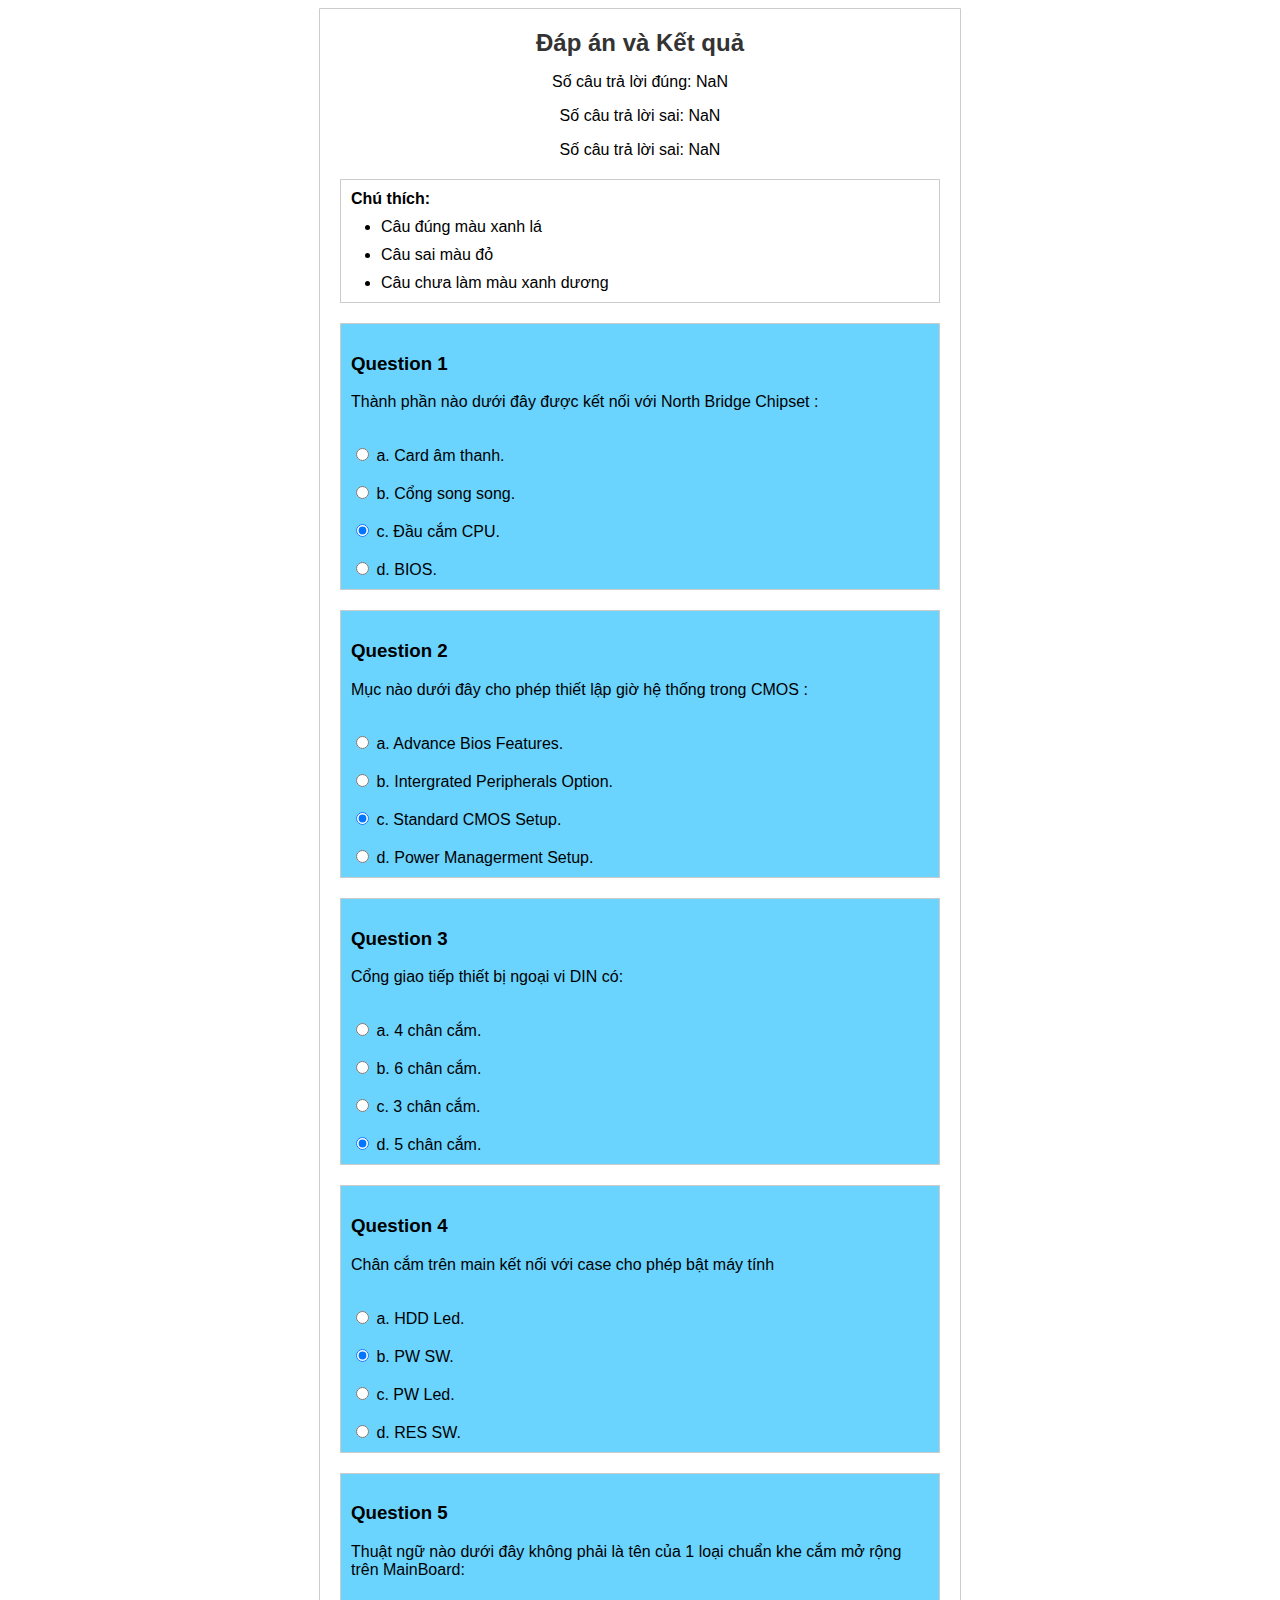
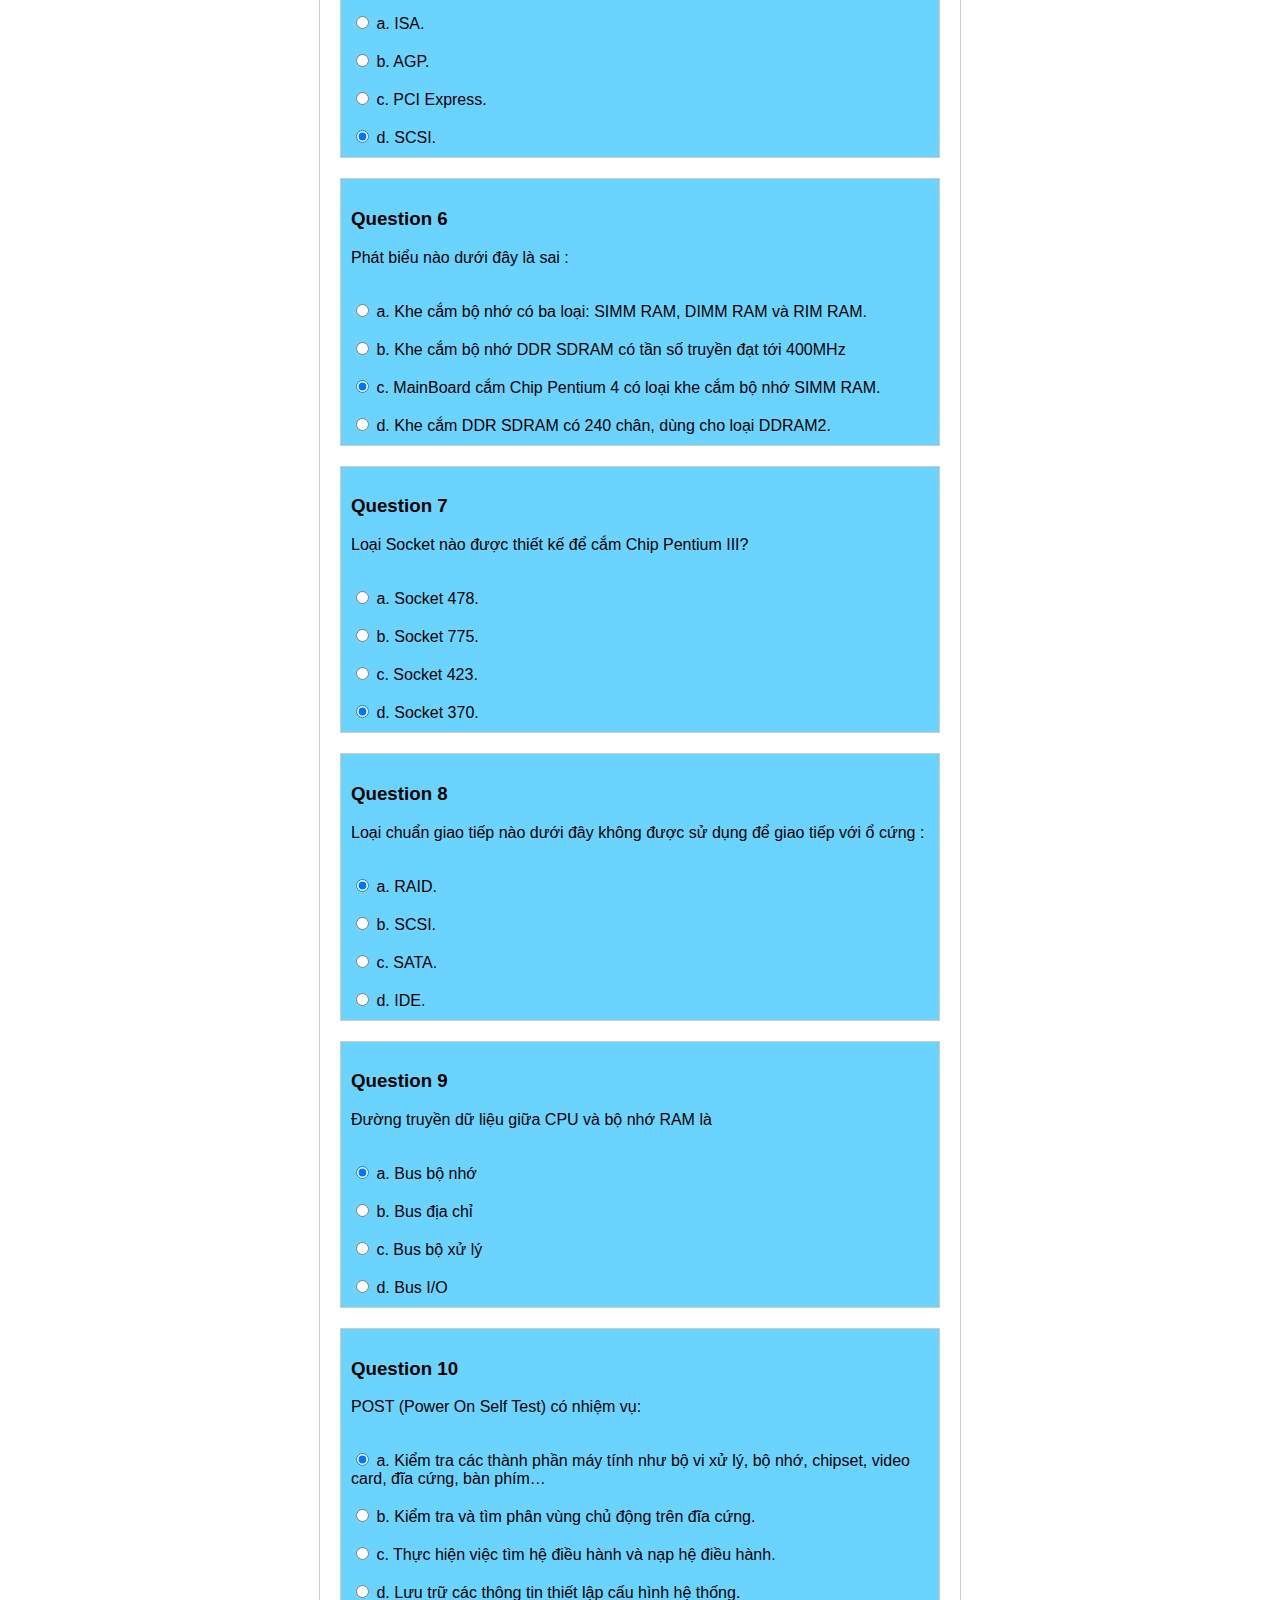
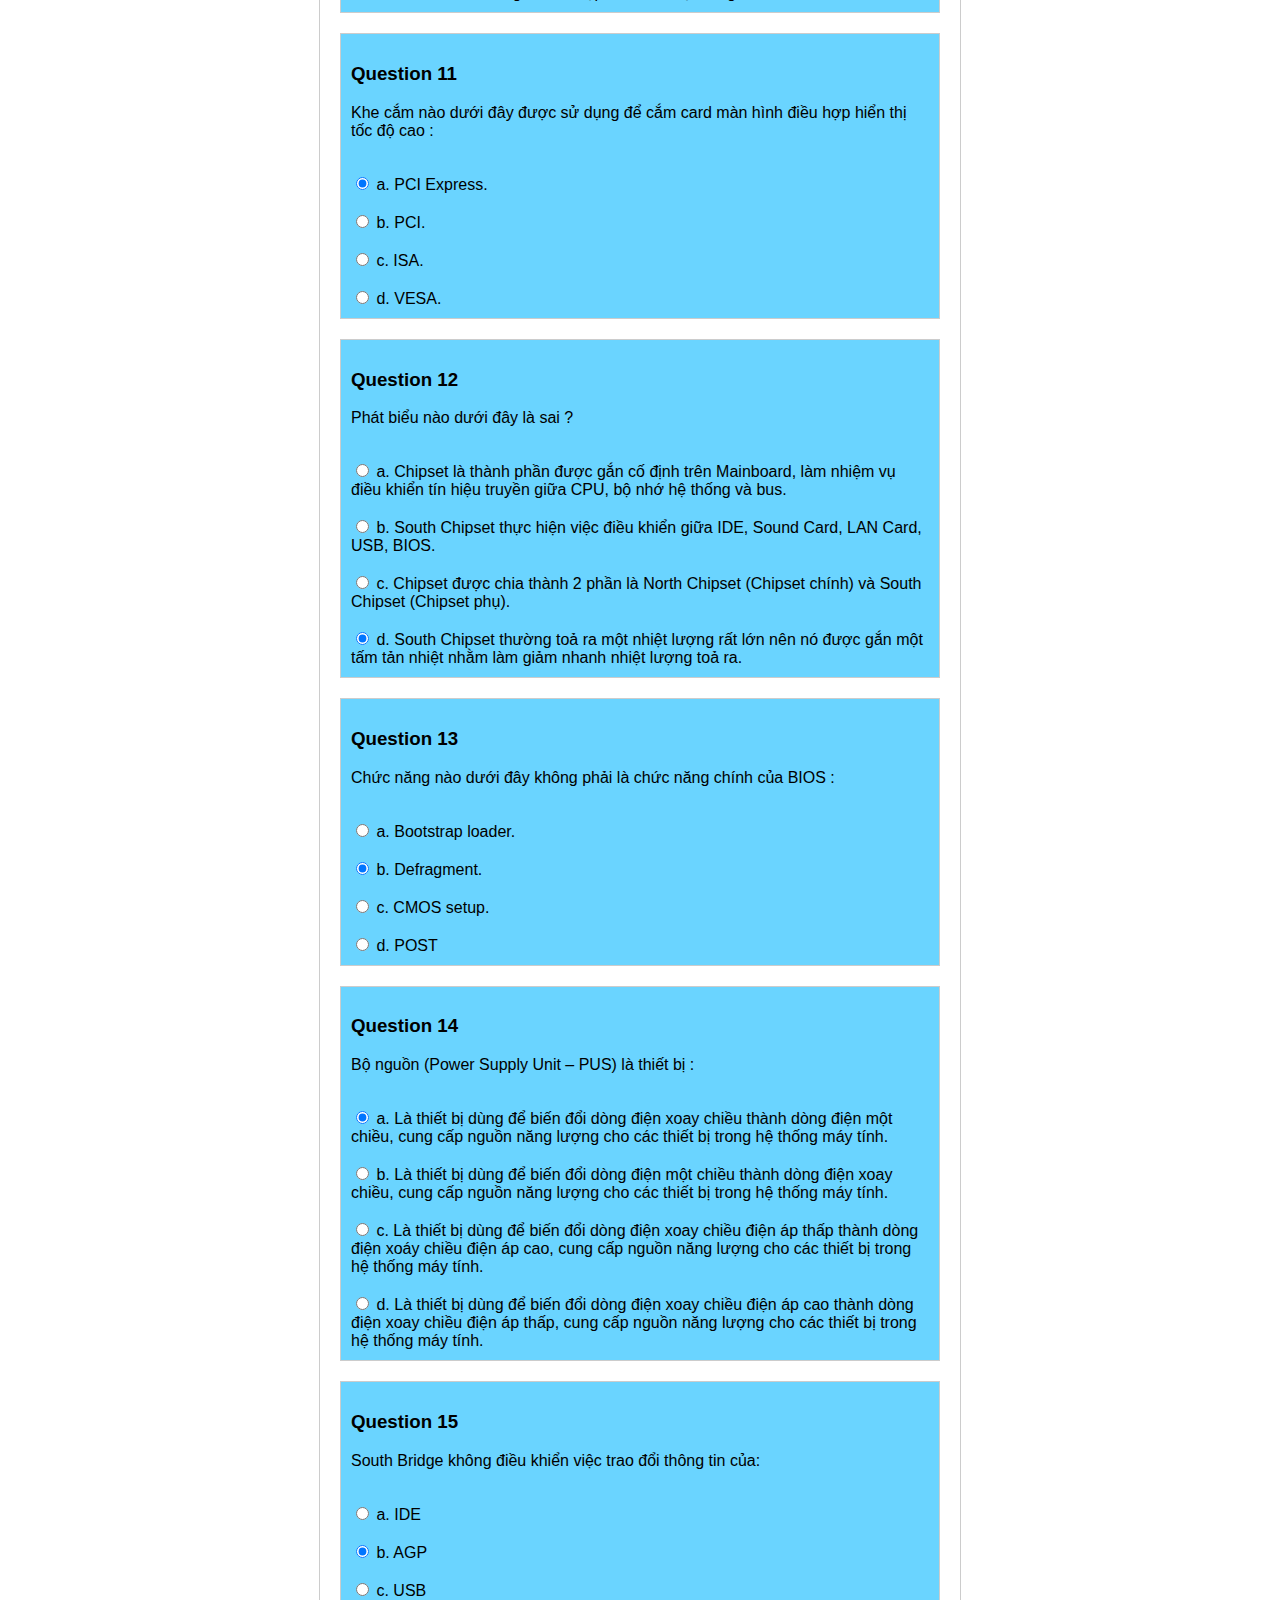
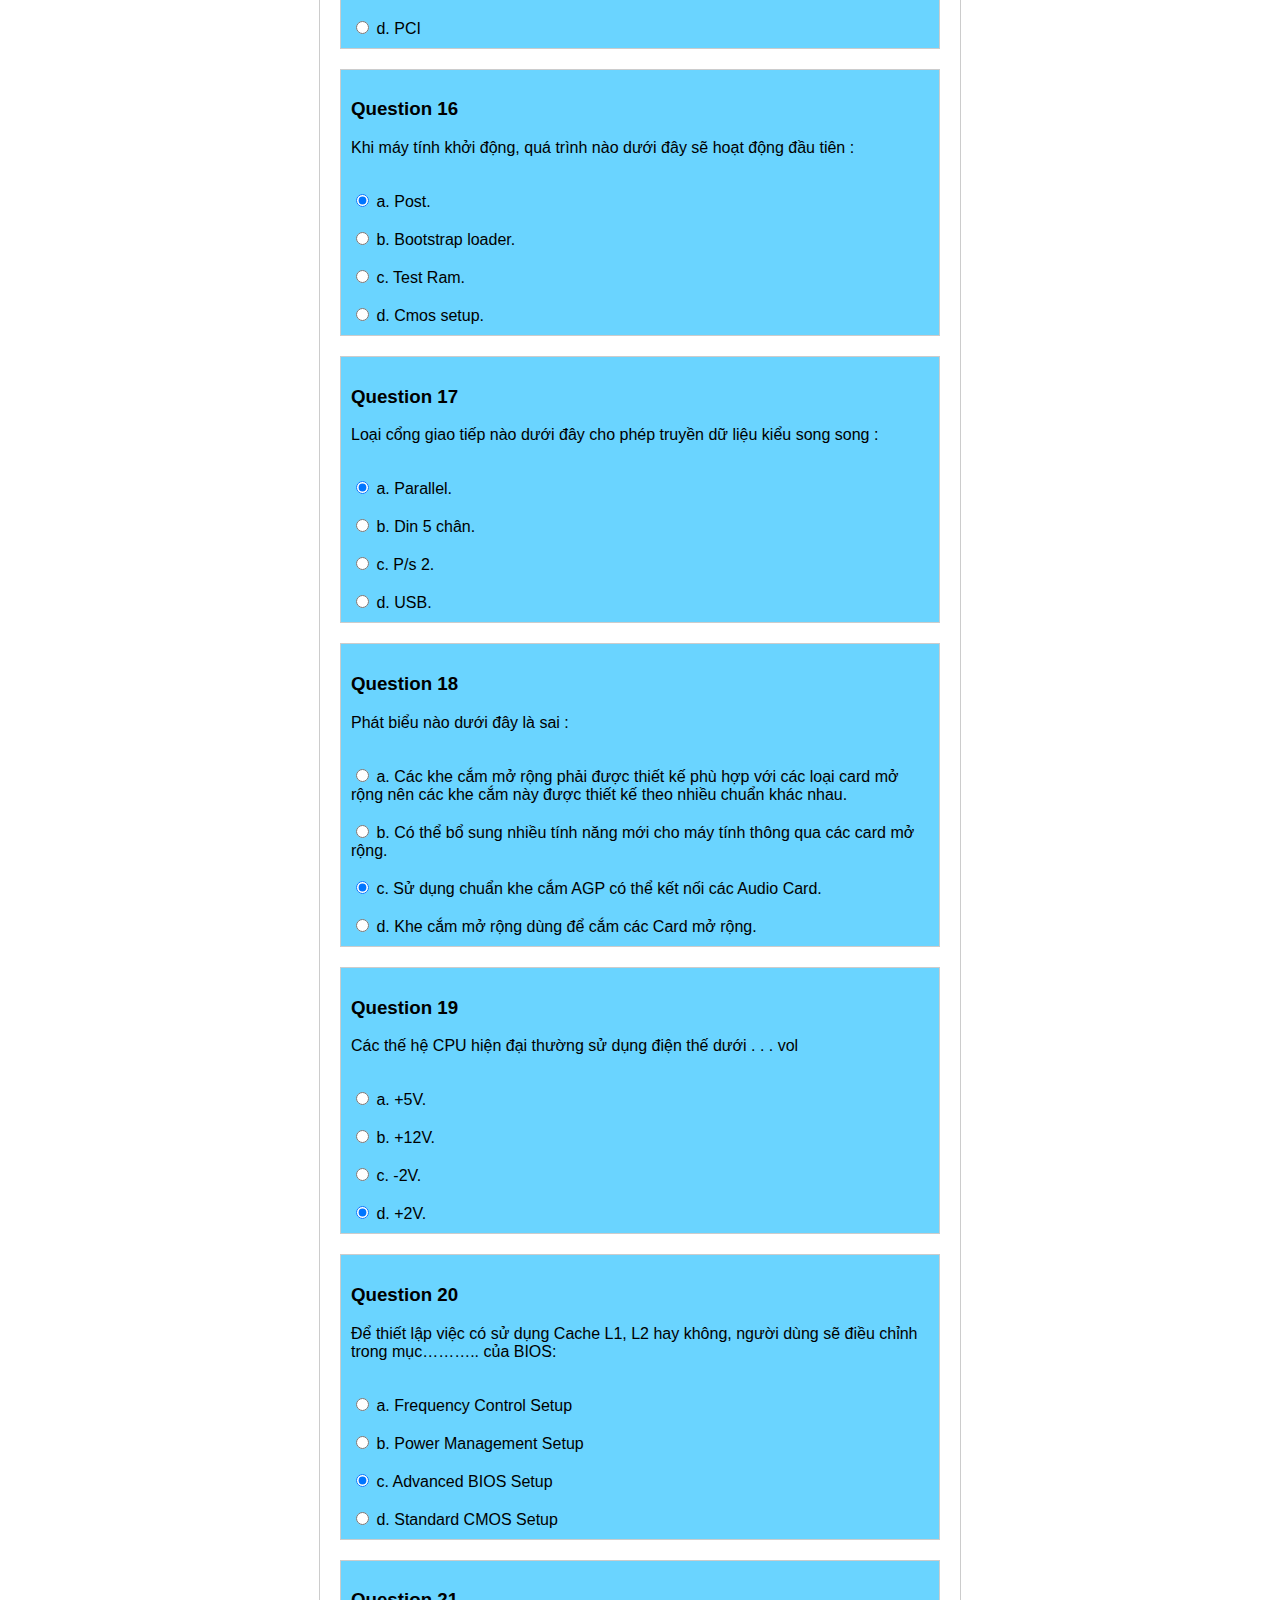
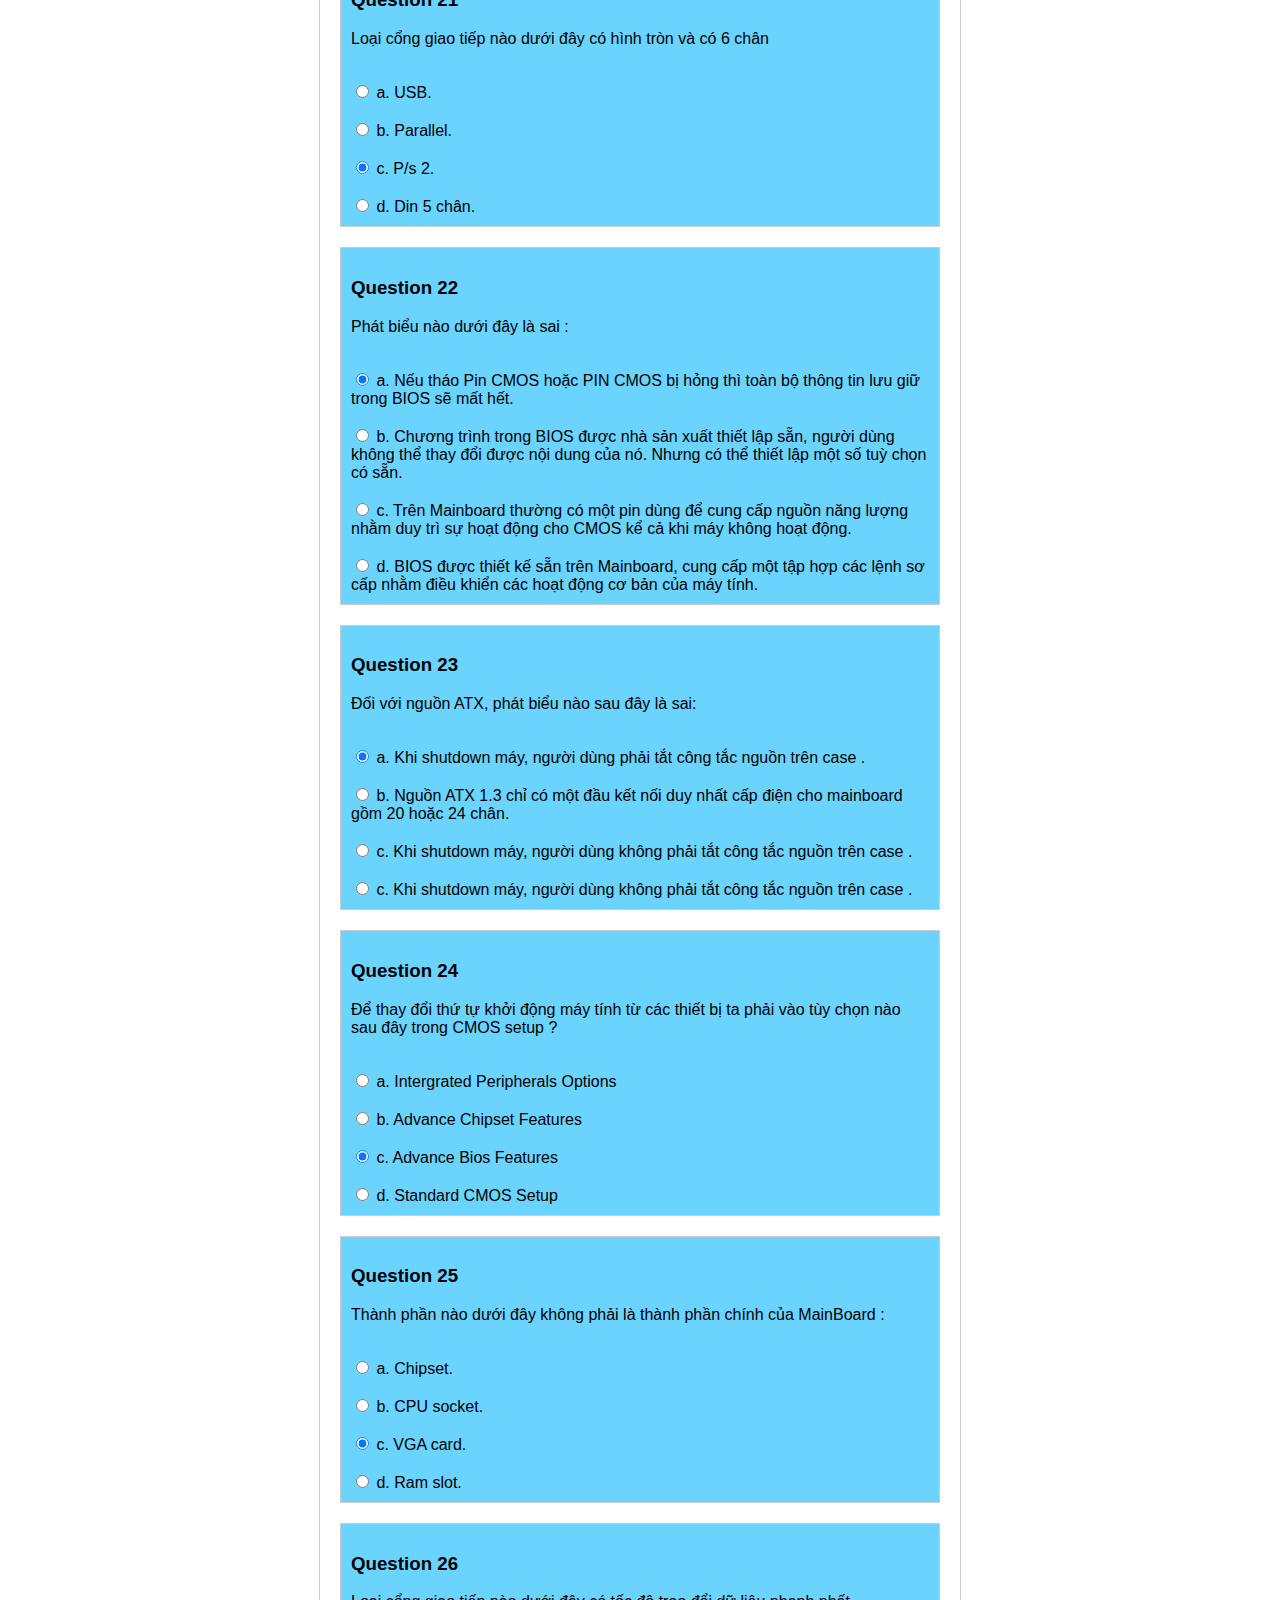
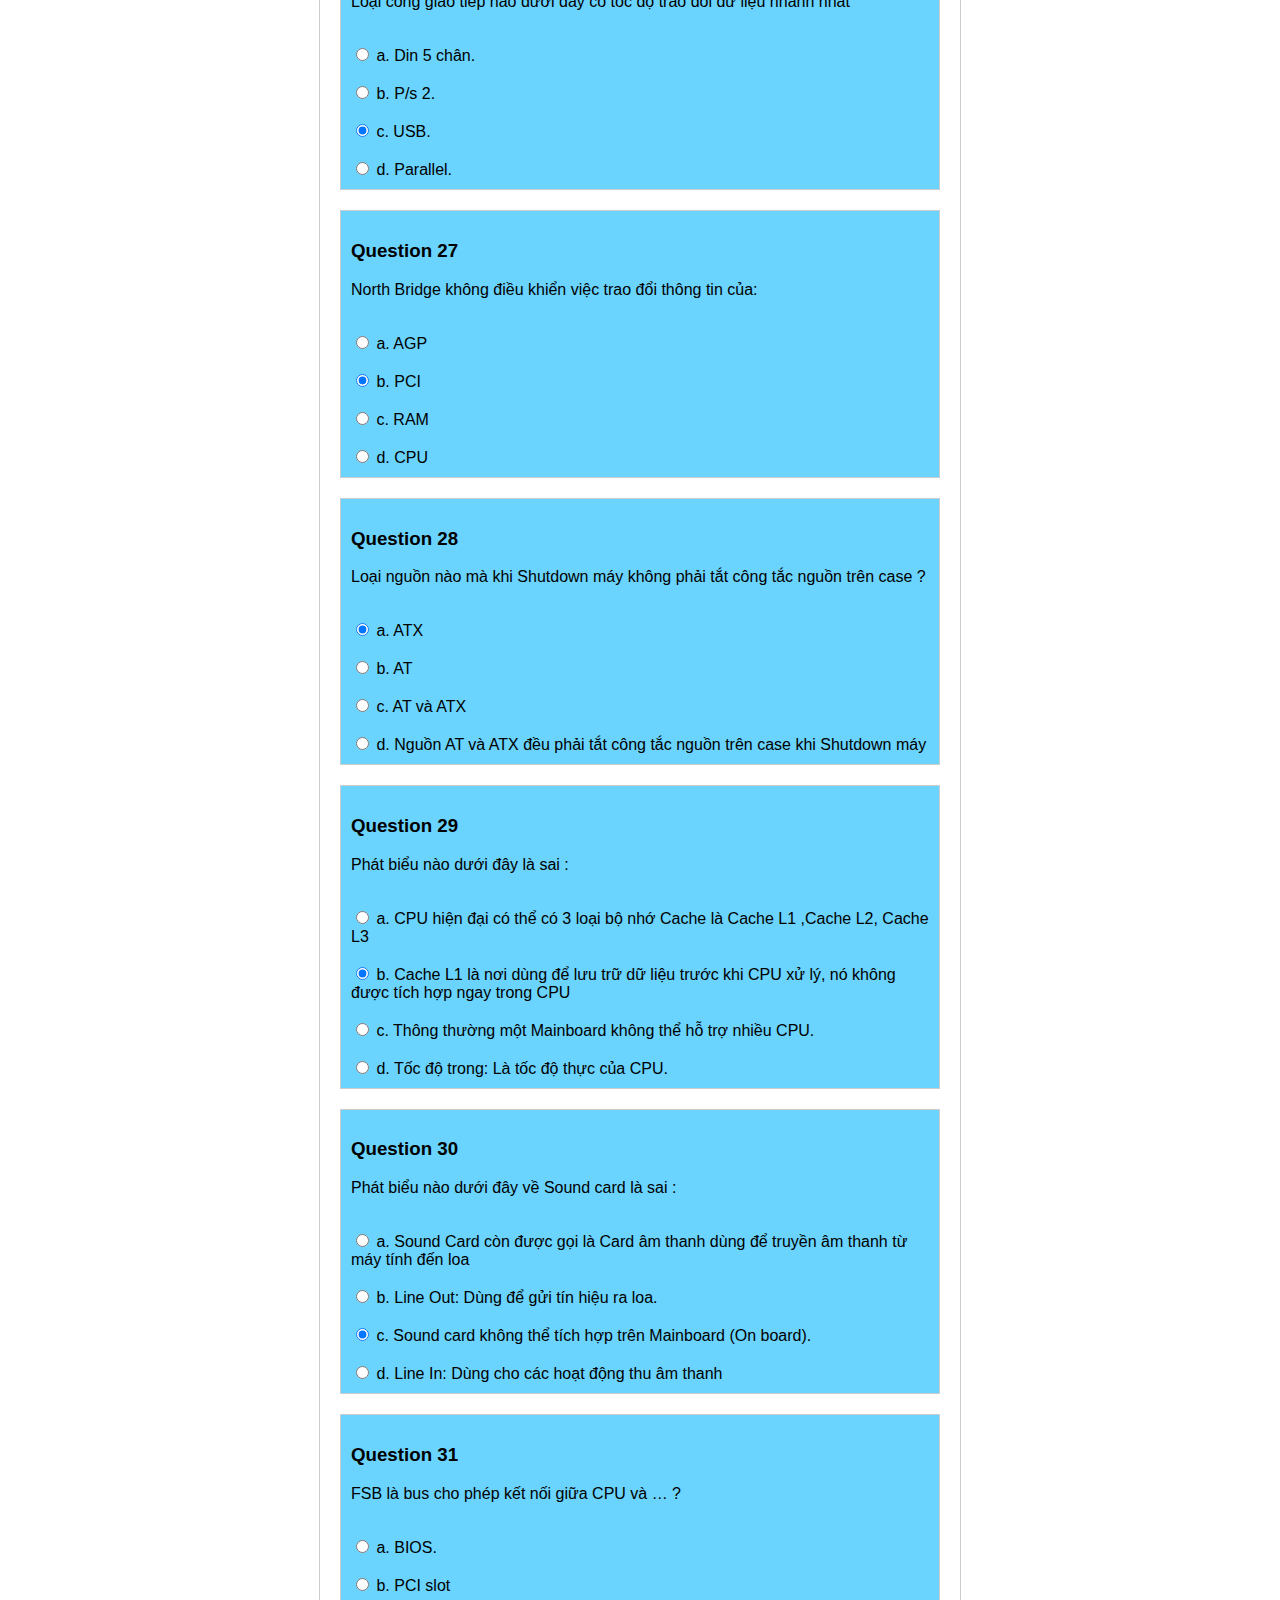
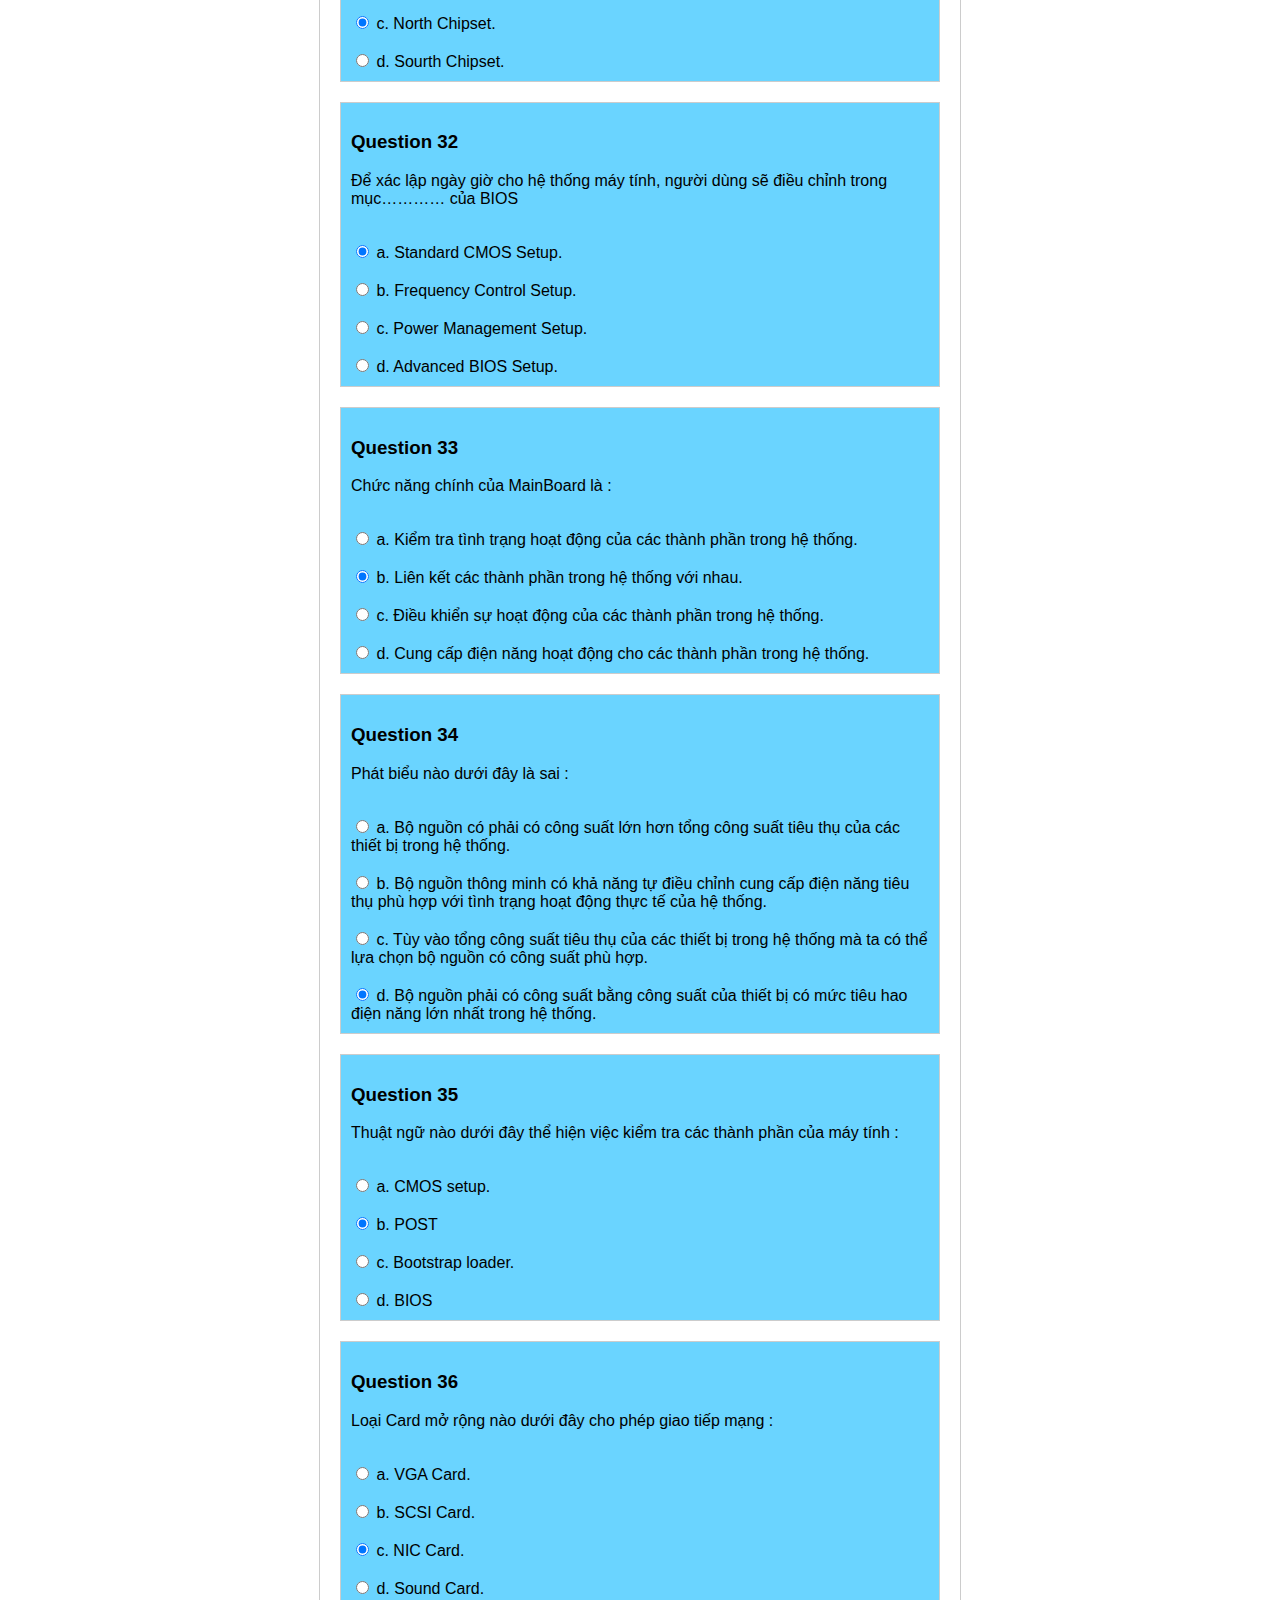
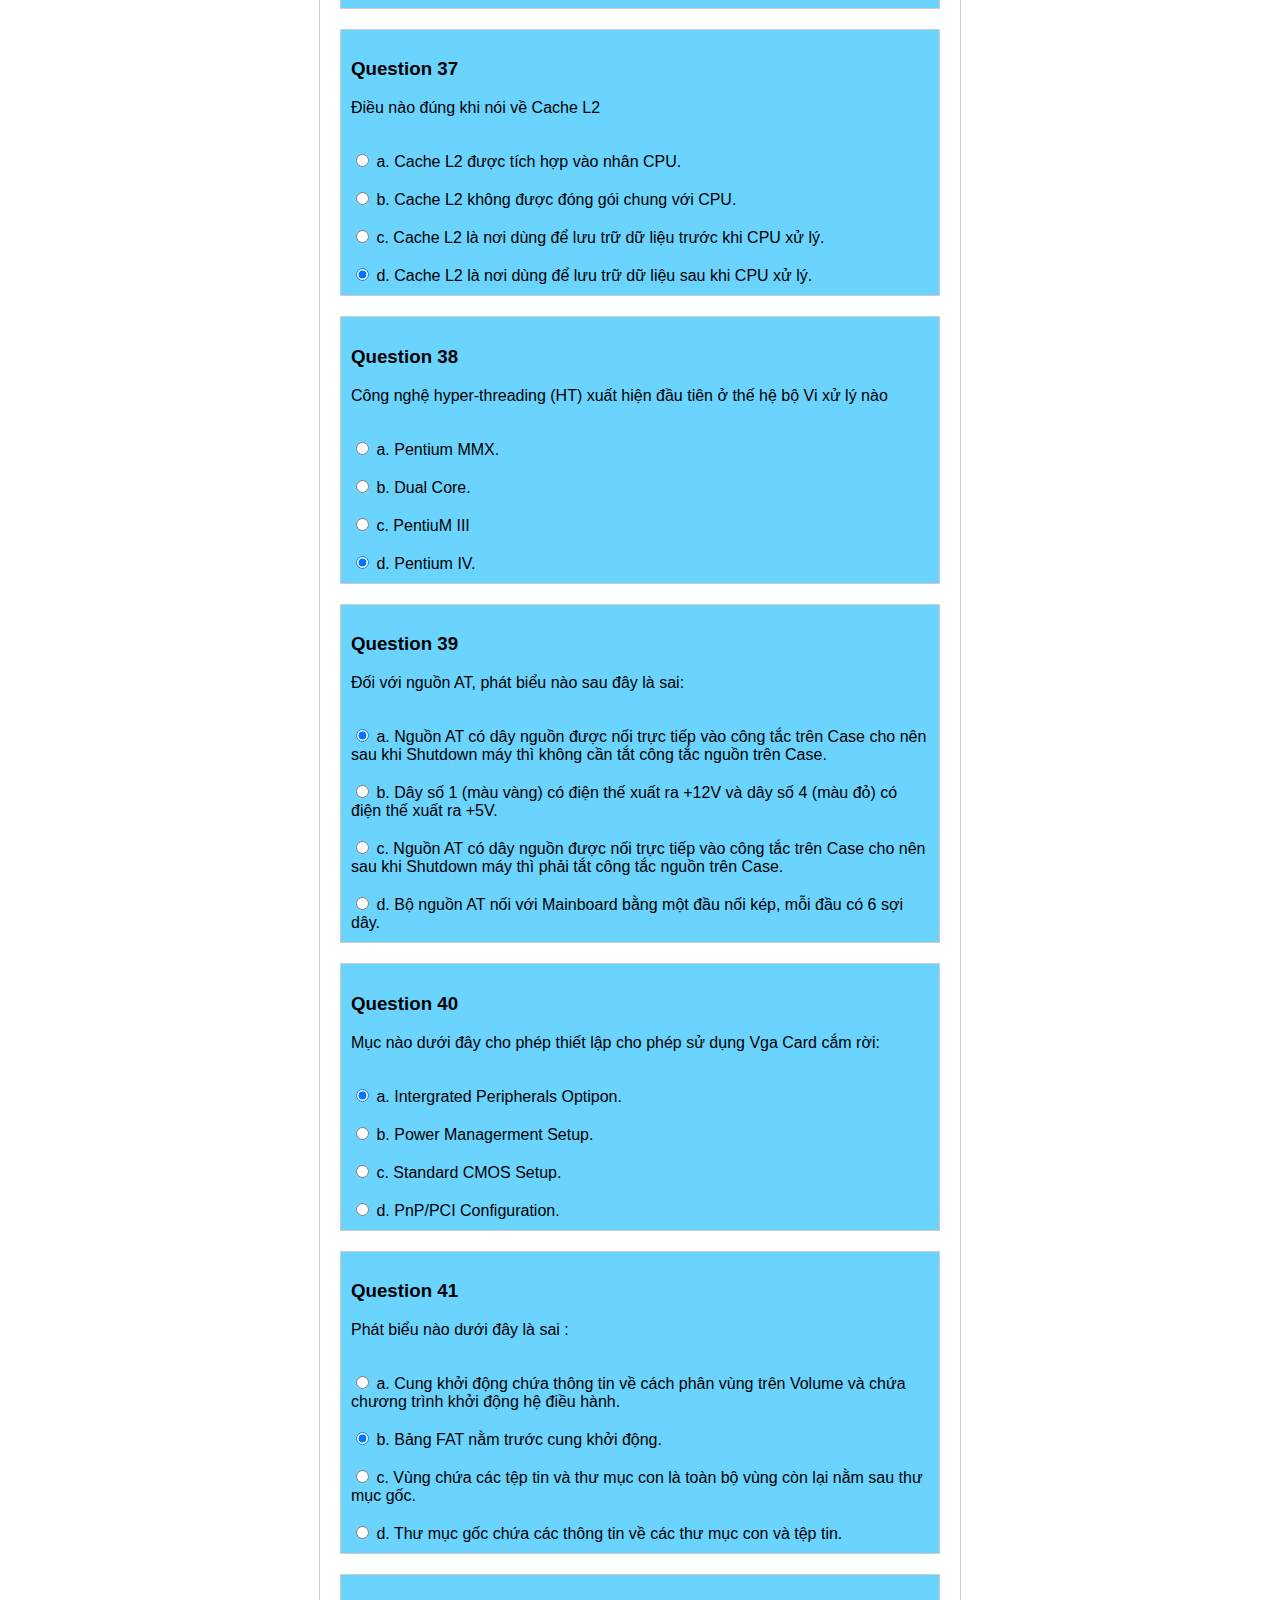
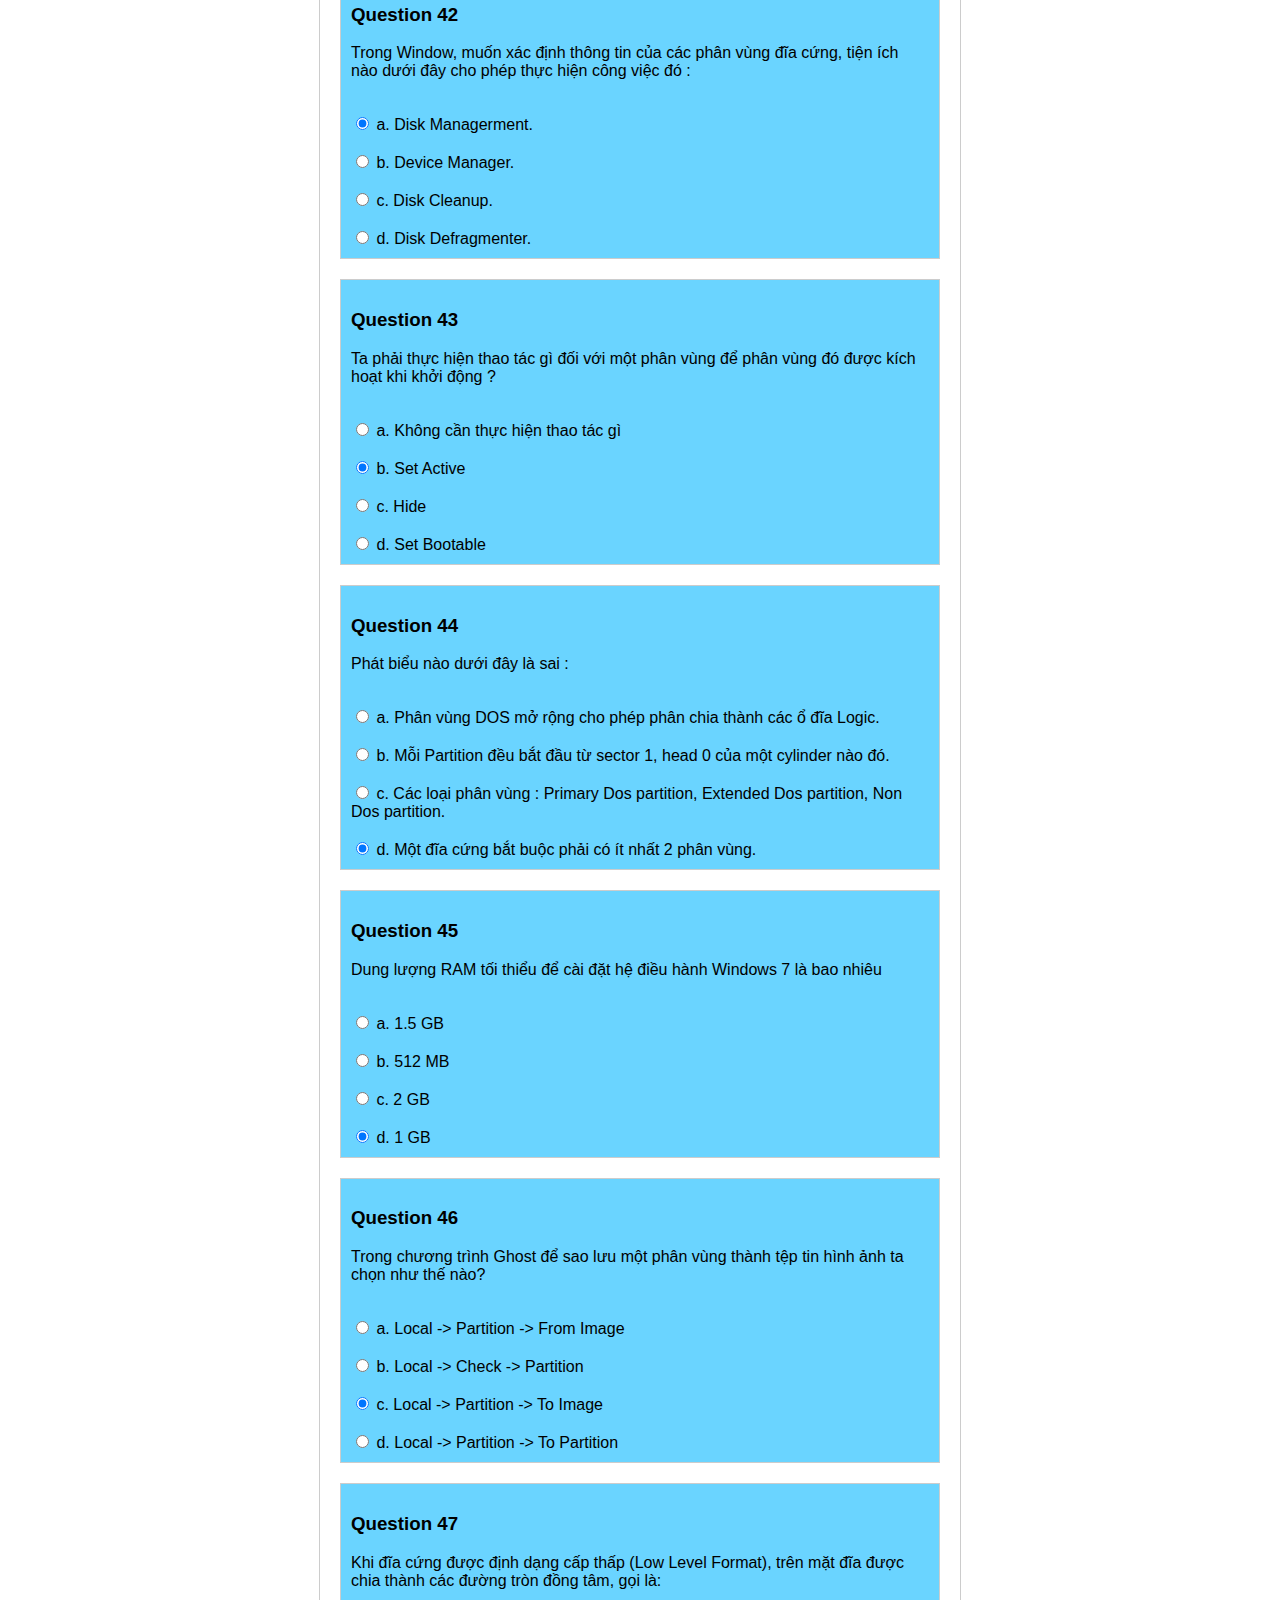
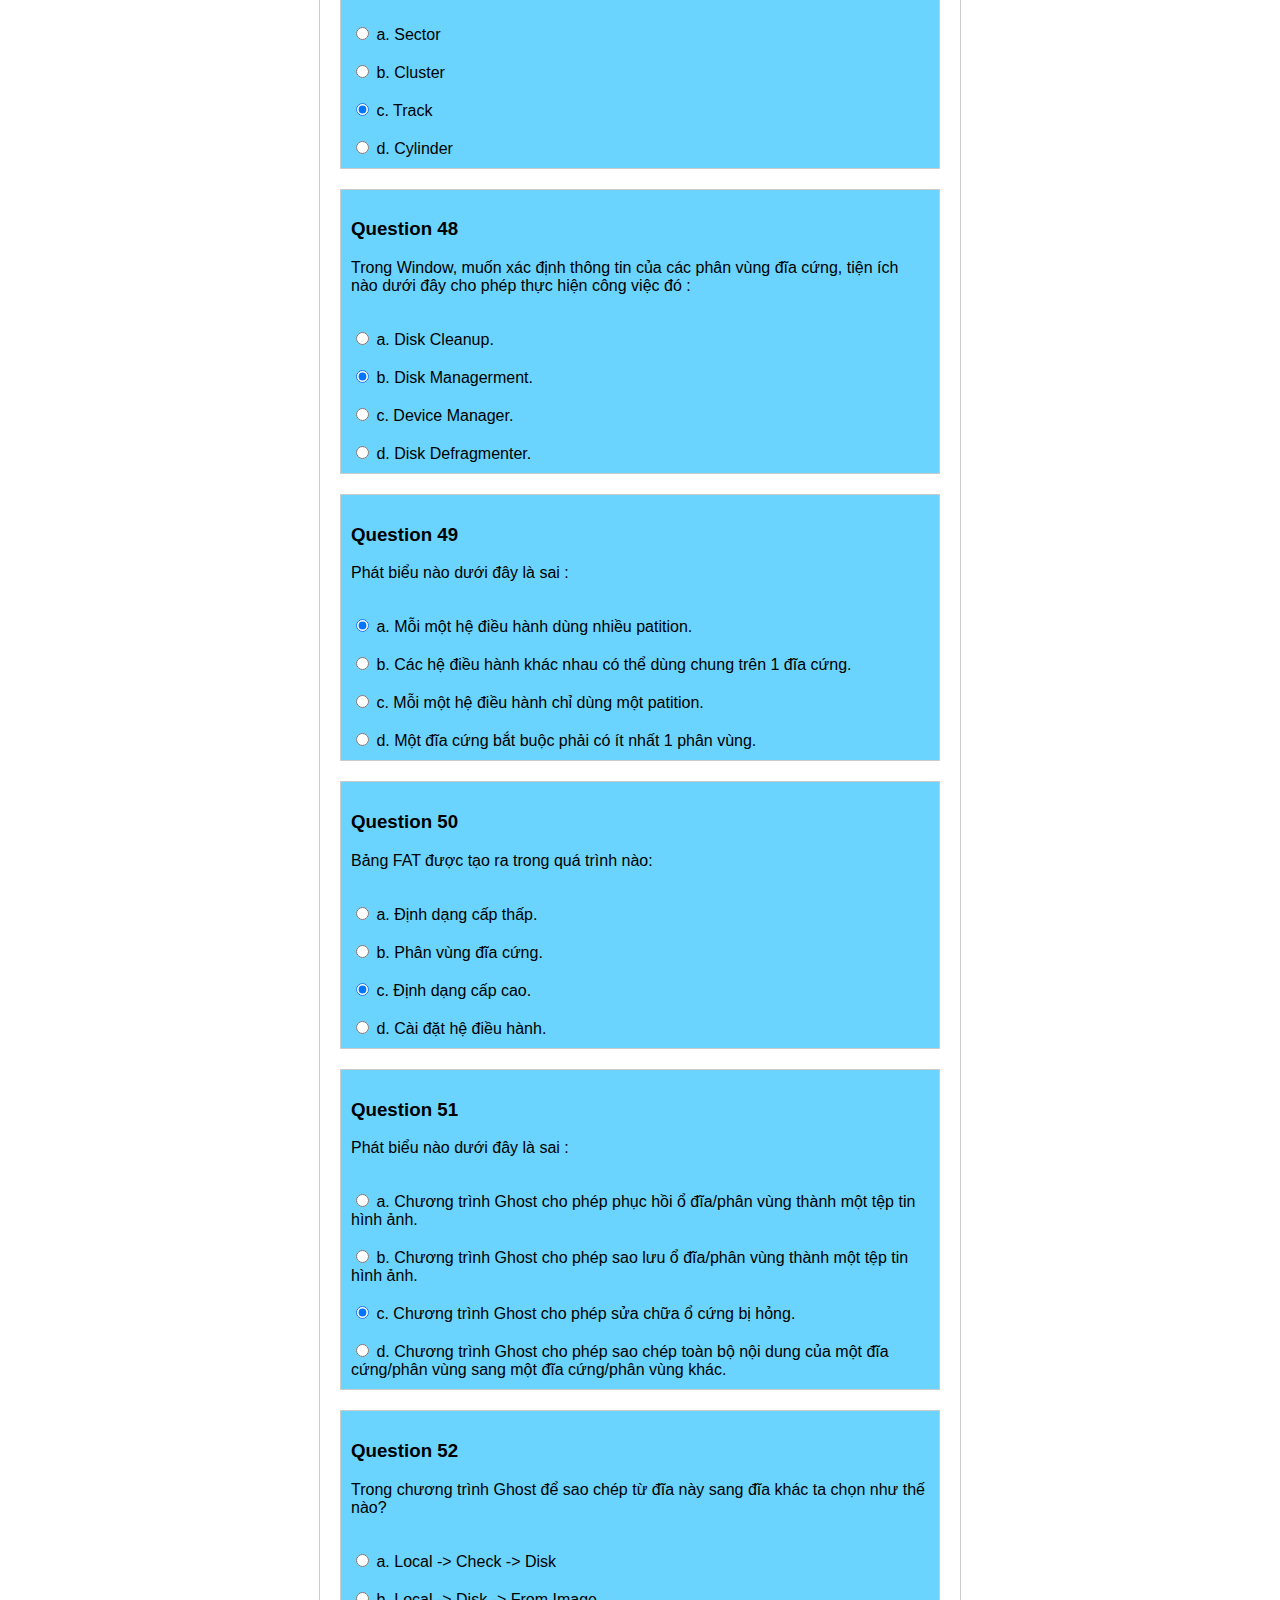
==== diem.html @ a9c38ac4 "update 450 câu" ====
<!DOCTYPE html>
<html lang="vi">
<head>
	<meta charset="UTF-8">
	<meta name="viewport" content="width=device-width, initial-scale=1.0">
	<title>Đáp án và Kết quả</title>
	<link rel="stylesheet" href="style.css">
    <script src="diem.js"></script>
</head>

<body>
	<div class="container">
		<h2>Đáp án và Kết quả</h2>
		
        <p class="socaudung" style ="display: flex; align-items: center; justify-content: center;"></p>
		<p class="socausai"  style ="display: flex; align-items: center; justify-content: center;"></p>
		<p class="chuatraloi"  style ="display: flex; align-items: center; justify-content: center;"></p>

        <ul>
            Chú thích:
            <li>Câu đúng màu xanh lá</li>
            <li>Câu sai màu đỏ</li>
            <li>Câu chưa làm màu xanh dương</li>
        </ul>

		<div class="question correct">
			<h3>Question 1</h3>
			<p>Thành phần nào dưới đây được kết nối với North Bridge Chipset :</p>
			<label><br>
				<input type="radio" name="q1" value="a">
				a. Card âm thanh.
			</label><br>
			<label><br>
				<input type="radio" name="q1" value="b">
				b. Cổng song song.
			</label><br>
			<label><br>
				<input type="radio" name="q1" value="c" class="correct">
				c. Đầu cắm CPU.
			</label><br>
			<label><br>
				<input type="radio" name="q1" value="d">
				d. BIOS.
			</label>
		</div>

		<div class="question correct">
			<h3>Question 2</h3>
			<p>Mục nào dưới đây cho phép thiết lập giờ hệ thống trong CMOS :</p>
			<label><br>
				<input type="radio" name="q2" value="a">
				a. Advance Bios Features.
			</label><br>
			<label><br>
				<input type="radio" name="q2" value="b">
				b. Intergrated Peripherals Option.
			</label><br>
			<label><br>
				<input type="radio" name="q2" value="c" class="correct">
				c. Standard CMOS Setup.
			</label><br>
			<label><br>
				<input type="radio" name="q2" value="d" >
				d. Power Managerment Setup.
			</label>
		</div>

        <div class="question correct">
			<h3>Question 3</h3>
			<p>Cổng giao tiếp thiết bị ngoại vi DIN có:</p>
			<label><br>
				<input type="radio" name="q3" value="a">
				a. 4 chân cắm.
			</label><br>
			<label><br>
				<input type="radio" name="q3" value="b">
				b. 6 chân cắm.
			</label><br>
			<label><br>
				<input type="radio" name="q3" value="c" >
                c. 3 chân cắm.
            </label><br>
			<label><br>
				<input type="radio" name="q3" value="d" class="correct">
				d. 5 chân cắm.
			</label>
		</div>

        <div class="question correct">
			<h3>Question 4</h3>
			<p>Chân cắm trên main kết nối với case cho phép bật máy tính</p>
			<label><br>
				<input type="radio" name="q4" value="a">
				a. HDD Led.
			</label><br>
			<label><br>
				<input type="radio" name="q4" value="b"  class="correct">
				b. PW SW.
			</label><br>
			<label><br>
				<input type="radio" name="q4" value="c">
				c. PW Led.
			</label><br>
			<label><br>
				<input type="radio" name="q4" value="d" >
				d. RES SW.
			</label>
		</div>

        <div class="question correct">
			<h3>Question 5</h3>
			<p>Thuật ngữ nào dưới đây không phải là tên của 1 loại chuẩn khe cắm mở rộng trên MainBoard:</p>
			<label><br>
				<input type="radio" name="q5" value="a">
				a. ISA.
			</label><br>
			<label><br>
				<input type="radio" name="q5" value="b" >
				b. AGP.
			</label><br>
			<label><br>
				<input type="radio" name="q5" value="c">
				c. PCI Express.
			</label><br>
			<label><br>
				<input type="radio" name="q5" value="d" class="correct" >
				d. SCSI.
			</label>
		</div>
        
                
        <div class="question correct">
			<h3>Question 6</h3>
			<p>Phát biểu nào dưới đây là sai :</p>
			<label><br>
				<input type="radio" name="q6" value="a">
				a. Khe cắm bộ nhớ có ba loại: SIMM RAM, DIMM RAM và RIM RAM.
			</label><br>
			<label><br>
				<input type="radio" name="q6" value="b" >
				b. Khe cắm bộ nhớ DDR SDRAM có tần số truyền đạt tới 400MHz
			</label><br>
			<label><br>
				<input type="radio" name="q6" value="c"  class="correct">
				c. MainBoard cắm Chip Pentium 4 có loại khe cắm bộ nhớ SIMM RAM.
			</label><br>
			<label><br>
				<input type="radio" name="q6" value="d" >
				d. Khe cắm DDR SDRAM có 240 chân, dùng cho loại DDRAM2.
			</label>
		</div>
                
        <div class="question correct">
			<h3>Question 7</h3>
			<p>Loại Socket nào được thiết kế để cắm Chip Pentium III?</p>
			<label><br>
				<input type="radio" name="q7" value="a">
				a. Socket 478.
			</label><br>
			<label><br>
				<input type="radio" name="q7" value="b"  >
				b. Socket 775.
			</label><br>
			<label><br>
				<input type="radio" name="q7" value="c">
				c. Socket 423.
			</label><br>
			<label><br>
				<input type="radio" name="q7" value="d" class="correct">
				d. Socket 370. 
			</label>
		</div>
        
        <div class="question correct">
			<h3>Question 8</h3>
			<p>Loại chuẩn giao tiếp nào dưới đây không được sử dụng để giao tiếp với ổ cứng :</p>
			<label><br>
				<input type="radio" name="q8" value="a" class="correct">
				a. RAID.
			</label><br>
			<label><br>
				<input type="radio" name="q8" value="b"  >
				b. SCSI.
			</label><br>
			<label><br>
				<input type="radio" name="q8" value="c">
				c. SATA.
			</label><br>
			<label><br>
				<input type="radio" name="q8" value="d" >
				d. IDE. 
			</label>
		</div>
        
        <div class="question correct">
			<h3>Question 9</h3>
			<p>Đường truyền dữ liệu giữa CPU và bộ nhớ RAM là</p>
			<label><br>
				<input type="radio" name="q9" value="a" class="correct">
				a. Bus bộ nhớ 
			</label><br>
			<label><br>
				<input type="radio" name="q9" value="b"  >
				b. Bus địa chỉ
			</label><br>
			<label><br>
				<input type="radio" name="q9" value="c">
				c. Bus bộ xử lý
			</label><br>
			<label><br>
				<input type="radio" name="q9" value="d" >
				d. Bus I/O
			</label>
		</div>
        
        <div class="question correct">
			<h3>Question 10</h3>
			<p>POST (Power On Self Test) có nhiệm vụ:</p>
			<label><br>
				<input type="radio" name="q10" value="a" class="correct">
				a. Kiểm tra các thành phần máy tính như bộ vi xử lý, bộ nhớ, chipset, video card, đĩa cứng, bàn phím…
			</label><br>
			<label><br>
				<input type="radio" name="q10" value="b"  >
				b. Kiểm tra và tìm phân vùng chủ động trên đĩa cứng.
			</label><br>
			<label><br>
				<input type="radio" name="q10" value="c">
				c. Thực hiện việc tìm hệ điều hành và nạp hệ điều hành.
			</label><br>
			<label><br>
				<input type="radio" name="q10" value="d" >
				d. Lưu trữ các thông tin thiết lập cấu hình hệ thống.
			</label>
		</div>
        
        <div class="question correct">
			<h3>Question 11</h3>
			<p>Khe cắm nào dưới đây được sử dụng để cắm card màn hình điều hợp hiển thị tốc độ cao :</p>
			<label><br>
				<input type="radio" name="q11" value="a" class="correct">
				a. PCI Express.
			</label><br>
			<label><br>
				<input type="radio" name="q11" value="b"  >
				b. PCI.
			</label><br>
			<label><br>
				<input type="radio" name="q11" value="c">
				c. ISA.
			</label><br>
			<label><br>
				<input type="radio" name="q11" value="d" >
				d. VESA.
			</label>
		</div>
        
        <div class="question correct">
			<h3>Question 12</h3>
			<p>Phát biểu nào dưới đây là sai ?</p>
			<label><br>
				<input type="radio" name="q12" value="a">
				a. Chipset là thành phần được gắn cố định trên Mainboard, làm nhiệm vụ điều khiển tín hiệu truyền giữa CPU, bộ nhớ hệ thống và bus.
			</label><br>
			<label><br>
				<input type="radio" name="q12" value="b"  >
				b. South Chipset thực hiện việc điều khiển giữa IDE, Sound Card, LAN Card, USB, BIOS.
			</label><br>
			<label><br>
				<input type="radio" name="q12" value="c">
				c. Chipset được chia thành 2 phần là North Chipset (Chipset chính) và South Chipset (Chipset phụ).
			</label><br>
			<label><br>
				<input type="radio" name="q12" value="d" class="correct">
				d. South Chipset thường toả ra một nhiệt lượng rất lớn nên nó được gắn một tấm tản nhiệt nhằm làm giảm nhanh nhiệt lượng toả ra.
			</label>
		</div>
        
        <div class="question correct">
			<h3>Question 13</h3>
			<p>Chức năng nào dưới đây không phải là chức năng chính của BIOS :</p>
			<label><br>
				<input type="radio" name="q13" value="a">
				a. Bootstrap loader.
			</label><br>
			<label><br>
				<input type="radio" name="q13" value="b"  class="correct">
				b. Defragment.
			</label><br>
			<label><br>
				<input type="radio" name="q13" value="c">
				c. CMOS setup.
			</label><br>
			<label><br>
				<input type="radio" name="q13" value="d" >
				d. POST
			</label>
		</div>
        
        <div class="question correct">
			<h3>Question 14</h3>
			<p>Bộ nguồn (Power Supply Unit – PUS) là thiết bị :</p>
			<label><br>
				<input type="radio" name="q14" value="a" class="correct">
				a. Là thiết bị dùng để biến đổi dòng điện xoay chiều thành dòng điện một chiều, cung cấp nguồn năng lượng cho các thiết bị trong hệ thống máy tính. 
			</label><br>
			<label><br>
				<input type="radio" name="q14" value="b" >
				b. Là thiết bị dùng để biến đổi dòng điện một chiều thành dòng điện xoay chiều, cung cấp nguồn năng lượng cho các thiết bị trong hệ thống máy tính.
			</label><br>
			<label><br>
				<input type="radio" name="q14" value="c">
				c. Là thiết bị dùng để biến đổi dòng điện xoay chiều điện áp thấp thành dòng điện xoáy chiều điện áp cao, cung cấp nguồn năng lượng cho các thiết bị trong hệ thống máy tính.
			</label><br>
			<label><br>
				<input type="radio" name="q14" value="d" >
				d. Là thiết bị dùng để biến đổi dòng điện xoay chiều điện áp cao thành dòng điện xoay chiều điện áp thấp, cung cấp nguồn năng lượng cho các thiết bị trong hệ thống máy tính.
			</label>
		</div>
        
		<div class="question correct">
			<h3>Question 15</h3>
			<p>South Bridge không điều khiển việc trao đổi thông tin của:</p>
			<label><br>
				<input type="radio" name="q15" value="a">
				a. IDE
			</label><br>
			<label><br>
				<input type="radio" name="q15" value="b" class="correct">
				b. AGP
			</label><br>
			<label><br>
				<input type="radio" name="q15" value="c" >
				c. USB
			</label><br>
			<label><br>
				<input type="radio" name="q15" value="d" >
				d. PCI
			</label>
		</div>

		<div class="question correct">
			<h3>Question 16</h3>
			<p>Khi máy tính khởi động, quá trình nào dưới đây sẽ hoạt động đầu tiên :</p>
			<label><br>
				<input type="radio" name="q16" value="a" class="correct">
				a. Post.
			</label><br>
			<label><br>
				<input type="radio" name="q16" value="b">
				b. Bootstrap loader.
			</label><br>
			<label><br>
				<input type="radio" name="q16" value="c">
				c. Test Ram.
			</label><br>
			<label><br>
				<input type="radio" name="q16" value="d" >
				d. Cmos setup.
			</label>
		</div>


		<div class="question correct">
			<h3>Question 17</h3>
			<p>Loại cổng giao tiếp nào dưới đây cho phép truyền dữ liệu kiểu song song :</p>
			<label><br>
				<input type="radio" name="q17" value="a" class="correct">
				a. Parallel.
			</label><br>
			<label><br>
				<input type="radio" name="q17" value="b">
				b. Din 5 chân.
			</label><br>
			<label><br>
				<input type="radio" name="q17" value="c" >
				c. P/s 2.
			</label><br>
			<label><br>
				<input type="radio" name="q17" value="d" >
				d. USB.
			</label>
		</div>


		<div class="question correct">
			<h3>Question 18</h3>
			<p>Phát biểu nào dưới đây là sai :</p>
			<label><br>
				<input type="radio" name="q18" value="a">
				a. Các khe cắm mở rộng phải được thiết kế phù hợp với các loại card mở rộng nên các khe cắm này được thiết kế theo nhiều chuẩn khác nhau.
			</label><br>
			<label><br>
				<input type="radio" name="q18" value="b">
				b. Có thể bổ sung nhiều tính năng mới cho máy tính thông qua các card mở rộng.
			</label><br>
			<label><br>
				<input type="radio" name="q18" value="c" class="correct">
				c. Sử dụng chuẩn khe cắm AGP có thể kết nối các Audio Card. 
			</label><br>
			<label><br>
				<input type="radio" name="q18" value="d" >
				d. Khe cắm mở rộng dùng để cắm các Card mở rộng.
			</label>
		</div>


		<div class="question correct">
			<h3>Question 19</h3>
			<p>Các thế hệ CPU hiện đại thường sử dụng điện thế dưới . . . vol</p>
			<label><br>
				<input type="radio" name="q19" value="a">
				a. +5V.
			</label><br>
			<label><br>
				<input type="radio" name="q19" value="b">
				b. +12V.
			</label><br>
			<label><br>
				<input type="radio" name="q19" value="c">
				c. -2V.
			</label><br>
			<label><br>
				<input type="radio" name="q19" value="d" class="correct" >
				d. +2V. 
			</label>
		</div>


		<div class="question correct">
			<h3>Question 20</h3>
			<p>Để thiết lập việc có sử dụng Cache L1, L2 hay không, người dùng sẽ điều chỉnh trong mục……….. của BIOS:</p>
			<label><br>
				<input type="radio" name="q20" value="a">
				a. Frequency Control Setup
			</label><br>
			<label><br>
				<input type="radio" name="q20" value="b">
				b. Power Management Setup
			</label><br>
			<label><br>
				<input type="radio" name="q20" value="c" class="correct">
				c. Advanced BIOS Setup 
			</label><br>
			<label><br>
				<input type="radio" name="q20" value="d" >
				d. Standard CMOS Setup
			</label>
		</div>


		<div class="question correct">
			<h3>Question 21</h3>
			<p>Loại cổng giao tiếp nào dưới đây có hình tròn và có 6 chân</p>
			<label><br>
				<input type="radio" name="q21" value="a">
				a. USB.
			</label><br>
			<label><br>
				<input type="radio" name="q21" value="b">
				b. Parallel.
			</label><br>
			<label><br>
				<input type="radio" name="q21" value="c" class="correct">
				c. P/s 2. 
			</label><br>
			<label><br>
				<input type="radio" name="q21" value="d" >
				d. Din 5 chân.
			</label>
		</div>


		<div class="question correct">
			<h3>Question 22</h3>
			<p>Phát biểu nào dưới đây là sai :</p>
			<label><br>
				<input type="radio" name="q22" value="a" class="correct">
				a. Nếu tháo Pin CMOS hoặc PIN CMOS bị hỏng thì toàn bộ thông tin lưu giữ trong BIOS sẽ mất hết.
			</label><br>
			<label><br>
				<input type="radio" name="q22" value="b">
				b. Chương trình trong BIOS được nhà sản xuất thiết lập sẵn, người dùng không thể thay đổi được nội dung của nó. Nhưng có thể thiết lập một số tuỳ chọn có sẵn.
			</label><br>
			<label><br>
				<input type="radio" name="q22" value="c" >
				c. Trên Mainboard thường có một pin dùng để cung cấp nguồn năng lượng nhằm duy trì sự hoạt động cho CMOS kể cả khi máy không hoạt động.
			</label><br>
			<label><br>
				<input type="radio" name="q22" value="d" >
				d. BIOS được thiết kế sẵn trên Mainboard, cung cấp một tập hợp các lệnh sơ cấp nhằm điều khiển các hoạt động cơ bản của máy tính.
			</label>
		</div>


		<div class="question correct">
			<h3>Question 23</h3>
			<p>Đối với nguồn ATX, phát biểu nào sau đây là sai:</p>
			<label><br>
				<input type="radio" name="q23" value="a" class="correct">
				a. Khi shutdown máy, người dùng phải tắt công tắc nguồn trên case .
			</label><br>
			<label><br>
				<input type="radio" name="q23" value="b">
				b. Nguồn ATX 1.3 chỉ có một đầu kết nối duy nhất cấp điện cho mainboard gồm 20 hoặc 24 chân.
			</label><br>
			<label><br>
				<input type="radio" name="q23" value="c">
				c. Khi shutdown máy, người dùng không phải tắt công tắc nguồn trên case .
			</label><br>
			<label><br>
				<input type="radio" name="q23" value="d" >
				c. Khi shutdown máy, người dùng không phải tắt công tắc nguồn trên case .
			</label>
		</div>


		<div class="question correct">
			<h3>Question 24</h3>
			<p>Để thay đổi thứ tự khởi động máy tính từ các thiết bị ta phải vào tùy chọn nào sau đây trong CMOS setup ?</p>
			<label><br>
				<input type="radio" name="q24" value="a">
				a. Intergrated Peripherals Options
			</label><br>
			<label><br>
				<input type="radio" name="q24" value="b">
				b. Advance Chipset Features
			</label><br>
			<label><br>
				<input type="radio" name="q24" value="c" class="correct">
                c. Advance Bios Features
			</label><br>
			<label><br>
				<input type="radio" name="q24" value="d" >
				d. Standard CMOS Setup 
			</label>
		</div>


		<div class="question correct">
			<h3>Question 25</h3>
			<p>Thành phần nào dưới đây không phải là thành phần chính của MainBoard :</p>
			<label><br>
				<input type="radio" name="q25" value="a">
				a. Chipset.
			</label><br>
			<label><br>
				<input type="radio" name="q25" value="b">
				b. CPU socket.
			</label><br>
			<label><br>
				<input type="radio" name="q25" value="c" class="correct">
				c. VGA card. 
			</label><br>
			<label><br>
				<input type="radio" name="q25" value="d" >
				d. Ram slot.
			</label>
		</div>


		<div class="question correct">
			<h3>Question 26</h3>
			<p>Loại cổng giao tiếp nào dưới đây có tốc độ trao đổi dữ liệu nhanh nhất</p>
			<label><br>
				<input type="radio" name="q26" value="a">
				a. Din 5 chân.
			</label><br>
			<label><br>
				<input type="radio" name="q26" value="b">
				b. P/s 2.
			</label><br>
			<label><br>
				<input type="radio" name="q26" value="c" class="correct">
				c. USB.
			</label><br>
			<label><br>
				<input type="radio" name="q26" value="d" >
				d. Parallel.
			</label>
		</div>


		<div class="question correct">
			<h3>Question 27</h3>
			<p>North Bridge không điều khiển việc trao đổi thông tin của:</p>
			<label><br>
				<input type="radio" name="q27" value="a">
				a. AGP
			</label><br>
			<label><br>
				<input type="radio" name="q27" value="b" class="correct">
				b. PCI 
			</label><br>
			<label><br>
				<input type="radio" name="q27" value="c">
				c. RAM
			</label><br>
			<label><br>
				<input type="radio" name="q27" value="d" >
				d. CPU
			</label>
		</div>


		<div class="question correct">
			<h3>Question 28</h3>
			<p>Loại nguồn nào mà khi Shutdown máy không phải tắt công tắc nguồn trên case ?</p>
			<label><br>
				<input type="radio" name="q28" value="a" class="correct">
				a. ATX 
			</label><br>
			<label><br>
				<input type="radio" name="q28" value="b">
				b. AT
			</label><br>
			<label><br>
				<input type="radio" name="q28" value="c">
				c. AT và ATX
			</label><br>
			<label><br>
				<input type="radio" name="q28" value="d" >
				d. Nguồn AT và ATX đều phải tắt công tắc nguồn trên case khi Shutdown máy
			</label>
		</div>


		<div class="question correct">
			<h3>Question 29</h3>
			<p>Phát biểu nào dưới đây là sai :</p>
			<label><br>
				<input type="radio" name="q29" value="a">
				a. CPU hiện đại có thể có 3 loại bộ nhớ Cache là Cache L1 ,Cache L2, Cache L3
			</label><br>
			<label><br>
				<input type="radio" name="q29" value="b" class="correct">
				b. Cache L1 là nơi dùng để lưu trữ dữ liệu trước khi CPU xử lý, nó không được tích hợp ngay trong CPU
			</label><br>
			<label><br>
				<input type="radio" name="q29" value="c">
				c. Thông thường một Mainboard không thể hỗ trợ nhiều CPU.
			</label><br>
			<label><br>
				<input type="radio" name="q29" value="d" >
				d. Tốc độ trong: Là tốc độ thực của CPU.
			</label>
		</div>


		<div class="question correct">
			<h3>Question 30</h3>
			<p>Phát biểu nào dưới đây về Sound card là sai :</p>
			<label><br>
				<input type="radio" name="q30" value="a">
				a. Sound Card còn được gọi là Card âm thanh dùng để truyền âm thanh từ máy tính đến loa
			</label><br>
			<label><br>
				<input type="radio" name="q30" value="b">
				b. Line Out: Dùng để gửi tín hiệu ra loa.
			</label><br>
			<label><br>
				<input type="radio" name="q30" value="c" class="correct">
				c. Sound card không thể tích hợp trên Mainboard (On board). 
			</label><br>
			<label><br>
				<input type="radio" name="q30" value="d" >
				d. Line In: Dùng cho các hoạt động thu âm thanh
			</label>
		</div>


		<div class="question correct">
			<h3>Question 31</h3>
			<p>FSB là bus cho phép kết nối giữa CPU và … ?</p>
			<label><br>
				<input type="radio" name="q31" value="a">
				a. BIOS.
			</label><br>
			<label><br>
				<input type="radio" name="q31" value="b">
				b. PCI slot
			</label><br>
			<label><br>
				<input type="radio" name="q31" value="c" class="correct">
				c. North Chipset.
			</label><br>
			<label><br>
				<input type="radio" name="q31" value="d" >
				d. Sourth Chipset.
			</label>
		</div>


		<div class="question correct">
			<h3>Question 32</h3>
			<p>Để xác lập ngày giờ cho hệ thống máy tính, người dùng sẽ điều chỉnh trong mục………… của BIOS</p>
			<label><br>
				<input type="radio" name="q32" value="a" class="correct">
				a. Standard CMOS Setup.
			</label><br>
			<label><br>
				<input type="radio" name="q32" value="b">
				b. Frequency Control Setup.
			</label><br>
			<label><br>
				<input type="radio" name="q32" value="c">
				c. Power Management Setup.
			</label><br>
			<label><br>
				<input type="radio" name="q32" value="d" >
				d. Advanced BIOS Setup.
			</label>
		</div>


		<div class="question correct">
			<h3>Question 33</h3>
			<p>Chức năng chính của MainBoard là :</p>
			<label><br>
				<input type="radio" name="q33" value="a">
				a. Kiểm tra tình trạng hoạt động của các thành phần trong hệ thống.
			</label><br>
			<label><br>
				<input type="radio" name="q33" value="b" class="correct">
				b. Liên kết các thành phần trong hệ thống với nhau. 
			</label><br>
			<label><br>
				<input type="radio" name="q33" value="c">
				c. Điều khiển sự hoạt động của các thành phần trong hệ thống.
			</label><br>
			<label><br>
				<input type="radio" name="q33" value="d" >
				d. Cung cấp điện năng hoạt động cho các thành phần trong hệ thống.
			</label>
		</div>


		<div class="question correct">
			<h3>Question 34</h3>
			<p>Phát biểu nào dưới đây là sai :</p>
			<label><br>
				<input type="radio" name="q34" value="a">
				a. Bộ nguồn có phải có công suất lớn hơn tổng công suất tiêu thụ của các thiết bị trong hệ thống.
			</label><br>
			<label><br>
				<input type="radio" name="q34" value="b">
				b. Bộ nguồn thông minh có khả năng tự điều chỉnh cung cấp điện năng tiêu thụ phù hợp với tình trạng hoạt động thực tế của hệ thống.
			</label><br>
			<label><br>
				<input type="radio" name="q34" value="c">
				c. Tùy vào tổng công suất tiêu thụ của các thiết bị trong hệ thống mà ta có thể lựa chọn bộ nguồn có công suất phù hợp.
			</label><br>
			<label><br>
				<input type="radio" name="q34" value="d" class="correct" >
				d. Bộ nguồn phải có công suất bằng công suất của thiết bị có mức tiêu hao điện năng lớn nhất trong hệ thống.
			</label>
		</div>


		<div class="question correct">
			<h3>Question 35</h3>
			<p>Thuật ngữ nào dưới đây thể hiện việc kiểm tra các thành phần của máy tính :</p>
			<label><br>
				<input type="radio" name="q35" value="a">
				a. CMOS setup.
			</label><br>
			<label><br>
				<input type="radio" name="q35" value="b" class="correct">
				b. POST
			</label><br>
			<label><br>
				<input type="radio" name="q35" value="c" >
				c. Bootstrap loader.
			</label><br>
			<label><br>
				<input type="radio" name="q35" value="d" >
				d. BIOS
			</label>
		</div>


		<div class="question correct">
			<h3>Question 36</h3>
			<p>Loại Card mở rộng nào dưới đây cho phép giao tiếp mạng :</p>
			<label><br>
				<input type="radio" name="q36" value="a">
				a. VGA Card.
			</label><br>
			<label><br>
				<input type="radio" name="q36" value="b">
				b. SCSI Card.
			</label><br>
			<label><br>
				<input type="radio" name="q36" value="c" class="correct">
				c. NIC Card.
			</label><br>
			<label><br>
				<input type="radio" name="q36" value="d" >
				d. Sound Card.
			</label>
		</div>


		<div class="question correct">
			<h3>Question 37</h3>
			<p>Điều nào đúng khi nói về Cache L2</p>
			<label><br>
				<input type="radio" name="q37" value="a">
                a. Cache L2 được tích hợp vào nhân CPU.
			</label><br>
			<label><br>
				<input type="radio" name="q37" value="b">
				b. Cache L2 không được đóng gói chung với CPU.
			</label><br>
			<label><br>
				<input type="radio" name="q37" value="c" >
				c. Cache L2 là nơi dùng để lưu trữ dữ liệu trước khi CPU xử lý.
			</label><br>
			<label><br>
				<input type="radio" name="q37" value="d" class="correct">
                d. Cache L2 là nơi dùng để lưu trữ dữ liệu sau khi CPU xử lý. 
			</label>
		</div>


		<div class="question correct">
			<h3>Question 38</h3>
			<p>Công nghệ hyper-threading (HT) xuất hiện đầu tiên ở thế hệ bộ Vi xử lý nào</p>
			<label><br>
				<input type="radio" name="q38" value="a">
				a. Pentium MMX.
			</label><br>
			<label><br>
				<input type="radio" name="q38" value="b">
				b. Dual Core.
			</label><br>
			<label><br>
				<input type="radio" name="q38" value="c" >
				c. PentiuM III
			</label><br>
			<label><br>
				<input type="radio" name="q38" value="d" class="correct">
				d. Pentium IV.
			</label>
		</div>


		<div class="question correct">
			<h3>Question 39</h3>
			<p>Đối với nguồn AT, phát biểu nào sau đây là sai:</p>
			<label><br>
				<input type="radio" name="q39" value="a" class="correct">
				a. Nguồn AT có dây nguồn được nối trực tiếp vào công tắc trên Case cho nên sau khi Shutdown máy thì không cần tắt công tắc nguồn trên Case.
			</label><br>
			<label><br>
				<input type="radio" name="q39" value="b">
				b. Dây số 1 (màu vàng) có điện thế xuất ra +12V và dây số 4 (màu đỏ) có điện thế xuất ra +5V.
			</label><br>
			<label><br>
				<input type="radio" name="q39" value="c">
				c. Nguồn AT có dây nguồn được nối trực tiếp vào công tắc trên Case cho nên sau khi Shutdown máy thì phải tắt công tắc nguồn trên Case.
			</label><br>
			<label><br>
				<input type="radio" name="q39" value="d" >
				d. Bộ nguồn AT nối với Mainboard bằng một đầu nối kép, mỗi đầu có 6 sợi dây.
			</label>
		</div>


		<div class="question correct">
			<h3>Question 40</h3>
			<p>Mục nào dưới đây cho phép thiết lập cho phép sử dụng Vga Card cắm rời:</p>
			<label><br>
				<input type="radio" name="q40" value="a"  class="correct">
				a. Intergrated Peripherals Optipon.
			</label><br>
			<label><br>
				<input type="radio" name="q40" value="b">
				b. Power Managerment Setup. 
			</label><br>
			<label><br>
				<input type="radio" name="q40" value="c">
				c. Standard CMOS Setup.
			</label><br>
			<label><br>
				<input type="radio" name="q40" value="d" >
				d. PnP/PCI Configuration.
			</label>
		</div>


		<div class="question correct">
			<h3>Question 41</h3>
			<p>Phát biểu nào dưới đây là sai :</p>
			<label><br>
				<input type="radio" name="q41" value="a">
				a. Cung khởi động chứa thông tin về cách phân vùng trên Volume và chứa chương trình khởi động hệ điều hành.
			</label><br>
			<label><br>
				<input type="radio" name="q41" value="b" class="correct">
				b. Bảng FAT nằm trước cung khởi động.
			</label><br>
			<label><br>
				<input type="radio" name="q41" value="c">
				c. Vùng chứa các tệp tin và thư mục con là toàn bộ vùng còn lại nằm sau thư mục gốc. 
			</label><br>
			<label><br>
				<input type="radio" name="q41" value="d" >
				d. Thư mục gốc chứa các thông tin về các thư mục con và tệp tin.
			</label>
		</div>


		<div class="question correct">
			<h3>Question 42</h3>
			<p>Trong Window, muốn xác định thông tin của các phân vùng đĩa cứng, tiện ích nào dưới đây cho phép thực hiện công việc đó :</p>
			<label><br>
				<input type="radio" name="q42" value="a" class="correct">
                a. Disk Managerment. 
			</label><br>
			<label><br>
				<input type="radio" name="q42" value="b">
				b. Device Manager.
			</label><br>
			<label><br>
				<input type="radio" name="q42" value="c">
                c. Disk Cleanup.
			</label><br>
			<label><br>
				<input type="radio" name="q42" value="d" >
				d. Disk Defragmenter.
			</label>
		</div>


		<div class="question correct">
			<h3>Question 43</h3>
			<p>Ta phải thực hiện thao tác gì đối với một phân vùng để phân vùng đó được kích hoạt khi khởi động ?</p>
			<label><br>
				<input type="radio" name="q43" value="a">
				a. Không cần thực hiện thao tác gì 
			</label><br>
			<label><br>
				<input type="radio" name="q43" value="b" class="correct">
				b. Set Active
			</label><br>
			<label><br>
				<input type="radio" name="q43" value="c">
				c. Hide
			</label><br>
			<label><br>
				<input type="radio" name="q43" value="d" >
				d. Set Bootable
			</label>
		</div>


		<div class="question correct">
			<h3>Question 44</h3>
			<p>Phát biểu nào dưới đây là sai :</p>
			<label><br>
				<input type="radio" name="q44" value="a">
				a. Phân vùng DOS mở rộng cho phép phân chia thành các ổ đĩa Logic. 
			</label><br>
			<label><br>
				<input type="radio" name="q44" value="b">
				b. Mỗi Partition đều bắt đầu từ sector 1, head 0 của một cylinder nào đó.
			</label><br>
			<label><br>
				<input type="radio" name="q44" value="c">
				c. Các loại phân vùng : Primary Dos partition, Extended Dos partition, Non Dos partition.
			</label><br>
			<label><br>
				<input type="radio" name="q44" value="d" class="correct" >
                d. Một đĩa cứng bắt buộc phải có ít nhất 2 phân vùng.
			</label>
		</div>


		<div class="question correct">
			<h3>Question 45</h3>
			<p>Dung lượng RAM tối thiểu để cài đặt hệ điều hành Windows 7 là bao nhiêu</p>
			<label><br>
				<input type="radio" name="q45" value="a">
				a. 1.5 GB
			</label><br>
			<label><br>
				<input type="radio" name="q45" value="b">
				b. 512 MB
			</label><br>
			<label><br>
				<input type="radio" name="q45" value="c">
				c. 2 GB
			</label><br>
			<label><br>
				<input type="radio" name="q45" value="d"  class="correct">
				d. 1 GB
			</label>
		</div>


		<div class="question correct">
			<h3>Question 46</h3>
			<p>Trong chương trình Ghost để sao lưu một phân vùng thành tệp tin hình ảnh ta chọn như thế nào?</p>
			<label><br>
				<input type="radio" name="q46" value="a">
				a. Local -> Partition -> From Image
			</label><br>
			<label><br>
				<input type="radio" name="q46" value="b">
				b. Local -> Check -> Partition
			</label><br>
			<label><br>
				<input type="radio" name="q46" value="c" class="correct">
				c. Local -> Partition -> To Image
			</label><br>
			<label><br>
				<input type="radio" name="q46" value="d" >
				d. Local -> Partition -> To Partition
			</label>
		</div>


		<div class="question correct">
			<h3>Question 47</h3>
			<p>Khi đĩa cứng được định dạng cấp thấp (Low Level Format), trên mặt đĩa được chia thành các đường tròn đồng tâm, gọi là:</p>
			<label><br>
				<input type="radio" name="q47" value="a">
				a. Sector
			</label><br>
			<label><br>
				<input type="radio" name="q47" value="b">
				b. Cluster
			</label><br>
			<label><br>
				<input type="radio" name="q47" value="c" class="correct">
				c. Track
			</label><br>
			<label><br>
				<input type="radio" name="q47" value="d" >
				d. Cylinder
			</label>
		</div>


		<div class="question correct">
			<h3>Question 48</h3>
			<p>Trong Window, muốn xác định thông tin của các phân vùng đĩa cứng, tiện ích nào dưới đây cho phép thực hiện công việc đó :</p>
			<label><br>
				<input type="radio" name="q48" value="a">
				a. Disk Cleanup.
			</label><br>
			<label><br>
				<input type="radio" name="q48" value="b" class="correct">
				b. Disk Managerment.
			</label><br>
			<label><br>
				<input type="radio" name="q48" value="c" >
				c. Device Manager.
			</label><br>
			<label><br>
				<input type="radio" name="q48" value="d" >
				d. Disk Defragmenter.
			</label>
		</div>


		<div class="question correct">
			<h3>Question 49</h3>
			<p>Phát biểu nào dưới đây là sai :</p>
			<label><br>
				<input type="radio" name="q49" value="a" class="correct">
				a. Mỗi một hệ điều hành dùng nhiều patition.
			</label><br>
			<label><br>
				<input type="radio" name="q49" value="b">
				b. Các hệ điều hành khác nhau có thể dùng chung trên 1 đĩa cứng.
			</label><br>
			<label><br>
				<input type="radio" name="q49" value="c">
				c. Mỗi một hệ điều hành chỉ dùng một patition.
			</label><br>
			<label><br>
				<input type="radio" name="q49" value="d" >
				d. Một đĩa cứng bắt buộc phải có ít nhất 1 phân vùng.
			</label>
		</div>


		<div class="question correct">
			<h3>Question 50</h3>
			<p>Bảng FAT được tạo ra trong quá trình nào:</p>
			<label><br>
				<input type="radio" name="q50" value="a">
				a. Định dạng cấp thấp.
			</label><br>
			<label><br>
				<input type="radio" name="q50" value="b">
				b. Phân vùng đĩa cứng.
			</label><br>
			<label><br>
				<input type="radio" name="q50" value="c" class="correct">
				c. Định dạng cấp cao. 
			</label><br>
			<label><br>
				<input type="radio" name="q50" value="d" >
				d. Cài đặt hệ điều hành.
			</label>
		</div>


		<div class="question correct">
			<h3>Question 51</h3>
			<p>Phát biểu nào dưới đây là sai :</p>
			<label><br>
				<input type="radio" name="q51" value="a">
                a. Chương trình Ghost cho phép phục hồi ổ đĩa/phân vùng thành một tệp tin hình ảnh. 
			</label><br>
			<label><br>
				<input type="radio" name="q51" value="b">
				b. Chương trình Ghost cho phép sao lưu ổ đĩa/phân vùng thành một tệp tin hình ảnh.
			</label><br>
			<label><br>
				<input type="radio" name="q51" value="c" class="correct">
				c. Chương trình Ghost cho phép sửa chữa ổ cứng bị hỏng.
			</label><br>
			<label><br>
				<input type="radio" name="q51" value="d" >
				d. Chương trình Ghost cho phép sao chép toàn bộ nội dung của một đĩa cứng/phân vùng sang một đĩa cứng/phân vùng khác.
			</label>
		</div>


		<div class="question correct">
			<h3>Question 52</h3>
			<p>Trong chương trình Ghost để sao chép từ đĩa này sang đĩa khác ta chọn như thế nào?</p>
			<label><br>
				<input type="radio" name="q52" value="a">
				a. Local -> Check -> Disk
			</label><br>
			<label><br>
				<input type="radio" name="q52" value="b">
				b. Local -> Disk -> From Image
			</label><br>
			<label><br>
				<input type="radio" name="q52" value="c" class="correct">
				c. Local -> Disk -> To Disk 
			</label><br>
			<label><br>
				<input type="radio" name="q52" value="d" >
				d. Local -> Disk -> To Image
			</label>
		</div>


		<div class="question correct">
			<h3>Question 53</h3>
			<p>Trong chương trình Ghost để phục hồi một phân vùng từ tệp tin hình ảnh ta chọn như thế nào?</p>
			<label><br>
				<input type="radio" name="q53" value="a" class="correct">
				a. Local -> Partition -> From Image
			</label><br>
			<label><br>
				<input type="radio" name="q53" value="b">
                b. Local -> Partition -> To Partition
			</label><br>
			<label><br>
				<input type="radio" name="q53" value="c">
				c. Local -> Partition -> To Image
			</label><br>
			<label><br>
				<input type="radio" name="q53" value="d" >
				d. Local -> Check -> Partition
			</label>
		</div>


		<div class="question correct">
			<h3>Question 54</h3>
			<p>Đâu là một điểm khác nhau cơ bản trong tiện ích Task Manager của Windows 10 so với Windows 7 ?</p>
			<label><br>
				<input type="radio" name="q54" value="a">
				a. Có thẻ Performance
			</label><br>
			<label><br>
				<input type="radio" name="q54" value="b">
				b. Có thẻ Users
			</label><br>
			<label><br>
				<input type="radio" name="q54" value="c">
				c. Có thẻ Applications
			</label><br>
			<label><br>
				<input type="radio" name="q54" value="d"  class="correct">
				d. Có thẻ Startup
			</label>
		</div>


		<div class="question correct">
			<h3>Question 55</h3>
			<p>Phát biểu nào dưới đây là sai :</p>
			<label><br>
				<input type="radio" name="q55" value="a">
				a. Có thể thiết lập toàn bộ không gian của một đĩa cứng là một phân vùng Dos chính.
			</label><br>
			<label><br>
				<input type="radio" name="q55" value="b" class="correct">
                b. Primary Partition có thể được chia thành nhiều ổ đĩa logic. 
			</label><br>
			<label><br>
				<input type="radio" name="q55" value="c">
                c. Các loại phân vùng : Primary Dos partition, Extended Dos partition, Non Dos partition.
			</label><br>
			<label><br>
				<input type="radio" name="q55" value="d" >
				d. Phân vùng DOS mở rộng cho phép phân chia thành các ổ đĩa Logic.
			</label>
		</div>


		<div class="question correct">
			<h3>Question 56</h3>
			<p>Thành phần nào trên hệ điều hành Windows 7 cho phép kiểm tra thiết bị còn thiếu trình điều khiển thiết bị ?</p>
			<label><br>
				<input type="radio" name="q56" value="a">
				a. Disk Manager
			</label><br>
			<label><br>
				<input type="radio" name="q56" value="b">
				b. Sevices and Applications
			</label><br>
			<label><br>
				<input type="radio" name="q56" value="c" class="correct">
				c. Device Manager 
			</label><br>
			<label><br>
				<input type="radio" name="q56" value="d" >
				d. Disk Management
			</label>
		</div>


		<div class="question correct">
			<h3>Question 57</h3>
			<p>Chọn câu đúng nhất về cấu trúc của 1 Volume dưới đây :</p>
			<label><br>
				<input type="radio" name="q57" value="a">
                a. Bao gồm FAT1, FAT2.
			</label><br>
			<label><br>
				<input type="radio" name="q57" value="b">
				b. Bao gồm thư mục gốc, vùng chứa thư mục con và tệp tin.
			</label><br>
			<label><br>
				<input type="radio" name="q57" value="c" class="correct">
				c. Cả 3 ý trên.
			</label><br>
			<label><br>
				<input type="radio" name="q57" value="d" >
                d. Bao gồm cung khởi động.
			</label>
		</div>


		<div class="question correct">
			<h3>Question 58</h3>
			<p>Quá trình định dạng cấp thấp (Low Level Format) không thực hiện công việc:</p>
			<label><br>
				<input type="radio" name="q58" value="a">
                a. Chia Sector
			</label><br>
			<label><br>
				<input type="radio" name="q58" value="b">
                b. Chia track.
			</label><br>
			<label><br>
				<input type="radio" name="q58" value="c" class="correct">
                c. Chia phân vùng 
			</label><br>
			<label><br>
				<input type="radio" name="q58" value="d" >
                d. Đánh số thứ tự Sector trên Track
			</label>
		</div>


		<div class="question correct">
			<h3>Question 59</h3>
			<p>Khi nâng cấp từ Windows 7 lên Windows 10 thành phần mới nào sau đây được thêm vào ?</p>
			<label><br>
				<input type="radio" name="q59" value="a">
                a. Không có thành phần mới nào
			</label><br>
			<label><br>
				<input type="radio" name="q59" value="b" class="correct">
				b. Cortana
			</label><br>
			<label><br>
				<input type="radio" name="q59" value="c">
				c. Start Menu
			</label><br>
			<label><br>
				<input type="radio" name="q59" value="d" >
				d. Control Pannel
			</label>
		</div>


		<div class="question correct">
			<h3>Question 60</h3>
			<p>Dung lượng RAM tối thiểu để cài đặt hệ điều hành Windows 7 là bao nhiêu</p>
			<label><br>
				<input type="radio" name="q60" value="a" class="correct">
				a. 1 GB
			</label><br>
			<label><br>
				<input type="radio" name="q60" value="b">
				b. 2 GB
			</label><br>
			<label><br>
				<input type="radio" name="q60" value="c">
                c. 512 MB
			</label><br>
			<label><br>
				<input type="radio" name="q60" value="d" >
				d. 1.5 GB
			</label>
		</div>


		<div class="question correct">
			<h3>Question 61</h3>
			<p>Quá trình tạo ổ đĩa Logic chỉ thực hiện được sau khi :</p>
			<label><br>
				<input type="radio" name="q61" value="a">
				a. Trước khi tạo phân vùng Dos mở rộng.
			</label><br>
			<label><br>
				<input type="radio" name="q61" value="b">
                b. Sau khi tạo phân vùng Dos chính.
			</label><br>
			<label><br>
				<input type="radio" name="q61" value="c">
                c. Trước khi tạo phân vùng Dos chính.
			</label><br>
			<label><br>
				<input type="radio" name="q61" value="d" class="correct">
                d. Sau khi tạo phân vùng Dos mở rộng 
			</label>
		</div>


		<div class="question correct">
			<h3>Question 62</h3>
			<p>Thiết bị nào dưới đây không được sử dụng để sao lưu dữ liệu :</p>
			<label><br>
				<input type="radio" name="q62" value="a">
				a. Đĩa quang.
			</label><br>
			<label><br>
				<input type="radio" name="q62" value="b" class="correct">
				b. Ram.
			</label><br>
			<label><br>
				<input type="radio" name="q62" value="c">
				c. Đĩa từ.
			</label><br>
			<label><br>
				<input type="radio" name="q62" value="d" >
                d. USB.
			</label>
		</div>


		<div class="question correct">
			<h3>Question 63</h3>
			<p>Trong Window, muốn xác định tên của máy tính, bảng điều khiển nào dưới đây cho phép thực hiện đó :</p>
			<label><br>
				<input type="radio" name="q63" value="a">
				a. Computer Managerment Console.
			</label><br>
			<label><br>
				<input type="radio" name="q63" value="b">
				b. Task Scheduler.
			</label><br>
			<label><br>
				<input type="radio" name="q63" value="c">
				c. Task Manager.
			</label><br>
			<label><br>
				<input type="radio" name="q63" value="d"  class="correct">
				d. System Properties. 
			</label>
		</div>


		<div class="question correct">
			<h3>Question 64</h3>
			<p>Hệ điều hành DOS có thể quản lý tối đa mấy phân vùng ổ cứng</p>
			<label><br>
				<input type="radio" name="q64" value="a">
				a. 5 phân vùng.
			</label><br>
			<label><br>
				<input type="radio" name="q64" value="b" class="correct">
				b. 4 phân vùng.
			</label><br>
			<label><br>
				<input type="radio" name="q64" value="c">
				c. 3 phân vùng.
			</label><br>
			<label><br>
				<input type="radio" name="q64" value="d" >
				d. 2 phân vùng. 
			</label>
		</div>


		<div class="question correct">
			<h3>Question 65</h3>
			<p>Trong chương trình Ghost để sao chép từ đĩa này sang đĩa khác ta chọn như thế nào?</p>
			<label><br>
				<input type="radio" name="q65" value="a">
				a. Local -> Disk -> To Image
			</label><br>
			<label><br>
				<input type="radio" name="q65" value="b">
				b. Local -> Disk -> From Image
			</label><br>
			<label><br>
				<input type="radio" name="q65" value="c" class="correct">
				c. Local -> Disk -> To Disk
			</label><br>
			<label><br>
				<input type="radio" name="q65" value="d" >
				d. Local -> Check -> Disk
			</label>
		</div>


		<div class="question correct">
			<h3>Question 66</h3>
			<p>Đâu là một điểm khác nhau cơ bản trong tiện ích Task Manager của Windows 10 so với Windows 7 ?</p>
			<label><br>
				<input type="radio" name="q66" value="a">
				a. Có thẻ Users
			</label><br>
			<label><br>
				<input type="radio" name="q66" value="b">
				b. Có thẻ Applications
			</label><br>
			<label><br>
				<input type="radio" name="q66" value="c">
				c. Có thẻ Performance
			</label><br>
			<label><br>
				<input type="radio" name="q66" value="d"  class="correct">
				d. Có thẻ Startup
			</label>
		</div>


		<div class="question correct">
			<h3>Question 67</h3>
			<p>Để quản lý được file có dung lượng 5Gb, phân vùng phải thiết lập ở định dạng nào dưới đây :</p>
			<label><br>
				<input type="radio" name="q67" value="a" class="correct">
				a. NTFS. 
			</label><br>
			<label><br>
				<input type="radio" name="q67" value="b">
                b. Fat 12.
			</label><br>
			<label><br>
				<input type="radio" name="q67" value="c">
				c. Fat 16.
			</label><br>
			<label><br>
				<input type="radio" name="q67" value="d" >
				d. Fat 32.
			</label>
		</div>


		<div class="question correct">
			<h3>Question 68</h3>
			<p>Trong chương trình Ghost để phục hồi đĩa từ tệp tin hình ảnh ta chọn như thế nào?</p>
			<label><br>
				<input type="radio" name="q68" value="a">
				a. Local -> Check -> Disk
			</label><br>
			<label><br>
				<input type="radio" name="q68" value="b">
				b. Local -> Disk -> To Disk
			</label><br>
			<label><br>
				<input type="radio" name="q68" value="c">
				c. Local -> Disk -> To Image
			</label><br>
			<label><br>
				<input type="radio" name="q68" value="d"  class="correct">
                d. Local -> Disk -> From Image
			</label>
		</div>


		<div class="question correct">
			<h3>Question 69</h3>
			<p>Trong chương trình Ghost, sau khi nhập xong thông tin về tệp tin hình ảnh sao lưu và nhấn Save thì một hộp thoại hiện lên hỏi “Compress image file?”, trong đó nút No có ý nghĩa gì?</p>
			<label><br>
				<input type="radio" name="q69" value="a">
				a. Nén tệp tin hình ảnh ở mức thấp
			</label><br>
			<label><br>
				<input type="radio" name="q69" value="b">
                b. Nén tệp tin hình ảnh ở mức bình thường (Normal)
			</label><br>
			<label><br>
				<input type="radio" name="q69" value="c">
				c. Nén tệp tin hình ảnh ở mức cao
			</label><br>
			<label><br>
				<input type="radio" name="q69" value="d" class="correct" >
				d. Không nén tệp tin hình ảnh
			</label>
		</div>


		<div class="question correct">
			<h3>Question 70</h3>
			<p>Trong chương trình Ghost để phục hồi một phân vùng từ tệp tin hình ảnh ta chọn như thế nào?</p>
			<label><br>
				<input type="radio" name="q70" value="a">
				a. Local -> Partition -> To Image
			</label><br>
			<label><br>
				<input type="radio" name="q70" value="b">
				b. Local -> Partition -> To Partition
			</label><br>
			<label><br>
				<input type="radio" name="q70" value="c">
                c. Local -> Check -> Partition
			</label><br>
			<label><br>
				<input type="radio" name="q70" value="d"  class="correct">
				d. Local -> Partition -> From Image 
			</label>
		</div>


		<div class="question correct">
			<h3>Question 71</h3>
			<p>Trong chương trình Ghost để sao chép từ phân vùng này sang phân vùng khác ta chọn như thế nào?</p>
			<label><br>
				<input type="radio" name="q71" value="a" class="correct">
				a. Local -> Partition -> To Partition
			</label><br>
			<label><br>
				<input type="radio" name="q71" value="b">
				b. Local -> Check -> Partition
			</label><br>
			<label><br>
				<input type="radio" name="q71" value="c" >
				c. Local -> Partition -> From Image
			</label><br>
			<label><br>
				<input type="radio" name="q71" value="d" >
				d. Local -> Partition -> To Image
			</label>
		</div>


		<div class="question correct">
			<h3>Question 72</h3>
			<p>Thiết bị nào dưới đây không được sử dụng để sao lưu dữ liệu :</p>
			<label><br>
				<input type="radio" name="q72" value="a">
				a. Đĩa từ.
			</label><br>
			<label><br>
				<input type="radio" name="q72" value="b">
				b. Đĩa quang. 
			</label><br>
			<label><br>
				<input type="radio" name="q72" value="c" class="correct">
				c. Ram.
			</label><br>
			<label><br>
				<input type="radio" name="q72" value="d" >
				d. USB.
			</label>
		</div>


		<div class="question correct">
			<h3>Question 73</h3>
			<p>Phát biểu nào dưới đây là sai :</p>
			<label><br>
				<input type="radio" name="q73" value="a">
				a. Cài trình điều khiển cho thiết bị: Mỗi loại thiết bị có cách cài đặt trình điều khiển khác nhau. Trước khi cài đặt nên xem file hướng dẫn trong CD ROM hoặc đĩa mềm đi kèm với thiết bị.
			</label><br>
			<label><br>
				<input type="radio" name="q73" value="b">
				b. Tìm kiếm trình điều khiển cho thiết bị (thao tác chuẩn bị): Mỗi khi mua mới một thiết bị thì nhà cung cấp thiết bị thường cấp thêm một đĩa CD ROM hoặc đĩa mềm chứa trình điều khiển của thiết bị đó.
			</label><br>
			<label><br>
				<input type="radio" name="q73" value="c" class="correct">
				c. Cấu hình thiết bị: Sau khi cài đặt trình điều khiển thiết bị, phải cấu hình các thông số để phù hợp với nhu cầu tối đa của người sử dụng.
			</label><br>
			<label><br>
				<input type="radio" name="q73" value="d" >
				d. Kết nối thiết bị vào hệ thống: Muốn kết nối một thiết bị phần cứng mới vào hệ thống thì phải tắt máy trước khi kết nối. Tuỳ từng loại thiết bị mà ta có các cách kết nối khác nhau, có thể tham khảo hướng dẫn được cung cấp kèm theo thiết bị.
			</label>
		</div>


		<div class="question correct">
			<h3>Question 74</h3>
			<p>Phát biểu nào dưới đây là sai :</p>
			<label><br>
				<input type="radio" name="q74" value="a">
				a. Kết nối thiết bị vào hệ thống: Muốn kết nối một thiết bị phần cứng mới vào hệ thống thì phải tắt máy trước khi kết nối. Tuỳ từng loại thiết bị mà ta có các cách kết nối khác nhau, có thể tham khảo hướng dẫn được cung cấp kèm theo thiết bị. 
			</label><br>
			<label><br>
				<input type="radio" name="q74" value="b">
				b. Tìm kiếm trình điều khiển cho thiết bị (thao tác chuẩn bị): Mỗi khi mua mới một thiết bị thì nhà cung cấp thiết bị thường cấp thêm một đĩa CD ROM hoặc đĩa mềm chứa trình điều khiển của thiết bị đó.
			</label><br>
			<label><br>
				<input type="radio" name="q74" value="c" class="correct">
				c. Cấu hình thiết bị: Sau khi cài đặt trình điều khiển thiết bị, phải cấu hình các thông số để phù hợp với nhu cầu tối đa của người sử dụng.
			</label><br>
			<label><br>
				<input type="radio" name="q74" value="d" >
				d. Cài trình điều khiển cho thiết bị: Mỗi loại thiết bị có cách cài đặt trình điều khiển khác nhau. Trước khi cài đặt nên xem file hướng dẫn trong CD ROM hoặc đĩa mềm đi kèm với thiết bị.
			</label>
		</div>


		<div class="question correct">
			<h3>Question 75</h3>
			<p>Trong các cấu trúc của một Volume dưới đây, cấu trúc nào là đúng :</p>
			<label><br>
				<input type="radio" name="q75" value="a">
				a. FAT1, FAT2, thư mục gốc, cung khởi động, vùng chứa thư mục con và tệp tin.
			</label><br>
			<label><br>
				<input type="radio" name="q75" value="b" class="correct">
				b. Cung khởi động, FAT1, FAT2, thư mục gốc, vùng chứa thư mục con và tệp tin. 
			</label><br>
			<label><br>
				<input type="radio" name="q75" value="c">
				c. Cung khởi động, vùng chứa thư mục con và tệp tin,thư mục gốc, FAT1, FAT2.
			</label><br>
			<label><br>
				<input type="radio" name="q75" value="d" >
				d. Cung khởi động, vùng chứa thư mục con và tệp tin, FAT1, FAT2, thư mục gốc.
			</label>
		</div>


		<div class="question correct">
			<h3>Question 76
			</h3>
			<p>Phân vùng loại nào là phân vùng được dùng để khởi động hệ điều hành ?
			</p>
			<label><br>
			<input type="radio" name="q76" value="a">
			a. Phân vùng DOS mở rộng
			</label><br>
			<label><br>
			<input type="radio" name="q76" value="b">
			b. Phân vùng Logic
			</label><br>
			<label><br>
			<input type="radio" name="q76" value="c">
			c. Phân vùng Recovery
			</label><br>
			<label><br>
			<input type="radio" name="q76" value="d" class="correct">
			d. Phân vùng DOS chính 
			</label>
			</div>
			
			<div class="question correct">
			<h3>Question 77
			</h3>
			<p>Mục nào dưới đây cho phép thiết lập chọn ưu tiên thiết bị khởi động trong CMOS :
			</p>
			<label><br>
			<input type="radio" name="q77
			" value="a">
			a. PnP/PCI Configuration.
			</label><br>
			<label><br>
			<input type="radio" name="q77
			" value="b">
			b. Power Managerment Setup.
			</label><br>
			<label><br>
			<input type="radio" name="q77
			" value="c">
			c. Frequency Control Option.
			</label><br>
			<label><br>
			<input type="radio" name="q77
			" value="d" class="correct">
			d. Advance Bios Features. 
			</label>
			</div>
			
			<div class="question correct">
			<h3>Question 78
			</h3>
			<p>Trong Window, muốn xác định tên của máy tính, bảng điều khiển nào dưới đây cho phép thực hiện đó :
			</p>
			<label><br>
			<input type="radio" name="q78
			" value="a" class="correct">
			a. System Properties.
			</label><br>
			<label><br>
			<input type="radio" name="q78
			" value="b">
			b. Task Manager.
			</label><br>
			<label><br>
			<input type="radio" name="q78
			" value="c">
			c. Computer Managerment Console.
			</label><br>
			<label><br>
			<input type="radio" name="q78
			" value="d">
			d. Task Scheduler. 
			</label>
			</div>
			
			<div class="question correct">
			<h3>Question 79
			</h3>
			<p>Trong chương trình Ghost, sau khi nhập xong thông tin về tệp tin hình ảnh sao lưu và nhấn Save thì một hộp thoại hiện lên hỏi “Compress image file?”, trong đó nút High có ý nghĩa gì?
			</p>
			<label><br>
			<input type="radio" name="q79
			" value="a">
			a. Nén tệp tin hình ảnh ở mức bình thường (Normal)
			</label><br>
			<label><br>
			<input type="radio" name="q79
			" value="b">
			b. Không nén tệp tin hình ảnh
			</label><br>
			<label><br>
			<input type="radio" name="q79
			" value="c" class="correct">
			c. Nén tệp tin hình ảnh ở mức cao (High)
			</label><br>
			<label><br>
			<input type="radio" name="q79
			" value="d">
			d. Nén tệp tin hình ảnh ở mức thấp (Fast) 
			</label>
			</div>
			
			<div class="question correct">
			<h3>Question 80
			</h3>
			<p>Phát biểu nào dưới đây là sai :
			</p>
			<label><br>
			<input type="radio" name="q80
			" value="a">
			a. Chương trình Ghost cho phép phục hồi ổ đĩa/phân vùng thành một tệp tin hình ảnh.
			</label><br>
			<label><br>
			<input type="radio" name="q80
			" value="b">
			b. Chương trình Ghost cho phép sao chép toàn bộ nội dung của một đĩa cứng/phân vùng sang một đĩa cứng/phân vùng khác.
			</label><br>
			<label><br>
			<input type="radio" name="q80
			" value="c">
			c. Chương trình Ghost cho phép sao lưu ổ đĩa/phân vùng thành một tệp tin hình ảnh.
			</label><br>
			<label><br>
			<input type="radio" name="q80
			" value="d" class="correct">
			d. Chương trình Ghost cho phép sửa chữa ổ cứng bị hỏng. 
			</label>
			</div>
			
			<div class="question correct">
			<h3>Question 81
			</h3>
			<p>Trong chương trình Ghost để sao chép từ phân vùng này sang phân vùng khác ta chọn như thế nào?
			</p>
			<label><br>
			<input type="radio" name="q81
			" value="a" class="correct">
			a. Local -> Partition -> To Partition
			</label><br>
			<label><br>
			<input type="radio" name="q81
			" value="b">
			b. Local -> Partition -> From Image
			</label><br>
			<label><br>
			<input type="radio" name="q81
			" value="c">
			c. Local -> Check -> Partition
			</label><br>
			<label><br>
			<input type="radio" name="q81
			" value="d">
			d. Local -> Partition -> To Image 
			</label>
			</div>
			
			<div class="question correct">
			<h3>Question 82
			</h3>
			<p>Trong chương trình Ghost, sau khi nhập xong thông tin về tệp tin hình ảnh sao lưu và nhấn Save thì một hộp thoại hiện lên hỏi “Compress image file?”, trong đó nút High có ý nghĩa gì?
			</p>
			<label><br>
			<input type="radio" name="q82
			" value="a">
			a. Nén tệp tin hình ảnh ở mức thấp (Fast)
			</label><br>
			<label><br>
			<input type="radio" name="q82
			" value="b">
			b. Nén tệp tin hình ảnh ở mức bình thường (Normal)
			</label><br>
			<label><br>
			<input type="radio" name="q82
			" value="c" class="correct">
			c. Nén tệp tin hình ảnh ở mức cao (High)
			</label><br>
			<label><br>
			<input type="radio" name="q82
			" value="d">
			d. Không nén tệp tin hình ảnh 
			</label>
			</div>
			
			<div class="question correct">
			<h3>Question 83
			</h3>
			<p>Trong chương trình Ghost để sao lưu đĩa thành một tệp tin hình ảnh ta chọn như thế nào
			</p>
			<label><br>
			<input type="radio" name="q83
			" value="a">
			a. Local -> Disk -> From Image
			</label><br>
			<label><br>
			<input type="radio" name="q83
			" value="b">
			b. Local -> Check -> Disk
			</label><br>
			<label><br>
			<input type="radio" name="q83
			" value="c" class="correct">
			c. Local -> Disk -> To Image
			</label><br>
			<label><br>
			<input type="radio" name="q83
			" value="d">
			d. Local -> Disk -> To Disk 
			</label>
			</div>
			
			<div class="question correct">
			<h3>Question 84
			</h3>
			<p>Phát biểu nào dưới đây là sai :
			</p>
			<label><br>
			<input type="radio" name="q84
			" value="a" class="correct">
			a. Mỗi một phân vùng phải có một Root Directory.
			</label><br>
			<label><br>
			<input type="radio" name="q84
			" value="b">
			b. MBR được sử dụng để xác định các thông tin của các phân vùng.
			</label><br>
			<label><br>
			<input type="radio" name="q84
			" value="c">
			c. Phân vùng DOS chính và phân vùng DOS mở rộng đều có thể có Boot Sector.
			</label><br>
			<label><br>
			<input type="radio" name="q84
			" value="d">
			d. Bảng Fat2 có nội dung giống hệt bảng Fat1. 
			</label>
			</div>
			
			<div class="question correct">
			<h3>Question 85
			</h3>
			<p>Trong chương trình Ghost để sao lưu một phân vùng thành tệp tin hình ảnh ta chọn như thế nào?
			</p>
			<label><br>
			<input type="radio" name="q85
			" value="a">
			a. Local -> Partition -> To Partition
			</label><br>
			<label><br>
			<input type="radio" name="q85
			" value="b" class="correct">
			b. Local -> Partition -> To Image
			</label><br>
			<label><br>
			<input type="radio" name="q85
			" value="c">
			c. Local -> Check -> Partition
			</label><br>
			<label><br>
			<input type="radio" name="q85
			" value="d">
			d. Local -> Partition -> From Image 
			</label>
			</div>
			
			<div class="question correct">
			<h3>Question 86
			</h3>
			<p>Vào mục nào trên hệ điều hành Windows 7 để thay đổi các thiết lập hiển thị file và thư mục?
			</p>
			<label><br>
			<input type="radio" name="q86
			" value="a">
			a. Personalize
			</label><br>
			<label><br>
			<input type="radio" name="q86
			" value="b" class="correct">
			b. Folder Options
			</label><br>
			<label><br>
			<input type="radio" name="q86
			" value="c">
			c. Add or Remove Programs
			</label><br>
			<label><br>
			<input type="radio" name="q86
			" value="d">
			d. Display settings 
			</label>
			</div>
			
			<div class="question correct">
			<h3>Question 87
			</h3>
			<p>Thao tác tạo track / sector được thực thi trong quá trình nào dưới đây :
			</p>
			<label><br>
			<input type="radio" name="q87
			" value="a" class="correct">
			a. Low Level Format .
			</label><br>
			<label><br>
			<input type="radio" name="q87
			" value="b">
			b. Phân chia phân vùng.
			</label><br>
			<label><br>
			<input type="radio" name="q87
			" value="c">
			c. Format.
			</label><br>
			<label><br>
			<input type="radio" name="q87
			" value="d">
			d. Cài đặt Hệ điều hành. 
			</label>
			</div>
			
			<div class="question correct">
			<h3>Question 88
			</h3>
			<p>Vào mục nào trên hệ điều hành Windows 7 để thay đổi các thiết lập hiển thị file và thư mục?
			</p>
			<label><br>
			<input type="radio" name="q88
			" value="a">
			a. Personalize
			</label><br>
			<label><br>
			<input type="radio" name="q88
			" value="b">
			b. Add or Remove Programs
			</label><br>
			<label><br>
			<input type="radio" name="q88
			" value="c" class="correct">
			c. Folder Options
			</label><br>
			<label><br>
			<input type="radio" name="q88
			" value="d">
			d. Display settings 
			</label>
			</div>
			
			<div class="question correct">
				<h3>Question 89</h3>
				<p>Thành phần nào trên hệ điều hành Windows 7 cho phép thay đổi nhãn (lable) của phân vùng?</p>
				<label><br>
					<input type="radio" name="q89" value="a" class="correct">
					a. Disk Management
				</label><br>
				<label><br>
					<input type="radio" name="q89" value="b" >
					b. Device Manager
				</label><br>
				<label><br>
					<input type="radio" name="q89" value="c">
					c. Sevices and Applications
				</label><br>
				<label><br>
					<input type="radio" name="q89" value="d" >
					d. Disk Manager
				</label>
			</div>
	
			<div class="question correct">
				<h3>Question 90</h3>
				<p>Trong chương trình Ghost để phục hồi đĩa từ tệp tin hình ảnh ta chọn như thế nào?</p>
				<label><br>
					<input type="radio" name="q90" value="a">
					a. Local -> Check -> Disk
				</label><br>
				<label><br>
					<input type="radio" name="q90" value="b">
					b. Local -> Disk -> To Disk
				</label><br>
				<label><br>
					<input type="radio" name="q90" value="c" class="correct">
					c. Local -> Disk -> From Image 
				</label><br>
				<label><br>
					<input type="radio" name="q90" value="d" >
					d. Local -> Disk -> To Image
				</label>
			</div>
	<div class="question correct"><h3>Question 91</h3><p>Loại bộ nhớ nào có chức lưu trữ thông tin trong quá trình máy tính hoạt động và xóa hết thông tin khi mất điện?
</p><label><br><input type="radio" name="q91" value="a">CMOS.
</label><br><label><br><input type="radio" name="q91" value="b" class="correct">RAM.
</label><br><label><br><input type="radio" name="q91" value="c">BIOS
</label><br><label><br><input type="radio" name="q91" value="d">ROM.
</label></div>

<div class="question correct"><h3>Question 92</h3><p>AGP bus là bus kết nối giữa … và … ?
</p><label><br><input type="radio" name="q92" value="a">BIOS và AGP slot.
</label><br><label><br><input type="radio" name="q92" value="b">CPU Socket và AGP slot
</label><br><label><br><input type="radio" name="q92" value="c" class="correct">North Bridge và AGP slot.
</label><br><label><br><input type="radio" name="q92" value="d">South Bridge và AGP slot.
</label></div>

<div class="question correct"><h3>Question 93</h3><p>Phát biểu nào sau đây là đúng khi nói về đèn HDD trên case máy tính?
</p><label><br><input type="radio" name="q93" value="a">Đèn HDD được kết nối vào ổ cứng để báo hiệu khi ổ cứng được truy xuất.
</label><br><label><br><input type="radio" name="q93" value="b" class="correct">Đèn HDD được kết nối vào Mainboard để báo hiệu khi ổ cứng được truy xuất.
</label><br><label><br><input type="radio" name="q93" value="c">Tất cả các phát biểu đều đúng.
</label><br><label><br><input type="radio" name="q93" value="d">Đèn HDD được kết nối vào case để báo hiệu khi ổ cứng được truy xuất.
</label></div>

<div class="question correct"><h3>Question 94</h3><p>FSB là bus cho phép kết nối giữa CPU và … ?
</p><label><br><input type="radio" name="q94" value="a">BIOS.
</label><br><label><br><input type="radio" name="q94" value="b" class="correct">North Chipset.
</label><br><label><br><input type="radio" name="q94" value="c">Sourth Chipset.
</label><br><label><br><input type="radio" name="q94" value="d">PCI slot
</label></div>

<div class="question correct"><h3>Question 95</h3><p>Chuẩn VGA hỗ trợ màn hình độ phân giải tối đa bao nhiêu?
</p><label><br><input type="radio" name="q95" value="a">800 x 600 pixel.
</label><br><label><br><input type="radio" name="q95" value="b">640 x 350 pixel.
</label><br><label><br><input type="radio" name="q95" value="c">720 x 348 pixel.
</label><br><label><br><input type="radio" name="q95" value="d" class="correct">640 x 480 pixel.
</label></div>

<div class="question correct"><h3>Question 96</h3><p>Thành phần nào dưới đây được không kết nối với Sourth Bridge Chipset :
</p><label><br><input type="radio" name="q96" value="a">PCI slot.
</label><br><label><br><input type="radio" name="q96" value="b" class="correct">Ram slot
</label><br><label><br><input type="radio" name="q96" value="c">BIOS.
</label><br><label><br><input type="radio" name="q96" value="d">Parallel Port.
</label></div>

<div class="question correct"><h3>Question 97</h3><p>Thuật ngữ nào dưới đây không phải là tên của 1 loại chuẩn khe cắm mở rộng trên MainBoard?
</p><label><br><input type="radio" name="q97" value="a" class="correct">SCSI
</label><br><label><br><input type="radio" name="q97" value="b">AGP.
</label><br><label><br><input type="radio" name="q97" value="c">ISA
</label><br><label><br><input type="radio" name="q97" value="d">PCI Express.
</label></div>

<div class="question correct"><h3>Question 98</h3><p>Con chíp đặc biệt nào gắn trên Mainboard, tiêu thụ rất ít năng lượng, dùng để lưu trữ thông tin cấu hình của các thiết bị khác có trong hệ thống và đồng thời làm đồng hồ hệ thống?
</p><label><br><input type="radio" name="q98" value="a" class="correct">CMOS
</label><br><label><br><input type="radio" name="q98" value="b">BIOS
</label><br><label><br><input type="radio" name="q98" value="c">Chíp cầu bắc
</label><br><label><br><input type="radio" name="q98" value="d">Chíp cầu nam
</label></div>

<div class="question correct"><h3>Question 99</h3><p>Để kiểm tra một bộ nguồn còn hoạt động hay không ta sử dụng một dây dẫn điện, một đầu cắm vào một trong các chân 3, 5, 7, 13, 15, 16, 17 (màu đen) và một đầu cắm vào chân số bao nhiêu?
</p><label><br><input type="radio" name="q99" value="a">10
</label><br><label><br><input type="radio" name="q99" value="b">8
</label><br><label><br><input type="radio" name="q99" value="c">12
</label><br><label><br><input type="radio" name="q99" value="d" class="correct">14
</label></div>

<div class="question correct"><h3>Question 100</h3><p>Khi có 2 thiết bị ổ cứng được gắn vào một sợi cable IDE thì một thiết bị phải được thiết lập là Master, thiết bị còn lại được thiết lập là gì?
</p><label><br><input type="radio" name="q100" value="a" class="correct">Slave
</label><br><label><br><input type="radio" name="q100" value="b">Secondary
</label><br><label><br><input type="radio" name="q100" value="c">Minor
</label><br><label><br><input type="radio" name="q100" value="d">Master 2
</label></div>

<div class="question correct"><h3>Question 101</h3><p>Công nghệ hyper-threading (HT) xuất hiện đầu tiên ở thế hệ bộ Vi xử lý nào
</p><label><br><input type="radio" name="q101" value="a">Core 2 Duo
</label><br><label><br><input type="radio" name="q101" value="b">PentiuM III
</label><br><label><br><input type="radio" name="q101" value="c" class="correct">Pentium IV
</label><br><label><br><input type="radio" name="q101" value="d">Pentium MMX.
</label></div>

<div class="question correct"><h3>Question 102</h3><p>Loại bộ nhớ nào dùng để lưu trữ các chương trình giúp máy tính khởi động, giữ lại nội dung ngay cả khi máy đã tắt?
</p><label><br><input type="radio" name="q102" value="a">RAM.
</label><br><label><br><input type="radio" name="q102" value="b">Cache.
</label><br><label><br><input type="radio" name="q102" value="c" class="correct">ROM.
</label><br><label><br><input type="radio" name="q102" value="d">BIOS.
</label></div>

<div class="question correct"><h3>Question 103</h3><p>Thành phần nào dưới đây được kết nối với North Bridge Chipset :
</p><label><br><input type="radio" name="q103" value="a">BIOS.
</label><br><label><br><input type="radio" name="q103" value="b">Parallel Port.
</label><br><label><br><input type="radio" name="q103" value="c">Sound card.
</label><br><label><br><input type="radio" name="q103" value="d" class="correct">CPU socket.
</label></div>

<div class="question correct"><h3>Question 104</h3><p>Loại Cache nào được thiết kế trên Mainboard giữa CPU và RAM nhằm tối ưu hóa tốc độ giữa hai thiết bị này?
</p><label><br><input type="radio" name="q104" value="a">Cache L2 và L3.
</label><br><label><br><input type="radio" name="q104" value="b">Cache L2.
</label><br><label><br><input type="radio" name="q104" value="c">Cache L1.
</label><br><label><br><input type="radio" name="q104" value="d" class="correct">Cache L3.
</label></div>

<div class="question correct"><h3>Question 105</h3><p>Một hệ thống máy tính là sự kết hợp của ba khối cơ bản nào?
</p><label><br><input type="radio" name="q105" value="a">Khối nhập dữ liệu; Khối xử lý dữ liệu; Khối xuất thông tin.
</label><br><label><br><input type="radio" name="q105" value="b">Khối nhập dữ liệu; Khối lưu trữ dữ liệu; Khối xuất thông tin.
</label><br><label><br><input type="radio" name="q105" value="c" class="correct">Khối xử lý trung tâm; Khối bộ nhớ chính; Khối điều khiển vào/ra (nhập xuất thông tin).
</label><br><label><br><input type="radio" name="q105" value="d">Khối xử lý dữ liệu; Khối lưu trữ dữ liệu; Khối xuất thông tin.
</label></div>

<div class="question correct"><h3>Question 106</h3><p>Loại Cache nào dùng để lưu trữ dữ liệu sau khi CPU đã xử lý xong?
</p><label><br><input type="radio" name="q106" value="a">Cache L1.
</label><br><label><br><input type="radio" name="q106" value="b">Cache L3.
</label><br><label><br><input type="radio" name="q106" value="c">Cache L2 và L3.
</label><br><label><br><input type="radio" name="q106" value="d" class="correct">Cache L2.
</label></div>

<div class="question correct"><h3>Question 107</h3><p>Trong các loại cổng giao tiếp sau, cổng giao tiếp nào không dùng cho kết nối chuột với máy tính?
</p><label><br><input type="radio" name="q107" value="a">COM
</label><br><label><br><input type="radio" name="q107" value="b" class="correct">Parallel
</label><br><label><br><input type="radio" name="q107" value="c">USB
</label><br><label><br><input type="radio" name="q107" value="d">PS/2
</label></div>

<div class="question correct"><h3>Question 108</h3><p>Chuột không dây sử dụng công nghệ nào để kết nối tín hiệu với máy tính?
</p><label><br><input type="radio" name="q108" value="a">WiMax
</label><br><label><br><input type="radio" name="q108" value="b">WiFi
</label><br><label><br><input type="radio" name="q108" value="c" class="correct">Bluetooth
</label><br><label><br><input type="radio" name="q108" value="d">Infrared
</label></div>

<div class="question correct"><h3>Question 109</h3><p>Phát biểu nào dưới đây về bộ nguồn là sai?
</p><label><br><input type="radio" name="q109" value="a">Bộ nguồn có phải có công suất lớn hơn tổng công suất tiêu thụ của các thiết bị trong hệ thống.
</label><br><label><br><input type="radio" name="q109" value="b" class="correct">Bộ nguồn phải có công suất bằng công suất của thiết bị có mức tiêu hao điện năng lớn nhất trong hệ thống.
</label><br><label><br><input type="radio" name="q109" value="c">Bộ nguồn thông minh có khả năng tự điều chỉnh cung cấp điện năng tiêu thụ phù hợp với tình trạng hoạt động thực tế của hệ thống.
</label><br><label><br><input type="radio" name="q109" value="d">Tùy vào tổng công suất tiêu thụ của các thiết bị trong hệ thống mà ta có thể lựa chọn bộ nguồn có công suất phù hợp.
</label></div>

<div class="question correct"><h3>Question 110</h3><p>Trong các loại khe cắm sau, loại nào không phải là một loại khe cắm cable ổ cứng?
</p><label><br><input type="radio" name="q110" value="a">SATA
</label><br><label><br><input type="radio" name="q110" value="b">SCSI
</label><br><label><br><input type="radio" name="q110" value="c">IDE
</label><br><label><br><input type="radio" name="q110" value="d" class="correct">PCI
</label></div>

<div class="question correct"><h3>Question 111</h3><p>Mục nào dưới đây cho phép xem thông tin về Ram và CPU trong  BIOS Setup:
</p><label><br><input type="radio" name="q111" value="a">PnP/PCI Configuration.
</label><br><label><br><input type="radio" name="q111" value="b">Advance Bios Features.
</label><br><label><br><input type="radio" name="q111" value="c">Frequency Control Option.
</label><br><label><br><input type="radio" name="q111" value="d" class="correct">Standard CMOS Setup.
</label></div>

<div class="question correct"><h3>Question 112</h3><p>Có thể thay đổi thứ tự các thiết bị khởi động theo các thứ tự ưu tiên thông qua mục…. trong BIOS:
</p><label><br><input type="radio" name="q112" value="a">Frequency Control Setup
</label><br><label><br><input type="radio" name="q112" value="b" class="correct">Advanced BIOS Setup
</label><br><label><br><input type="radio" name="q112" value="c">Power Management Setup
</label><br><label><br><input type="radio" name="q112" value="d">Standard CMOS Setup
</label></div>

<div class="question correct"><h3>Question 113</h3><p>Với AWARD BIOS, đểthiết lập tốc độ cho CPU thông qua BIOS mà không phải thiết lập Jumper trên Mainboard, người dùng sẽ điều chỉnh trong mục?
</p><label><br><input type="radio" name="q113" value="a">Power Management Setup
</label><br><label><br><input type="radio" name="q113" value="b">Advanced BIOS Setup
</label><br><label><br><input type="radio" name="q113" value="c">Standard CMOS Setup
</label><br><label><br><input type="radio" name="q113" value="d" class="correct">Frequency Control Setup
</label></div>

<div class="question correct"><h3>Question 114</h3><p>Với AWARD BIOS, để cho phép kết nối USB với bàn phím hoạt động, ta vào mục nào trong Main Menu của chương trình BIOS SETUP?
</p><label><br><input type="radio" name="q114" value="a">Advance BIOS Features.
</label><br><label><br><input type="radio" name="q114" value="b">Standard CMOS Setup.
</label><br><label><br><input type="radio" name="q114" value="c" class="correct">Intergrated Peripherals Option.
</label><br><label><br><input type="radio" name="q114" value="d">Advance Chipset Features.
</label></div>

<div class="question correct"><h3>Question 115</h3><p>Với AWARD BIOS, để thiết lập ngưỡng nhiệt độ tối đa an toàn cho CPU, ta vào mục nào trong Main Menu của chương trình BIOS SETUP?
</p><label><br><input type="radio" name="q115" value="a">Advance BIOS Features
</label><br><label><br><input type="radio" name="q115" value="b">Advance Chipset Features
</label><br><label><br><input type="radio" name="q115" value="c">Standard CMOS Setup
</label><br><label><br><input type="radio" name="q115" value="d" class="correct">Power Management Setup
</label></div>

<div class="question correct"><h3>Question 116</h3><p>Trong hệ thống có HDD0 và HDD1 được cắm vào IDE0 (HDD0 : Master ; HDD1 : Slaver), HDD3 và DVD được cắm vào IDE2 (HDD2 : Master ; DVD : Slaver), thứ tự mức ưu tiên nào dưới đây là đúng:
</p><label><br><input type="radio" name="q116" value="a">HDD1 - HDD0 - DVD - HDD2.
</label><br><label><br><input type="radio" name="q116" value="b" class="correct">HDD0 - HDD1 - HDD2 - DVD.
</label><br><label><br><input type="radio" name="q116" value="c">HDD2 - DVD - HDD0 - HDD1.
</label><br><label><br><input type="radio" name="q116" value="d">DVD - HDD2 - HDD1 - HDD0.
</label></div>

<div class="question correct"><h3>Question 117</h3><p>Với AWARD BIOS, để vô hiệu hóa các cổng USB tích hợp trên Mainboard, ta vào mục nào trong Main Menu của chương trình BIOS SETUP?
</p><label><br><input type="radio" name="q117" value="a">Advance BIOS Features
</label><br><label><br><input type="radio" name="q117" value="b">Standard CMOS Setup
</label><br><label><br><input type="radio" name="q117" value="c">Advance Chipset Features
</label><br><label><br><input type="radio" name="q117" value="d" class="correct">Intergrated Peripherals Option
</label></div>

<div class="question correct"><h3>Question 118</h3><p>Với AWARD BIOS, để thiết lập ngày giờ hệ thống, ta vào mục nào trong Main Menu của chương trình BIOS SETUP?
</p><label><br><input type="radio" name="q118" value="a">Advance Chipset Features
</label><br><label><br><input type="radio" name="q118" value="b">Intergrated Peripherals Option
</label><br><label><br><input type="radio" name="q118" value="c">Advance BIOS Features
</label><br><label><br><input type="radio" name="q118" value="d" class="correct">Standard CMOS Setup
</label></div>

<div class="question correct"><h3>Question 119</h3><p>Với AWARD BIOS, để thiết lập việc có sử dụng Cache L1, L2 hay không, ta vào mục nào trong Main Menu của chương trình BIOS SETUP?
</p><label><br><input type="radio" name="q119" value="a">Power Management Setup
</label><br><label><br><input type="radio" name="q119" value="b">Standard CMOS Setup
</label><br><label><br><input type="radio" name="q119" value="c">Frequency Control Setup
</label><br><label><br><input type="radio" name="q119" value="d" class="correct">Advanced BIOS Setup
</label></div>

<div class="question correct"><h3>Question 120</h3><p>Trong chương trình BIOS SETUP để thay đổi giá trị của các mục được chọn, ta sử dụng các phím nào?
</p><label><br><input type="radio" name="q120" value="a">Phím mũi tên sang trái hoặc sang phải.
</label><br><label><br><input type="radio" name="q120" value="b">Phím Home hoặc End.
</label><br><label><br><input type="radio" name="q120" value="c" class="correct">PageUp hoặc PageDown.
</label><br><label><br><input type="radio" name="q120" value="d">Phím mũi tên lên trên hoặc xuống dưới.
</label></div>

<div class="question correct"><h3>Question 121</h3><p>Với AWARD BIOS, để thiết lập ổ đĩa chủ thứ nhất, ta vào mục nào trong Main Menu của chương trình BIOS SETUP?
</p><label><br><input type="radio" name="q121" value="a" class="correct">Standard CMOS Setup
</label><br><label><br><input type="radio" name="q121" value="b">Advance BIOS Features
</label><br><label><br><input type="radio" name="q121" value="c">Advance Chipset Features
</label><br><label><br><input type="radio" name="q121" value="d">Intergrated Peripherals Option
</label></div>

<div class="question correct"><h3>Question 122</h3><p>Mục nào dưới đây cho phép thiết lập cho phép sử dụng Vga Card cắm rời:
</p><label><br><input type="radio" name="q122" value="a">Power Managerment Setup.
</label><br><label><br><input type="radio" name="q122" value="b">PnP/PCI Configuration.
</label><br><label><br><input type="radio" name="q122" value="c">Standard CMOS Setup.
</label><br><label><br><input type="radio" name="q122" value="d" class="correct">Intergrated Peripherals Optipon.
</label></div>

<div class="question correct"><h3>Question 123</h3><p>Để thiết lập tốc độ cho CPU thông qua BIOS mà không phải thiết lập Jumper trên Mainboard, người dùng sẽ điều chỉnh trong mục:
</p><label><br><input type="radio" name="q123" value="a">Power Management Setup
</label><br><label><br><input type="radio" name="q123" value="b">Advanced BIOS Setup
</label><br><label><br><input type="radio" name="q123" value="c">Standard CMOS Setup
</label><br><label><br><input type="radio" name="q123" value="d" class="correct">Frequency Control Setup
</label></div>

<div class="question correct"><h3>Question 124</h3><p>Tập tin thi hành việc tìm hệ điều hành và nạp hệ điều hành gọi là gì?
</p><label><br><input type="radio" name="q124" value="a">BIOS
</label><br><label><br><input type="radio" name="q124" value="b">CMOS Setup.
</label><br><label><br><input type="radio" name="q124" value="c" class="correct">Bootstrap Loader
</label><br><label><br><input type="radio" name="q124" value="d">Power On Selt Test
</label></div>

<div class="question correct"><h3>Question 125</h3><p>Thứ tự các bước thực hiện nào dưới đây là đúng trong quy trình lắp máy tính :
</p><label><br><input type="radio" name="q125" value="a">Lắp thiết bị ngoại vi vào Case - lắp hộp nguồn vào Case - lắp Mainboard vào Ccase.
</label><br><label><br><input type="radio" name="q125" value="b">Lắp hộp nguồn vào Mainboard - lắp quạt tản nhiệt vào Mainboard - lắp Ram vào Mainboard.
</label><br><label><br><input type="radio" name="q125" value="c" class="correct">Lắp CPU vào Mainboard - lắp quạt tản nhiệt vào Mainboard - lắp Ram vào Mainboard.
</label><br><label><br><input type="radio" name="q125" value="d">Lắp Ram vào Mainboard - lắp hộp nguồn vào Case - lắp ổ đĩa vào Case
</label></div>

<div class="question correct"><h3>Question 126</h3><p>Với AWARD BIOS, để quan sát các tham số như điện áp tới hạn, nhiệt độ tới hạn và tốc độ quạt, ta vào mục nào trong Main Menu của chương trình BIOS SETUP?
</p><label><br><input type="radio" name="q126" value="a">PnP/PCI Configuration.
</label><br><label><br><input type="radio" name="q126" value="b">Standard CMOS Setup.
</label><br><label><br><input type="radio" name="q126" value="c">Advance BIOS Features.
</label><br><label><br><input type="radio" name="q126" value="d" class="correct">PCI Health Status Option
</label></div>

<div class="question correct"><h3>Question 127</h3><p>Để thiết lập việc cho phép hay không cho phép cổng USB trên mainboard hoạt động, người dùng có thể điều chỉnh trong mục…… của BIOS
</p><label><br><input type="radio" name="q127" value="a">Power Management Setup
</label><br><label><br><input type="radio" name="q127" value="b">Advanced BIOS Setup
</label><br><label><br><input type="radio" name="q127" value="c" class="correct">Intergrated Peripherals Option
</label><br><label><br><input type="radio" name="q127" value="d">Frequency Control Setup
</label></div>

<div class="question correct"><h3>Question 128</h3><p>Chức năng nào dưới đây không phải là chức năng chính của BIOS :
</p><label><br><input type="radio" name="q128" value="a">CMOS setup.
</label><br><label><br><input type="radio" name="q128" value="b">POST
</label><br><label><br><input type="radio" name="q128" value="c" class="correct">Defragment.
</label><br><label><br><input type="radio" name="q128" value="d">Bootstrap loader.
</label></div>

<div class="question correct"><h3>Question 129</h3><p>Với AWARD BIOS, để xác lập thời gian trước khi vào chế độ tạm ngưng máy tính khi không sử dụng chuột và bàn phím, ta vào mục nào trong Main Menu của chương trình BIOS SETUP?
</p><label><br><input type="radio" name="q129" value="a">Advance BIOS Features.
</label><br><label><br><input type="radio" name="q129" value="b">Standard CMOS Setup.
</label><br><label><br><input type="radio" name="q129" value="c" class="correct">Power Management Setup
</label><br><label><br><input type="radio" name="q129" value="d">Advance Chipset Features.
</label></div>

<div class="question correct"><h3>Question 130</h3><p>Phát biểu nào dưới đây là sai?
</p><label><br><input type="radio" name="q130" value="a">CMOS Setup là một bộ phận của BIOS.
</label><br><label><br><input type="radio" name="q130" value="b" class="correct">CMOS được thiết kế sẵn trên Mainboard, cung cấp một tập các lệnh sơ cấp nhằm điều khiển hoạt động cơ bản của máy tính.
</label><br><label><br><input type="radio" name="q130" value="c">CMOS Setup là nơi lưu giữ các dữ liệu cài đặt chuyên biệt của người dùng như : thời gian hệ thống, mật mã khởi động máy, lựa chọn thiết bị lưu trữ nào khởi động trước . . .
</label><br><label><br><input type="radio" name="q130" value="d">BIOS được lưu sẵn trong các con chip như là PROM, EPROM hoặc FLASH ROM của MainBoard.
</label></div>

<div class="question correct"><h3>Question 131</h3><p>Mục nào dưới đây cho phép thiết lập chọn ưu tiên thiết bị khởi động trong BIOS SETUP?
</p><label><br><input type="radio" name="q131" value="a" class="correct">Advance Bios Features.
</label><br><label><br><input type="radio" name="q131" value="b">Frequency Control Option.
</label><br><label><br><input type="radio" name="q131" value="c">Power Managerment Setup.
</label><br><label><br><input type="radio" name="q131" value="d">PnP/PCI Configuration.
</label></div>

<div class="question correct"><h3>Question 132</h3><p>Trong điều kiện an toàn bảo trì máy tính, phát biểu nào sau đây là sai :
</p><label><br><input type="radio" name="q132" value="a">Tránh độ rung.
</label><br><label><br><input type="radio" name="q132" value="b">Điện áp ổn định.
</label><br><label><br><input type="radio" name="q132" value="c" class="correct">Hệ thống tiếp đất không cần lắp đặt.
</label><br><label><br><input type="radio" name="q132" value="d">Nhiệt độ : 18 - 22oC.
</label></div>

<div class="question correct"><h3>Question 133</h3><p>Phát biểu nào dưới đây là sai :
</p><label><br><input type="radio" name="q133" value="a">Các hệ điều hành khác nhau có thể dùng chung trên 1 đĩa cứng.
</label><br><label><br><input type="radio" name="q133" value="b">Một đĩa cứng bắt buộc phải có ít nhất 1 phân vùng.
</label><br><label><br><input type="radio" name="q133" value="c">Mỗi một hệ điều hành chỉ dùng một patition.
</label><br><label><br><input type="radio" name="q133" value="d" class="correct">Mỗi một hệ điều hành dùng nhiều patition.
</label></div>

<div class="question correct"><h3>Question 134</h3><p>Bảng thông tin nào dưới đây cho phép xác định các thông tin của các phân vùng :
</p><label><br><input type="radio" name="q134" value="a">Boot sector.
</label><br><label><br><input type="radio" name="q134" value="b">Root Directory.
</label><br><label><br><input type="radio" name="q134" value="c" class="correct">MBR.
</label><br><label><br><input type="radio" name="q134" value="d">FAT.
</label></div>

<div class="question correct"><h3>Question 135</h3><p>Việc sao lưu lại dữ liệu của máy tính là việc nên làm:
</p><label><br><input type="radio" name="q135" value="a">Hàng năm.
</label><br><label><br><input type="radio" name="q135" value="b" class="correct">Hàng ngày.
</label><br><label><br><input type="radio" name="q135" value="c">Hàng quý.
</label><br><label><br><input type="radio" name="q135" value="d">Hàng tuần.
</label></div>

<div class="question correct"><h3>Question 136</h3><p>Thiết lập jumper master cho ổ đĩa cứng để nhằm mục đích?
</p><label><br><input type="radio" name="q136" value="a">Theo mặc định của nhà sản xuất
</label><br><label><br><input type="radio" name="q136" value="b">Xác định ổ đĩa phụ
</label><br><label><br><input type="radio" name="q136" value="c" class="correct">Xác định ổ đĩa chính
</label><br><label><br><input type="radio" name="q136" value="d">Giúp tăng tốc truy xuất đĩa cứng
</label></div>

<div class="question correct"><h3>Question 137</h3><p>Boot Record được tạo ra trong quá trình:
</p><label><br><input type="radio" name="q137" value="a">Định dạng cấp thấp
</label><br><label><br><input type="radio" name="q137" value="b">POST
</label><br><label><br><input type="radio" name="q137" value="c" class="correct">Định dạng cấp cao
</label><br><label><br><input type="radio" name="q137" value="d">Khởi động hệ thống
</label></div>

<div class="question correct"><h3>Question 138</h3><p>Để kết nối các máy tính trong một hệ thống thành một mạng, người ta thường dùng?
</p><label><br><input type="radio" name="q138" value="a" class="correct">Switch 
</label><br><label><br><input type="radio" name="q138" value="b">ADSL router  
</label><br><label><br><input type="radio" name="q138" value="c">Thiết bị nhận mạng 3G 
</label><br><label><br><input type="radio" name="q138" value="d">Access point
</label></div>

<div class="question correct"><h3>Question 139</h3><p>Thao tác tạo track / sector được thực thi trong quá trình nào dưới đây :
</p><label><br><input type="radio" name="q139" value="a" class="correct">Low Level Format .
</label><br><label><br><input type="radio" name="q139" value="b">Phân chia phân vùng.
</label><br><label><br><input type="radio" name="q139" value="c">Format.
</label><br><label><br><input type="radio" name="q139" value="d">Cài đặt Hệ điều hành.
</label></div>

<div class="question correct"><h3>Question 140</h3><p>Dung lượng của 1 sector là bao nhiêu :
</p><label><br><input type="radio" name="q140" value="a">512 Kb.
</label><br><label><br><input type="radio" name="q140" value="b">1 Mb.
</label><br><label><br><input type="radio" name="q140" value="c" class="correct">512 byte .
</label><br><label><br><input type="radio" name="q140" value="d">1024 byte.
</label></div>

<div class="question correct"><h3>Question 141</h3><p>Các hệ điều hành của hãng Microsoft có thể quản lý tối đa mấy loại phân vùng được thiết lập trên ổ cứng?
</p><label><br><input type="radio" name="q141" value="a">2 loại phân vùng.
</label><br><label><br><input type="radio" name="q141" value="b">5 loại phân vùng.
</label><br><label><br><input type="radio" name="q141" value="c">3 loại phân vùng.
</label><br><label><br><input type="radio" name="q141" value="d" class="correct">4 loại phân vùng.
</label></div>

<div class="question correct"><h3>Question 142</h3><p>Bảng FAT được tạo ra trong quá trình nào:
</p><label><br><input type="radio" name="q142" value="a" class="correct">Định dạng cấp cao.
</label><br><label><br><input type="radio" name="q142" value="b">Định dạng cấp thấp.
</label><br><label><br><input type="radio" name="q142" value="c">Phân vùng đĩa cứng.
</label><br><label><br><input type="radio" name="q142" value="d">Cài đặt hệ điều hành.
</label></div>

<div class="question correct"><h3>Question 143</h3><p>Để cài đặt thêm một font chữ mới trong môi trường Windows ta sử dụng chức năng nào sau đây?
</p><label><br><input type="radio" name="q143" value="a" class="correct">Fonts của Control Panel 
</label><br><label><br><input type="radio" name="q143" value="b">System của Control Panel
</label><br><label><br><input type="radio" name="q143" value="c">Desktop của Control Panel 
</label><br><label><br><input type="radio" name="q143" value="d">Regional and Language Options của Control Panel
</label></div>

<div class="question correct"><h3>Question 144</h3><p>Khi lắp thêm 1 ổ cứng thứ 2 vào máy tính, công việc nào dưới đây cần phải thực hiện :
</p><label><br><input type="radio" name="q144" value="a">Tiến hành Format ổ đĩa thứ 2.
</label><br><label><br><input type="radio" name="q144" value="b">Tiến hành phân chia lại các phân vùng cho các ổ cứng.
</label><br><label><br><input type="radio" name="q144" value="c" class="correct">Xác định và thiết lập chế độ ưu tiên cho các ổ cứng.
</label><br><label><br><input type="radio" name="q144" value="d">Thay pin Cmos.
</label></div>

<div class="question correct"><h3>Question 145</h3><p>Trong bảng thông số về đĩa của Boot Record, để biết được số cung từ dành cho một bảng FAT, cần truy nhập vào địa chỉ:
</p><label><br><input type="radio" name="q145" value="a">18h
</label><br><label><br><input type="radio" name="q145" value="b" class="correct">16h
</label><br><label><br><input type="radio" name="q145" value="c">1Ah
</label><br><label><br><input type="radio" name="q145" value="d">1Ch
</label></div>

<div class="question correct"><h3>Question 146</h3><p>Phân vùng loại nào là phân vùng được dùng để khởi động hệ điều hành ?
</p><label><br><input type="radio" name="q146" value="a">Phân vùng Logic
</label><br><label><br><input type="radio" name="q146" value="b">Phân vùng Recovery
</label><br><label><br><input type="radio" name="q146" value="c" class="correct">Phân vùng DOS chính
</label><br><label><br><input type="radio" name="q146" value="d">Phân vùng DOS mở rộng
</label></div>

<div class="question correct"><h3>Question 147</h3><p>Công cụ Disk Defragmenter nên thực hiện :
</p><label><br><input type="radio" name="q147" value="a">Hàng tuần.
</label><br><label><br><input type="radio" name="q147" value="b">Hàng năm.
</label><br><label><br><input type="radio" name="q147" value="c" class="correct">Hàng quý.
</label><br><label><br><input type="radio" name="q147" value="d">Hàng ngày.
</label></div>

<div class="question correct"><h3>Question 148</h3><p>Điều kiện về môi trường nào sau đây không đúng trong việc bảo trì máy tính:
</p><label><br><input type="radio" name="q148" value="a">Tránh độ rung.
</label><br><label><br><input type="radio" name="q148" value="b">Nhiệt độ từ 18 ÷ 220C.
</label><br><label><br><input type="radio" name="q148" value="c">Các hệ thống tính toán phải được tránh bụi, thoáng, tỏa nhiệt nhanh.
</label><br><label><br><input type="radio" name="q148" value="d" class="correct">Độ ẩm &gt; 80%.
</label></div>

<div class="question correct"><h3>Question 149</h3><p>Trong bảng thông số về đĩa của Boot Record, để biết được thông tin số byte mỗi cung từ, cần truy nhập vào địa chỉ:
</p><label><br><input type="radio" name="q149" value="a" class="correct">0Bh
</label><br><label><br><input type="radio" name="q149" value="b">10h
</label><br><label><br><input type="radio" name="q149" value="c">0Dh
</label><br><label><br><input type="radio" name="q149" value="d">0Eh
</label></div>

<div class="question correct"><h3>Question 150</h3><p>Ta phải thực hiện thao tác gì đối với một phân vùng để phân vùng đó được kích hoạt khi khởi động ?
</p><label><br><input type="radio" name="q150" value="a">Không cần thực hiện thao tác gì
</label><br><label><br><input type="radio" name="q150" value="b">Set Bootable
</label><br><label><br><input type="radio" name="q150" value="c" class="correct">Set Active
</label><br><label><br><input type="radio" name="q150" value="d">Hide
</label></div>

<div class="question correct"><h3>Question 151</h3><p>Vì sao việc mở các tập tin đính kèm theo thư điện tử lại nguy hiểm
</p><label><br><input type="radio" name="q151" value="a">Vì khi mở tệp đính kèm phải trả tiền dịch vụ
</label><br><label><br><input type="radio" name="q151" value="b">Vì tệp đính kèm có dung lượng lớn nên máy tính không chứa được
</label><br><label><br><input type="radio" name="q151" value="c" class="correct">Vì các tệp đính kèm thư điện tử là nguồn lây nhiễm của virus máy tính
</label></div>

<div class="question correct"><h3>Question 152</h3><p>Khi máy tính khởi động có xuất hiện dòng thông báo CMOS Date/Time Not Set, lỗi do đâu ?
</p><label><br><input type="radio" name="q152" value="a" class="correct">Hết pin CMOS.
</label><br><label><br><input type="radio" name="q152" value="b">CMOS lỗi Firmware.
</label><br><label><br><input type="radio" name="q152" value="c">Quạt CPU không chạy.
</label><br><label><br><input type="radio" name="q152" value="d">Card mạng bị hỏng, không thể cập nhật thời gian.
</label></div>

<div class="question correct"><h3>Question 153</h3><p>Khi khởi động hệ thống phát ra một tiếng bip dài và theo sau là ba tiếng bíp ngắn là do lỗi của:
</p><label><br><input type="radio" name="q153" value="a">Sound Card.
</label><br><label><br><input type="radio" name="q153" value="b">RAM.
</label><br><label><br><input type="radio" name="q153" value="c">HDD.
</label><br><label><br><input type="radio" name="q153" value="d" class="correct">Video Card.
</label></div>

<div class="question correct"><h3>Question 154</h3><p>Nếu có lỗi về Ram, khi khởi động máy tính sẽ phát ra âm thanh :
</p><label><br><input type="radio" name="q154" value="a">Một tiếng bip dài và theo sau là ba tiếng bip ngắn.
</label><br><label><br><input type="radio" name="q154" value="b">Một tiếng bip ngắn và tiếp theo là một tiếng bip dài.
</label><br><label><br><input type="radio" name="q154" value="c">Chỉ có 1 tiếng bip ngắn.
</label><br><label><br><input type="radio" name="q154" value="d" class="correct">Một tiền bip dài hoặc một loạt tiếng bip ngắn liên tục.
</label></div>

<div class="question correct"><h3>Question 155</h3><p>Trong chương trình Ghost để sao lưu một phân vùng thành tệp tin hình ảnh ta chọn như thế nào?
</p><label><br><input type="radio" name="q155" value="a">Local -&gt; Partition -&gt; From Image
</label><br><label><br><input type="radio" name="q155" value="b">Local -&gt; Check -&gt; Partition
</label><br><label><br><input type="radio" name="q155" value="c">Local -&gt; Partition -&gt; To Partition
</label><br><label><br><input type="radio" name="q155" value="d" class="correct">Local -&gt; Partition -&gt; To Image
</label></div>

<div class="question correct"><h3>Question 156</h3><p>Loại Virus nào sau đây thường có thể phá hoại cả các phần mềm diệt Virus đang cài đặt trong hệ thống:
</p><label><br><input type="radio" name="q156" value="a">B-Virus và F-Virus
</label><br><label><br><input type="radio" name="q156" value="b" class="correct">F-Virus
</label><br><label><br><input type="radio" name="q156" value="c">B-Virus
</label><br><label><br><input type="radio" name="q156" value="d">Trojan Horse
</label></div>

<div class="question correct"><h3>Question 157</h3><p>Nếu phân loại theo phương pháp tìm đối tượng lây nhiễm thì sẽ có các loại virus:
</p><label><br><input type="radio" name="q157" value="a" class="correct">Virus thường trú và Virus không thường trú
</label><br><label><br><input type="radio" name="q157" value="b">B-Virus và F-Virus
</label><br><label><br><input type="radio" name="q157" value="c">Virus thông thường và Virus hủy diệt
</label><br><label><br><input type="radio" name="q157" value="d">Compiled Virus và Interpreted Virus
</label></div>

<div class="question correct"><h3>Question 158</h3><p>Loại Virus kiểm soát hoạt động của môi trường hệ điều hành và tiến hành các tác vụ ngụy trang để phá hoại là loại Virus nào dưới đây :
</p><label><br><input type="radio" name="q158" value="a">Virus không thường trú.
</label><br><label><br><input type="radio" name="q158" value="b">F-Virus.
</label><br><label><br><input type="radio" name="q158" value="c">B- Virus.
</label><br><label><br><input type="radio" name="q158" value="d" class="correct">Virus thường trú.
</label></div>

<div class="question correct"><h3>Question 159</h3><p>Đâu không phải là một mục tiêu tấn công chủ yếu của B-Virus
</p><label><br><input type="radio" name="q159" value="a" class="correct">Vùng dữ liệu
</label><br><label><br><input type="radio" name="q159" value="b">Bảng FAT
</label><br><label><br><input type="radio" name="q159" value="c">MBR
</label><br><label><br><input type="radio" name="q159" value="d">Boot Sector
</label></div>

<div class="question correct"><h3>Question 160</h3><p>Khi kết nối mạng và phải chia sẻ tài nguyên để dùng chung thì nên thiết lập thuộc tính để phòng chống virus :
</p><label><br><input type="radio" name="q160" value="a">Hidden
</label><br><label><br><input type="radio" name="q160" value="b">Encrypt
</label><br><label><br><input type="radio" name="q160" value="c" class="correct">Read Only
</label><br><label><br><input type="radio" name="q160" value="d">Write Only
</label></div>

<div class="question correct"><h3>Question 161</h3><p>Khi thấy kích thước của các tệp tin lớn hơn kích thước thực sự ban đầu của nó thì có thể là dấu hiệu phá hoại chủ yếu của loại Virus nào sau đây :
</p><label><br><input type="radio" name="q161" value="a" class="correct">F-Virus
</label><br><label><br><input type="radio" name="q161" value="b">Trojan Horse
</label><br><label><br><input type="radio" name="q161" value="c">B-Virus
</label><br><label><br><input type="radio" name="q161" value="d">B-Virus và F-Virus
</label></div>

<div class="question correct"><h3>Question 162</h3><p>Nếu phân loại theo mức độ phá hoại thì sẽ có các loại virus:
</p><label><br><input type="radio" name="q162" value="a">Virus thường trú và Virus không thường trú.
</label><br><label><br><input type="radio" name="q162" value="b" class="correct">Virus thông thường và Virus hủy diệt.
</label><br><label><br><input type="radio" name="q162" value="c">Compiled Virus và Interpreted Virus.
</label><br><label><br><input type="radio" name="q162" value="d">B-Virus và F-Virus.
</label></div>

<div class="question correct"><h3>Question 163</h3><p>Để phòng chống virus Macro trong phần mềm MS Word nên kích hoạt tùy chọn nào sau đây :
</p><label><br><input type="radio" name="q163" value="a">Tools\Macro\Security chọn Low
</label><br><label><br><input type="radio" name="q163" value="b">Không có virus lây nhiễm qua Macro nên không cần bảo vệ
</label><br><label><br><input type="radio" name="q163" value="c" class="correct">Tools\Macro\Security chọn High hoặc Medium
</label><br><label><br><input type="radio" name="q163" value="d">Không có tùy chọn bảo vệ Macro trong phần mềm MS Word
</label></div>

<div class="question correct"><h3>Question 164</h3><p>System Hacking là một phương thức tấn công kiểu:
</p><label><br><input type="radio" name="q164" value="a">Đánh cắp dữ liệu của nạn nhân truyền trên mạng
</label><br><label><br><input type="radio" name="q164" value="b">Tấn công làm tê liệt hệ thống mạng của nạn nhân
</label><br><label><br><input type="radio" name="q164" value="c">Điều khiển máy tính nạn nhân từ xa
</label><br><label><br><input type="radio" name="q164" value="d" class="correct">Can thiệp trực tiếp vào máy nạn nhân để lấy các thông tin quan trọng
</label></div>

<div class="question correct"><h3>Question 165</h3><p>Nguyên nhân nào khiển máy tính khi khởi động màn hình hiện lỗi No device boot Fount
</p><label><br><input type="radio" name="q165" value="a">Chưa cài đặt hệ điều hành.
</label><br><label><br><input type="radio" name="q165" value="b" class="correct">Chưa kích hoạt phân vùng cài đặt hệ điều hành.
</label><br><label><br><input type="radio" name="q165" value="c">Quạt tản nhiệt không hoạt động.
</label><br><label><br><input type="radio" name="q165" value="d">Lỗi card mạng.
</label></div>

<div class="question correct"><h3>Question 166</h3><p>Nguyên nhân nào sau đây có thể khiến màn hình không hiển thị hình ảnh dù đã cắm cáp dữ liệu (đèn numlock tắt mở tốt) ?
</p><label><br><input type="radio" name="q166" value="a" class="correct">Tín hiệu ở CPU (case) chưa sang màn hình.
</label><br><label><br><input type="radio" name="q166" value="b">Hỏng quạt.
</label><br><label><br><input type="radio" name="q166" value="c">Hỏng nguồn.
</label><br><label><br><input type="radio" name="q166" value="d">Cáp dữ liệu từ ổ quang ra màn hình bị lỗi.
</label></div>

<div class="question correct"><h3>Question 167</h3><p>Thành phần nào trên hệ điều hành Windows 7 cho phép kiểm tra thiết bị còn thiếu trình điều khiển thiết bị ?
</p><label><br><input type="radio" name="q167" value="a" class="correct">Device Manager
</label><br><label><br><input type="radio" name="q167" value="b">Disk Management
</label><br><label><br><input type="radio" name="q167" value="c">Disk Manager
</label><br><label><br><input type="radio" name="q167" value="d">Sevices and Applications
</label></div>

<div class="question correct"><h3>Question 168</h3><p>Khi máy tính khởi động và hoạt động bình thường, nhưng màn hình không hiển thị hình ảnh nào, cách khắc phục nào dưới đây nên được áp dụng :
</p><label><br><input type="radio" name="q168" value="a" class="correct">Kiểm tra lại cáp tín hiệu màn hình, card màn hình và các chân tiếp xúc.
</label><br><label><br><input type="radio" name="q168" value="b">Vệ sinh lại chân Ram và khe cắm Ram.
</label><br><label><br><input type="radio" name="q168" value="c">Đặt lại độ phân giải màn hình.
</label><br><label><br><input type="radio" name="q168" value="d">Kiểm tra lại các dây cáp tín hiệu nối ổ cứng.
</label></div>

<div class="question correct"><h3>Question 169</h3><p>Phải xử lý như thế nào khi máy in có chức năng in hai mặt nhưng phải tự lật giấy bằng tay ?
</p><label><br><input type="radio" name="q169" value="a" class="correct">Cài trình điều khiển thiết bị phù hợp cho máy in.
</label><br><label><br><input type="radio" name="q169" value="b">Kiểm tra khay giấy xem kích thước có phù hợp với khổ giấy không?
</label><br><label><br><input type="radio" name="q169" value="c">Tắt nguồn máy in và bật lại.
</label><br><label><br><input type="radio" name="q169" value="d">Rút dây máy in nối vào máy tính ra và cắm lại.
</label></div>

<div class="question correct"><h3>Question 170</h3><p>Khi khởi động hệ thống màn hình hiển thị mã lỗi 305 là do:
</p><label><br><input type="radio" name="q170" value="a" class="correct">Lỗi bàn phím.
</label><br><label><br><input type="radio" name="q170" value="b">Lỗi màn hình.
</label><br><label><br><input type="radio" name="q170" value="c">Lỗi chuột.
</label><br><label><br><input type="radio" name="q170" value="d">Lỗi RAM.
</label></div>

<div class="question correct"><h3>Question 171</h3><p>Các con đường nào lây lan virus máy tính:
</p><label><br><input type="radio" name="q171" value="a">Qua thiết bị nhớ USB, ổ đĩa di động.
</label><br><label><br><input type="radio" name="q171" value="b">Qua sao chép file
</label><br><label><br><input type="radio" name="q171" value="c">Qua web đen, qua các phần mềm crack, keygen
</label><br><label><br><input type="radio" name="q171" value="d" class="correct">Cả 3 phương án trên
</label></div>

<div class="question correct"><h3>Question 172</h3><p>Trong chương trình Ghost để sao chép từ đĩa này sang đĩa khác ta chọn như thế nào?
</p><label><br><input type="radio" name="q172" value="a">Local -&gt; Disk -&gt; From Image
</label><br><label><br><input type="radio" name="q172" value="b">Local -&gt; Disk -&gt; To Image
</label><br><label><br><input type="radio" name="q172" value="c">Local -&gt; Check -&gt; Disk
</label><br><label><br><input type="radio" name="q172" value="d" class="correct">Local -&gt; Disk -&gt; To Disk
</label></div>

<div class="question correct"><h3>Question 173</h3><p>Khi nâng cấp từ Windows 7 lên Windows 10 thành phần mới nào sau đây được thêm vào ?
</p><label><br><input type="radio" name="q173" value="a">Control Pannel
</label><br><label><br><input type="radio" name="q173" value="b">Không có thành phần mới nào
</label><br><label><br><input type="radio" name="q173" value="c" class="correct">Cortana
</label><br><label><br><input type="radio" name="q173" value="d">Start Menu
</label></div>

<div class="question correct"><h3>Question 174</h3><p>Trong chương trình Ghost để phục hồi một phân vùng từ tệp tin hình ảnh ta chọn như thế nào?
</p><label><br><input type="radio" name="q174" value="a">Local -&gt; Check -&gt; Partition
</label><br><label><br><input type="radio" name="q174" value="b">Local -&gt; Partition -&gt; To Partition
</label><br><label><br><input type="radio" name="q174" value="c" class="correct">Local -&gt; Partition -&gt; From Image
</label><br><label><br><input type="radio" name="q174" value="d">Local -&gt; Partition -&gt; To Image
</label></div>

<div class="question correct"><h3>Question 175</h3><p>Phát biểu nào dưới đây là sai :
</p><label><br><input type="radio" name="q175" value="a" class="correct">Cấu hình thiết bị: Sau khi cài đặt trình điều khiển thiết bị, phải cấu hình các thông số để phù hợp với nhu cầu tối đa của người sử dụng.
</label><br><label><br><input type="radio" name="q175" value="b">Cài trình điều khiển cho thiết bị: Mỗi loại thiết bị có cách cài đặt trình điều khiển khác nhau.
</label><br><label><br><input type="radio" name="q175" value="c">Trước khi cài đặt nên xem file hướng dẫn trong CD ROM đi kèm với thiết bị.
</label><br><label><br><input type="radio" name="q175" value="d">Tìm kiếm trình điều khiển cho thiết bị (thao tác chuẩn bị): Mỗi khi mua mới một thiết bị thì nhà cung cấp thiết bị thường cấp thêm một đĩa CD ROM chứa trình điều khiển của thiết bị đó.
</label></div>

<div class="question correct"><h3>Question 176</h3><p>Nguyên nhân nào dưới đây gây ra thông báo lỗi “No operating system found”
</p><label><br><input type="radio" name="q176" value="a">Các thiết bị phần cứng không được cài đặt đúng Driver.
</label><br><label><br><input type="radio" name="q176" value="b">Máy tính không nhận diện các ổ cứng.
</label><br><label><br><input type="radio" name="q176" value="c" class="correct">Hệ điều hành chưa được cài đặt.
</label><br><label><br><input type="radio" name="q176" value="d">Hết pin Cmos.
</label></div>

<div class="question correct"><h3>Question 177</h3><p>Trong chương trình Ghost, sau khi nhập xong thông tin về tệp tin hình ảnh sao lưu và nhấn Save thì một hộp thoại hiện lên hỏi “Compress image file?”, trong đó nút High có ý nghĩa gì?
</p><label><br><input type="radio" name="q177" value="a">Nén tệp tin hình ảnh ở mức bình thường (Normal)
</label><br><label><br><input type="radio" name="q177" value="b">Không nén tệp tin hình ảnh
</label><br><label><br><input type="radio" name="q177" value="c" class="correct">Nén tệp tin hình ảnh ở mức cao (High)
</label><br><label><br><input type="radio" name="q177" value="d">Nén tệp tin hình ảnh ở mức thấp (Fast)
</label></div>

<div class="question correct"><h3>Question 178</h3><p>Khi thay đổi độ phận giải màn hình, thì màn hình không có tín hiệu (đèn báo nguồn màn hình vẫn sáng). Nguyên nhân nào dưới đây gây ra lỗi đó :
</p><label><br><input type="radio" name="q178" value="a">Tràn bộ nhớ Ram.
</label><br><label><br><input type="radio" name="q178" value="b">CPU có tần số hoạt động không đáp ứng nhu cầu công việc.
</label><br><label><br><input type="radio" name="q178" value="c" class="correct">Màn hình không hoạt động được với độ phân giải đã lựa chọn.
</label><br><label><br><input type="radio" name="q178" value="d">Dung lượng ổ cứng còn trống không đáp ứng nhu cầu công việc.
</label></div>

<div class="question correct"><h3>Question 179</h3><p>Loại virus nào lấy nhiễm các tệp tin thực thi như các tệp tin có dạng *.EXE, *.COM, *.BAT, *.DOC, *.XLS,…
</p><label><br><input type="radio" name="q179" value="a">Internet Worm
</label><br><label><br><input type="radio" name="q179" value="b">Trojan Horse
</label><br><label><br><input type="radio" name="q179" value="c">B- Virus.
</label><br><label><br><input type="radio" name="q179" value="d" class="correct">F-Virus
</label></div>

<div class="question correct"><h3>Question 180</h3><p>Người và máy tính giao tiếp với nhau thông qua?
</p><label><br><input type="radio" name="q180" value="a">Chuột
</label><br><label><br><input type="radio" name="q180" value="b">Đĩa cứng
</label><br><label><br><input type="radio" name="q180" value="c" class="correct">Hệ điều hành
</label><br><label><br><input type="radio" name="q180" value="d">Bàn phím
</label></div>

<div class="question correct"><h3>Question 181</h3><p>Phát biểu nào dưới đây là đúng khi nói về bộ nguồn máy tính?
</p><label><br><input type="radio" name="q181" value="a" class="correct">Bộ nguồn máy tính là thiết bị dùng để biến đổi dòng điện xoay chiều thành dòng điện một chiều, cung cấp nguồn năng lượng cho các thiết bị trong hệ thống máy tính.
</label><br><label><br><input type="radio" name="q181" value="b">Bộ nguồn máy tính là thiết bị dùng để biến đổi dòng điện một chiều chiều thành dòng điện xoay chiều, cung cấp nguồn năng lượng cho các thiết bị trong hệ thống máy tính.
</label><br><label><br><input type="radio" name="q181" value="c">Bộ nguồn máy tính là thiết bị dùng để biến đổi dòng điện 220V thành dòng điện 110V, cung cấp nguồn năng lượng cho các thiết bị trong hệ thống máy tính.
</label></div>

<div class="question correct"><h3>Question 182</h3><p>Phát biểu nào sau đây là đúng khi nói về Chipset cầu bắc?
</p><label><br><input type="radio" name="q182" value="a">Chipset cầu bắc thường tỏa ra nhiệt lượng thấp hơn nhiều nên không được gắn thêm tấm tản nhiệt như Chipset cầu nam.
</label><br><label><br><input type="radio" name="q182" value="b">Chipset cầu bắc thực hiện việc điều khiển giữa IDE, Sound Card, LAN Card, USB, BIOS.
</label><br><label><br><input type="radio" name="q182" value="c" class="correct">Chipset cầu bắc thường tỏa ra một nhiệt lượng rất lớn nên nó được gắn một tấm tản nhiệt nhằm giảm nhanh nhiệt lượng tỏa ra.
</label><br><label><br><input type="radio" name="q182" value="d">Trên Chipset cầu bắc thường được ghi các thông tin liên quan đến chipset và bo mạch chủ.
</label></div>

<div class="question correct"><h3>Question 183</h3><p>Khi có 2 thiết bị ổ cứng được gắn vào một sợi cable IDE thì một thiết bị phải được thiết lập là Master, thiết bị còn lại được thiết lập là gì?
</p><label><br><input type="radio" name="q183" value="a">Master 2
</label><br><label><br><input type="radio" name="q183" value="b" class="correct">Slave
</label><br><label><br><input type="radio" name="q183" value="c">Minor
</label><br><label><br><input type="radio" name="q183" value="d">Secondary
</label></div>

<div class="question correct"><h3>Question 184</h3><p>Bus nào được sử dụng để truyền dữ liệu giữa CPU và RAM?
</p><label><br><input type="radio" name="q184" value="a">Bus bộ xử lý.
</label><br><label><br><input type="radio" name="q184" value="b">Bus địa chỉ.
</label><br><label><br><input type="radio" name="q184" value="c">Bus I/O.
</label><br><label><br><input type="radio" name="q184" value="d" class="correct">Bus bộ nhớ.
</label></div>

<div class="question correct"><h3>Question 185</h3><p>Thành phần nào dưới đây được kết nối với North Bridge Chipset :
</p><label><br><input type="radio" name="q185" value="a">BIOS.
</label><br><label><br><input type="radio" name="q185" value="b" class="correct">CPU socket.
</label><br><label><br><input type="radio" name="q185" value="c">Sound card.
</label><br><label><br><input type="radio" name="q185" value="d">Parallel Port.
</label></div>

<div class="question correct"><h3>Question 186</h3><p>Một hệ thống máy tính là sự kết hợp của ba khối cơ bản nào?
</p><label><br><input type="radio" name="q186" value="a">Khối nhập dữ liệu; Khối xử lý dữ liệu; Khối xuất thông tin.
</label><br><label><br><input type="radio" name="q186" value="b">Khối xử lý dữ liệu; Khối lưu trữ dữ liệu; Khối xuất thông tin.
</label><br><label><br><input type="radio" name="q186" value="c" class="correct">Khối xử lý trung tâm; Khối bộ nhớ chính; Khối điều khiển vào/ra (nhập xuất thông tin).
</label><br><label><br><input type="radio" name="q186" value="d">Khối nhập dữ liệu; Khối lưu trữ dữ liệu; Khối xuất thông tin.
</label></div>

<div class="question correct"><h3>Question 187</h3><p>Loại nguồn máy tính nào mà sau khi Shutdown máy thì không phải tắt công tắc nguồn trên case?
</p><label><br><input type="radio" name="q187" value="a">Không có loại nguồn nào như vậy.
</label><br><label><br><input type="radio" name="q187" value="b">Nguồn AT.
</label><br><label><br><input type="radio" name="q187" value="c" class="correct">Nguồn ATX.
</label><br><label><br><input type="radio" name="q187" value="d">Nguồn AT và ATX.
</label></div>

<div class="question correct"><h3>Question 188</h3><p>Loại bộ nhớ Cache nào dùng để lưu trữ dữ liệu trước khi CPU xử lý?
</p><label><br><input type="radio" name="q188" value="a">Cache L2 và L3
</label><br><label><br><input type="radio" name="q188" value="b">Cache L3.
</label><br><label><br><input type="radio" name="q188" value="c" class="correct">Cache L1.
</label><br><label><br><input type="radio" name="q188" value="d">Cache L2.
</label></div>

<div class="question correct"><h3>Question 189</h3><p>Công nghệ nào sau đây cho phép CPU mô phỏng thành 2 bộ vi xử lý logic cùng chia sẻ tài nguyên của CPU vật lý duy nhất?
</p><label><br><input type="radio" name="q189" value="a">Core 2 Duo
</label><br><label><br><input type="radio" name="q189" value="b">Nano
</label><br><label><br><input type="radio" name="q189" value="c">Core Duo
</label><br><label><br><input type="radio" name="q189" value="d" class="correct">Hyper Threading
</label></div>

<div class="question correct"><h3>Question 190</h3><p>Phát biểu nào dưới đây về bộ nguồn là sai?
</p><label><br><input type="radio" name="q190" value="a">Tùy vào tổng công suất tiêu thụ của các thiết bị trong hệ thống mà ta có thể lựa chọn bộ nguồn có công suất phù hợp.
</label><br><label><br><input type="radio" name="q190" value="b">Bộ nguồn thông minh có khả năng tự điều chỉnh cung cấp điện năng tiêu thụ phù hợp với tình trạng hoạt động thực tế của hệ thống.
</label><br><label><br><input type="radio" name="q190" value="c">Bộ nguồn có phải có công suất lớn hơn tổng công suất tiêu thụ của các thiết bị trong hệ thống.
</label><br><label><br><input type="radio" name="q190" value="d" class="correct">Bộ nguồn phải có công suất bằng công suất của thiết bị có mức tiêu hao điện năng lớn nhất trong hệ thống.
</label></div>

<div class="question correct"><h3>Question 191</h3><p>Bus nào được sử dụng để CPU liên lạc với các thiết bị ngoại vi?
</p><label><br><input type="radio" name="q191" value="a" class="correct">Bus I/O.
</label><br><label><br><input type="radio" name="q191" value="b">Bus địa chỉ.
</label><br><label><br><input type="radio" name="q191" value="c">Bus bộ xử lý.
</label><br><label><br><input type="radio" name="q191" value="d">Bus bộ nhớ.
</label></div>

<div class="question correct"><h3>Question 192</h3><p>AGP bus là bus kết nối giữa … và … ?
</p><label><br><input type="radio" name="q192" value="a" class="correct">North Bridge và AGP slot.
</label><br><label><br><input type="radio" name="q192" value="b">South Bridge và AGP slot.
</label><br><label><br><input type="radio" name="q192" value="c">BIOS và AGP slot.
</label><br><label><br><input type="radio" name="q192" value="d">CPU Socket và AGP slot
</label></div>

<div class="question correct"><h3>Question 193</h3><p>Chuột không dây sử dụng công nghệ nào để kết nối tín hiệu với máy tính?
</p><label><br><input type="radio" name="q193" value="a" class="correct">Bluetooth
</label><br><label><br><input type="radio" name="q193" value="b">WiMax
</label><br><label><br><input type="radio" name="q193" value="c">WiFi
</label><br><label><br><input type="radio" name="q193" value="d">Infrared
</label></div>

<div class="question correct"><h3>Question 194</h3><p>Chipset là thành phần được gắn cố định trên Mainboard, làm nhiệm vụ điều khiển tín hiệu truyền giữa các thành phần nào?
</p><label><br><input type="radio" name="q194" value="a">CPU, thiết bị ngoại vi và bus
</label><br><label><br><input type="radio" name="q194" value="b">Bộ nhớ hệ thống và bus
</label><br><label><br><input type="radio" name="q194" value="c" class="correct">CPU, bộ nhớ hệ thống và bus
</label><br><label><br><input type="radio" name="q194" value="d">CPU và bộ nhớ
</label></div>

<div class="question correct"><h3>Question 195</h3><p>FSB là bus cho phép kết nối giữa CPU và … ?
</p><label><br><input type="radio" name="q195" value="a" class="correct">North Chipset.
</label><br><label><br><input type="radio" name="q195" value="b">Sourth Chipset.
</label><br><label><br><input type="radio" name="q195" value="c">BIOS.
</label><br><label><br><input type="radio" name="q195" value="d">PCI slot
</label></div>

<div class="question correct"><h3>Question 196</h3><p>Loại Bus nào trên MainBoard cho phép truyền tín hiệu giữa CPU và Chipset ?
</p><label><br><input type="radio" name="q196" value="a">Bus I/O.
</label><br><label><br><input type="radio" name="q196" value="b">Bus địa chỉ.
</label><br><label><br><input type="radio" name="q196" value="c">Bus bộ nhớ.
</label><br><label><br><input type="radio" name="q196" value="d" class="correct">Bus bộ xử lý.
</label></div>

<div class="question correct"><h3>Question 197</h3><p>Trong các loại cổng giao tiếp sau, cổng giao tiếp nào không dùng cho kết nối bàn phím với máy tính?
</p><label><br><input type="radio" name="q197" value="a" class="correct">LPT
</label><br><label><br><input type="radio" name="q197" value="b">DIN
</label><br><label><br><input type="radio" name="q197" value="c">PS/2
</label><br><label><br><input type="radio" name="q197" value="d">USB
</label></div>

<div class="question correct"><h3>Question 198</h3><p>Chuẩn VGA hỗ trợ màn hình độ phân giải tối đa bao nhiêu?
</p><label><br><input type="radio" name="q198" value="a">640 x 350 pixel.
</label><br><label><br><input type="radio" name="q198" value="b">720 x 348 pixel.
</label><br><label><br><input type="radio" name="q198" value="c">800 x 600 pixel.
</label><br><label><br><input type="radio" name="q198" value="d" class="correct">640 x 480 pixel.
</label></div>

<div class="question correct"><h3>Question 199</h3><p>Bus nào được sử dụng để truyền tín hiệu giữa CPU và Chipset?
</p><label><br><input type="radio" name="q199" value="a">Bus I/O.
</label><br><label><br><input type="radio" name="q199" value="b">Bus bộ nhớ.
</label><br><label><br><input type="radio" name="q199" value="c" class="correct">Bus bộ xử lý.
</label><br><label><br><input type="radio" name="q199" value="d">Bus địa chỉ.
</label></div>

<div class="question correct"><h3>Question 200</h3><p>Trong các loại cổng giao tiếp sau, cổng giao tiếp nào không dùng cho kết nối chuột với máy tính?
</p><label><br><input type="radio" name="q200" value="a">COM
</label><br><label><br><input type="radio" name="q200" value="b">PS/2
</label><br><label><br><input type="radio" name="q200" value="c">USB
</label><br><label><br><input type="radio" name="q200" value="d" class="correct">Parallel
</label></div>

<div class="question correct"><h3>Question 201</h3><p>Phát biểu nào dưới đây là sai?
</p><label><br><input type="radio" name="q201" value="a">Trên Mainboard thường có một pin dùng để cung cấp nguồn năng lượng nhằm duy trì sự hoạt động cho BIOS kể cả khi máy không hoạt động.
</label><br><label><br><input type="radio" name="q201" value="b">Chương trình trong BIOS được nhà sản xuất thiết lập sẵn, người dùng không thể thay đổi được nội dung của nó. Nhưng có thể thiết lập một số tuỳ chọn có sẵn.
</label><br><label><br><input type="radio" name="q201" value="c">BIOS được thiết kế sẵn trên Mainboard, cung cấp một tập hợp các lệnh sơ cấp nhằm điều khiển các hoạt động cơ bản của máy tính.
</label><br><label><br><input type="radio" name="q201" value="d" class="correct">Các thông tin thiết lập trong BIOS SETUP sẽ không bị thay đổi khi PIN CMOS bị mất
</label></div>

<div class="question correct"><h3>Question 202</h3><p>Với AWARD BIOS, để vô hiệu hóa các cổng USB tích hợp trên Mainboard, ta vào mục nào trong Main Menu của chương trình BIOS SETUP?
</p><label><br><input type="radio" name="q202" value="a">Standard CMOS Setup
</label><br><label><br><input type="radio" name="q202" value="b" class="correct">Intergrated Peripherals Option
</label><br><label><br><input type="radio" name="q202" value="c">Advance BIOS Features
</label><br><label><br><input type="radio" name="q202" value="d">Advance Chipset Features
</label></div>

<div class="question correct"><h3>Question 203</h3><p>Với AWARD BIOS, để kích hoạt quá trình khởi động nhanh hơn, ta vào mục nào trong Main Menu của chương trình BIOS SETUP?
</p><label><br><input type="radio" name="q203" value="a">Standard CMOS Setup.
</label><br><label><br><input type="radio" name="q203" value="b">Advance Chipset Features.
</label><br><label><br><input type="radio" name="q203" value="c">Intergrated Peripherals Option.
</label><br><label><br><input type="radio" name="q203" value="d" class="correct">Advance BIOS Features.
</label></div>

<div class="question correct"><h3>Question 204</h3><p>Thứ tự đúng khi tháo CPU ra khỏi máy tính?
</p><label><br><input type="radio" name="q204" value="a">Nhấc quạt tản nhiệt ra, nhấc đòn bẩy lên một góc 45 độ rồi lấy CPU ra.
</label><br><label><br><input type="radio" name="q204" value="b">Rút dây nguồn của CPU ra, gỡ quạt tản nhiệt, nhấc đòn bẩy lên một góc 45 độ rồi lấy CPU ra.
</label><br><label><br><input type="radio" name="q204" value="c">Nhấc đòn bẩy lên một góc 45 độ rồi lấy CPU ra.
</label><br><label><br><input type="radio" name="q204" value="d" class="correct">Rút dây nguồn của quạt tản nhiệt, gỡ quạt tản nhiệt, nhấc đòn bẩy lên một góc 90 độ rồi lấy CPU ra.
</label></div>

<div class="question correct"><h3>Question 205</h3><p>Với AWARD BIOS, để thay đổi thứ tự thiết bị ưu tiên khởi động, ta vào mục nào trong Main Menu của chương trình BIOS SETUP?
</p><label><br><input type="radio" name="q205" value="a" class="correct">Advance BIOS Features
</label><br><label><br><input type="radio" name="q205" value="b">Advance Chipset Features
</label><br><label><br><input type="radio" name="q205" value="c">Intergrated Peripherals Option
</label><br><label><br><input type="radio" name="q205" value="d">Standard CMOS Setup
</label></div>

<div class="question correct"><h3>Question 206</h3><p>Với AWARD BIOS, để cho phép kết nối USB với bàn phím hoạt động, ta vào mục nào trong Main Menu của chương trình BIOS SETUP?
</p><label><br><input type="radio" name="q206" value="a">Advance Chipset Features.
</label><br><label><br><input type="radio" name="q206" value="b" class="correct">Intergrated Peripherals Option.
</label><br><label><br><input type="radio" name="q206" value="c">Advance BIOS Features.
</label><br><label><br><input type="radio" name="q206" value="d">Standard CMOS Setup.
</label></div>

<div class="question correct"><h3>Question 207</h3><p>Với AWARD BIOS, để thiết lập việc tắt màn hình khi máy tính ở trạng thái tạm ngưng, ta vào mục nào trong Main Menu của chương trình BIOS SETUP?
</p><label><br><input type="radio" name="q207" value="a">Standard CMOS Setup.
</label><br><label><br><input type="radio" name="q207" value="b">Advanced BIOS Features.
</label><br><label><br><input type="radio" name="q207" value="c" class="correct">Power Management Setup.
</label><br><label><br><input type="radio" name="q207" value="d">Frequency Control Option.
</label></div>

<div class="question correct"><h3>Question 208</h3><p>Trong hệ thống có HDD0 và HDD1 được cắm vào IDE0 (HDD0 : Master ; HDD1 : Slaver), HDD3 và DVD được cắm vào IDE2 (HDD2 : Master ; DVD : Slaver), thứ tự mức ưu tiên nào dưới đây là đúng:
</p><label><br><input type="radio" name="q208" value="a">HDD1 – HDD0 – DVD – HDD2.
</label><br><label><br><input type="radio" name="q208" value="b">HDD2 – DVD – HDD0 – HDD1.
</label><br><label><br><input type="radio" name="q208" value="c">DVD – HDD2 – HDD1 – HDD0.
</label><br><label><br><input type="radio" name="q208" value="d" class="correct">HDD0 – HDD1 – HDD2 – DVD.
</label></div>

<div class="question correct"><h3>Question 209</h3><p>Với AWARD BIOS, để xác lập thời gian trước khi vào chế độ tạm ngưng máy tính khi không sử dụng chuột và bàn phím, ta vào mục nào trong Main Menu của chương trình BIOS SETUP?
</p><label><br><input type="radio" name="q209" value="a">Advance BIOS Features.
</label><br><label><br><input type="radio" name="q209" value="b">Advance Chipset Features.
</label><br><label><br><input type="radio" name="q209" value="c">Standard CMOS Setup.
</label><br><label><br><input type="radio" name="q209" value="d" class="correct">Power Management Setup
</label></div>

<div class="question correct"><h3>Question 210</h3><p>Sử dụng phím chức năng nào để thoát khỏi trình BIOS SETUP?
</p><label><br><input type="radio" name="q210" value="a">F2
</label><br><label><br><input type="radio" name="q210" value="b">F8
</label><br><label><br><input type="radio" name="q210" value="c" class="correct">F10
</label><br><label><br><input type="radio" name="q210" value="d">F7
</label></div>

<div class="question correct"><h3>Question 211</h3><p>Có thể thay đổi thứ tự các thiết bị khởi động theo các thứ tự ưu tiên thông qua mục…. trong BIOS:
</p><label><br><input type="radio" name="q211" value="a">Power Management Setup
</label><br><label><br><input type="radio" name="q211" value="b" class="correct">Advanced BIOS Setup
</label><br><label><br><input type="radio" name="q211" value="c">Standard CMOS Setup
</label><br><label><br><input type="radio" name="q211" value="d">Frequency Control Setup
</label></div>

<div class="question correct"><h3>Question 212</h3><p>Với AWARD BIOS, để quan sát các tham số như điện áp tới hạn, nhiệt độ tới hạn và tốc độ quạt, ta vào mục nào trong Main Menu của chương trình BIOS SETUP?
</p><label><br><input type="radio" name="q212" value="a">Standard CMOS Setup.
</label><br><label><br><input type="radio" name="q212" value="b">PnP/PCI Configuration.
</label><br><label><br><input type="radio" name="q212" value="c" class="correct">PCI Health Status Option
</label><br><label><br><input type="radio" name="q212" value="d">Advance BIOS Features.
</label></div>

<div class="question correct"><h3>Question 213</h3><p>Với AWARD BIOS, để thiết lập ngày giờ hệ thống, ta vào mục nào trong Main Menu của chương trình BIOS SETUP?
</p><label><br><input type="radio" name="q213" value="a">Intergrated Peripherals Option
</label><br><label><br><input type="radio" name="q213" value="b">Advance Chipset Features
</label><br><label><br><input type="radio" name="q213" value="c">Advance BIOS Features
</label><br><label><br><input type="radio" name="q213" value="d" class="correct">Standard CMOS Setup
</label></div>

<div class="question correct"><h3>Question 214</h3><p>Với AWARD BIOS, để thiết lập Over Clock của CPU, ta vào mục nào trong Main Menu của chương trình BIOS SETUP?
</p><label><br><input type="radio" name="q214" value="a">Power Managerment Setup.
</label><br><label><br><input type="radio" name="q214" value="b" class="correct">Frequency Control Option.
</label><br><label><br><input type="radio" name="q214" value="c">Intergrated Peripherals Optipon.
</label><br><label><br><input type="radio" name="q214" value="d">PnP/PCI Configuration.
</label></div>

<div class="question correct"><h3>Question 215</h3><p>Để thiết lập tốc độ cho CPU thông qua BIOS mà không phải thiết lập Jumper trên Mainboard, người dùng sẽ điều chỉnh trong mục:
</p><label><br><input type="radio" name="q215" value="a" class="correct">Frequency Control Setup
</label><br><label><br><input type="radio" name="q215" value="b">Advanced BIOS Setup
</label><br><label><br><input type="radio" name="q215" value="c">Standard CMOS Setup
</label><br><label><br><input type="radio" name="q215" value="d">Power Management Setup
</label></div>

<div class="question correct"><h3>Question 216</h3><p>Để thiết lập việc tắt màn hình khi máy tính ở trạng thái tạm ngưng, ta sẽ điều chỉnh trong mục….. của BIOS:
</p><label><br><input type="radio" name="q216" value="a">Standard CMOS Setup.
</label><br><label><br><input type="radio" name="q216" value="b" class="correct">Power Management Setup.
</label><br><label><br><input type="radio" name="q216" value="c">Frequency Control Option.
</label><br><label><br><input type="radio" name="q216" value="d">Advanced BIOS Features.
</label></div>

<div class="question correct"><h3>Question 217</h3><p>Chức năng nào dưới đây không phải là chức năng chính của BIOS :
</p><label><br><input type="radio" name="q217" value="a">POST
</label><br><label><br><input type="radio" name="q217" value="b" class="correct">Defragment.
</label><br><label><br><input type="radio" name="q217" value="c">CMOS setup.
</label><br><label><br><input type="radio" name="q217" value="d">Bootstrap loader.
</label></div>

<div class="question correct"><h3>Question 218</h3><p>Để xác lập ngày giờ cho hệ thống máy tính, người dùng sẽ điều chỉnh trong mục………… của BIOS
</p><label><br><input type="radio" name="q218" value="a" class="correct">Standard CMOS Setup.
</label><br><label><br><input type="radio" name="q218" value="b">Frequency Control Setup.
</label><br><label><br><input type="radio" name="q218" value="c">Power Management Setup.
</label><br><label><br><input type="radio" name="q218" value="d">Advanced BIOS Setup.
</label></div>

<div class="question correct"><h3>Question 219</h3><p>Với AWARD BIOS, để thiết lập mật khẩu khi vào BIOS, ta vào mục nào trong Main Menu của chương trình BIOS SETUP?
</p><label><br><input type="radio" name="q219" value="a" class="correct">Advance BIOS Features
</label><br><label><br><input type="radio" name="q219" value="b">Intergrated Peripherals Option
</label><br><label><br><input type="radio" name="q219" value="c">Advance Chipset Features
</label><br><label><br><input type="radio" name="q219" value="d">Standard CMOS Setup
</label></div>

<div class="question correct"><h3>Question 220</h3><p>Với AWARD BIOS, để điều chỉnh thời gian tự tắt ổ cứng, ta vào mục nào trong Main Menu của chương trình BIOS SETUP?
</p><label><br><input type="radio" name="q220" value="a" class="correct">Power Management Setup
</label><br><label><br><input type="radio" name="q220" value="b">Advance BIOS Features
</label><br><label><br><input type="radio" name="q220" value="c">Advance Chipset Features
</label><br><label><br><input type="radio" name="q220" value="d">Standard CMOS Setup
</label></div>

<div class="question correct"><h3>Question 221</h3><p>Phát biểu nào dưới đây là sai :
</p><label><br><input type="radio" name="q221" value="a" class="correct">Bảng FAT nằm trước cung khởi động.
</label><br><label><br><input type="radio" name="q221" value="b">Thư mục gốc chứa các thông tin về các thư mục con và tệp tin.
</label><br><label><br><input type="radio" name="q221" value="c">Vùng chứa các tệp tin và thư mục con là toàn bộ vùng còn lại nằm sau thư mục gốc.
</label><br><label><br><input type="radio" name="q221" value="d">Cung khởi động chứa thông tin về cách phân vùng trên Volume và chứa chương trình khởi động hệ điều hành.
</label></div>

<div class="question correct"><h3>Question 222</h3><p>Trong điều kiện an toàn bảo trì máy tính, phát biểu nào sau đây là sai :
</p><label><br><input type="radio" name="q222" value="a">Tránh độ rung.
</label><br><label><br><input type="radio" name="q222" value="b">Điện áp ổn định.
</label><br><label><br><input type="radio" name="q222" value="c">Nhiệt độ : 18 – 22oC.
</label><br><label><br><input type="radio" name="q222" value="d" class="correct">Hệ thống tiếp đất không cần lắp đặt.
</label></div>

<div class="question correct"><h3>Question 223</h3><p>Quá trình định dạng cấp thấp (Low Level Format) không thực hiện công việc:
</p><label><br><input type="radio" name="q223" value="a" class="correct">Chia phân vùng
</label><br><label><br><input type="radio" name="q223" value="b">Đánh số thứ tự Sector trên Track
</label><br><label><br><input type="radio" name="q223" value="c">Chia track.
</label><br><label><br><input type="radio" name="q223" value="d">Chia Sector
</label></div>

<div class="question correct"><h3>Question 224</h3><p>Để xác định số lượng sector cho 1 cluster của một đĩa cứng, khi truy xuất bảng Boot Sector, phải truy nhập vào địa chỉ nào dưới đây :
</p><label><br><input type="radio" name="q224" value="a">13h
</label><br><label><br><input type="radio" name="q224" value="b" class="correct">0Dh
</label><br><label><br><input type="radio" name="q224" value="c">24h
</label><br><label><br><input type="radio" name="q224" value="d">1Ah
</label></div>

<div class="question correct"><h3>Question 225</h3><p>Trong thư mục gốc Root Directory, phần thông tin nào không được lưu trữ:
</p><label><br><input type="radio" name="q225" value="a">Số hiệu cluster đầu tiên
</label><br><label><br><input type="radio" name="q225" value="b">Thông tin thuộc tính tệp tin
</label><br><label><br><input type="radio" name="q225" value="c" class="correct">Thông tin phân vùng
</label><br><label><br><input type="radio" name="q225" value="d">Thông tin tên tệp tin
</label></div>

<div class="question correct"><h3>Question 226</h3><p>Trong một entry của Root Directory, muốn xác định giờ cập nhật của tập tin thì phải truy xuất từ địa chỉ nào :
</p><label><br><input type="radio" name="q226" value="a" class="correct">16h
</label><br><label><br><input type="radio" name="q226" value="b">0Ch
</label><br><label><br><input type="radio" name="q226" value="c">0Bh
</label><br><label><br><input type="radio" name="q226" value="d">08h
</label></div>

<div class="question correct"><h3>Question 227</h3><p>Thao tác tạo track / sector được thực thi trong quá trình nào dưới đây :
</p><label><br><input type="radio" name="q227" value="a" class="correct">Low Level Format .
</label><br><label><br><input type="radio" name="q227" value="b">Cài đặt Hệ điều hành.
</label><br><label><br><input type="radio" name="q227" value="c">Phân chia phân vùng.
</label><br><label><br><input type="radio" name="q227" value="d">Format.
</label></div>

<div class="question correct"><h3>Question 228</h3><p>Điều kiện về môi trường nào sau đây không đúng trong việc bảo trì máy tính:
</p><label><br><input type="radio" name="q228" value="a">Tránh độ rung.
</label><br><label><br><input type="radio" name="q228" value="b">Nhiệt độ từ 18 ÷ 220C.
</label><br><label><br><input type="radio" name="q228" value="c">Các hệ thống tính toán phải được tránh bụi, thoáng, tỏa nhiệt nhanh.
</label><br><label><br><input type="radio" name="q228" value="d" class="correct">Độ ẩm &gt; 80%.
</label></div>

<div class="question correct"><h3>Question 229</h3><p>Để chọn một máy in có sẵn trong hệ thống làm máy in ngầm định chọn? 
</p><label><br><input type="radio" name="q229" value="a">Start / Hardware, nhấp chọn máy in và nhấn set as default printer
</label><br><label><br><input type="radio" name="q229" value="b">Control Panel / Add Hardware
</label><br><label><br><input type="radio" name="q229" value="c" class="correct">Control Panel / Printer, nhấp chọn máy in và nhấn set as default printer
</label><br><label><br><input type="radio" name="q229" value="d">Control Panel / Display
</label></div>

<div class="question correct"><h3>Question 230</h3><p>Thông tin về dung lượng của 1 file được lưu trữ trong bảng thông tin nào dưới đây :
</p><label><br><input type="radio" name="q230" value="a">FAT.
</label><br><label><br><input type="radio" name="q230" value="b">MBR.
</label><br><label><br><input type="radio" name="q230" value="c" class="correct">Root Directory.
</label><br><label><br><input type="radio" name="q230" value="d">Boot Sector.
</label></div>

<div class="question correct"><h3>Question 231</h3><p>Phát biểu nào dưới đây là sai :
</p><label><br><input type="radio" name="q231" value="a">Mỗi Volume có một thư mục gốc nằm ngay sau bảng Fat2.
</label><br><label><br><input type="radio" name="q231" value="b">Cung khởi động (Boot Sector) là cung đầu tiên trên mỗi Volume.
</label><br><label><br><input type="radio" name="q231" value="c" class="correct">Nội dung bảng Fat1 và Fat2 khác nhau.
</label><br><label><br><input type="radio" name="q231" value="d">Bảng Fat được dùng để quản lý các Cluster.
</label></div>

<div class="question correct"><h3>Question 232</h3><p>Công cụ nào trên hệ điều hành Windows cho phép dọn dẹp rác ổ cứng ?
</p><label><br><input type="radio" name="q232" value="a">Device Cleanup
</label><br><label><br><input type="radio" name="q232" value="b">CCleaner
</label><br><label><br><input type="radio" name="q232" value="c">Disk manager
</label><br><label><br><input type="radio" name="q232" value="d" class="correct">Disk Cleanup
</label></div>

<div class="question correct"><h3>Question 233</h3><p>Phát biểu nào dưới đây là sai :
</p><label><br><input type="radio" name="q233" value="a">Có thể thiết lập toàn bộ không gian của một đĩa cứng là một phân vùng Dos chính.
</label><br><label><br><input type="radio" name="q233" value="b">Phân vùng DOS mở rộng cho phép phân chia thành các ổ đĩa Logic.
</label><br><label><br><input type="radio" name="q233" value="c">Các loại phân vùng : Primary Dos partition, Extended Dos partition, Non Dos partition.
</label><br><label><br><input type="radio" name="q233" value="d" class="correct">Primary Partition có thể được chia thành nhiều ổ đĩa logic.
</label></div>

<div class="question correct"><h3>Question 234</h3><p>Cần phải làm gì sau khi thay thế pin CMOS?
</p><label><br><input type="radio" name="q234" value="a" class="correct">Thiết lập cấu hình BIOS
</label><br><label><br><input type="radio" name="q234" value="b">Sử dụng chương trình Fdisk
</label><br><label><br><input type="radio" name="q234" value="c">Cài đặt lại Hệ điều hành
</label><br><label><br><input type="radio" name="q234" value="d">Định dạng lại ổ đĩa
</label></div>

<div class="question correct"><h3>Question 235</h3><p>Partition C được định theo hệ thống tập tin FAT32. Lệnh nào sau đây cho phép dịnh dạng lại Partition C theo hệ thống tập tin NTFS mà không làm mất dữ liệu trên phân vùng này?
</p><label><br><input type="radio" name="q235" value="a">Fdisk c:/fs:ntfs
</label><br><label><br><input type="radio" name="q235" value="b" class="correct">Convert c:/fs:ntfs
</label><br><label><br><input type="radio" name="q235" value="c">Defrag c
</label><br><label><br><input type="radio" name="q235" value="d">Format c:/s
</label></div>

<div class="question correct"><h3>Question 236</h3><p>Bộ công cụ nào sau đây dùng để cứu hộ máy tính ?
</p><label><br><input type="radio" name="q236" value="a">Administrator Tool
</label><br><label><br><input type="radio" name="q236" value="b">Tất cả đều không phải
</label><br><label><br><input type="radio" name="q236" value="c">Hiren CD
</label><br><label><br><input type="radio" name="q236" value="d" class="correct">Hiren’s BootCD.
</label></div>

<div class="question correct"><h3>Question 237</h3><p>Khi lắp thêm 1 ổ cứng thứ 2 vào máy tính, công việc nào dưới đây cần phải thực hiện :
</p><label><br><input type="radio" name="q237" value="a">Tiến hành Format ổ đĩa thứ 2.
</label><br><label><br><input type="radio" name="q237" value="b" class="correct">Xác định và thiết lập chế độ ưu tiên cho các ổ cứng.
</label><br><label><br><input type="radio" name="q237" value="c">Thay pin Cmos.
</label><br><label><br><input type="radio" name="q237" value="d">Tiến hành phân chia lại các phân vùng cho các ổ cứng.
</label></div>

<div class="question correct"><h3>Question 238</h3><p>Để kết nối các máy tính trong một hệ thống thành một mạng, người ta thường dùng?
</p><label><br><input type="radio" name="q238" value="a">ADSL router  
</label><br><label><br><input type="radio" name="q238" value="b">Thiết bị nhận mạng 3G 
</label><br><label><br><input type="radio" name="q238" value="c" class="correct">Switch 
</label><br><label><br><input type="radio" name="q238" value="d">Access point
</label></div>

<div class="question correct"><h3>Question 239</h3><p>Phát biểu nào dưới đây là sai :
</p><label><br><input type="radio" name="q239" value="a">Các hệ điều hành khác nhau có thể dùng chung trên 1 đĩa cứng.
</label><br><label><br><input type="radio" name="q239" value="b">Mỗi một hệ điều hành chỉ được cài đặt trên một patition.
</label><br><label><br><input type="radio" name="q239" value="c" class="correct">Mỗi một hệ điều hành được cài đặt trên nhiều patition.
</label><br><label><br><input type="radio" name="q239" value="d">Một đĩa cứng bắt buộc phải có ít nhất 1 phân vùng.
</label></div>

<div class="question correct"><h3>Question 240</h3><p>Trong thư mục gốc Root Directory, để biết thông tin ngày cập nhật tệp tin, cần truy nhập vào vùng địa chỉ:
</p><label><br><input type="radio" name="q240" value="a" class="correct">18h
</label><br><label><br><input type="radio" name="q240" value="b">0Ch
</label><br><label><br><input type="radio" name="q240" value="c">16h
</label><br><label><br><input type="radio" name="q240" value="d">1Ah
</label></div>

<div class="question correct"><h3>Question 241</h3><p>Màn hình hiển thị có 4 phía bằng nhau, chỉ còn 2/3 ở giữa là do:
</p><label><br><input type="radio" name="q241" value="a">Mainboard bị lỗi.
</label><br><label><br><input type="radio" name="q241" value="b">Cable màn hình bị hỏng.
</label><br><label><br><input type="radio" name="q241" value="c" class="correct">Điện áp nguồn chính yếu.
</label><br><label><br><input type="radio" name="q241" value="d">Video Card bị hỏng.
</label></div>

<div class="question correct"><h3>Question 242</h3><p>Trong chương trình Ghost để phục hồi một phân vùng từ tệp tin hình ảnh ta chọn như thế nào?
</p><label><br><input type="radio" name="q242" value="a">Local -&gt; Partition -&gt; To Partition
</label><br><label><br><input type="radio" name="q242" value="b">Local -&gt; Partition -&gt; To Image
</label><br><label><br><input type="radio" name="q242" value="c" class="correct">Local -&gt; Partition -&gt; From Image
</label><br><label><br><input type="radio" name="q242" value="d">Local -&gt; Check -&gt; Partition
</label></div>

<div class="question correct"><h3>Question 243</h3><p>…….. là loại virus thường lây qua mạng internet bằng các chương trình thư điện tử, tốc độ phát tán nhanh và rộng.
</p><label><br><input type="radio" name="q243" value="a">Malware
</label><br><label><br><input type="radio" name="q243" value="b" class="correct">Internet Worm
</label><br><label><br><input type="radio" name="q243" value="c">Spyware
</label><br><label><br><input type="radio" name="q243" value="d">Trojan Horse
</label></div>

<div class="question correct"><h3>Question 244</h3><p>Nguyên nhân nào dưới đây gây ra lỗi bản in bẩn, có các dòng trắng nhỏ dọc trang giấy hoặc từng điểm bẩn cách đều nhau :
</p><label><br><input type="radio" name="q244" value="a">Gạt mực không đều.
</label><br><label><br><input type="radio" name="q244" value="b" class="correct">Trống bị mòn, xước hoặc bị thủng.
</label><br><label><br><input type="radio" name="q244" value="c">Hết mực in.
</label><br><label><br><input type="radio" name="q244" value="d">Hỏng phần quang đèn chiếu lazer.
</label></div>

<div class="question correct"><h3>Question 245</h3><p>Virus máy tính không thể lây lan qua
</p><label><br><input type="radio" name="q245" value="a">USB
</label><br><label><br><input type="radio" name="q245" value="b" class="correct">Đĩa CD
</label><br><label><br><input type="radio" name="q245" value="c">Thẻ nhớ Flash
</label><br><label><br><input type="radio" name="q245" value="d">Mạng máy tính
</label></div>

<div class="question correct"><h3>Question 246</h3><p>Nếu có lỗi về Ram, khi khởi động máy tính sẽ phát ra âm thanh :
</p><label><br><input type="radio" name="q246" value="a">Một tiếng bip dài và theo sau là ba tiếng bip ngắn.
</label><br><label><br><input type="radio" name="q246" value="b">Chỉ có 1 tiếng bip ngắn.
</label><br><label><br><input type="radio" name="q246" value="c">Một tiếng bip ngắn và tiếp theo là một tiếng bip dài.
</label><br><label><br><input type="radio" name="q246" value="d" class="correct">Một tiền bip dài hoặc một loạt tiếng bip ngắn liên tục.
</label></div>

<div class="question correct"><h3>Question 247</h3><p>Trong chương trình Ghost để sao chép từ đĩa này sang đĩa khác ta chọn như thế nào?
</p><label><br><input type="radio" name="q247" value="a">Local -&gt; Check -&gt; Disk
</label><br><label><br><input type="radio" name="q247" value="b">Local -&gt; Disk -&gt; To Image
</label><br><label><br><input type="radio" name="q247" value="c">Local -&gt; Disk -&gt; From Image
</label><br><label><br><input type="radio" name="q247" value="d" class="correct">Local -&gt; Disk -&gt; To Disk
</label></div>

<div class="question correct"><h3>Question 248</h3><p>Trong lúc đang làm việc với máy tính mà gặp một sự cố nào đó, ta khởi động lại nhanh máy tính bằng cách nào sau đây:
</p><label><br><input type="radio" name="q248" value="a" class="correct">Ctrl+Alt+Delete
</label><br><label><br><input type="radio" name="q248" value="b">Ctrl+shift+Delete
</label><br><label><br><input type="radio" name="q248" value="c">Ctrl+Alt+Delete+Shift
</label></div>

<div class="question correct"><h3>Question 249</h3><p>Khi hệ thống quá nóng hoặc do xung đột phần cứng thì thường có lỗi nào dưới đây :
</p><label><br><input type="radio" name="q249" value="a">Khi khởi động máy màn hình hiện thông báo lỗi "Bad or missing Command Interpreter".
</label><br><label><br><input type="radio" name="q249" value="b" class="correct">Máy tính bị ngắt trong quá trình khởi động.
</label><br><label><br><input type="radio" name="q249" value="c">Màn hình dừng lại ở trang đầu tiên, hiện thị sai dung lượng RAM.
</label><br><label><br><input type="radio" name="q249" value="d">Hệ thống không nhận diện được đĩa cứng .
</label></div>

<div class="question correct"><h3>Question 250</h3><p>Khi khởi động màn hình xuất hiện thông báo lỗi “NO ROM BASIC – SYSTEM HALTED” thường là do:
</p><label><br><input type="radio" name="q250" value="a">Hết pin CMOS.
</label><br><label><br><input type="radio" name="q250" value="b">HDD bị hỏng.
</label><br><label><br><input type="radio" name="q250" value="c">ROM – BIOS bị hỏng.
</label><br><label><br><input type="radio" name="q250" value="d" class="correct">Không tìm thấy phân vùng khởi động (Active Partition) để nạp hệ điều hành.
</label></div>

<div class="question correct"><h3>Question 251</h3><p>Thành phần nào trên hệ điều hành Windows 7 cho phép kiểm tra thiết bị còn thiếu trình điều khiển thiết bị ?
</p><label><br><input type="radio" name="q251" value="a" class="correct">Device Manager
</label><br><label><br><input type="radio" name="q251" value="b">Sevices and Applications
</label><br><label><br><input type="radio" name="q251" value="c">Disk Manager
</label><br><label><br><input type="radio" name="q251" value="d">Disk Management
</label></div>

<div class="question correct"><h3>Question 252</h3><p>Kiểm tra lại giấy in, kiểm tra lại lò xo quả đào con lăn của cơ chế nhận giấy cuộn giấy khi in văn bản có hiện tượng :
</p><label><br><input type="radio" name="q252" value="a">Trong một trang in có chữ đọc được , có chữ không.
</label><br><label><br><input type="radio" name="q252" value="b">Bản in dãy đậm, dãy nhạt.
</label><br><label><br><input type="radio" name="q252" value="c" class="correct">Máy nhận nhiều trang giấy cùng một lúc - Kẹt giấy.
</label><br><label><br><input type="radio" name="q252" value="d">Bản in trắng không có chữ.
</label></div>

<div class="question correct"><h3>Question 253</h3><p>Trong Window, muốn xác định thông tin của các phân vùng đĩa cứng, tiện ích nào dưới đây cho phép thực hiện công việc đó :
</p><label><br><input type="radio" name="q253" value="a">Disk Defragmenter.
</label><br><label><br><input type="radio" name="q253" value="b" class="correct">Disk Managerment.
</label><br><label><br><input type="radio" name="q253" value="c">Disk Cleanup.
</label><br><label><br><input type="radio" name="q253" value="d">Device Manager.
</label></div>

<div class="question correct"><h3>Question 254</h3><p>Nguyên nhân nào khiến quạt bộ nguồn quay nhưng máy không hoạt động ?
</p><label><br><input type="radio" name="q254" value="a">Mainboard bị đoản mạch.
</label><br><label><br><input type="radio" name="q254" value="b">Dây công tắc nguồn của Case nối với Mainboard chưa chính xác.
</label><br><label><br><input type="radio" name="q254" value="c">CPU hoặc quạt CPU được lắp đặt chưa chính xác.
</label><br><label><br><input type="radio" name="q254" value="d" class="correct">Tất cả các nguyên nhân đã liệt kê.
</label></div>

<div class="question correct"><h3>Question 255</h3><p>Loại virus nào dưới đấy sau khi lây nhiễm vào hệ thống máy tính, nằm im trong máy chờ đến một ngày nhất định nào đó mới bung ra phá hoại :
</p><label><br><input type="radio" name="q255" value="a">B-Virus.
</label><br><label><br><input type="radio" name="q255" value="b">F-Virus.
</label><br><label><br><input type="radio" name="q255" value="c" class="correct">Trojan.
</label><br><label><br><input type="radio" name="q255" value="d">Worm.
</label></div>

<div class="question correct"><h3>Question 256</h3><p>Nguyên nhân nào khiển máy tính khi khởi động màn hình hiện lỗi No device boot Fount
</p><label><br><input type="radio" name="q256" value="a">Lỗi card mạng.
</label><br><label><br><input type="radio" name="q256" value="b" class="correct">Chưa kích hoạt phân vùng cài đặt hệ điều hành.
</label><br><label><br><input type="radio" name="q256" value="c">Quạt tản nhiệt không hoạt động.
</label><br><label><br><input type="radio" name="q256" value="d">Chưa cài đặt hệ điều hành.
</label></div>

<div class="question correct"><h3>Question 257</h3><p>Phải xử lý như thế nào khi máy in có chức năng in hai mặt nhưng phải tự lật giấy bằng tay ?
</p><label><br><input type="radio" name="q257" value="a" class="correct">Cài trình điều khiển thiết bị phù hợp cho máy in.
</label><br><label><br><input type="radio" name="q257" value="b">Tắt nguồn máy in và bật lại.
</label><br><label><br><input type="radio" name="q257" value="c">Rút dây máy in nối vào máy tính ra và cắm lại.
</label><br><label><br><input type="radio" name="q257" value="d">Kiểm tra khay giấy xem kích thước có phù hợp với khổ giấy không?
</label></div>

<div class="question correct"><h3>Question 258</h3><p>Khi thấy kích thước của các tệp tin lớn hơn kích thước thực sự ban đầu của nó thì có thể là dấu hiệu phá hoại chủ yếu của loại Virus nào sau đây :
</p><label><br><input type="radio" name="q258" value="a">Trojan Horse
</label><br><label><br><input type="radio" name="q258" value="b">B-Virus
</label><br><label><br><input type="radio" name="q258" value="c">B-Virus và F-Virus
</label><br><label><br><input type="radio" name="q258" value="d" class="correct">F-Virus
</label></div>

<div class="question correct"><h3>Question 259</h3><p>Tên thư mục trong hệ điều hành Windown cần thỏa mãn điều kiện nào trong những điều kiện sau:
</p><label><br><input type="radio" name="q259" value="a">Tối đa 255 ký tự, không bắt đầu bằng chữ số, không chứa khoảng trắng.
</label><br><label><br><input type="radio" name="q259" value="b" class="correct">Không quá 255 ký tự; không được trùng tên nếu trong cùng một cấp thư mục (cùng thư mục cha) và không chứa các ký tự đặc biệt (/ \ “ * ! &lt;&gt;?)
</label><br><label><br><input type="radio" name="q259" value="c">Tối đa 256 ký tự.
</label><br><label><br><input type="radio" name="q259" value="d">Tối đa 8 ký tự, không có khoảng trắng và các ký tự đặc biệt (/ \ “ * ! &lt;&gt;?)
</label></div>

<div class="question correct"><h3>Question 260</h3><p>Dung lượng RAM tối thiểu để cài đặt hệ điều hành Windows 7 là bao nhiêu
</p><label><br><input type="radio" name="q260" value="a">1.5 GB
</label><br><label><br><input type="radio" name="q260" value="b">512 MB
</label><br><label><br><input type="radio" name="q260" value="c">2 GB
</label><br><label><br><input type="radio" name="q260" value="d" class="correct">1 GB
</label></div>

<div class="question correct"><h3>Question 261</h3><p>Khi thay đổi độ phận giải màn hình, thì màn hình không có tín hiệu (đèn báo nguồn màn hình vẫn sáng). Nguyên nhân nào dưới đây gây ra lỗi đó :
</p><label><br><input type="radio" name="q261" value="a">Tràn bộ nhớ Ram.
</label><br><label><br><input type="radio" name="q261" value="b">CPU có tần số hoạt động không đáp ứng nhu cầu công việc.
</label><br><label><br><input type="radio" name="q261" value="c">Dung lượng ổ cứng còn trống không đáp ứng nhu cầu công việc.
</label><br><label><br><input type="radio" name="q261" value="d" class="correct">Màn hình không hoạt động được với độ phân giải đã lựa chọn.
</label></div>

<div class="question correct"><h3>Question 262</h3><p>Trong chương trình Ghost để sao lưu đĩa thành một tệp tin hình ảnh ta chọn như thế nào
</p><label><br><input type="radio" name="q262" value="a">Local -&gt; Disk -&gt; From Image
</label><br><label><br><input type="radio" name="q262" value="b" class="correct">Local -&gt; Disk -&gt; To Image
</label><br><label><br><input type="radio" name="q262" value="c">Local -&gt; Disk -&gt; To Disk
</label><br><label><br><input type="radio" name="q262" value="d">Local -&gt; Check -&gt; Disk
</label></div>

<div class="question correct"><h3>Question 263</h3><p>Đâu là một điểm khác nhau cơ bản trong tiện ích Task Manager của Windows 10 so với Windows 7 ?
</p><label><br><input type="radio" name="q263" value="a" class="correct">Có thẻ Startup
</label><br><label><br><input type="radio" name="q263" value="b">Có thẻ Users
</label><br><label><br><input type="radio" name="q263" value="c">Có thẻ Performance
</label><br><label><br><input type="radio" name="q263" value="d">Có thẻ Applications
</label></div>

<div class="question correct"><h3>Question 264</h3><p>Loại Virus không kiểm soát các hoạt động của hệ thống máy tính và mỗ khi được kích hoạt sẽ tiến hành tìm kiếm các đối tượng khác để lây nhiễm là loại Virus nào dưới đây :
</p><label><br><input type="radio" name="q264" value="a">F-Virus.
</label><br><label><br><input type="radio" name="q264" value="b" class="correct">Virus không thường trú.
</label><br><label><br><input type="radio" name="q264" value="c">Virus thường trú.
</label><br><label><br><input type="radio" name="q264" value="d">B- Virus.
</label></div>

<div class="question correct"><h3>Question 265</h3><p>Nếu phân loại theo mức độ phá hoại thì sẽ có các loại virus:
</p><label><br><input type="radio" name="q265" value="a">Virus thường trú và Virus không thường trú.
</label><br><label><br><input type="radio" name="q265" value="b" class="correct">Virus thông thường và Virus hủy diệt.
</label><br><label><br><input type="radio" name="q265" value="c">Compiled Virus và Interpreted Virus.
</label><br><label><br><input type="radio" name="q265" value="d">B-Virus và F-Virus.
</label></div>

<div class="question correct"><h3>Question 266</h3><p>Loại Virus nào sau đây thường có thể phá hoại cả các phần mềm diệt Virus đang cài đặt trong hệ thống:
</p><label><br><input type="radio" name="q266" value="a" class="correct">F-Virus
</label><br><label><br><input type="radio" name="q266" value="b">Trojan Horse
</label><br><label><br><input type="radio" name="q266" value="c">B-Virus và F-Virus
</label><br><label><br><input type="radio" name="q266" value="d">B-Virus
</label></div>

<div class="question correct"><h3>Question 267</h3><p>Khi khởi động hệ thống màn hình hiển thị mã lỗi 305 là do:
</p><label><br><input type="radio" name="q267" value="a">Lỗi RAM.
</label><br><label><br><input type="radio" name="q267" value="b">Lỗi chuột.
</label><br><label><br><input type="radio" name="q267" value="c">Lỗi màn hình.
</label><br><label><br><input type="radio" name="q267" value="d" class="correct">Lỗi bàn phím.
</label></div>

<div class="question correct"><h3>Question 268</h3><p>Nguyên nhân nào dưới đây gây ra thông báo lỗi “No operating system found”
</p><label><br><input type="radio" name="q268" value="a">Máy tính không nhận diện các ổ cứng.
</label><br><label><br><input type="radio" name="q268" value="b" class="correct">Hệ điều hành chưa được cài đặt.
</label><br><label><br><input type="radio" name="q268" value="c">Hết pin Cmos.
</label><br><label><br><input type="radio" name="q268" value="d">Các thiết bị phần cứng không được cài đặt đúng Driver.
</label></div>

<div class="question correct"><h3>Question 269</h3><p>Phát biểu nào dưới đây là sai :
</p><label><br><input type="radio" name="q269" value="a">Chương trình Ghost cho phép sao lưu ổ đĩa/phân vùng thành một tệp tin hình ảnh.
</label><br><label><br><input type="radio" name="q269" value="b" class="correct">Chương trình Ghost cho phép sửa chữa ổ cứng bị hỏng.
</label><br><label><br><input type="radio" name="q269" value="c">Chương trình Ghost cho phép sao chép toàn bộ nội dung của một đĩa cứng/phân vùng sang một đĩa cứng/phân vùng khác.
</label><br><label><br><input type="radio" name="q269" value="d">Chương trình Ghost cho phép phục hồi ổ đĩa/phân vùng thành một tệp tin hình ảnh.
</label></div>

<div class="question correct"><h3>Question 270</h3><p>Khi máy tính khởi động và hoạt động bình thường, nhưng màn hình không hiển thị hình ảnh nào, cách khắc phục nào dưới đây nên được áp dụng :
</p><label><br><input type="radio" name="q270" value="a">Vệ sinh lại chân Ram và khe cắm Ram.
</label><br><label><br><input type="radio" name="q270" value="b" class="correct">Kiểm tra lại cáp tín hiệu màn hình, card màn hình và các chân tiếp xúc.
</label><br><label><br><input type="radio" name="q270" value="c">Kiểm tra lại các dây cáp tín hiệu nối ổ cứng.
</label><br><label><br><input type="radio" name="q270" value="d">Đặt lại độ phân giải màn hình.
</label></div>

<div class="question correct"><h3>Question 271</h3><p>Con chíp đặc biệt nào gắn trên Mainboard, tiêu thụ rất ít năng lượng, dùng để lưu trữ thông tin cấu hình của các thiết bị khác có trong hệ thống và đồng thời làm đồng hồ hệ thống?
</p><label><br><input type="radio" name="q271" value="a">Chíp cầu nam
</label><br><label><br><input type="radio" name="q271" value="b">BIOS
</label><br><label><br><input type="radio" name="q271" value="c">Chíp cầu bắc
</label><br><label><br><input type="radio" name="q271" value="d" class="correct">CMOS
</label></div>

<div class="question correct"><h3>Question 272</h3><p>Trong các loại cổng giao tiếp sau, cổng giao tiếp nào không dùng cho kết nối bàn phím với máy tính?
</p><label><br><input type="radio" name="q272" value="a">USB
</label><br><label><br><input type="radio" name="q272" value="b">PS/2
</label><br><label><br><input type="radio" name="q272" value="c" class="correct">LPT
</label><br><label><br><input type="radio" name="q272" value="d">DIN
</label></div>

<div class="question correct"><h3>Question 273</h3><p>Thành phần nào dưới đây được kết nối với North Bridge Chipset :
</p><label><br><input type="radio" name="q273" value="a" class="correct">CPU socket.
</label><br><label><br><input type="radio" name="q273" value="b">Parallel Port.
</label><br><label><br><input type="radio" name="q273" value="c">BIOS.
</label><br><label><br><input type="radio" name="q273" value="d">Sound card.
</label></div>

<div class="question correct"><h3>Question 274</h3><p>Bus nào được sử dụng để truyền dữ liệu giữa CPU và RAM?
</p><label><br><input type="radio" name="q274" value="a">Bus địa chỉ.
</label><br><label><br><input type="radio" name="q274" value="b">Bus bộ xử lý.
</label><br><label><br><input type="radio" name="q274" value="c">Bus I/O.
</label><br><label><br><input type="radio" name="q274" value="d" class="correct">Bus bộ nhớ.
</label></div>

<div class="question correct"><h3>Question 275</h3><p>Phát biểu nào sau đây là đúng khi nói về Chipset cầu bắc?
</p><label><br><input type="radio" name="q275" value="a">Chipset cầu bắc thường tỏa ra nhiệt lượng thấp hơn nhiều nên không được gắn thêm tấm tản nhiệt như Chipset cầu nam.
</label><br><label><br><input type="radio" name="q275" value="b" class="correct">Chipset cầu bắc thường tỏa ra một nhiệt lượng rất lớn nên nó được gắn một tấm tản nhiệt nhằm giảm nhanh nhiệt lượng tỏa ra.
</label><br><label><br><input type="radio" name="q275" value="c">Chipset cầu bắc thực hiện việc điều khiển giữa IDE, Sound Card, LAN Card, USB, BIOS.
</label><br><label><br><input type="radio" name="q275" value="d">Trên Chipset cầu bắc thường được ghi các thông tin liên quan đến chipset và bo mạch chủ.
</label></div>

<div class="question correct"><h3>Question 276</h3><p>Chuẩn VGA hỗ trợ màn hình độ phân giải tối đa bao nhiêu?
</p><label><br><input type="radio" name="q276" value="a">720 x 348 pixel.
</label><br><label><br><input type="radio" name="q276" value="b">800 x 600 pixel.
</label><br><label><br><input type="radio" name="q276" value="c" class="correct">640 x 480 pixel.
</label><br><label><br><input type="radio" name="q276" value="d">640 x 350 pixel.
</label></div>

<div class="question correct"><h3>Question 277</h3><p>Thành phần cung cấp một tập hợp các lệnh sơ cấp nhằm điều khiển các hoạt động cơ bản của máy tính như kiểm tra khởi động, tìm nạp hệ điều hành, cung cấp chương trình cài đặt cấu hình máy,…, gọi là gì?
</p><label><br><input type="radio" name="q277" value="a">Jumper
</label><br><label><br><input type="radio" name="q277" value="b" class="correct">BIOS
</label><br><label><br><input type="radio" name="q277" value="c">DMA
</label><br><label><br><input type="radio" name="q277" value="d">CMOS
</label></div>

<div class="question correct"><h3>Question 278</h3><p>Phát biểu nào dưới đây về bộ nguồn là sai?
</p><label><br><input type="radio" name="q278" value="a">Bộ nguồn thông minh có khả năng tự điều chỉnh cung cấp điện năng tiêu thụ phù hợp với tình trạng hoạt động thực tế của hệ thống.
</label><br><label><br><input type="radio" name="q278" value="b" class="correct">Bộ nguồn phải có công suất bằng công suất của thiết bị có mức tiêu hao điện năng lớn nhất trong hệ thống.
</label><br><label><br><input type="radio" name="q278" value="c">Tùy vào tổng công suất tiêu thụ của các thiết bị trong hệ thống mà ta có thể lựa chọn bộ nguồn có công suất phù hợp.
</label><br><label><br><input type="radio" name="q278" value="d">Bộ nguồn có phải có công suất lớn hơn tổng công suất tiêu thụ của các thiết bị trong hệ thống.
</label></div>

<div class="question correct"><h3>Question 279</h3><p>Công nghệ nào sau đây cho phép CPU mô phỏng thành 2 bộ vi xử lý logic cùng chia sẻ tài nguyên của CPU vật lý duy nhất?
</p><label><br><input type="radio" name="q279" value="a">Core Duo
</label><br><label><br><input type="radio" name="q279" value="b" class="correct">Hyper Threading
</label><br><label><br><input type="radio" name="q279" value="c">Nano
</label><br><label><br><input type="radio" name="q279" value="d">Core 2 Duo
</label></div>

<div class="question correct"><h3>Question 280</h3><p>Công nghệ hyper-threading (HT) xuất hiện đầu tiên ở thế hệ bộ Vi xử lý nào
</p><label><br><input type="radio" name="q280" value="a">Pentium MMX.
</label><br><label><br><input type="radio" name="q280" value="b" class="correct">Pentium IV
</label><br><label><br><input type="radio" name="q280" value="c">Core 2 Duo
</label><br><label><br><input type="radio" name="q280" value="d">Pentium III
</label></div>

<div class="question correct"><h3>Question 281</h3><p>Để kiểm tra một bộ nguồn còn hoạt động hay không ta sử dụng một dây dẫn điện, một đầu cắm vào một trong các chân 3, 5, 7, 13, 15, 16, 17 (màu đen) và một đầu cắm vào chân số bao nhiêu?
</p><label><br><input type="radio" name="q281" value="a">12
</label><br><label><br><input type="radio" name="q281" value="b" class="correct">14
</label><br><label><br><input type="radio" name="q281" value="c">10
</label><br><label><br><input type="radio" name="q281" value="d">8
</label></div>

<div class="question correct"><h3>Question 282</h3><p>Loại Bus nào trên MainBoard cho phép truyền tín hiệu giữa CPU và Chipset ?
</p><label><br><input type="radio" name="q282" value="a" class="correct">Bus bộ xử lý.
</label><br><label><br><input type="radio" name="q282" value="b">Bus địa chỉ.
</label><br><label><br><input type="radio" name="q282" value="c">Bus bộ nhớ.
</label><br><label><br><input type="radio" name="q282" value="d">Bus I/O.
</label></div>

<div class="question correct"><h3>Question 283</h3><p>Chuột không dây sử dụng công nghệ nào để kết nối tín hiệu với máy tính?
</p><label><br><input type="radio" name="q283" value="a" class="correct">Bluetooth
</label><br><label><br><input type="radio" name="q283" value="b">Infrared
</label><br><label><br><input type="radio" name="q283" value="c">WiFi
</label><br><label><br><input type="radio" name="q283" value="d">WiMax
</label></div>

<div class="question correct"><h3>Question 284</h3><p>Bus nào được sử dụng để CPU liên lạc với các thiết bị ngoại vi?
</p><label><br><input type="radio" name="q284" value="a">Bus địa chỉ.
</label><br><label><br><input type="radio" name="q284" value="b">Bus bộ xử lý.
</label><br><label><br><input type="radio" name="q284" value="c" class="correct">Bus I/O.
</label><br><label><br><input type="radio" name="q284" value="d">Bus bộ nhớ.
</label></div>

<div class="question correct"><h3>Question 285</h3><p>Một hệ thống máy tính là sự kết hợp của ba khối cơ bản nào?
</p><label><br><input type="radio" name="q285" value="a">Khối nhập dữ liệu; Khối lưu trữ dữ liệu; Khối xuất thông tin.
</label><br><label><br><input type="radio" name="q285" value="b">Khối nhập dữ liệu; Khối xử lý dữ liệu; Khối xuất thông tin.
</label><br><label><br><input type="radio" name="q285" value="c" class="correct">Khối xử lý trung tâm; Khối bộ nhớ chính; Khối điều khiển vào/ra (nhập xuất thông tin).
</label><br><label><br><input type="radio" name="q285" value="d">Khối xử lý dữ liệu; Khối lưu trữ dữ liệu; Khối xuất thông tin.
</label></div>

<div class="question correct"><h3>Question 286</h3><p>Loại bộ nhớ nào có chức lưu trữ thông tin trong quá trình máy tính hoạt động và xóa hết thông tin khi mất điện?
</p><label><br><input type="radio" name="q286" value="a" class="correct">RAM.
</label><br><label><br><input type="radio" name="q286" value="b">ROM.
</label><br><label><br><input type="radio" name="q286" value="c">BIOS
</label><br><label><br><input type="radio" name="q286" value="d">CMOS.
</label></div>

<div class="question correct"><h3>Question 287</h3><p>Phát biểu nào dưới đây là đúng khi nói về công tắc nguồn của case ATX?
</p><label><br><input type="radio" name="q287" value="a">Công tắc nguồn của case AT được nối trực tiếp vào bộ nguồn
</label><br><label><br><input type="radio" name="q287" value="b">Công tắc nguồn của case ATX được nối vào cả bộ nguồn và Mainboard.
</label><br><label><br><input type="radio" name="q287" value="c" class="correct">Công tắc nguồn của case ATX được kết nối vào Mainboard
</label><br><label><br><input type="radio" name="q287" value="d">Tất cả các phát biểu đều sai.
</label></div>

<div class="question correct"><h3>Question 288</h3><p>Phát biểu nào sau đây là đúng khi nói về đèn HDD trên case máy tính?
</p><label><br><input type="radio" name="q288" value="a">Đèn HDD được kết nối vào case để báo hiệu khi ổ cứng được truy xuất.
</label><br><label><br><input type="radio" name="q288" value="b" class="correct">Đèn HDD được kết nối vào Mainboard để báo hiệu khi ổ cứng được truy xuất.
</label><br><label><br><input type="radio" name="q288" value="c">Tất cả các phát biểu đều đúng.
</label><br><label><br><input type="radio" name="q288" value="d">Đèn HDD được kết nối vào ổ cứng để báo hiệu khi ổ cứng được truy xuất.
</label></div>

<div class="question correct"><h3>Question 289</h3><p>Loại Cache nào được thiết kế trên Mainboard giữa CPU và RAM nhằm tối ưu hóa tốc độ giữa hai thiết bị này?
</p><label><br><input type="radio" name="q289" value="a">Cache L1.
</label><br><label><br><input type="radio" name="q289" value="b">Cache L2 và L3.
</label><br><label><br><input type="radio" name="q289" value="c" class="correct">Cache L3.
</label><br><label><br><input type="radio" name="q289" value="d">Cache L2.
</label></div>

<div class="question correct"><h3>Question 290</h3><p>Phát biểu nào dưới đây là đúng khi nói về bộ nguồn máy tính?
</p><label><br><input type="radio" name="q290" value="a" class="correct">Bộ nguồn máy tính là thiết bị dùng để biến đổi dòng điện xoay chiều thành dòng điện một chiều, cung cấp nguồn năng lượng cho các thiết bị trong hệ thống máy tính.
</label><br><label><br><input type="radio" name="q290" value="b">Bộ nguồn máy tính là thiết bị dùng để biến đổi dòng điện một chiều chiều thành dòng điện xoay chiều, cung cấp nguồn năng lượng cho các thiết bị trong hệ thống máy tính.
</label><br><label><br><input type="radio" name="q290" value="c">Bộ nguồn máy tính là thiết bị dùng để biến đổi dòng điện 220V thành dòng điện 110V, cung cấp nguồn năng lượng cho các thiết bị trong hệ thống máy tính.
</label></div>

<div class="question correct"><h3>Question 291</h3><p>Với AWARD BIOS, để thiết lập ngày giờ hệ thống, ta vào mục nào trong Main Menu của chương trình BIOS SETUP?
</p><label><br><input type="radio" name="q291" value="a">Advance Chipset Features
</label><br><label><br><input type="radio" name="q291" value="b">Intergrated Peripherals Option
</label><br><label><br><input type="radio" name="q291" value="c" class="correct">Standard CMOS Setup
</label><br><label><br><input type="radio" name="q291" value="d">Advance BIOS Features
</label></div>

<div class="question correct"><h3>Question 292</h3><p>Có thể thay đổi thứ tự các thiết bị khởi động theo các thứ tự ưu tiên thông qua mục…. trong BIOS:
</p><label><br><input type="radio" name="q292" value="a" class="correct">Advanced BIOS Setup
</label><br><label><br><input type="radio" name="q292" value="b">Power Management Setup
</label><br><label><br><input type="radio" name="q292" value="c">Frequency Control Setup
</label><br><label><br><input type="radio" name="q292" value="d">Standard CMOS Setup
</label></div>

<div class="question correct"><h3>Question 293</h3><p>Với AWARD BIOS, để tắt hoặc mở chức năng thời điểm máy tính sẽ hoạt động trở lại, ta vào mục nào trong Main Menu của chương trình BIOS SETUP?
</p><label><br><input type="radio" name="q293" value="a">Advance Chipset Features.
</label><br><label><br><input type="radio" name="q293" value="b" class="correct">Power Management Setup
</label><br><label><br><input type="radio" name="q293" value="c">Standard CMOS Setup.
</label><br><label><br><input type="radio" name="q293" value="d">Advance BIOS Features.
</label></div>

<div class="question correct"><h3>Question 294</h3><p>Để thiết lập việc tắt màn hình khi máy tính ở trạng thái tạm ngưng, ta sẽ điều chỉnh trong mục….. của BIOS:
</p><label><br><input type="radio" name="q294" value="a">Frequency Control Option.
</label><br><label><br><input type="radio" name="q294" value="b">Standard CMOS Setup.
</label><br><label><br><input type="radio" name="q294" value="c" class="correct">Power Management Setup.
</label><br><label><br><input type="radio" name="q294" value="d">Advanced BIOS Features.
</label></div>

<div class="question correct"><h3>Question 295</h3><p>Phát biểu nào dưới đây là sai?
</p><label><br><input type="radio" name="q295" value="a">BIOS được thiết kế sẵn trên Mainboard, cung cấp một tập hợp các lệnh sơ cấp nhằm điều khiển các hoạt động cơ bản của máy tính.
</label><br><label><br><input type="radio" name="q295" value="b" class="correct">Các thông tin thiết lập trong BIOS SETUP sẽ không bị thay đổi khi PIN CMOS bị mất
</label><br><label><br><input type="radio" name="q295" value="c">Chương trình trong BIOS được nhà sản xuất thiết lập sẵn, người dùng không thể thay đổi được nội dung của nó. Nhưng có thể thiết lập một số tuỳ chọn có sẵn.
</label><br><label><br><input type="radio" name="q295" value="d">Trên Mainboard thường có một pin dùng để cung cấp nguồn năng lượng nhằm duy trì sự hoạt động cho BIOS kể cả khi máy không hoạt động.
</label></div>

<div class="question correct"><h3>Question 296</h3><p>Với AWARD BIOS, để thiết lập tham số cho bộ nhớ cache của bộ điều hợp Video được thiết lập trên Mainboard, ta vào mục nào trong Main Menu của chương trình BIOS SETUP?
</p><label><br><input type="radio" name="q296" value="a">Intergrated Peripherals Option
</label><br><label><br><input type="radio" name="q296" value="b">Standard CMOS Setup
</label><br><label><br><input type="radio" name="q296" value="c" class="correct">Advance Chipset Features
</label><br><label><br><input type="radio" name="q296" value="d">Advance BIOS Features
</label></div>

<div class="question correct"><h3>Question 297</h3><p>Phát biểu nào dưới đây là sai?
</p><label><br><input type="radio" name="q297" value="a" class="correct">CMOS được thiết kế sẵn trên Mainboard, cung cấp một tập các lệnh sơ cấp nhằm điều khiển hoạt động cơ bản của máy tính.
</label><br><label><br><input type="radio" name="q297" value="b">BIOS được lưu sẵn trong các con chip như là PROM, EPROM hoặc FLASH ROM của MainBoard.
</label><br><label><br><input type="radio" name="q297" value="c">CMOS Setup là nơi lưu giữ các dữ liệu cài đặt chuyên biệt của người dùng như : thời gian hệ thống, mật mã khởi động máy, lựa chọn thiết bị lưu trữ nào khởi động trước . . .
</label><br><label><br><input type="radio" name="q297" value="d">CMOS Setup là một bộ phận của BIOS.
</label></div>

<div class="question correct"><h3>Question 298</h3><p>Với AWARD BIOS, để kích hoạt quá trình khởi động nhanh hơn, ta vào mục nào trong Main Menu của chương trình BIOS SETUP?
</p><label><br><input type="radio" name="q298" value="a">Standard CMOS Setup.
</label><br><label><br><input type="radio" name="q298" value="b">Intergrated Peripherals Option.
</label><br><label><br><input type="radio" name="q298" value="c" class="correct">Advance BIOS Features.
</label><br><label><br><input type="radio" name="q298" value="d">Advance Chipset Features.
</label></div>

<div class="question correct"><h3>Question 299</h3><p>Với AWARD BIOS, để xác lập mật khẩu bảo vệ máy tính, ta vào mục nào trong Main Menu của chương trình BIOS SETUP?
</p><label><br><input type="radio" name="q299" value="a" class="correct">Set Supervisor
</label><br><label><br><input type="radio" name="q299" value="b">Power Managerment Setup.
</label><br><label><br><input type="radio" name="q299" value="c">PnP/PCI Configuration.
</label><br><label><br><input type="radio" name="q299" value="d">Standard CMOS Setup.
</label></div>

<div class="question correct"><h3>Question 300</h3><p>Với AWARD BIOS, để thiết lập Over Clock của CPU, ta vào mục nào trong Main Menu của chương trình BIOS SETUP?
</p><label><br><input type="radio" name="q300" value="a">Power Managerment Setup.
</label><br><label><br><input type="radio" name="q300" value="b">PnP/PCI Configuration.
</label><br><label><br><input type="radio" name="q300" value="c">Intergrated Peripherals Optipon.
</label><br><label><br><input type="radio" name="q300" value="d" class="correct">Frequency Control Option.
</label></div>

<div class="question correct"><h3>Question 301</h3><p>Mục nào dưới đây cho phép thiết lập cho phép sử dụng Vga Card cắm rời:
</p><label><br><input type="radio" name="q301" value="a">Standard CMOS Setup.
</label><br><label><br><input type="radio" name="q301" value="b">Power Managerment Setup.
</label><br><label><br><input type="radio" name="q301" value="c">PnP/PCI Configuration.
</label><br><label><br><input type="radio" name="q301" value="d" class="correct">Intergrated Peripherals Optipon.
</label></div>

<div class="question correct"><h3>Question 302</h3><p>Với AWARD BIOS, để vô hiệu hóa các cổng USB tích hợp trên Mainboard, ta vào mục nào trong Main Menu của chương trình BIOS SETUP?
</p><label><br><input type="radio" name="q302" value="a">Standard CMOS Setup
</label><br><label><br><input type="radio" name="q302" value="b" class="correct">Intergrated Peripherals Option
</label><br><label><br><input type="radio" name="q302" value="c">Advance BIOS Features
</label><br><label><br><input type="radio" name="q302" value="d">Advance Chipset Features
</label></div>

<div class="question correct"><h3>Question 303</h3><p>Thứ tự đúng khi tháo CPU ra khỏi máy tính?
</p><label><br><input type="radio" name="q303" value="a">Nhấc quạt tản nhiệt ra, nhấc đòn bẩy lên một góc 45 độ rồi lấy CPU ra.
</label><br><label><br><input type="radio" name="q303" value="b">Nhấc đòn bẩy lên một góc 45 độ rồi lấy CPU ra.
</label><br><label><br><input type="radio" name="q303" value="c">Rút dây nguồn của CPU ra, gỡ quạt tản nhiệt, nhấc đòn bẩy lên một góc 45 độ rồi lấy CPU ra.
</label><br><label><br><input type="radio" name="q303" value="d" class="correct">Rút dây nguồn của quạt tản nhiệt, gỡ quạt tản nhiệt, nhấc đòn bẩy lên một góc 90 độ rồi lấy CPU ra.
</label></div>

<div class="question correct"><h3>Question 304</h3><p>Để thiết lập việc có sử dụng Cache L1, L2 hay không, người dùng sẽ điều chỉnh trong mục……….. của BIOS:
</p><label><br><input type="radio" name="q304" value="a">Standard CMOS Setup
</label><br><label><br><input type="radio" name="q304" value="b">Frequency Control Setup
</label><br><label><br><input type="radio" name="q304" value="c">Power Management Setup
</label><br><label><br><input type="radio" name="q304" value="d" class="correct">Advanced BIOS Setup
</label></div>

<div class="question correct"><h3>Question 305</h3><p>Để thiết lập tốc độ cho CPU thông qua BIOS mà không phải thiết lập Jumper trên Mainboard, người dùng sẽ điều chỉnh trong mục:
</p><label><br><input type="radio" name="q305" value="a" class="correct">Frequency Control Setup
</label><br><label><br><input type="radio" name="q305" value="b">Power Management Setup
</label><br><label><br><input type="radio" name="q305" value="c">Standard CMOS Setup
</label><br><label><br><input type="radio" name="q305" value="d">Advanced BIOS Setup
</label></div>

<div class="question correct"><h3>Question 306</h3><p>Với AWARD BIOS, để thiết lập tốc độ cho CPU thông qua BIOS mà không phải thiết lập Jumper trên Mainboard, người dùng sẽ điều chỉnh trong mục?
</p><label><br><input type="radio" name="q306" value="a" class="correct">Frequency Control Setup
</label><br><label><br><input type="radio" name="q306" value="b">Advanced BIOS Setup
</label><br><label><br><input type="radio" name="q306" value="c">Power Management Setup
</label><br><label><br><input type="radio" name="q306" value="d">Standard CMOS Setup
</label></div>

<div class="question correct"><h3>Question 307</h3><p>Với AWARD BIOS, để thay đổi thứ tự thiết bị ưu tiên khởi động, ta vào mục nào trong Main Menu của chương trình BIOS SETUP?
</p><label><br><input type="radio" name="q307" value="a">Advance Chipset Features
</label><br><label><br><input type="radio" name="q307" value="b" class="correct">Advance BIOS Features
</label><br><label><br><input type="radio" name="q307" value="c">Standard CMOS Setup
</label><br><label><br><input type="radio" name="q307" value="d">Intergrated Peripherals Option
</label></div>

<div class="question correct"><h3>Question 308</h3><p>Dữ liệu của BIOS được lưu giữ trong thiết bị nào dưới đây :
</p><label><br><input type="radio" name="q308" value="a">RAM.
</label><br><label><br><input type="radio" name="q308" value="b">HDD.
</label><br><label><br><input type="radio" name="q308" value="c">Cache.
</label><br><label><br><input type="radio" name="q308" value="d" class="correct">ROM.
</label></div>

<div class="question correct"><h3>Question 309</h3><p>Với AWARD BIOS, để thiết lập mật khẩu khi vào BIOS, ta vào mục nào trong Main Menu của chương trình BIOS SETUP?
</p><label><br><input type="radio" name="q309" value="a">Standard CMOS Setup
</label><br><label><br><input type="radio" name="q309" value="b" class="correct">Advance BIOS Features
</label><br><label><br><input type="radio" name="q309" value="c">Advance Chipset Features
</label><br><label><br><input type="radio" name="q309" value="d">Intergrated Peripherals Option
</label></div>

<div class="question correct"><h3>Question 310</h3><p>Với AWARD BIOS, để thiết lập ổ đĩa chủ thứ nhất, ta vào mục nào trong Main Menu của chương trình BIOS SETUP?
</p><label><br><input type="radio" name="q310" value="a">Advance BIOS Features
</label><br><label><br><input type="radio" name="q310" value="b">Advance Chipset Features
</label><br><label><br><input type="radio" name="q310" value="c" class="correct">Standard CMOS Setup
</label><br><label><br><input type="radio" name="q310" value="d">Intergrated Peripherals Option
</label></div>

<div class="question correct"><h3>Question 311</h3><p>Trong thư mục gốc Root Directory, tên tệp tin được lưu trữ tại địa chỉ 00h với quy định độ dài là:
</p><label><br><input type="radio" name="q311" value="a" class="correct">8 Bytes
</label><br><label><br><input type="radio" name="q311" value="b">6 Bytes
</label><br><label><br><input type="radio" name="q311" value="c">5 Bytes
</label><br><label><br><input type="radio" name="q311" value="d">7 Bytes
</label></div>

<div class="question correct"><h3>Question 312</h3><p>Bảng thông tin nào dưới đây cho phép xác định các thông tin của các phân vùng :
</p><label><br><input type="radio" name="q312" value="a" class="correct">MBR.
</label><br><label><br><input type="radio" name="q312" value="b">Root Directory.
</label><br><label><br><input type="radio" name="q312" value="c">Boot sector.
</label><br><label><br><input type="radio" name="q312" value="d">FAT.
</label></div>

<div class="question correct"><h3>Question 313</h3><p>Ta phải thực hiện thao tác gì đối với một phân vùng để phân vùng đó được kích hoạt khi khởi động ?
</p><label><br><input type="radio" name="q313" value="a">Không cần thực hiện thao tác gì
</label><br><label><br><input type="radio" name="q313" value="b">Set Bootable
</label><br><label><br><input type="radio" name="q313" value="c">Hide
</label><br><label><br><input type="radio" name="q313" value="d" class="correct">Set Active
</label></div>

<div class="question correct"><h3>Question 314</h3><p>Để chọn một máy in có sẵn trong hệ thống làm máy in ngầm định chọn? 
</p><label><br><input type="radio" name="q314" value="a">Control Panel / Display
</label><br><label><br><input type="radio" name="q314" value="b">Start / Hardware, nhấp chọn máy in và nhấn set as default printer
</label><br><label><br><input type="radio" name="q314" value="c" class="correct">Control Panel / Printer, nhấp chọn máy in và nhấn set as default printer
</label><br><label><br><input type="radio" name="q314" value="d">Control Panel / Add Hardware
</label></div>

<div class="question correct"><h3>Question 315</h3><p>Bảng thông tin nào dưới đây chứa Boootstrap Routine :
</p><label><br><input type="radio" name="q315" value="a" class="correct">MBR.
</label><br><label><br><input type="radio" name="q315" value="b">FAT.
</label><br><label><br><input type="radio" name="q315" value="c">Root Directory.
</label><br><label><br><input type="radio" name="q315" value="d">Boot sector.
</label></div>

<div class="question correct"><h3>Question 316</h3><p>Điều kiện về nguồn điện nào sau đây không đúng trong việc bảo trì máy tính:
</p><label><br><input type="radio" name="q316" value="a">Điện áp ổn định (phải có cầu dao, ổn áp…)
</label><br><label><br><input type="radio" name="q316" value="b">Tuân thủ các quy định vận hành điện.
</label><br><label><br><input type="radio" name="q316" value="c" class="correct">Không cần các hệ thống tiếp đất và chống sét.
</label><br><label><br><input type="radio" name="q316" value="d">Phải có hệ thống tiếp đất và chống sét.
</label></div>

<div class="question correct"><h3>Question 317</h3><p>Thao tác tạo track / sector được thực thi trong quá trình nào dưới đây :
</p><label><br><input type="radio" name="q317" value="a">Phân chia phân vùng.
</label><br><label><br><input type="radio" name="q317" value="b">Cài đặt Hệ điều hành.
</label><br><label><br><input type="radio" name="q317" value="c" class="correct">Low Level Format .
</label><br><label><br><input type="radio" name="q317" value="d">Format.
</label></div>

<div class="question correct"><h3>Question 318</h3><p>Phát biểu nào dưới đây là sai :
</p><label><br><input type="radio" name="q318" value="a">Có thể thiết lập toàn bộ không gian của một đĩa cứng là một phân vùng Dos chính.
</label><br><label><br><input type="radio" name="q318" value="b" class="correct">Primary Partition có thể được chia thành nhiều ổ đĩa logic.
</label><br><label><br><input type="radio" name="q318" value="c">Các loại phân vùng : Primary Dos partition, Extended Dos partition, Non Dos partition.
</label><br><label><br><input type="radio" name="q318" value="d">Phân vùng DOS mở rộng cho phép phân chia thành các ổ đĩa Logic.
</label></div>

<div class="question correct"><h3>Question 319</h3><p>Khẳng định nào sau đây là đúng:
</p><label><br><input type="radio" name="q319" value="a">Cylinder, track thì được đánh số bắt đầu từ 0 kể từ vòng ngoài vào tâm. Đầu từ cũng được đánh số từ 1 từ trên xuống dưới. Sector thì được đánh số từ 1 trở đi.
</label><br><label><br><input type="radio" name="q319" value="b" class="correct">Cylinder, track thì được đánh số bắt đầu từ 0 kể từ vòng ngoài vào tâm. Đầu từ cũng được đánh số từ 0 từ trên xuống dưới. Sector thì được đánh số từ 1 trở đi.
</label><br><label><br><input type="radio" name="q319" value="c">Cylinder, track thì được đánh số bắt đầu từ 0 kể từ vòng ngoài vào tâm. Đầu từ cũng được đánh số từ 0 từ trên xuống dưới. Sector thì được đánh số từ 0 trở đi.
</label><br><label><br><input type="radio" name="q319" value="d">Cylinder, track thì được đánh số bắt đầu từ 0 kể từ tâm ra. Đầu từ cũng được đánh số từ 0 từ trên xuống dưới. Sector thì được đánh số từ 1 trở đi.
</label></div>

<div class="question correct"><h3>Question 320</h3><p>Để xác định số lượng sector cho 1 cluster của một đĩa cứng, khi truy xuất bảng Boot Sector, phải truy nhập vào địa chỉ nào dưới đây :
</p><label><br><input type="radio" name="q320" value="a" class="correct">0Dh
</label><br><label><br><input type="radio" name="q320" value="b">13h
</label><br><label><br><input type="radio" name="q320" value="c">1Ah
</label><br><label><br><input type="radio" name="q320" value="d">24h
</label></div>

<div class="question correct"><h3>Question 321</h3><p>Làm sao để biết IP đang sử dụng?
</p><label><br><input type="radio" name="q321" value="a">Dùng lệnh IPCONFIG ở chế độ command prompt 
</label><br><label><br><input type="radio" name="q321" value="b">Không thể biết 
</label><br><label><br><input type="radio" name="q321" value="c">Dùng lệnh CMD ở chế độ Start/run  
</label><br><label><br><input type="radio" name="q321" value="d" class="correct">Dùng lệnh IPCONFIG ở chế độ Start / Run
</label></div>

<div class="question correct"><h3>Question 322</h3><p>Để biết được thông tin địa chỉ của một phân vùng kết thúc tại mặt nào trên đĩa cứng, vi xử lý cần đọc tại địa chỉ……của bảng phân vùng (Table Partition):
</p><label><br><input type="radio" name="q322" value="a" class="correct">1C3h.
</label><br><label><br><input type="radio" name="q322" value="b">1C0h.
</label><br><label><br><input type="radio" name="q322" value="c">1BFh.
</label><br><label><br><input type="radio" name="q322" value="d">1C2h.
</label></div>

<div class="question correct"><h3>Question 323</h3><p>Trong một entry của Root Directory, muốn xác định thuộc tính của tập tin thì phải truy xuất từ địa chỉ nào :
</p><label><br><input type="radio" name="q323" value="a">00h
</label><br><label><br><input type="radio" name="q323" value="b">18h
</label><br><label><br><input type="radio" name="q323" value="c" class="correct">0Bh
</label><br><label><br><input type="radio" name="q323" value="d">1Ch
</label></div>

<div class="question correct"><h3>Question 324</h3><p>Thiết bị nào dưới đây có thông số Disk Cache :
</p><label><br><input type="radio" name="q324" value="a">USB.
</label><br><label><br><input type="radio" name="q324" value="b">Ram.
</label><br><label><br><input type="radio" name="q324" value="c">Đĩa quang.
</label><br><label><br><input type="radio" name="q324" value="d" class="correct">Đĩa từ.
</label></div>

<div class="question correct"><h3>Question 325</h3><p>Dung lượng của 1 sector là bao nhiêu :
</p><label><br><input type="radio" name="q325" value="a" class="correct">512 byte .
</label><br><label><br><input type="radio" name="q325" value="b">1024 byte.
</label><br><label><br><input type="radio" name="q325" value="c">512 Kb.
</label><br><label><br><input type="radio" name="q325" value="d">1 Mb.
</label></div>

<div class="question correct"><h3>Question 326</h3><p>Bảng FAT được tạo ra trong quá trình nào:
</p><label><br><input type="radio" name="q326" value="a">Phân vùng đĩa cứng.
</label><br><label><br><input type="radio" name="q326" value="b" class="correct">Định dạng cấp cao.
</label><br><label><br><input type="radio" name="q326" value="c">Định dạng cấp thấp.
</label><br><label><br><input type="radio" name="q326" value="d">Cài đặt hệ điều hành.
</label></div>

<div class="question correct"><h3>Question 327</h3><p>Phát biểu nào dưới đây là sai :
</p><label><br><input type="radio" name="q327" value="a" class="correct">Mỗi một hệ điều hành được cài đặt trên nhiều patition.
</label><br><label><br><input type="radio" name="q327" value="b">Mỗi một hệ điều hành chỉ được cài đặt trên một patition.
</label><br><label><br><input type="radio" name="q327" value="c">Các hệ điều hành khác nhau có thể dùng chung trên 1 đĩa cứng.
</label><br><label><br><input type="radio" name="q327" value="d">Một đĩa cứng bắt buộc phải có ít nhất 1 phân vùng.
</label></div>

<div class="question correct"><h3>Question 328</h3><p>Để cài đặt thêm một font chữ mới trong môi trường Windows ta sử dụng chức năng nào sau đây?
</p><label><br><input type="radio" name="q328" value="a">Regional and Language Options của Control Panel
</label><br><label><br><input type="radio" name="q328" value="b">System của Control Panel
</label><br><label><br><input type="radio" name="q328" value="c" class="correct">Fonts của Control Panel 
</label><br><label><br><input type="radio" name="q328" value="d">Desktop của Control Panel 
</label></div>

<div class="question correct"><h3>Question 329</h3><p>Cần phải làm gì sau khi thay thế pin CMOS?
</p><label><br><input type="radio" name="q329" value="a">Cài đặt lại Hệ điều hành
</label><br><label><br><input type="radio" name="q329" value="b">Định dạng lại ổ đĩa
</label><br><label><br><input type="radio" name="q329" value="c">Sử dụng chương trình Fdisk
</label><br><label><br><input type="radio" name="q329" value="d" class="correct">Thiết lập cấu hình BIOS
</label></div>

<div class="question correct"><h3>Question 330</h3><p>Trong một entry của Root Directory, muốn xác định giờ cập nhật của tập tin thì phải truy xuất từ địa chỉ nào :
</p><label><br><input type="radio" name="q330" value="a">08h
</label><br><label><br><input type="radio" name="q330" value="b" class="correct">16h
</label><br><label><br><input type="radio" name="q330" value="c">0Ch
</label><br><label><br><input type="radio" name="q330" value="d">0Bh
</label></div>

<div class="question correct"><h3>Question 331</h3><p>Nếu phân loại theo phương pháp tìm đối tượng lây nhiễm thì sẽ có các loại virus:
</p><label><br><input type="radio" name="q331" value="a">Virus thông thường và Virus hủy diệt
</label><br><label><br><input type="radio" name="q331" value="b" class="correct">Virus thường trú và Virus không thường trú
</label><br><label><br><input type="radio" name="q331" value="c">B-Virus và F-Virus
</label><br><label><br><input type="radio" name="q331" value="d">Compiled Virus và Interpreted Virus
</label></div>

<div class="question correct"><h3>Question 332</h3><p>Trong lúc đang làm việc với máy tính mà gặp một sự cố nào đó, ta khởi động lại nhanh máy tính bằng cách nào sau đây:
</p><label><br><input type="radio" name="q332" value="a" class="correct">Ctrl+Alt+Delete
</label><br><label><br><input type="radio" name="q332" value="b">Ctrl+Alt+Delete+Shift
</label><br><label><br><input type="radio" name="q332" value="c">Ctrl+shift+Delete
</label></div>

<div class="question correct"><h3>Question 333</h3><p>Khi nâng cấp từ Windows 7 lên Windows 10 thành phần mới nào sau đây được thêm vào ?
</p><label><br><input type="radio" name="q333" value="a" class="correct">Cortana
</label><br><label><br><input type="radio" name="q333" value="b">Control Pannel
</label><br><label><br><input type="radio" name="q333" value="c">Không có thành phần mới nào
</label><br><label><br><input type="radio" name="q333" value="d">Start Menu
</label></div>

<div class="question correct"><h3>Question 334</h3><p>Màn hình hiển thị có 4 phía bằng nhau, chỉ còn 2/3 ở giữa là do:
</p><label><br><input type="radio" name="q334" value="a">Cable màn hình bị hỏng.
</label><br><label><br><input type="radio" name="q334" value="b" class="correct">Điện áp nguồn chính yếu.
</label><br><label><br><input type="radio" name="q334" value="c">Mainboard bị lỗi.
</label><br><label><br><input type="radio" name="q334" value="d">Video Card bị hỏng.
</label></div>

<div class="question correct"><h3>Question 335</h3><p>Loại Virus không kiểm soát các hoạt động của hệ thống máy tính và mỗ khi được kích hoạt sẽ tiến hành tìm kiếm các đối tượng khác để lây nhiễm là loại Virus nào dưới đây :
</p><label><br><input type="radio" name="q335" value="a" class="correct">Virus không thường trú.
</label><br><label><br><input type="radio" name="q335" value="b">B- Virus.
</label><br><label><br><input type="radio" name="q335" value="c">F-Virus.
</label><br><label><br><input type="radio" name="q335" value="d">Virus thường trú.
</label></div>

<div class="question correct"><h3>Question 336</h3><p>Nguyên nhân nào khiển máy tính khi khởi động màn hình hiện lỗi No device boot Fount
</p><label><br><input type="radio" name="q336" value="a">Quạt tản nhiệt không hoạt động.
</label><br><label><br><input type="radio" name="q336" value="b">Lỗi card mạng.
</label><br><label><br><input type="radio" name="q336" value="c" class="correct">Chưa kích hoạt phân vùng cài đặt hệ điều hành.
</label><br><label><br><input type="radio" name="q336" value="d">Chưa cài đặt hệ điều hành.
</label></div>

<div class="question correct"><h3>Question 337</h3><p>Khi thay đổi độ phận giải màn hình, thì màn hình không có tín hiệu (đèn báo nguồn màn hình vẫn sáng). Nguyên nhân nào dưới đây gây ra lỗi đó :
</p><label><br><input type="radio" name="q337" value="a">CPU có tần số hoạt động không đáp ứng nhu cầu công việc.
</label><br><label><br><input type="radio" name="q337" value="b">Dung lượng ổ cứng còn trống không đáp ứng nhu cầu công việc.
</label><br><label><br><input type="radio" name="q337" value="c" class="correct">Màn hình không hoạt động được với độ phân giải đã lựa chọn.
</label><br><label><br><input type="radio" name="q337" value="d">Tràn bộ nhớ Ram.
</label></div>

<div class="question correct"><h3>Question 338</h3><p>Hình ảnh in ra nét đẹp, nhưng giấy bị nhăn, lệch. Nguyên nhân là do máy in bị:
</p><label><br><input type="radio" name="q338" value="a">Gạt mực in không đều.
</label><br><label><br><input type="radio" name="q338" value="b" class="correct">Hỏng bao lụa làm dòng dẫn giấy bị lệch.
</label><br><label><br><input type="radio" name="q338" value="c">Do giấy quá mỏng.
</label><br><label><br><input type="radio" name="q338" value="d">Trống máy in bị mòn, xước.
</label></div>

<div class="question correct"><h3>Question 339</h3><p>Tác hại của virus máy tính
</p><label><br><input type="radio" name="q339" value="a">Gây khó chịu cho người dùng
</label><br><label><br><input type="radio" name="q339" value="b">Phá hủy hoặc đánh cắp dữ liệu
</label><br><label><br><input type="radio" name="q339" value="c" class="correct">Cả 3 phương án trên
</label><br><label><br><input type="radio" name="q339" value="d">Tiêu tốn tài nguyên hệ thống.
</label></div>

<div class="question correct"><h3>Question 340</h3><p>…….. là loại virus thường lây qua mạng internet bằng các chương trình thư điện tử, tốc độ phát tán nhanh và rộng.
</p><label><br><input type="radio" name="q340" value="a" class="correct">Internet Worm
</label><br><label><br><input type="radio" name="q340" value="b">Malware
</label><br><label><br><input type="radio" name="q340" value="c">Spyware
</label><br><label><br><input type="radio" name="q340" value="d">Trojan Horse
</label></div>

<div class="question correct"><h3>Question 341</h3><p>Tên thư mục trong hệ điều hành Windown cần thỏa mãn điều kiện nào trong những điều kiện sau:
</p><label><br><input type="radio" name="q341" value="a" class="correct">Không quá 255 ký tự; không được trùng tên nếu trong cùng một cấp thư mục (cùng thư mục cha) và không chứa các ký tự đặc biệt (/ \ “ * ! &lt;&gt;?)
</label><br><label><br><input type="radio" name="q341" value="b">Tối đa 8 ký tự, không có khoảng trắng và các ký tự đặc biệt (/ \ “ * ! &lt;&gt;?)
</label><br><label><br><input type="radio" name="q341" value="c">Tối đa 256 ký tự.
</label><br><label><br><input type="radio" name="q341" value="d">Tối đa 255 ký tự, không bắt đầu bằng chữ số, không chứa khoảng trắng.
</label></div>

<div class="question correct"><h3>Question 342</h3><p>Loại file nào có thể phát tán được virus
</p><label><br><input type="radio" name="q342" value="a">.COM
</label><br><label><br><input type="radio" name="q342" value="b">.BAT
</label><br><label><br><input type="radio" name="q342" value="c">.EXE
</label><br><label><br><input type="radio" name="q342" value="d" class="correct">Tất cả các file trên
</label></div>

<div class="question correct"><h3>Question 343</h3><p>Phải xử lý như thế nào khi máy in có chức năng in hai mặt nhưng phải tự lật giấy bằng tay ?
</p><label><br><input type="radio" name="q343" value="a" class="correct">Cài trình điều khiển thiết bị phù hợp cho máy in.
</label><br><label><br><input type="radio" name="q343" value="b">Tắt nguồn máy in và bật lại.
</label><br><label><br><input type="radio" name="q343" value="c">Rút dây máy in nối vào máy tính ra và cắm lại.
</label><br><label><br><input type="radio" name="q343" value="d">Kiểm tra khay giấy xem kích thước có phù hợp với khổ giấy không?
</label></div>

<div class="question correct"><h3>Question 344</h3><p>Khi thấy kích thước của các tệp tin lớn hơn kích thước thực sự ban đầu của nó thì có thể là dấu hiệu phá hoại chủ yếu của loại Virus nào sau đây :
</p><label><br><input type="radio" name="q344" value="a" class="correct">F-Virus
</label><br><label><br><input type="radio" name="q344" value="b">Trojan Horse
</label><br><label><br><input type="radio" name="q344" value="c">B-Virus
</label><br><label><br><input type="radio" name="q344" value="d">B-Virus và F-Virus
</label></div>

<div class="question correct"><h3>Question 345</h3><p>Trong Window, muốn xác định tên của máy tính, bảng điều khiển nào dưới đây cho phép thực hiện đó :
</p><label><br><input type="radio" name="q345" value="a">Task Scheduler.
</label><br><label><br><input type="radio" name="q345" value="b">Computer Managerment Console.
</label><br><label><br><input type="radio" name="q345" value="c" class="correct">System Properties.
</label><br><label><br><input type="radio" name="q345" value="d">Task Manager.
</label></div>

<div class="question correct"><h3>Question 346</h3><p>Nguyên nhân nào sau đây có thể khiến màn hình không hiển thị hình ảnh dù đã cắm cáp dữ liệu (đèn numlock tắt mở tốt) ?
</p><label><br><input type="radio" name="q346" value="a">Cáp dữ liệu từ ổ quang ra màn hình bị lỗi.
</label><br><label><br><input type="radio" name="q346" value="b" class="correct">Tín hiệu ở CPU (case) chưa sang màn hình.
</label><br><label><br><input type="radio" name="q346" value="c">Hỏng nguồn.
</label><br><label><br><input type="radio" name="q346" value="d">Hỏng quạt.
</label></div>

<div class="question correct"><h3>Question 347</h3><p>Loại virus nào lấy nhiễm các tệp tin thực thi như các tệp tin có dạng *.EXE, *.COM, *.BAT, *.DOC, *.XLS,…
</p><label><br><input type="radio" name="q347" value="a" class="correct">F-Virus
</label><br><label><br><input type="radio" name="q347" value="b">Trojan Horse
</label><br><label><br><input type="radio" name="q347" value="c">Internet Worm
</label><br><label><br><input type="radio" name="q347" value="d">B- Virus.
</label></div>

<div class="question correct"><h3>Question 348</h3><p>Nguyên nhân nào khiến quạt bộ nguồn quay nhưng máy không hoạt động ?
</p><label><br><input type="radio" name="q348" value="a" class="correct">Tất cả các nguyên nhân đã liệt kê.
</label><br><label><br><input type="radio" name="q348" value="b">Mainboard bị đoản mạch.
</label><br><label><br><input type="radio" name="q348" value="c">CPU hoặc quạt CPU được lắp đặt chưa chính xác.
</label><br><label><br><input type="radio" name="q348" value="d">Dây công tắc nguồn của Case nối với Mainboard chưa chính xác.
</label></div>

<div class="question correct"><h3>Question 349</h3><p>Khi máy tính khởi động và hoạt động bình thường, nhưng màn hình không hiển thị hình ảnh nào, cách khắc phục nào dưới đây nên được áp dụng :
</p><label><br><input type="radio" name="q349" value="a">Đặt lại độ phân giải màn hình.
</label><br><label><br><input type="radio" name="q349" value="b" class="correct">Kiểm tra lại cáp tín hiệu màn hình, card màn hình và các chân tiếp xúc.
</label><br><label><br><input type="radio" name="q349" value="c">Kiểm tra lại các dây cáp tín hiệu nối ổ cứng.
</label><br><label><br><input type="radio" name="q349" value="d">Vệ sinh lại chân Ram và khe cắm Ram.
</label></div>

<div class="question correct"><h3>Question 350</h3><p>Vào mục nào trên hệ điều hành Windows 7 để thay đổi các thiết lập hiển thị file và thư mục?
</p><label><br><input type="radio" name="q350" value="a">Display settings
</label><br><label><br><input type="radio" name="q350" value="b">Add or Remove Programs
</label><br><label><br><input type="radio" name="q350" value="c">Personalize
</label><br><label><br><input type="radio" name="q350" value="d" class="correct">Folder Options
</label></div>

<div class="question correct"><h3>Question 351</h3><p>Thành phần nào trên hệ điều hành Windows 7 cho phép thay đổi nhãn (lable) của phân vùng?
</p><label><br><input type="radio" name="q351" value="a">Disk Manager
</label><br><label><br><input type="radio" name="q351" value="b">Sevices and Applications
</label><br><label><br><input type="radio" name="q351" value="c" class="correct">Disk Management
</label><br><label><br><input type="radio" name="q351" value="d">Device Manager
</label></div>

<div class="question correct"><h3>Question 352</h3><p>Trong chương trình Ghost để sao lưu một phân vùng thành tệp tin hình ảnh ta chọn như thế nào?
</p><label><br><input type="radio" name="q352" value="a">Local -&gt; Check -&gt; Partition
</label><br><label><br><input type="radio" name="q352" value="b" class="correct">Local -&gt; Partition -&gt; To Image
</label><br><label><br><input type="radio" name="q352" value="c">Local -&gt; Partition -&gt; To Partition
</label><br><label><br><input type="radio" name="q352" value="d">Local -&gt; Partition -&gt; From Image
</label></div>

<div class="question correct"><h3>Question 353</h3><p>Đâu không phải là một mục tiêu tấn công chủ yếu của B-Virus
</p><label><br><input type="radio" name="q353" value="a">Bảng FAT
</label><br><label><br><input type="radio" name="q353" value="b">Boot Sector
</label><br><label><br><input type="radio" name="q353" value="c" class="correct">Vùng dữ liệu
</label><br><label><br><input type="radio" name="q353" value="d">MBR
</label></div>

<div class="question correct"><h3>Question 354</h3><p>Trong chương trình Ghost để sao chép từ phân vùng này sang phân vùng khác ta chọn như thế nào?
</p><label><br><input type="radio" name="q354" value="a">Local -&gt; Check -&gt; Partition
</label><br><label><br><input type="radio" name="q354" value="b" class="correct">Local -&gt; Partition -&gt; To Partition
</label><br><label><br><input type="radio" name="q354" value="c">Local -&gt; Partition -&gt; From Image
</label><br><label><br><input type="radio" name="q354" value="d">Local -&gt; Partition -&gt; To Image
</label></div>

<div class="question correct"><h3>Question 355</h3><p>Khi máy tính khởi động, có một tiếng bip dài và theo sau là 3 tiếng bip ngắn, máy tính bị treo, lỗi thiết bị nào dưới đây gây ra hiện tượng như vậy :
</p><label><br><input type="radio" name="q355" value="a">Bàn phím.
</label><br><label><br><input type="radio" name="q355" value="b">Main Board.
</label><br><label><br><input type="radio" name="q355" value="c">Soud Card.
</label><br><label><br><input type="radio" name="q355" value="d" class="correct">Video card.
</label></div>

<div class="question correct"><h3>Question 356</h3><p>Phải chuột vào khoảng trống trên thanh Taskbar-&gt; Chọn Cascade Windows là
</p><label><br><input type="radio" name="q356" value="a" class="correct">Sắp xếp các cửa sổ đang mở theo dạng lợp ngói
</label><br><label><br><input type="radio" name="q356" value="b">Sắp xếp các biểu tượng hiện có trên Desktop
</label><br><label><br><input type="radio" name="q356" value="c">Sắp xếp các cửa sổ đang mở theo dạng cạnh nhau
</label></div>

<div class="question correct"><h3>Question 357</h3><p>Trong chương trình Ghost để phục hồi đĩa từ tệp tin hình ảnh ta chọn như thế nào?
</p><label><br><input type="radio" name="q357" value="a">Local -&gt; Disk -&gt; To Disk
</label><br><label><br><input type="radio" name="q357" value="b" class="correct">Local -&gt; Disk -&gt; From Image
</label><br><label><br><input type="radio" name="q357" value="c">Local -&gt; Disk -&gt; To Image
</label><br><label><br><input type="radio" name="q357" value="d">Local -&gt; Check -&gt; Disk
</label></div>

<div class="question correct"><h3>Question 358</h3><p>Nếu phân loại theo đối tượng lây nhiễm và môi trường hoạt động thì sẽ có các loại virus:
</p><label><br><input type="radio" name="q358" value="a">Virus thông thường và Virus hủy diệt
</label><br><label><br><input type="radio" name="q358" value="b">Virus thường trú và Virus không thường trú
</label><br><label><br><input type="radio" name="q358" value="c">Compiled Virus và Interpreted Virus
</label><br><label><br><input type="radio" name="q358" value="d" class="correct">B-Virus và F-Virus
</label></div>

<div class="question correct"><h3>Question 359</h3><p>Trong chương trình Ghost để phục hồi một phân vùng từ tệp tin hình ảnh ta chọn như thế nào?
</p><label><br><input type="radio" name="q359" value="a">Local -&gt; Partition -&gt; To Partition
</label><br><label><br><input type="radio" name="q359" value="b">Local -&gt; Partition -&gt; To Image
</label><br><label><br><input type="radio" name="q359" value="c">Local -&gt; Check -&gt; Partition
</label><br><label><br><input type="radio" name="q359" value="d" class="correct">Local -&gt; Partition -&gt; From Image
</label></div>

<div class="question correct"><h3>Question 360</h3><p>Người và máy tính giao tiếp với nhau thông qua?
</p><label><br><input type="radio" name="q360" value="a" class="correct">Hệ điều hành
</label><br><label><br><input type="radio" name="q360" value="b">Bàn phím
</label><br><label><br><input type="radio" name="q360" value="c">Chuột
</label><br><label><br><input type="radio" name="q360" value="d">Đĩa cứng
</label></div>

<div class="question correct"><h3>Question 361</h3><p>FSB là bus cho phép kết nối giữa CPU và … ?
</p><label><br><input type="radio" name="q361" value="a">Sourth Chipset.
</label><br><label><br><input type="radio" name="q361" value="b" class="correct">North Chipset.
</label><br><label><br><input type="radio" name="q361" value="c">BIOS.
</label><br><label><br><input type="radio" name="q361" value="d">PCI slot
</label></div>

<div class="question correct"><h3>Question 362</h3><p>Trong các loại khe cắm sau đây, loại nào không phải là khe cắm mở rộng?
</p><label><br><input type="radio" name="q362" value="a">ISA
</label><br><label><br><input type="radio" name="q362" value="b" class="correct">SCSI
</label><br><label><br><input type="radio" name="q362" value="c">PCI
</label><br><label><br><input type="radio" name="q362" value="d">AGP
</label></div>

<div class="question correct"><h3>Question 363</h3><p>Loại Card mở rộng nào dưới đây cho phép giao tiếp mạng?
</p><label><br><input type="radio" name="q363" value="a">SCSI Card.
</label><br><label><br><input type="radio" name="q363" value="b">Card Frient
</label><br><label><br><input type="radio" name="q363" value="c">VGA Card
</label><br><label><br><input type="radio" name="q363" value="d" class="correct">NIC Card
</label></div>

<div class="question correct"><h3>Question 364</h3><p>AGP bus là bus kết nối giữa … và … ?
</p><label><br><input type="radio" name="q364" value="a" class="correct">North Bridge và AGP slot.
</label><br><label><br><input type="radio" name="q364" value="b">BIOS và AGP slot.
</label><br><label><br><input type="radio" name="q364" value="c">South Bridge và AGP slot.
</label><br><label><br><input type="radio" name="q364" value="d">CPU Socket và AGP slot
</label></div>

<div class="question correct"><h3>Question 365</h3><p>Chuẩn VGA hỗ trợ màn hình độ phân giải tối đa bao nhiêu?
</p><label><br><input type="radio" name="q365" value="a">640 x 350 pixel.
</label><br><label><br><input type="radio" name="q365" value="b">720 x 348 pixel.
</label><br><label><br><input type="radio" name="q365" value="c">800 x 600 pixel.
</label><br><label><br><input type="radio" name="q365" value="d" class="correct">640 x 480 pixel.
</label></div>

<div class="question correct"><h3>Question 366</h3><p>Loại bộ nhớ nào dùng để lưu trữ các chương trình giúp máy tính khởi động, giữ lại nội dung ngay cả khi máy đã tắt?
</p><label><br><input type="radio" name="q366" value="a">Cache.
</label><br><label><br><input type="radio" name="q366" value="b">RAM.
</label><br><label><br><input type="radio" name="q366" value="c" class="correct">ROM.
</label><br><label><br><input type="radio" name="q366" value="d">BIOS.
</label></div>

<div class="question correct"><h3>Question 367</h3><p>Thuật ngữ nào dưới đây không phải là tên của 1 loại chuẩn khe cắm mở rộng trên MainBoard?
</p><label><br><input type="radio" name="q367" value="a">ISA
</label><br><label><br><input type="radio" name="q367" value="b" class="correct">SCSI
</label><br><label><br><input type="radio" name="q367" value="c">PCI Express.
</label><br><label><br><input type="radio" name="q367" value="d">AGP.
</label></div>

<div class="question correct"><h3>Question 368</h3><p>Công nghệ nào sau đây cho phép CPU mô phỏng thành 2 bộ vi xử lý logic cùng chia sẻ tài nguyên của CPU vật lý duy nhất?
</p><label><br><input type="radio" name="q368" value="a">Core 2 Duo
</label><br><label><br><input type="radio" name="q368" value="b">Nano
</label><br><label><br><input type="radio" name="q368" value="c">Core Duo
</label><br><label><br><input type="radio" name="q368" value="d" class="correct">Hyper Threading
</label></div>

<div class="question correct"><h3>Question 369</h3><p>Bus nào được sử dụng để CPU liên lạc với các thiết bị ngoại vi?
</p><label><br><input type="radio" name="q369" value="a" class="correct">Bus I/O.
</label><br><label><br><input type="radio" name="q369" value="b">Bus địa chỉ.
</label><br><label><br><input type="radio" name="q369" value="c">Bus bộ nhớ.
</label><br><label><br><input type="radio" name="q369" value="d">Bus bộ xử lý.
</label></div>

<div class="question correct"><h3>Question 370</h3><p>Phát biểu nào dưới đây là đúng khi nói về bộ nguồn máy tính?
</p><label><br><input type="radio" name="q370" value="a">Bộ nguồn máy tính là thiết bị dùng để biến đổi dòng điện 220V thành dòng điện 110V, cung cấp nguồn năng lượng cho các thiết bị trong hệ thống máy tính.
</label><br><label><br><input type="radio" name="q370" value="b" class="correct">Bộ nguồn máy tính là thiết bị dùng để biến đổi dòng điện xoay chiều thành dòng điện một chiều, cung cấp nguồn năng lượng cho các thiết bị trong hệ thống máy tính.
</label><br><label><br><input type="radio" name="q370" value="c">Bộ nguồn máy tính là thiết bị dùng để biến đổi dòng điện một chiều chiều thành dòng điện xoay chiều, cung cấp nguồn năng lượng cho các thiết bị trong hệ thống máy tính.
</label></div>

<div class="question correct"><h3>Question 371</h3><p>Phát biểu nào sau đây là đúng khi nói về Chipset cầu bắc?
</p><label><br><input type="radio" name="q371" value="a">Chipset cầu bắc thường tỏa ra nhiệt lượng thấp hơn nhiều nên không được gắn thêm tấm tản nhiệt như Chipset cầu nam.
</label><br><label><br><input type="radio" name="q371" value="b">Trên Chipset cầu bắc thường được ghi các thông tin liên quan đến chipset và bo mạch chủ.
</label><br><label><br><input type="radio" name="q371" value="c" class="correct">Chipset cầu bắc thường tỏa ra một nhiệt lượng rất lớn nên nó được gắn một tấm tản nhiệt nhằm giảm nhanh nhiệt lượng tỏa ra.
</label><br><label><br><input type="radio" name="q371" value="d">Chipset cầu bắc thực hiện việc điều khiển giữa IDE, Sound Card, LAN Card, USB, BIOS.
</label></div>

<div class="question correct"><h3>Question 372</h3><p>Loại nguồn máy tính nào mà sau khi Shutdown máy thì không phải tắt công tắc nguồn trên case?
</p><label><br><input type="radio" name="q372" value="a">Nguồn AT và ATX.
</label><br><label><br><input type="radio" name="q372" value="b">Không có loại nguồn nào như vậy.
</label><br><label><br><input type="radio" name="q372" value="c">Nguồn AT.
</label><br><label><br><input type="radio" name="q372" value="d" class="correct">Nguồn ATX.
</label></div>

<div class="question correct"><h3>Question 373</h3><p>Phát biểu nào dưới đây là đúng khi nói về công tắc nguồn của case ATX?
</p><label><br><input type="radio" name="q373" value="a">Công tắc nguồn của case AT được nối trực tiếp vào bộ nguồn
</label><br><label><br><input type="radio" name="q373" value="b">Công tắc nguồn của case ATX được nối vào cả bộ nguồn và Mainboard.
</label><br><label><br><input type="radio" name="q373" value="c">Tất cả các phát biểu đều sai.
</label><br><label><br><input type="radio" name="q373" value="d" class="correct">Công tắc nguồn của case ATX được kết nối vào Mainboard
</label></div>

<div class="question correct"><h3>Question 374</h3><p>Chuột không dây sử dụng công nghệ nào để kết nối tín hiệu với máy tính?
</p><label><br><input type="radio" name="q374" value="a">WiFi
</label><br><label><br><input type="radio" name="q374" value="b">Infrared
</label><br><label><br><input type="radio" name="q374" value="c">WiMax
</label><br><label><br><input type="radio" name="q374" value="d" class="correct">Bluetooth
</label></div>

<div class="question correct"><h3>Question 375</h3><p>Trong các loại cổng giao tiếp sau, cổng giao tiếp nào không dùng cho kết nối chuột với máy tính?
</p><label><br><input type="radio" name="q375" value="a">USB
</label><br><label><br><input type="radio" name="q375" value="b">PS/2
</label><br><label><br><input type="radio" name="q375" value="c" class="correct">Parallel
</label><br><label><br><input type="radio" name="q375" value="d">COM
</label></div>

<div class="question correct"><h3>Question 376</h3><p>Trong các loại cổng giao tiếp sau, cổng giao tiếp nào không dùng cho kết nối bàn phím với máy tính?
</p><label><br><input type="radio" name="q376" value="a">DIN
</label><br><label><br><input type="radio" name="q376" value="b" class="correct">LPT
</label><br><label><br><input type="radio" name="q376" value="c">USB
</label><br><label><br><input type="radio" name="q376" value="d">PS/2
</label></div>

<div class="question correct"><h3>Question 377</h3><p>Thành phần nào dưới đây được kết nối với North Bridge Chipset :
</p><label><br><input type="radio" name="q377" value="a" class="correct">CPU socket.
</label><br><label><br><input type="radio" name="q377" value="b">Parallel Port.
</label><br><label><br><input type="radio" name="q377" value="c">BIOS.
</label><br><label><br><input type="radio" name="q377" value="d">Sound card.
</label></div>

<div class="question correct"><h3>Question 378</h3><p>Khi có 2 thiết bị ổ cứng được gắn vào một sợi cable IDE thì một thiết bị phải được thiết lập là Master, thiết bị còn lại được thiết lập là gì?
</p><label><br><input type="radio" name="q378" value="a">Minor
</label><br><label><br><input type="radio" name="q378" value="b">Secondary
</label><br><label><br><input type="radio" name="q378" value="c">Master 2
</label><br><label><br><input type="radio" name="q378" value="d" class="correct">Slave
</label></div>

<div class="question correct"><h3>Question 379</h3><p>Loại Cache nào được thiết kế trên Mainboard giữa CPU và RAM nhằm tối ưu hóa tốc độ giữa hai thiết bị này?
</p><label><br><input type="radio" name="q379" value="a">Cache L2 và L3.
</label><br><label><br><input type="radio" name="q379" value="b">Cache L1.
</label><br><label><br><input type="radio" name="q379" value="c">Cache L2.
</label><br><label><br><input type="radio" name="q379" value="d" class="correct">Cache L3.
</label></div>

<div class="question correct"><h3>Question 380</h3><p>Thành phần cung cấp một tập hợp các lệnh sơ cấp nhằm điều khiển các hoạt động cơ bản của máy tính như kiểm tra khởi động, tìm nạp hệ điều hành, cung cấp chương trình cài đặt cấu hình máy,…, gọi là gì?
</p><label><br><input type="radio" name="q380" value="a" class="correct">BIOS
</label><br><label><br><input type="radio" name="q380" value="b">Jumper
</label><br><label><br><input type="radio" name="q380" value="c">CMOS
</label><br><label><br><input type="radio" name="q380" value="d">DMA
</label></div>

<div class="question correct"><h3>Question 381</h3><p>Với AWARD BIOS, để thiết lập Over Clock của CPU, ta vào mục nào trong Main Menu của chương trình BIOS SETUP?
</p><label><br><input type="radio" name="q381" value="a">Power Managerment Setup.
</label><br><label><br><input type="radio" name="q381" value="b">PnP/PCI Configuration.
</label><br><label><br><input type="radio" name="q381" value="c">Intergrated Peripherals Optipon.
</label><br><label><br><input type="radio" name="q381" value="d" class="correct">Frequency Control Option.
</label></div>

<div class="question correct"><h3>Question 382</h3><p>Với AWARD BIOS, để thiết lập ngày giờ hệ thống, ta vào mục nào trong Main Menu của chương trình BIOS SETUP?
</p><label><br><input type="radio" name="q382" value="a">Advance Chipset Features
</label><br><label><br><input type="radio" name="q382" value="b">Intergrated Peripherals Option
</label><br><label><br><input type="radio" name="q382" value="c" class="correct">Standard CMOS Setup
</label><br><label><br><input type="radio" name="q382" value="d">Advance BIOS Features
</label></div>

<div class="question correct"><h3>Question 383</h3><p>Với AWARD BIOS, để thiết lập việc tắt màn hình khi máy tính ở trạng thái tạm ngưng, ta vào mục nào trong Main Menu của chương trình BIOS SETUP?
</p><label><br><input type="radio" name="q383" value="a">Frequency Control Option.
</label><br><label><br><input type="radio" name="q383" value="b" class="correct">Power Management Setup.
</label><br><label><br><input type="radio" name="q383" value="c">Advanced BIOS Features.
</label><br><label><br><input type="radio" name="q383" value="d">Standard CMOS Setup.
</label></div>

<div class="question correct"><h3>Question 384</h3><p>Chương trình POST chứa trong BIOS có nhiệm vụ gì?
</p><label><br><input type="radio" name="q384" value="a" class="correct">Kiểm tra các thành phần máy tính như bộ vi xử lý, bộ nhớ, chipset, video card, đĩa cứng, bàn phím…
</label><br><label><br><input type="radio" name="q384" value="b">Thực hiện việc tìm hệ điều hành và nạp hệ điều hành.
</label><br><label><br><input type="radio" name="q384" value="c">Kiểm tra và tìm phân vùng chủ động trên đĩa cứng.
</label><br><label><br><input type="radio" name="q384" value="d">Lưu trữ các thông tin thiết lập cấu hình hệ thống.
</label></div>

<div class="question correct"><h3>Question 385</h3><p>Sử dụng phím chức năng nào để thoát khỏi trình BIOS SETUP?
</p><label><br><input type="radio" name="q385" value="a" class="correct">F10
</label><br><label><br><input type="radio" name="q385" value="b">F8
</label><br><label><br><input type="radio" name="q385" value="c">F7
</label><br><label><br><input type="radio" name="q385" value="d">F2
</label></div>

<div class="question correct"><h3>Question 386</h3><p>Để xác lập ngày giờ cho hệ thống máy tính, người dùng sẽ điều chỉnh trong mục………… của BIOS
</p><label><br><input type="radio" name="q386" value="a" class="correct">Standard CMOS Setup.
</label><br><label><br><input type="radio" name="q386" value="b">Advanced BIOS Setup.
</label><br><label><br><input type="radio" name="q386" value="c">Frequency Control Setup.
</label><br><label><br><input type="radio" name="q386" value="d">Power Management Setup.
</label></div>

<div class="question correct"><h3>Question 387</h3><p>Với AWARD BIOS, để xác lập mật khẩu bảo vệ máy tính, ta vào mục nào trong Main Menu của chương trình BIOS SETUP?
</p><label><br><input type="radio" name="q387" value="a" class="correct">Set Supervisor
</label><br><label><br><input type="radio" name="q387" value="b">Standard CMOS Setup.
</label><br><label><br><input type="radio" name="q387" value="c">PnP/PCI Configuration.
</label><br><label><br><input type="radio" name="q387" value="d">Power Managerment Setup.
</label></div>

<div class="question correct"><h3>Question 388</h3><p>Tập tin thi hành việc tìm hệ điều hành và nạp hệ điều hành gọi là gì?
</p><label><br><input type="radio" name="q388" value="a" class="correct">Bootstrap Loader
</label><br><label><br><input type="radio" name="q388" value="b">CMOS Setup.
</label><br><label><br><input type="radio" name="q388" value="c">Power On Selt Test
</label><br><label><br><input type="radio" name="q388" value="d">BIOS
</label></div>

<div class="question correct"><h3>Question 389</h3><p>Để thiết lập tốc độ cho CPU thông qua BIOS mà không phải thiết lập Jumper trên Mainboard, người dùng sẽ điều chỉnh trong mục:
</p><label><br><input type="radio" name="q389" value="a">Standard CMOS Setup
</label><br><label><br><input type="radio" name="q389" value="b" class="correct">Frequency Control Setup
</label><br><label><br><input type="radio" name="q389" value="c">Power Management Setup
</label><br><label><br><input type="radio" name="q389" value="d">Advanced BIOS Setup
</label></div>

<div class="question correct"><h3>Question 390</h3><p>Chân cắm nào trên Mainboard nối với dây công tắc nguồn trên case?
</p><label><br><input type="radio" name="q390" value="a">RES SW
</label><br><label><br><input type="radio" name="q390" value="b">PW LED
</label><br><label><br><input type="radio" name="q390" value="c" class="correct">PW SW
</label><br><label><br><input type="radio" name="q390" value="d">HDD LED
</label></div>

<div class="question correct"><h3>Question 391</h3><p>Chân cắm PW SW trên Mainboard nối với dây nào trên case?
</p><label><br><input type="radio" name="q391" value="a">Dây công tắc khởi động lại.
</label><br><label><br><input type="radio" name="q391" value="b">Dây tín hiệu đèn nguồn trên case.
</label><br><label><br><input type="radio" name="q391" value="c" class="correct">Dây công tắc nguồn.
</label><br><label><br><input type="radio" name="q391" value="d">Dây tín hiệu của đèn báo ổ cứng khi truy xuất dữ liệu.
</label></div>

<div class="question correct"><h3>Question 392</h3><p>Với AWARD BIOS, để kích hoạt quá trình khởi động nhanh hơn, ta vào mục nào trong Main Menu của chương trình BIOS SETUP?
</p><label><br><input type="radio" name="q392" value="a" class="correct">Advance BIOS Features.
</label><br><label><br><input type="radio" name="q392" value="b">Standard CMOS Setup.
</label><br><label><br><input type="radio" name="q392" value="c">Intergrated Peripherals Option.
</label><br><label><br><input type="radio" name="q392" value="d">Advance Chipset Features.
</label></div>

<div class="question correct"><h3>Question 393</h3><p>Với AWARD BIOS, để thiết lập tham số cho bộ nhớ cache của bộ điều hợp Video được thiết lập trên Mainboard, ta vào mục nào trong Main Menu của chương trình BIOS SETUP?
</p><label><br><input type="radio" name="q393" value="a">Intergrated Peripherals Option
</label><br><label><br><input type="radio" name="q393" value="b" class="correct">Advance Chipset Features
</label><br><label><br><input type="radio" name="q393" value="c">Standard CMOS Setup
</label><br><label><br><input type="radio" name="q393" value="d">Advance BIOS Features
</label></div>

<div class="question correct"><h3>Question 394</h3><p>Với AWARD BIOS, để thiết lập việc có sử dụng Cache L1, L2 hay không, ta vào mục nào trong Main Menu của chương trình BIOS SETUP?
</p><label><br><input type="radio" name="q394" value="a">Frequency Control Setup
</label><br><label><br><input type="radio" name="q394" value="b" class="correct">Advanced BIOS Setup
</label><br><label><br><input type="radio" name="q394" value="c">Standard CMOS Setup
</label><br><label><br><input type="radio" name="q394" value="d">Power Management Setup
</label></div>

<div class="question correct"><h3>Question 395</h3><p>Trong hệ thống có HDD0 và HDD1 được cắm vào IDE0 (HDD0 : Master ; HDD1 : Slaver), HDD3 và DVD được cắm vào IDE2 (HDD2 : Master ; DVD : Slaver), thứ tự mức ưu tiên nào dưới đây là đúng:
</p><label><br><input type="radio" name="q395" value="a">HDD2 – DVD – HDD0 – HDD1.
</label><br><label><br><input type="radio" name="q395" value="b">HDD1 – HDD0 – DVD – HDD2.
</label><br><label><br><input type="radio" name="q395" value="c">DVD – HDD2 – HDD1 – HDD0.
</label><br><label><br><input type="radio" name="q395" value="d" class="correct">HDD0 – HDD1 – HDD2 – DVD.
</label></div>

<div class="question correct"><h3>Question 396</h3><p>Thứ tự đúng khi tháo CPU ra khỏi máy tính?
</p><label><br><input type="radio" name="q396" value="a">Nhấc đòn bẩy lên một góc 45 độ rồi lấy CPU ra.
</label><br><label><br><input type="radio" name="q396" value="b">Nhấc quạt tản nhiệt ra, nhấc đòn bẩy lên một góc 45 độ rồi lấy CPU ra.
</label><br><label><br><input type="radio" name="q396" value="c">Rút dây nguồn của CPU ra, gỡ quạt tản nhiệt, nhấc đòn bẩy lên một góc 45 độ rồi lấy CPU ra.
</label><br><label><br><input type="radio" name="q396" value="d" class="correct">Rút dây nguồn của quạt tản nhiệt, gỡ quạt tản nhiệt, nhấc đòn bẩy lên một góc 90 độ rồi lấy CPU ra.
</label></div>

<div class="question correct"><h3>Question 397</h3><p>Phát biểu nào dưới đây là sai?
</p><label><br><input type="radio" name="q397" value="a" class="correct">Các thông tin thiết lập trong BIOS SETUP sẽ không bị thay đổi khi PIN CMOS bị mất
</label><br><label><br><input type="radio" name="q397" value="b">Chương trình trong BIOS được nhà sản xuất thiết lập sẵn, người dùng không thể thay đổi được nội dung của nó. Nhưng có thể thiết lập một số tuỳ chọn có sẵn.
</label><br><label><br><input type="radio" name="q397" value="c">Trên Mainboard thường có một pin dùng để cung cấp nguồn năng lượng nhằm duy trì sự hoạt động cho BIOS kể cả khi máy không hoạt động.
</label><br><label><br><input type="radio" name="q397" value="d">BIOS được thiết kế sẵn trên Mainboard, cung cấp một tập hợp các lệnh sơ cấp nhằm điều khiển các hoạt động cơ bản của máy tính.
</label></div>

<div class="question correct"><h3>Question 398</h3><p>Với AWARD BIOS, để thay đổi thứ tự thiết bị ưu tiên khởi động, ta vào mục nào trong Main Menu của chương trình BIOS SETUP? 
</p><label><br><input type="radio" name="q398" value="a">Advance Chipset Features
</label><br><label><br><input type="radio" name="q398" value="b" class="correct">Advance BIOS Features
</label><br><label><br><input type="radio" name="q398" value="c">Intergrated Peripherals Option
</label><br><label><br><input type="radio" name="q398" value="d">Standard CMOS Setup
</label></div>

<div class="question correct"><h3>Question 399</h3><p>Với AWARD BIOS, để thiết lập ngưỡng nhiệt độ tối đa an toàn cho CPU, ta vào mục nào trong Main Menu của chương trình BIOS SETUP?
</p><label><br><input type="radio" name="q399" value="a">Standard CMOS Setup
</label><br><label><br><input type="radio" name="q399" value="b" class="correct">Power Management Setup
</label><br><label><br><input type="radio" name="q399" value="c">Advance BIOS Features
</label><br><label><br><input type="radio" name="q399" value="d">Advance Chipset Features
</label></div>

<div class="question correct"><h3>Question 400</h3><p>Với AWARD BIOS, để thiết lập mật khẩu khi vào BIOS, ta vào mục nào trong Main Menu của chương trình BIOS SETUP?
</p><label><br><input type="radio" name="q400" value="a">Standard CMOS Setup
</label><br><label><br><input type="radio" name="q400" value="b" class="correct">Advance BIOS Features
</label><br><label><br><input type="radio" name="q400" value="c">Intergrated Peripherals Option
</label><br><label><br><input type="radio" name="q400" value="d">Advance Chipset Features
</label></div>

<div class="question correct"><h3>Question 401</h3><p>Điều kiện về môi trường nào sau đây không đúng trong việc bảo trì máy tính:
</p><label><br><input type="radio" name="q401" value="a">Nhiệt độ từ 18 ÷ 220C.
</label><br><label><br><input type="radio" name="q401" value="b">Các hệ thống tính toán phải được tránh bụi, thoáng, tỏa nhiệt nhanh.
</label><br><label><br><input type="radio" name="q401" value="c" class="correct">Độ ẩm &gt; 80%.
</label><br><label><br><input type="radio" name="q401" value="d">Tránh độ rung.
</label></div>

<div class="question correct"><h3>Question 402</h3><p>Trong thư mục gốc Root Directory, tên tệp tin được lưu trữ tại địa chỉ 00h với quy định độ dài là:
</p><label><br><input type="radio" name="q402" value="a">6 Bytes
</label><br><label><br><input type="radio" name="q402" value="b" class="correct">8 Bytes
</label><br><label><br><input type="radio" name="q402" value="c">7 Bytes
</label><br><label><br><input type="radio" name="q402" value="d">5 Bytes
</label></div>

<div class="question correct"><h3>Question 403</h3><p>Làm sao để biết IP đang sử dụng?
</p><label><br><input type="radio" name="q403" value="a">Dùng lệnh IPCONFIG ở chế độ command prompt 
</label><br><label><br><input type="radio" name="q403" value="b">Dùng lệnh CMD ở chế độ Start/run  
</label><br><label><br><input type="radio" name="q403" value="c">Không thể biết 
</label><br><label><br><input type="radio" name="q403" value="d" class="correct">Dùng lệnh IPCONFIG ở chế độ Start / Run
</label></div>

<div class="question correct"><h3>Question 404</h3><p>Để kết nối các máy tính trong một hệ thống thành một mạng, người ta thường dùng?
</p><label><br><input type="radio" name="q404" value="a">Thiết bị nhận mạng 3G 
</label><br><label><br><input type="radio" name="q404" value="b" class="correct">Switch 
</label><br><label><br><input type="radio" name="q404" value="c">ADSL router  
</label><br><label><br><input type="radio" name="q404" value="d">Access point
</label></div>

<div class="question correct"><h3>Question 405</h3><p>Bảng thông tin nào dưới đây cho phép xác định được vị trí cluster cuối cùng của file cần truy xuất :
</p><label><br><input type="radio" name="q405" value="a">MBR.
</label><br><label><br><input type="radio" name="q405" value="b">Boot Sector.
</label><br><label><br><input type="radio" name="q405" value="c" class="correct">FAT.
</label><br><label><br><input type="radio" name="q405" value="d">Root Directory.
</label></div>

<div class="question correct"><h3>Question 406</h3><p>Để cài đặt thêm một font chữ mới trong môi trường Windows ta sử dụng chức năng nào sau đây?
</p><label><br><input type="radio" name="q406" value="a">Desktop của Control Panel 
</label><br><label><br><input type="radio" name="q406" value="b" class="correct">Fonts của Control Panel 
</label><br><label><br><input type="radio" name="q406" value="c">System của Control Panel
</label><br><label><br><input type="radio" name="q406" value="d">Regional and Language Options của Control Panel
</label></div>

<div class="question correct"><h3>Question 407</h3><p>MBR bao gồm mấy thành phần :
</p><label><br><input type="radio" name="q407" value="a" class="correct">2 thành phần.
</label><br><label><br><input type="radio" name="q407" value="b">3 thành phần.
</label><br><label><br><input type="radio" name="q407" value="c">1 thành phần.
</label><br><label><br><input type="radio" name="q407" value="d">4 thành phần
</label></div>

<div class="question correct"><h3>Question 408</h3><p>Điều kiện về nguồn điện nào sau đây không đúng trong việc bảo trì máy tính:
</p><label><br><input type="radio" name="q408" value="a" class="correct">Không cần các hệ thống tiếp đất và chống sét.
</label><br><label><br><input type="radio" name="q408" value="b">Điện áp ổn định (phải có cầu dao, ổn áp…)
</label><br><label><br><input type="radio" name="q408" value="c">Phải có hệ thống tiếp đất và chống sét.
</label><br><label><br><input type="radio" name="q408" value="d">Tuân thủ các quy định vận hành điện.
</label></div>

<div class="question correct"><h3>Question 409</h3><p>Phát biểu nào dưới đây là sai:
</p><label><br><input type="radio" name="q409" value="a">Mỗi một hệ điều hành chỉ được cài đặt trên một patition.
</label><br><label><br><input type="radio" name="q409" value="b">Các hệ điều hành khác nhau có thể dùng chung trên 1 đĩa cứng.
</label><br><label><br><input type="radio" name="q409" value="c">Một đĩa cứng bắt buộc phải có ít nhất 1 phân vùng.
</label><br><label><br><input type="radio" name="q409" value="d" class="correct">Mỗi một hệ điều hành được cài đặt trên nhiều patition.
</label></div>

<div class="question correct"><h3>Question 410</h3><p>Trong bảng thông số về đĩa của Boot Record, để biết được thông tin số byte mỗi cung từ, cần truy nhập vào địa chỉ:
</p><label><br><input type="radio" name="q410" value="a" class="correct">0Bh
</label><br><label><br><input type="radio" name="q410" value="b">10h
</label><br><label><br><input type="radio" name="q410" value="c">0Dh
</label><br><label><br><input type="radio" name="q410" value="d">0Eh
</label></div>

<div class="question correct"><h3>Question 411</h3><p>Phát biểu nào dưới đây là sai :
</p><label><br><input type="radio" name="q411" value="a" class="correct">Người dùng có thể sử dụng chức năng Low Level Format như là 1 chức năng bình thường được cung cấp bởi các Hệ điều hành.
</label><br><label><br><input type="radio" name="q411" value="b">Low Level Format sẽ tiến hành tạo Track, tạo sector và đánh số các sector trên track.
</label><br><label><br><input type="radio" name="q411" value="c">Đĩa cứng phải được Low Level Format thì mới có thể phân chia phân vùng.
</label><br><label><br><input type="radio" name="q411" value="d">Low Level Format đĩa cứng là biện pháp nên sử dụng trong trường hợp đĩa bị hỏng quá nhiều hoặc chạy không được ổn định.
</label></div>

<div class="question correct"><h3>Question 412</h3><p>Trong bảng thông số về đĩa của Boot Record, để biết được số cung từ dành cho một bảng FAT, cần truy nhập vào địa chỉ:
</p><label><br><input type="radio" name="q412" value="a">1Ch
</label><br><label><br><input type="radio" name="q412" value="b" class="correct">16h
</label><br><label><br><input type="radio" name="q412" value="c">18h
</label><br><label><br><input type="radio" name="q412" value="d">1Ah
</label></div>

<div class="question correct"><h3>Question 413</h3><p>Trong một entry của Root Directory, muốn xác định giờ cập nhật của tập tin thì phải truy xuất từ địa chỉ nào :
</p><label><br><input type="radio" name="q413" value="a">0Bh
</label><br><label><br><input type="radio" name="q413" value="b">0Ch
</label><br><label><br><input type="radio" name="q413" value="c">08h
</label><br><label><br><input type="radio" name="q413" value="d" class="correct">16h
</label></div>

<div class="question correct"><h3>Question 414</h3><p>Bảng thông tin nào dưới đây chứa Boootstrap Routine :
</p><label><br><input type="radio" name="q414" value="a">Root Directory.
</label><br><label><br><input type="radio" name="q414" value="b">FAT.
</label><br><label><br><input type="radio" name="q414" value="c">Boot sector.
</label><br><label><br><input type="radio" name="q414" value="d" class="correct">MBR.
</label></div>

<div class="question correct"><h3>Question 415</h3><p>Để biết được thông tin địa chỉ của một phân vùng kết thúc tại mặt nào trên đĩa cứng, vi xử lý cần đọc tại địa chỉ……của bảng phân vùng (Table Partition):
</p><label><br><input type="radio" name="q415" value="a">1C0h.
</label><br><label><br><input type="radio" name="q415" value="b" class="correct">1C3h.
</label><br><label><br><input type="radio" name="q415" value="c">1BFh.
</label><br><label><br><input type="radio" name="q415" value="d">1C2h.
</label></div>

<div class="question correct"><h3>Question 416</h3><p>Quá trình định dạng cấp thấp (Low Level Format) không thực hiện công việc:
</p><label><br><input type="radio" name="q416" value="a">Chia track.
</label><br><label><br><input type="radio" name="q416" value="b" class="correct">Chia phân vùng
</label><br><label><br><input type="radio" name="q416" value="c">Đánh số thứ tự Sector trên Track
</label><br><label><br><input type="radio" name="q416" value="d">Chia Sector
</label></div>

<div class="question correct"><h3>Question 417</h3><p>Phát biểu nào dưới đây là sai :
</p><label><br><input type="radio" name="q417" value="a">Các loại phân vùng : Primary Dos partition, Extended Dos partition, Non Dos partition.
</label><br><label><br><input type="radio" name="q417" value="b">Phân vùng DOS mở rộng cho phép phân chia thành các ổ đĩa Logic.
</label><br><label><br><input type="radio" name="q417" value="c">Có thể thiết lập toàn bộ không gian của một đĩa cứng là một phân vùng Dos chính.
</label><br><label><br><input type="radio" name="q417" value="d" class="correct">Primary Partition có thể được chia thành nhiều ổ đĩa logic.
</label></div>

<div class="question correct"><h3>Question 418</h3><p>Trong thư mục gốc Root Directory, để biết thông tin ngày cập nhật tệp tin, cần truy nhập vào vùng địa chỉ:
</p><label><br><input type="radio" name="q418" value="a">0Ch
</label><br><label><br><input type="radio" name="q418" value="b" class="correct">18h
</label><br><label><br><input type="radio" name="q418" value="c">16h
</label><br><label><br><input type="radio" name="q418" value="d">1Ah
</label></div>

<div class="question correct"><h3>Question 419</h3><p>Vị trí của Master Boot Record (MBR) nằm tại đâu trên đĩa từ:
</p><label><br><input type="radio" name="q419" value="a">sector 1, track 1, side 1
</label><br><label><br><input type="radio" name="q419" value="b">sector 1, track 0, side 1
</label><br><label><br><input type="radio" name="q419" value="c" class="correct">sector 1, track 0, side 0
</label><br><label><br><input type="radio" name="q419" value="d">sector 1, track 1, side 0
</label></div>

<div class="question correct"><h3>Question 420</h3><p>Thuật ngữ nào dưới đấy dùng để chỉ các đường tròn có cùng đường kính trên bề mặt đĩa cứng :
</p><label><br><input type="radio" name="q420" value="a">Track.
</label><br><label><br><input type="radio" name="q420" value="b" class="correct">Cylinder.
</label><br><label><br><input type="radio" name="q420" value="c">Header.
</label><br><label><br><input type="radio" name="q420" value="d">Cluster.
</label></div>

<div class="question correct"><h3>Question 421</h3><p>Nguyên nhân nào khiến quạt bộ nguồn quay nhưng máy không hoạt động ?
</p><label><br><input type="radio" name="q421" value="a">Mainboard bị đoản mạch.
</label><br><label><br><input type="radio" name="q421" value="b">Dây công tắc nguồn của Case nối với Mainboard chưa chính xác.
</label><br><label><br><input type="radio" name="q421" value="c">CPU hoặc quạt CPU được lắp đặt chưa chính xác.
</label><br><label><br><input type="radio" name="q421" value="d" class="correct">Tất cả các nguyên nhân đã liệt kê.
</label></div>

<div class="question correct"><h3>Question 422</h3><p>Khi thấy kích thước của các tệp tin lớn hơn kích thước thực sự ban đầu của nó thì có thể là dấu hiệu phá hoại chủ yếu của loại Virus nào sau đây :
</p><label><br><input type="radio" name="q422" value="a">B-Virus
</label><br><label><br><input type="radio" name="q422" value="b" class="correct">F-Virus
</label><br><label><br><input type="radio" name="q422" value="c">B-Virus và F-Virus
</label><br><label><br><input type="radio" name="q422" value="d">Trojan Horse
</label></div>

<div class="question correct"><h3>Question 423</h3><p>Mục tiêu phá hoại nào sau đây không phải là của F-Virus:
</p><label><br><input type="radio" name="q423" value="a" class="correct">Bảng FAT
</label><br><label><br><input type="radio" name="q423" value="b">Nhiễm vào vùng nhớ
</label><br><label><br><input type="radio" name="q423" value="c">Phá hoại dữ liệu
</label><br><label><br><input type="radio" name="q423" value="d">Tấn công vào các tệp tin thi hành
</label></div>

<div class="question correct"><h3>Question 424</h3><p>Muốn xóa 1 chương trình trong Windows, ta dùng chương trình nào hay thao tác nào sau đây
</p><label><br><input type="radio" name="q424" value="a">Add/Remove Hardware
</label><br><label><br><input type="radio" name="q424" value="b" class="correct">Add/Remove Programs
</label><br><label><br><input type="radio" name="q424" value="c">Xóa biểu tượng trên màn hình Desktop
</label></div>

<div class="question correct"><h3>Question 425</h3><p>Loại Virus không kiểm soát các hoạt động của hệ thống máy tính và mỗ khi được kích hoạt sẽ tiến hành tìm kiếm các đối tượng khác để lây nhiễm là loại Virus nào dưới đây :
</p><label><br><input type="radio" name="q425" value="a" class="correct">Virus không thường trú.
</label><br><label><br><input type="radio" name="q425" value="b">F-Virus.
</label><br><label><br><input type="radio" name="q425" value="c">Virus thường trú.
</label><br><label><br><input type="radio" name="q425" value="d">B- Virus.
</label></div>

<div class="question correct"><h3>Question 426</h3><p>Trong chương trình Ghost, sau khi nhập xong thông tin về tệp tin hình ảnh sao lưu và nhấn Save thì một hộp thoại hiện lên hỏi “Compress image file?”, trong đó nút No có ý nghĩa gì?
</p><label><br><input type="radio" name="q426" value="a">Nén tệp tin hình ảnh ở mức cao 
</label><br><label><br><input type="radio" name="q426" value="b">Nén tệp tin hình ảnh ở mức thấp 
</label><br><label><br><input type="radio" name="q426" value="c">Nén tệp tin hình ảnh ở mức bình thường (Normal)
</label><br><label><br><input type="radio" name="q426" value="d" class="correct">Không nén tệp tin hình ảnh
</label></div>

<div class="question correct"><h3>Question 427</h3><p>Trong chương trình Ghost, sau khi nhập xong thông tin về tệp tin hình ảnh sao lưu và nhấn Save thì một hộp thoại hiện lên hỏi “Compress image file?”, trong đó nút Fast có ý nghĩa gì?
</p><label><br><input type="radio" name="q427" value="a" class="correct">Nén tệp tin hình ảnh ở mức thấp 
</label><br><label><br><input type="radio" name="q427" value="b">Không nén tệp tin hình ảnh
</label><br><label><br><input type="radio" name="q427" value="c">Nén tệp tin hình ảnh ở mức cao
</label><br><label><br><input type="radio" name="q427" value="d">Nén tệp tin hình ảnh ở mức bình thường
</label></div>

<div class="question correct"><h3>Question 428</h3><p>Nguyên nhân nào dưới đây gây ra lỗi bản in bẩn, có các dòng trắng nhỏ dọc trang giấy hoặc từng điểm bẩn cách đều nhau :
</p><label><br><input type="radio" name="q428" value="a">Hỏng phần quang đèn chiếu lazer.
</label><br><label><br><input type="radio" name="q428" value="b" class="correct">Trống bị mòn, xước hoặc bị thủng.
</label><br><label><br><input type="radio" name="q428" value="c">Hết mực in.
</label><br><label><br><input type="radio" name="q428" value="d">Gạt mực không đều.
</label></div>

<div class="question correct"><h3>Question 429</h3><p>Phải chuột vào khoảng trống trên thanh Taskbar-&gt; Chọn Cascade Windows là
</p><label><br><input type="radio" name="q429" value="a">Sắp xếp các cửa sổ đang mở theo dạng cạnh nhau
</label><br><label><br><input type="radio" name="q429" value="b">Sắp xếp các biểu tượng hiện có trên Desktop
</label><br><label><br><input type="radio" name="q429" value="c" class="correct">Sắp xếp các cửa sổ đang mở theo dạng lợp ngói
</label></div>

<div class="question correct"><h3>Question 430</h3><p>Người và máy tính giao tiếp với nhau thông qua?
</p><label><br><input type="radio" name="q430" value="a">Chuột
</label><br><label><br><input type="radio" name="q430" value="b">Bàn phím
</label><br><label><br><input type="radio" name="q430" value="c" class="correct">Hệ điều hành
</label><br><label><br><input type="radio" name="q430" value="d">Đĩa cứng
</label></div>

<div class="question correct"><h3>Question 431</h3><p>Nguyên nhân nào sau đây có thể khiến màn hình không hiển thị hình ảnh dù đã cắm cáp dữ liệu (đèn numlock tắt mở tốt) ?
</p><label><br><input type="radio" name="q431" value="a">Hỏng nguồn.
</label><br><label><br><input type="radio" name="q431" value="b">Cáp dữ liệu từ ổ quang ra màn hình bị lỗi.
</label><br><label><br><input type="radio" name="q431" value="c">Hỏng quạt.
</label><br><label><br><input type="radio" name="q431" value="d" class="correct">Tín hiệu ở CPU (case) chưa sang màn hình.
</label></div>

<div class="question correct"><h3>Question 432</h3><p>Khi khởi động hệ thống màn hình hiển thị mã lỗi 305 là do:
</p><label><br><input type="radio" name="q432" value="a">Lỗi chuột.
</label><br><label><br><input type="radio" name="q432" value="b">Lỗi màn hình.
</label><br><label><br><input type="radio" name="q432" value="c">Lỗi RAM.
</label><br><label><br><input type="radio" name="q432" value="d" class="correct">Lỗi bàn phím.
</label></div>

<div class="question correct"><h3>Question 433</h3><p>Khi hệ thống quá nóng hoặc do xung đột phần cứng thì thường có lỗi nào dưới đây :
</p><label><br><input type="radio" name="q433" value="a" class="correct">Máy tính bị ngắt trong quá trình khởi động.
</label><br><label><br><input type="radio" name="q433" value="b">Khi khởi động máy màn hình hiện thông báo lỗi "Bad or missing Command Interpreter".
</label><br><label><br><input type="radio" name="q433" value="c">Hệ thống không nhận diện được đĩa cứng .
</label><br><label><br><input type="radio" name="q433" value="d">Màn hình dừng lại ở trang đầu tiên, hiện thị sai dung lượng RAM.
</label></div>

<div class="question correct"><h3>Question 434</h3><p>Phát biểu nào dưới đây là sai:
</p><label><br><input type="radio" name="q434" value="a">Chương trình Ghost cho phép sao lưu ổ đĩa/phân vùng thành một tệp tin hình ảnh.
</label><br><label><br><input type="radio" name="q434" value="b">Chương trình Ghost cho phép phục hồi ổ đĩa/phân vùng thành một tệp tin hình ảnh.
</label><br><label><br><input type="radio" name="q434" value="c" class="correct">Chương trình Ghost cho phép sửa chữa ổ cứng bị hỏng.
</label><br><label><br><input type="radio" name="q434" value="d">Chương trình Ghost cho phép sao chép toàn bộ nội dung của một đĩa cứng/phân vùng sang một đĩa cứng/phân vùng khác.
</label></div>

<div class="question correct"><h3>Question 435</h3><p>Nếu phân loại theo đối tượng lây nhiễm và môi trường hoạt động thì sẽ có các loại virus:
</p><label><br><input type="radio" name="q435" value="a">Compiled Virus và Interpreted Virus
</label><br><label><br><input type="radio" name="q435" value="b">Virus thông thường và Virus hủy diệt
</label><br><label><br><input type="radio" name="q435" value="c" class="correct">B-Virus và F-Virus
</label><br><label><br><input type="radio" name="q435" value="d">Virus thường trú và Virus không thường trú
</label></div>

<div class="question correct"><h3>Question 436</h3><p>Khi máy tính khởi động và hoạt động bình thường, nhưng màn hình không hiển thị hình ảnh nào, cách khắc phục nào dưới đây nên được áp dụng :
</p><label><br><input type="radio" name="q436" value="a" class="correct">Kiểm tra lại cáp tín hiệu màn hình, card màn hình và các chân tiếp xúc.
</label><br><label><br><input type="radio" name="q436" value="b">Kiểm tra lại các dây cáp tín hiệu nối ổ cứng.
</label><br><label><br><input type="radio" name="q436" value="c">Đặt lại độ phân giải màn hình.
</label><br><label><br><input type="radio" name="q436" value="d">Vệ sinh lại chân Ram và khe cắm Ram.
</label></div>

<div class="question correct"><h3>Question 437</h3><p>Dung lượng RAM tối thiểu để cài đặt hệ điều hành Windows 7 là bao nhiêu
</p><label><br><input type="radio" name="q437" value="a" class="correct">1 GB
</label><br><label><br><input type="radio" name="q437" value="b">2 GB
</label><br><label><br><input type="radio" name="q437" value="c">1.5 GB
</label><br><label><br><input type="radio" name="q437" value="d">512 MB
</label></div>

<div class="question correct"><h3>Question 438</h3><p>Đâu không phải là một mục tiêu tấn công chủ yếu của B-Virus
</p><label><br><input type="radio" name="q438" value="a" class="correct">Vùng dữ liệu
</label><br><label><br><input type="radio" name="q438" value="b">Bảng FAT
</label><br><label><br><input type="radio" name="q438" value="c">MBR
</label><br><label><br><input type="radio" name="q438" value="d">Boot Sector
</label></div>

<div class="question correct"><h3>Question 439</h3><p>Khi khởi động hệ thống phát ra một tiếng bip dài và theo sau là ba tiếng bíp ngắn là do lỗi của:
</p><label><br><input type="radio" name="q439" value="a" class="correct">Mainboard
</label><br><label><br><input type="radio" name="q439" value="b">RAM
</label><br><label><br><input type="radio" name="q439" value="c">Video Card
</label><br><label><br><input type="radio" name="q439" value="d">Sound Card
</label></div>

<div class="question correct"><h3>Question 440</h3><p>Trong lúc đang làm việc với máy tính mà gặp một sự cố nào đó, ta khởi động lại nhanh máy tính bằng cách nào sau đây:
</p><label><br><input type="radio" name="q440" value="a" class="correct">Ctrl+Alt+Delete
</label><br><label><br><input type="radio" name="q440" value="b">Ctrl+Alt+Delete+Shift
</label><br><label><br><input type="radio" name="q440" value="c">Ctrl+shift+Delete
</label></div>

<div class="question correct"><h3>Question 441</h3><p>Loại Virus nào sau đây thường có thể phá hoại cả các phần mềm diệt Virus đang cài đặt trong hệ thống:
</p><label><br><input type="radio" name="q441" value="a">B-Virus
</label><br><label><br><input type="radio" name="q441" value="b" class="correct">F-Virus
</label><br><label><br><input type="radio" name="q441" value="c">Trojan Horse
</label><br><label><br><input type="radio" name="q441" value="d">B-Virus và F-Virus
</label></div>

<div class="question correct"><h3>Question 442</h3><p>Phải xử lý như thế nào khi máy in có chức năng in hai mặt nhưng phải tự lật giấy bằng tay ?
</p><label><br><input type="radio" name="q442" value="a">Rút dây máy in nối vào máy tính ra và cắm lại.
</label><br><label><br><input type="radio" name="q442" value="b" class="correct">Cài trình điều khiển thiết bị phù hợp cho máy in.
</label><br><label><br><input type="radio" name="q442" value="c">Kiểm tra khay giấy xem kích thước có phù hợp với khổ giấy không?
</label><br><label><br><input type="radio" name="q442" value="d">Tắt nguồn máy in và bật lại.
</label></div>

<div class="question correct"><h3>Question 443</h3><p>Để phòng chống virus Macro trong phần mềm MS Word nên kích hoạt tùy chọn nào sau đây :
</p><label><br><input type="radio" name="q443" value="a">Không có virus lây nhiễm qua Macro nên không cần bảo vệ
</label><br><label><br><input type="radio" name="q443" value="b">Tools\Macro\Security chọn Low
</label><br><label><br><input type="radio" name="q443" value="c" class="correct">Tools\Macro\Security chọn High hoặc Medium
</label><br><label><br><input type="radio" name="q443" value="d">Không có tùy chọn bảo vệ Macro trong phần mềm MS Word
</label></div>

<div class="question correct"><h3>Question 444</h3><p>Tác hại của virus máy tính
</p><label><br><input type="radio" name="q444" value="a" class="correct">Cả 3 phương án trên
</label><br><label><br><input type="radio" name="q444" value="b">Phá hủy hoặc đánh cắp dữ liệu
</label><br><label><br><input type="radio" name="q444" value="c">Gây khó chịu cho người dùng
</label><br><label><br><input type="radio" name="q444" value="d">Tiêu tốn tài nguyên hệ thống.
</label></div>

<div class="question correct"><h3>Question 445</h3><p>Trong chương trình Ghost để sao lưu đĩa thành một tệp tin hình ảnh ta chọn như thế nào
</p><label><br><input type="radio" name="q445" value="a">Local -&gt; Disk -&gt; From Image
</label><br><label><br><input type="radio" name="q445" value="b">Local -&gt; Disk -&gt; To Disk
</label><br><label><br><input type="radio" name="q445" value="c" class="correct">Local -&gt; Disk -&gt; To Image
</label><br><label><br><input type="radio" name="q445" value="d">Local -&gt; Check -&gt; Disk
</label></div>

<div class="question correct"><h3>Question 446</h3><p>Loại virus nào lấy nhiễm các tệp tin thực thi như các tệp tin có dạng *.EXE, *.COM, *.BAT, *.DOC, *.XLS,…
</p><label><br><input type="radio" name="q446" value="a">Trojan Horse
</label><br><label><br><input type="radio" name="q446" value="b">B- Virus.
</label><br><label><br><input type="radio" name="q446" value="c" class="correct">F-Virus
</label><br><label><br><input type="radio" name="q446" value="d">Internet Worm
</label></div>

<div class="question correct"><h3>Question 447</h3><p>Nguyên nhân nào dưới đây gây ra thông báo lỗi “No operating system found”
</p><label><br><input type="radio" name="q447" value="a">Máy tính không nhận diện các ổ cứng.
</label><br><label><br><input type="radio" name="q447" value="b" class="correct">Hệ điều hành chưa được cài đặt.
</label><br><label><br><input type="radio" name="q447" value="c">Hết pin Cmos.
</label><br><label><br><input type="radio" name="q447" value="d">Các thiết bị phần cứng không được cài đặt đúng Driver.
</label></div>

<div class="question correct"><h3>Question 448</h3><p>Nguyên nhân nào sau đây khiến máy in in tốt một mặt nhưng in hai mặt thì bị dắt giấy khi in mặt thứ hai ?
</p><label><br><input type="radio" name="q448" value="a">Hỏng trình điều khiển máy in.
</label><br><label><br><input type="radio" name="q448" value="b" class="correct">Khay giấy để không vừa với kích thước khổ giấy.
</label><br><label><br><input type="radio" name="q448" value="c">Hỏng con lăn.
</label><br><label><br><input type="radio" name="q448" value="d">Lỏng cáp tín hiệu giữa máy tính và máy in.
</label></div>

<div class="question correct"><h3>Question 449</h3><p>…….. là loại virus thường lây qua mạng internet bằng các chương trình thư điện tử, tốc độ phát tán nhanh và rộng.
</p><label><br><input type="radio" name="q449" value="a">Malware
</label><br><label><br><input type="radio" name="q449" value="b" class="correct">Internet Worm
</label><br><label><br><input type="radio" name="q449" value="c">Spyware
</label><br><label><br><input type="radio" name="q449" value="d">Trojan Horse
</label></div>

<div class="question correct"><h3>Question 450</h3><p>Thành phần nào trên hệ điều hành Windows 7 cho phép thay đổi nhãn (lable) của phân vùng?
</p><label><br><input type="radio" name="q450" value="a" class="correct">Disk Management
</label><br><label><br><input type="radio" name="q450" value="b">Disk Manager
</label><br><label><br><input type="radio" name="q450" value="c">Device Manager
</label><br><label><br><input type="radio" name="q450" value="d">Sevices and Applications
</label></div>

<form  action="index.html">
	<input type="submit" class="nut" id="submit" value="Làm Lại">
</form>
	</div>
</body>
</html>
---- style.css ----
body {
    font-family: Arial, sans-serif;
}
h2 {
    color: #333;
    margin: 0;
    text-align: center;
}
.container {
    max-width: 600px;
    margin: 0 auto;
    padding: 20px;
    border: 1px solid #ccc;
}
.question {
    margin-top: 20px;
    border: 1px solid #ccc;
    padding: 10px;
    position: relative;
}
.question.correct::after {
    content: "";
    position: absolute;
    top: 0;
    right: 0;
    height: 20px;
    width: 20px;
    background-size: cover;
}

.nut{
    background-color: #cccccc26;
    width: 332px;
    height: 50px;
    margin-top: 8px;
    margin-left: 8rem;
    transition: background-color 0.2s;
}
.nut:hover{
    background-color: #cccccc6b;
}
@media (max-width:400px) {
    .nut{
        width: 311px;
        margin-top: 14px;
        margin-left: 0.8rem;   
    }
}
ul {
    margin-top: 20px;
    border: 1px solid #ccc;
    padding: 10px;
    position: relative;
    font-weight: bold;
}

li{
    font-weight: normal;
    margin-top: 10px;
    margin-left: 30px;
}
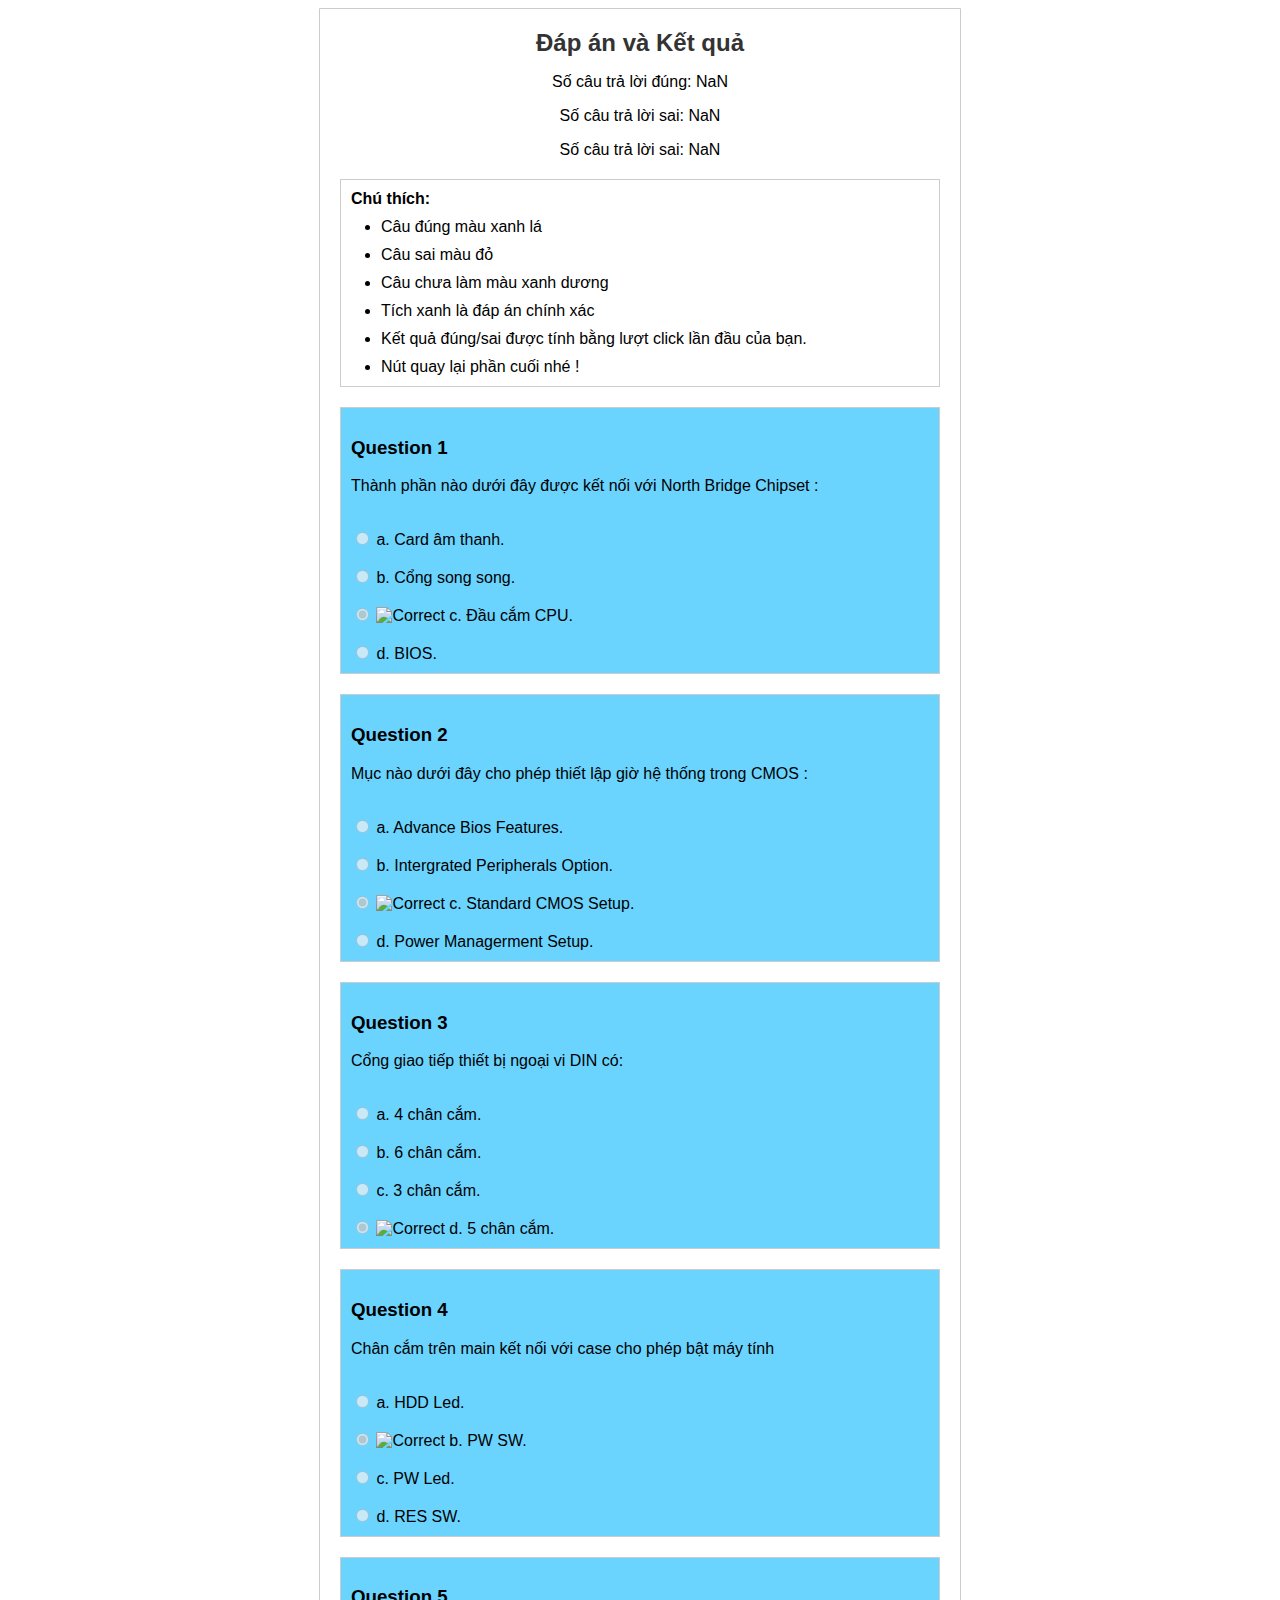
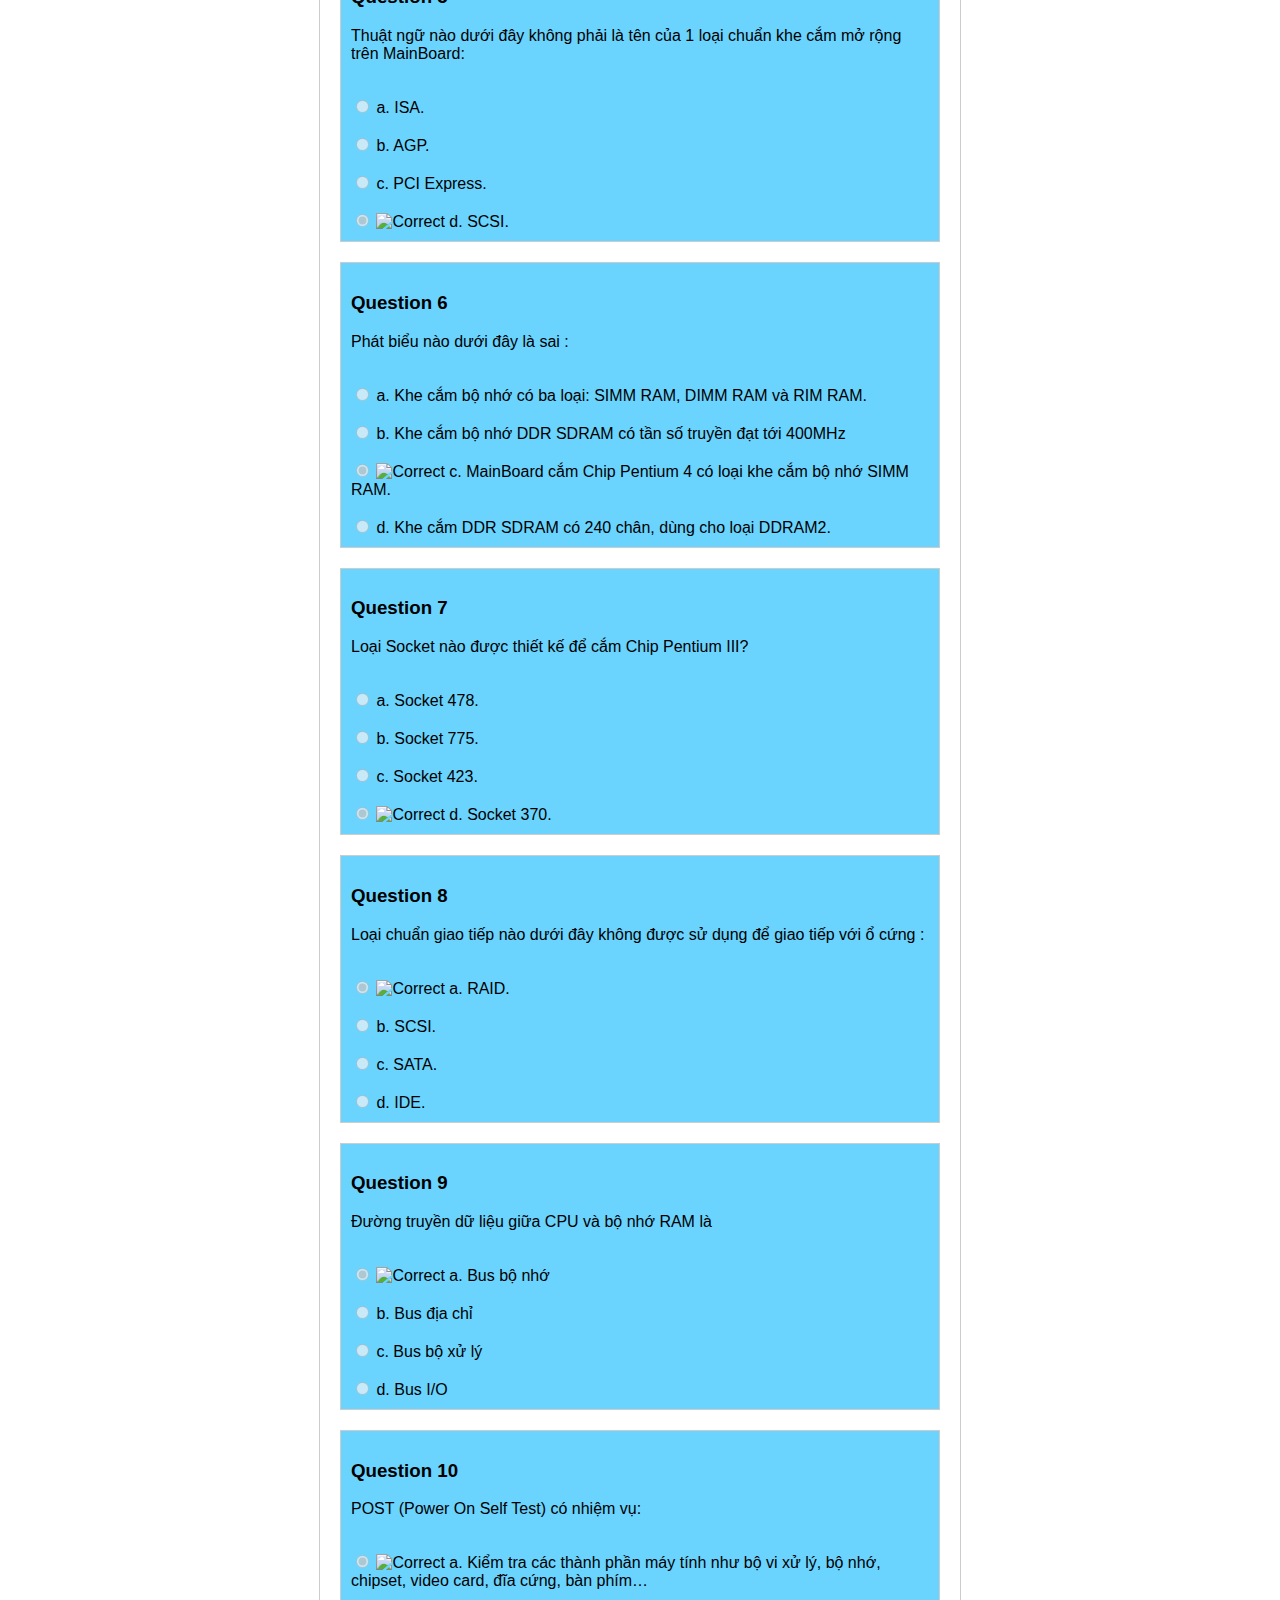
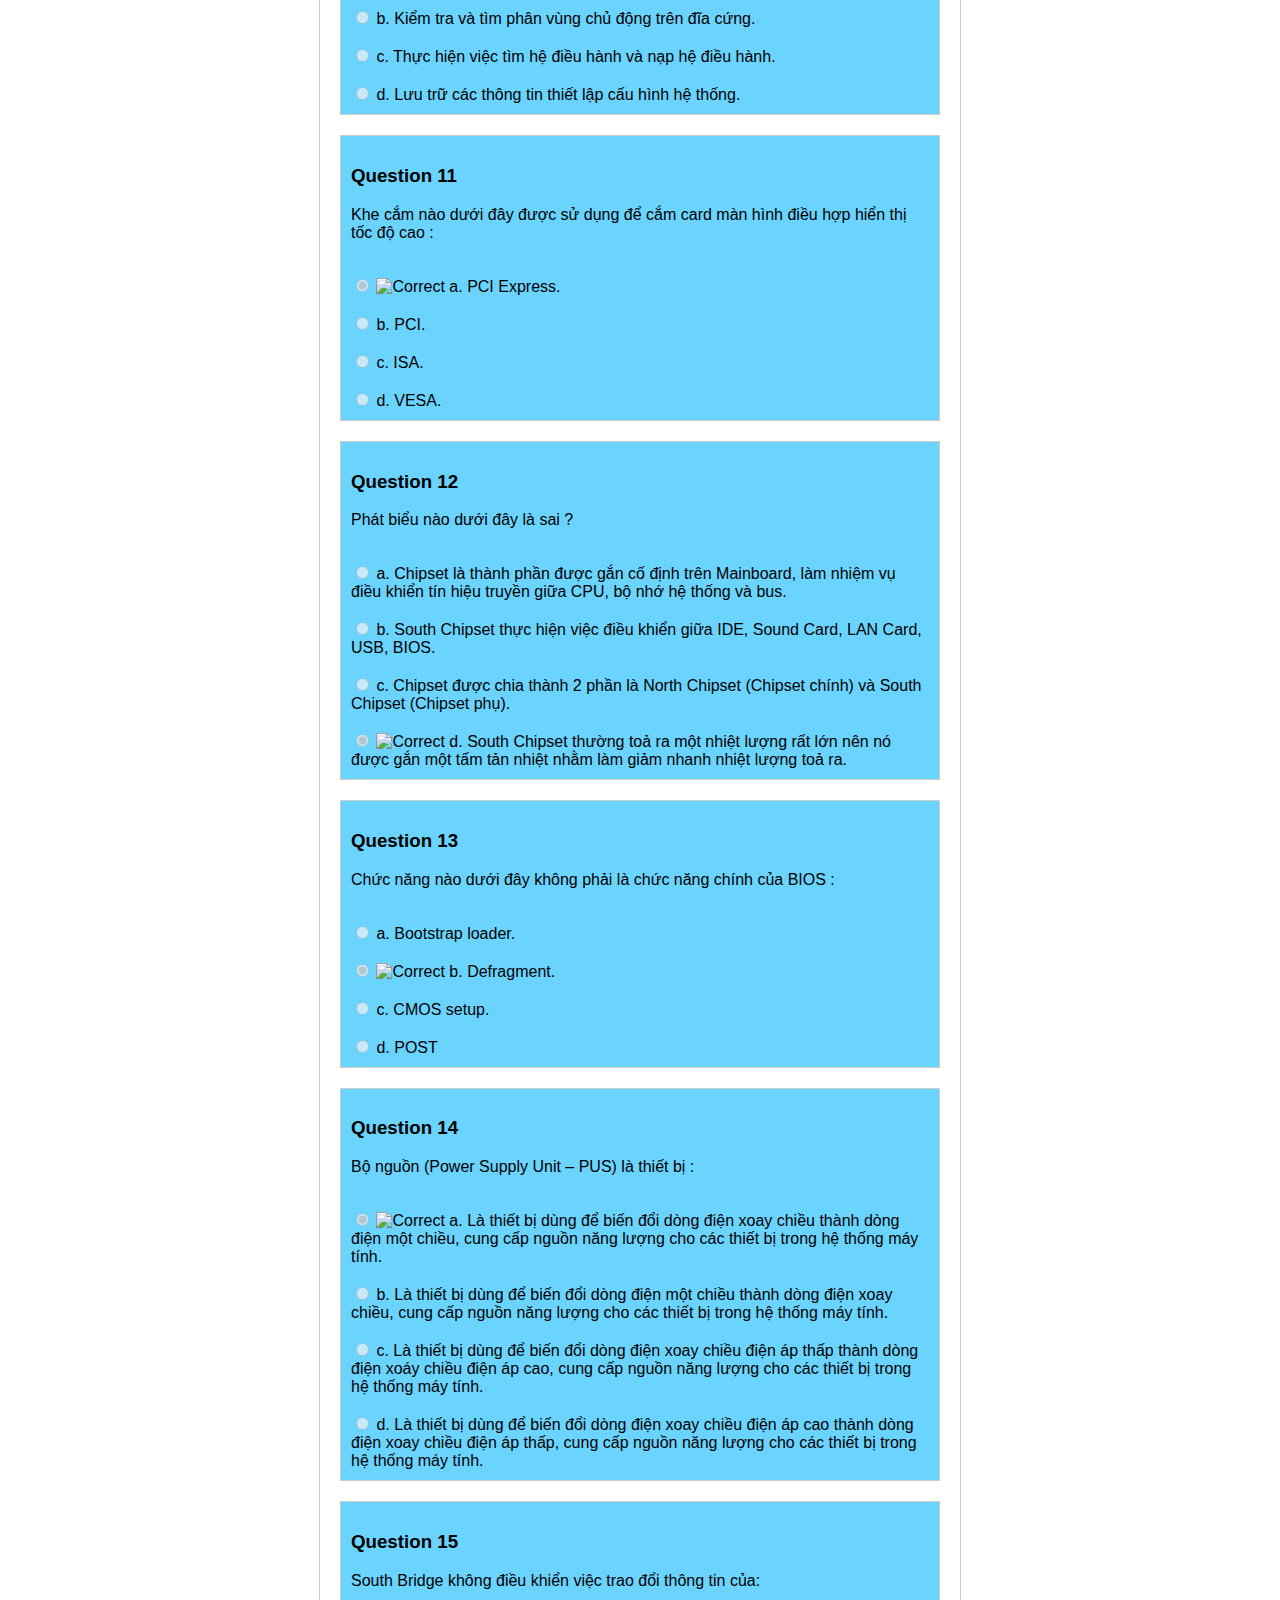
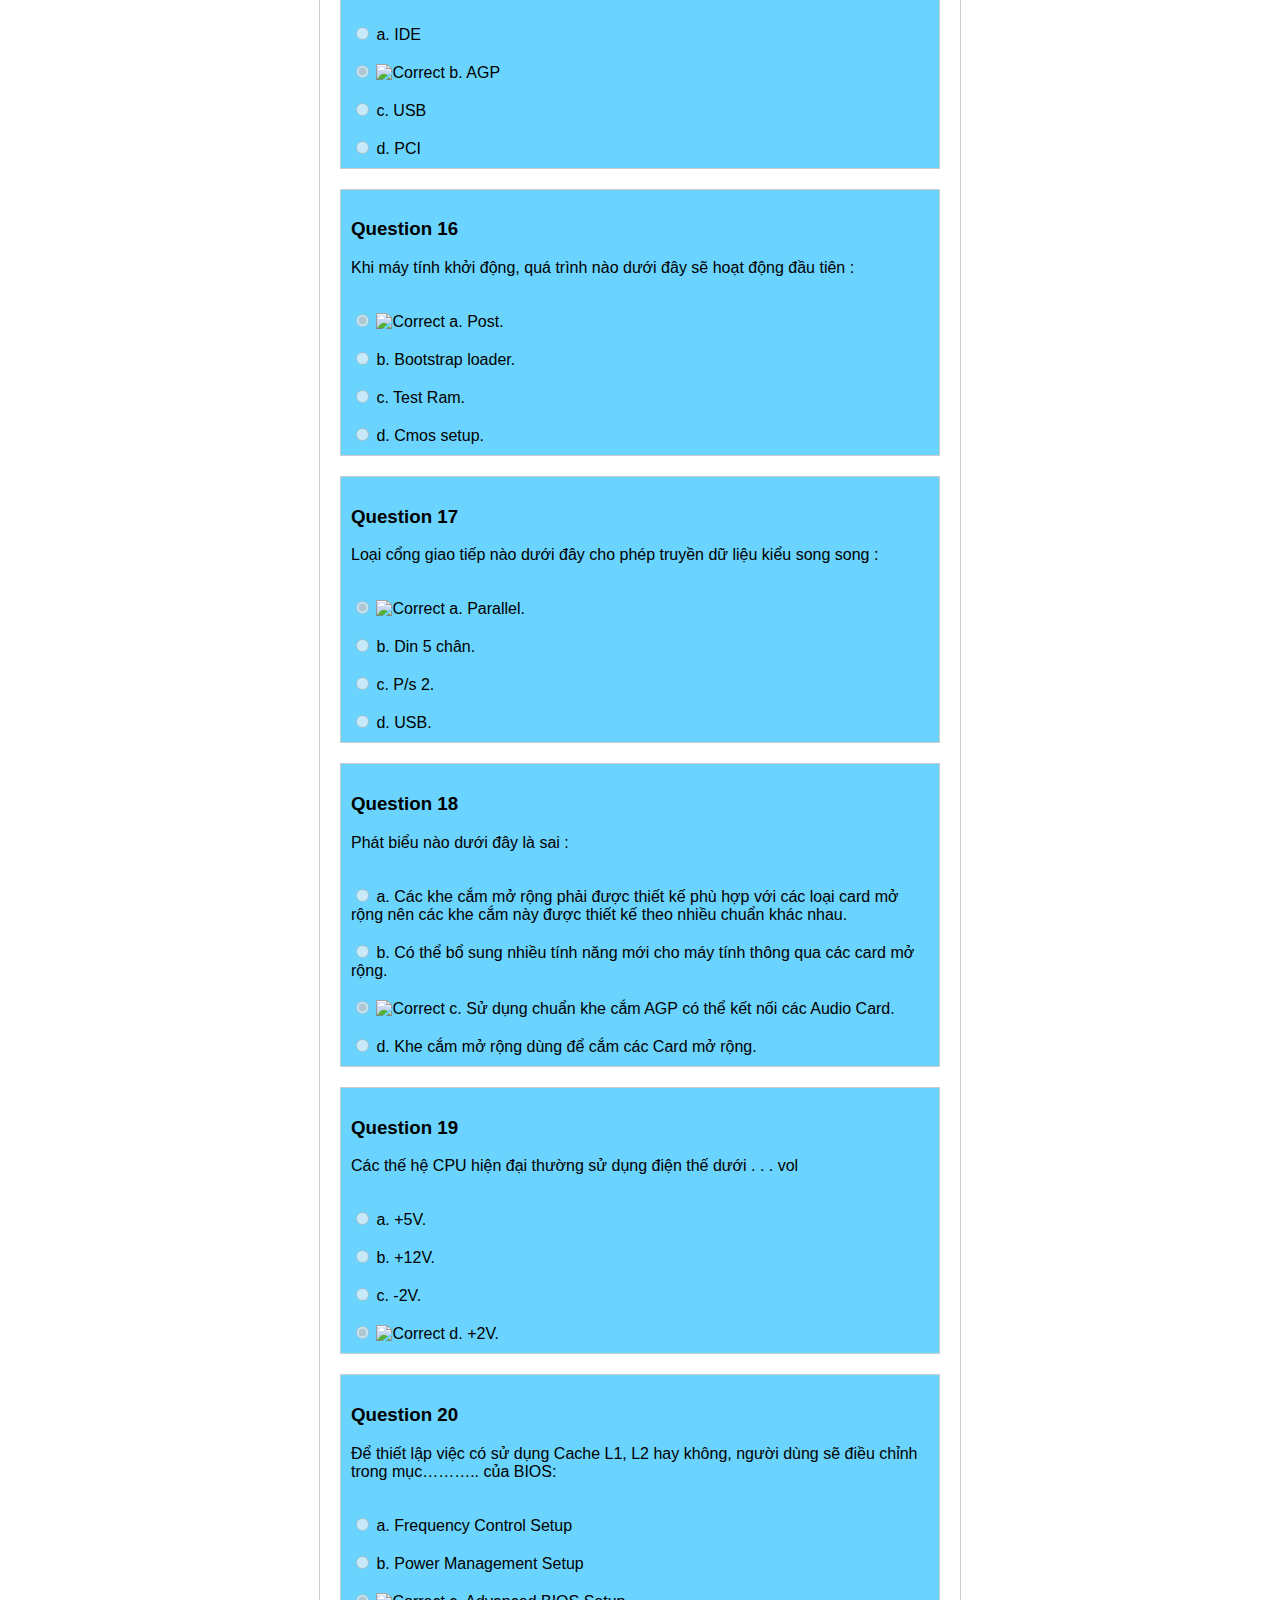
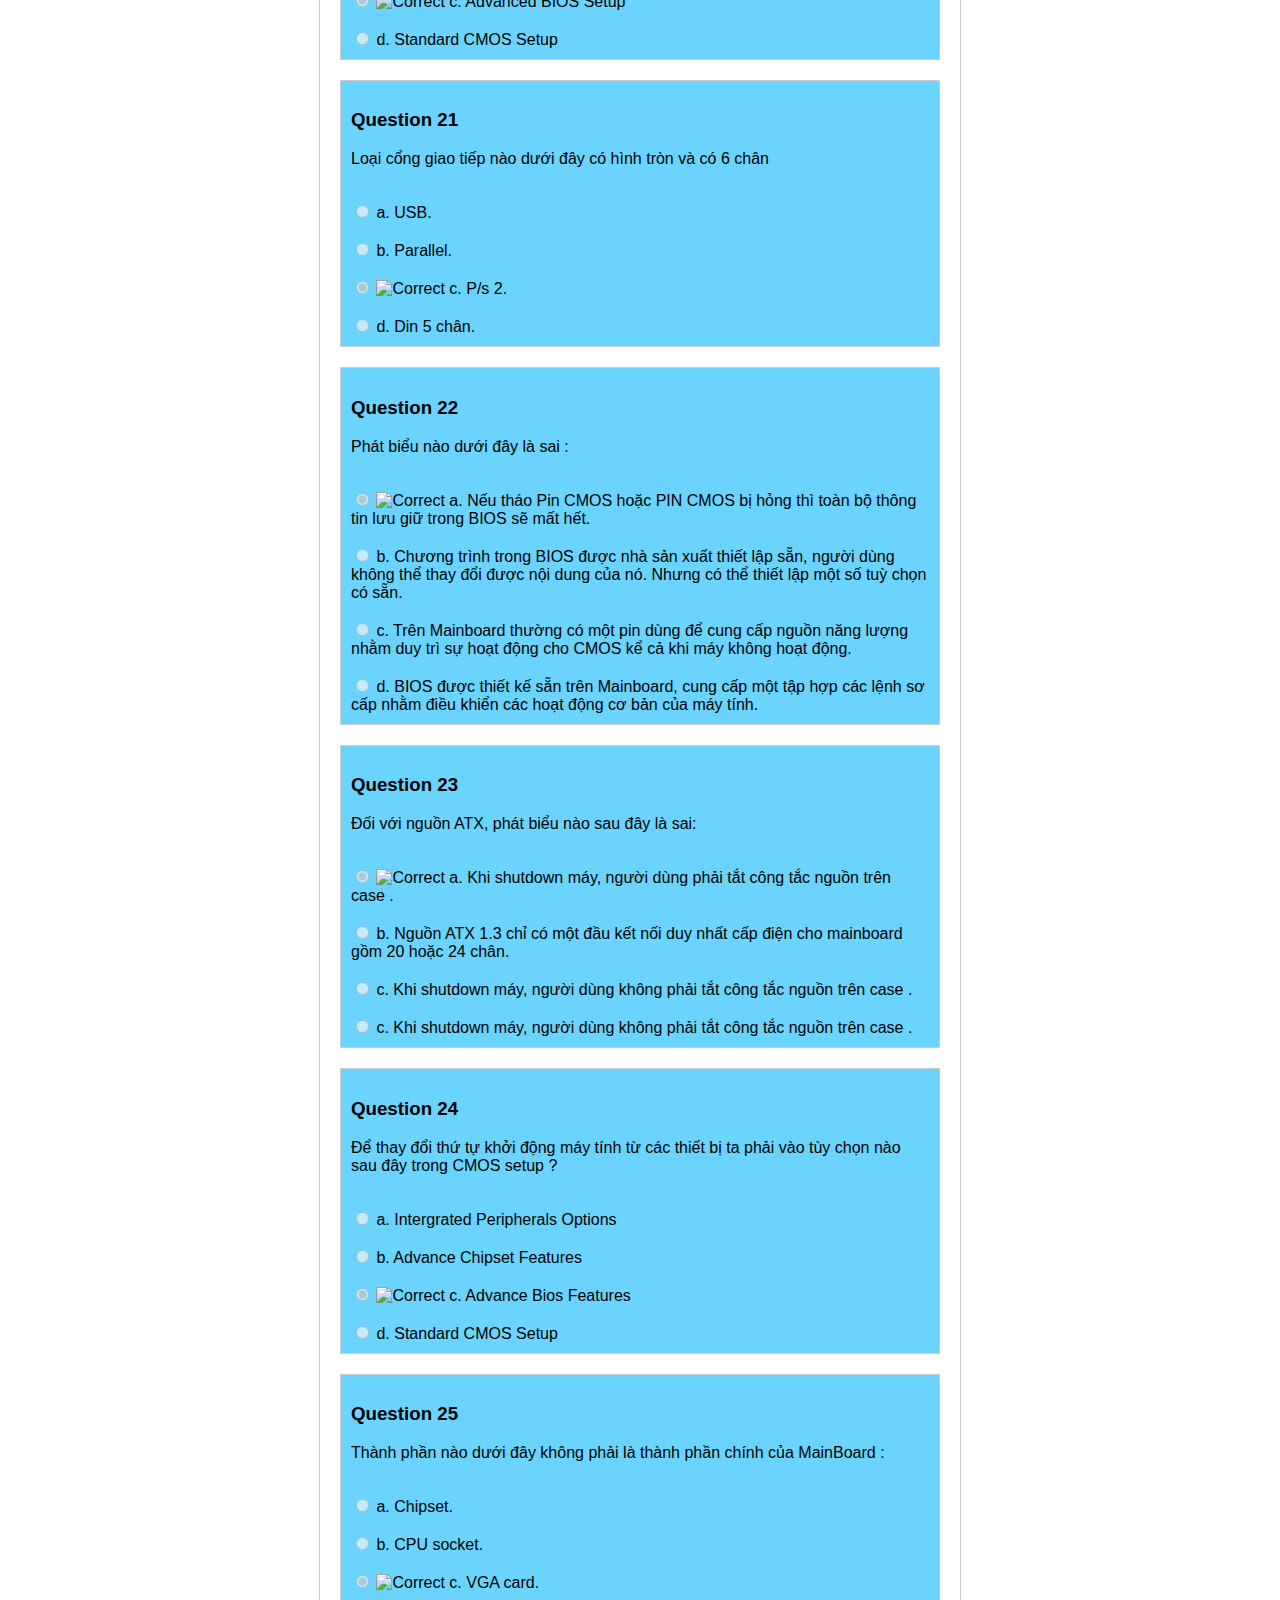
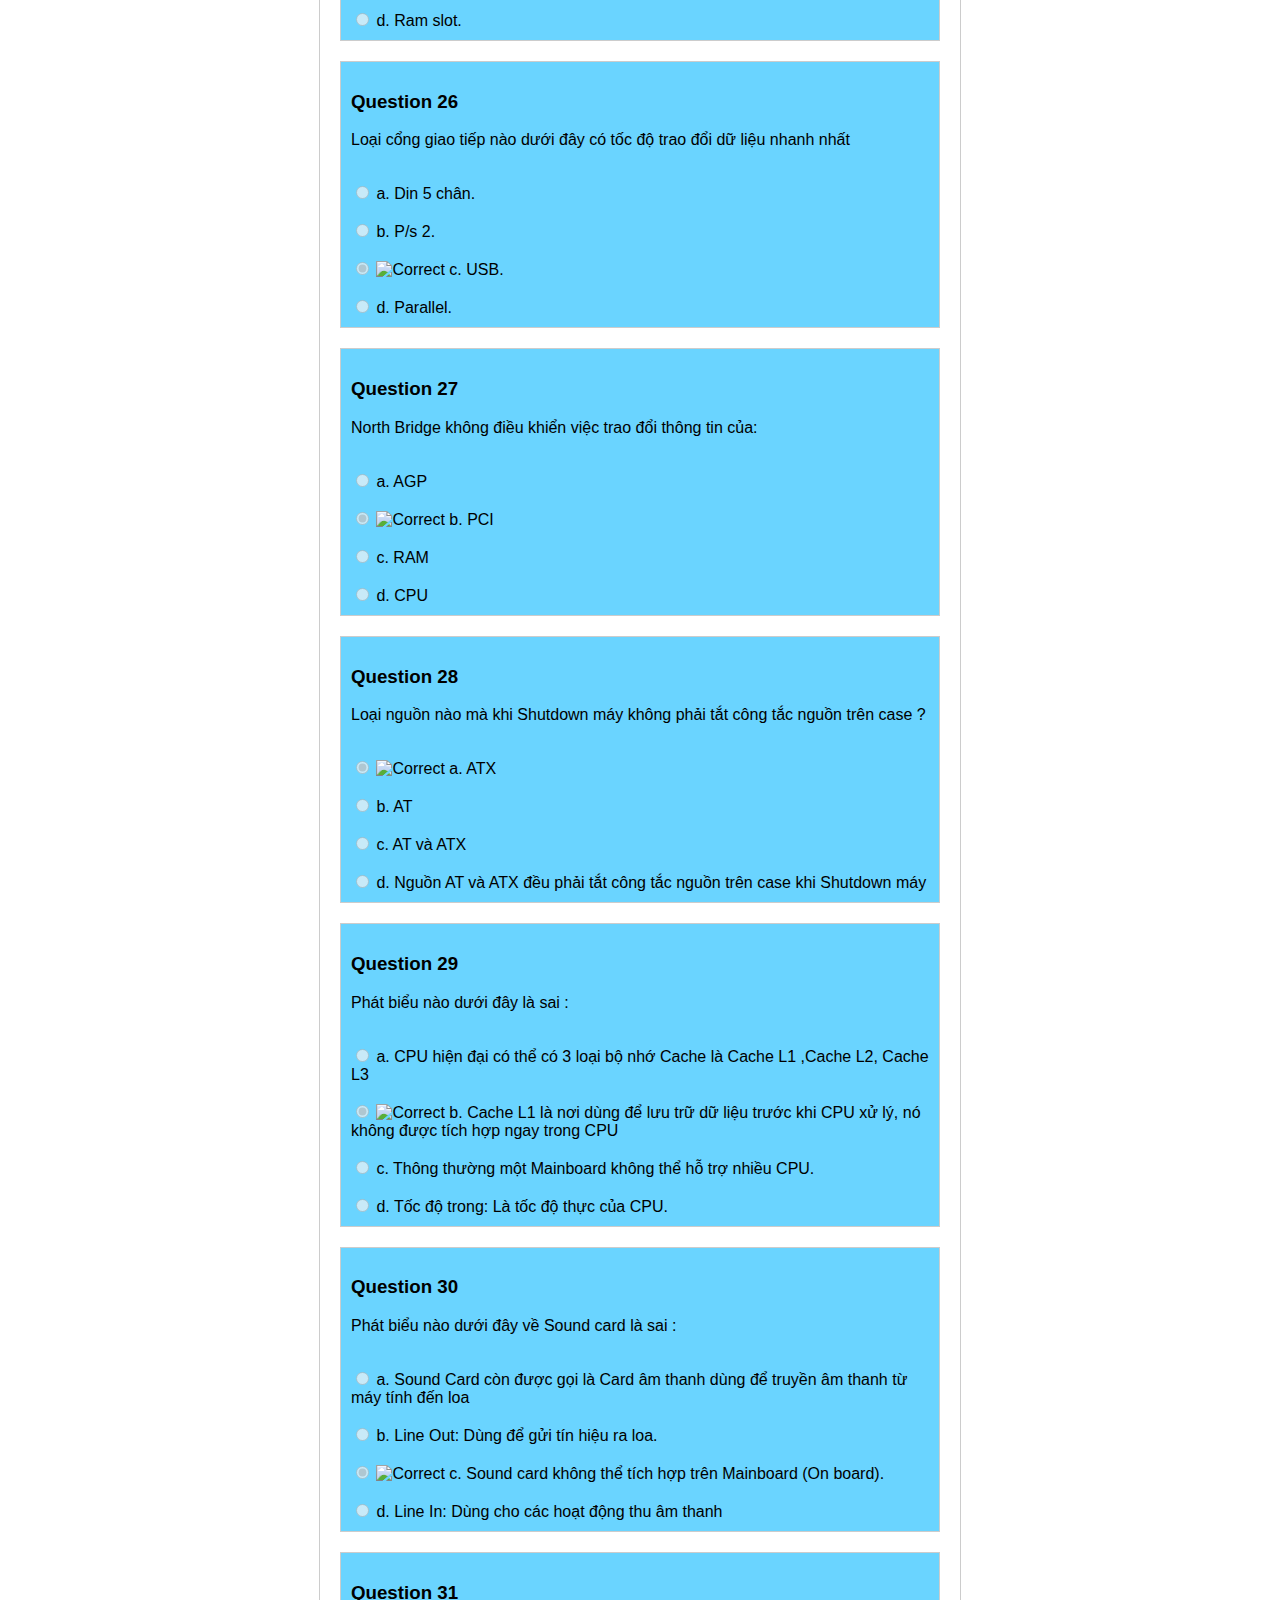
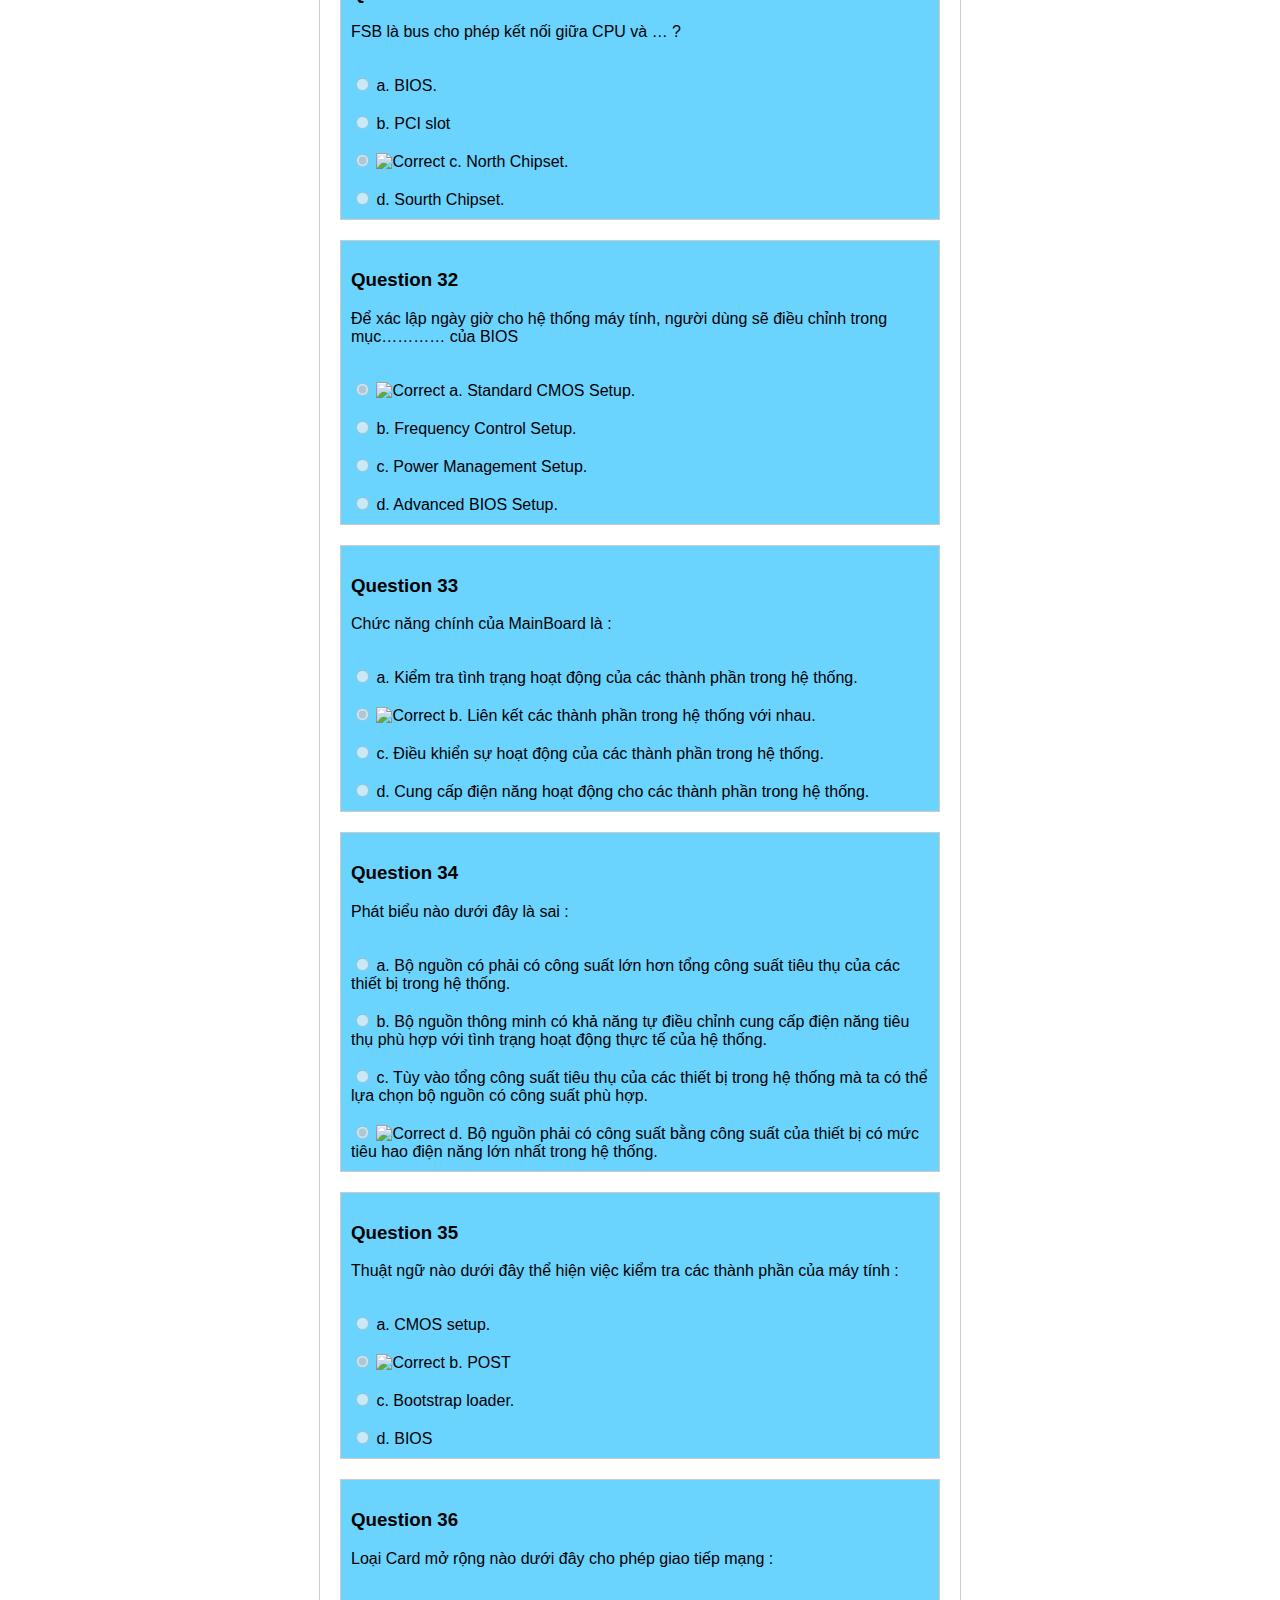
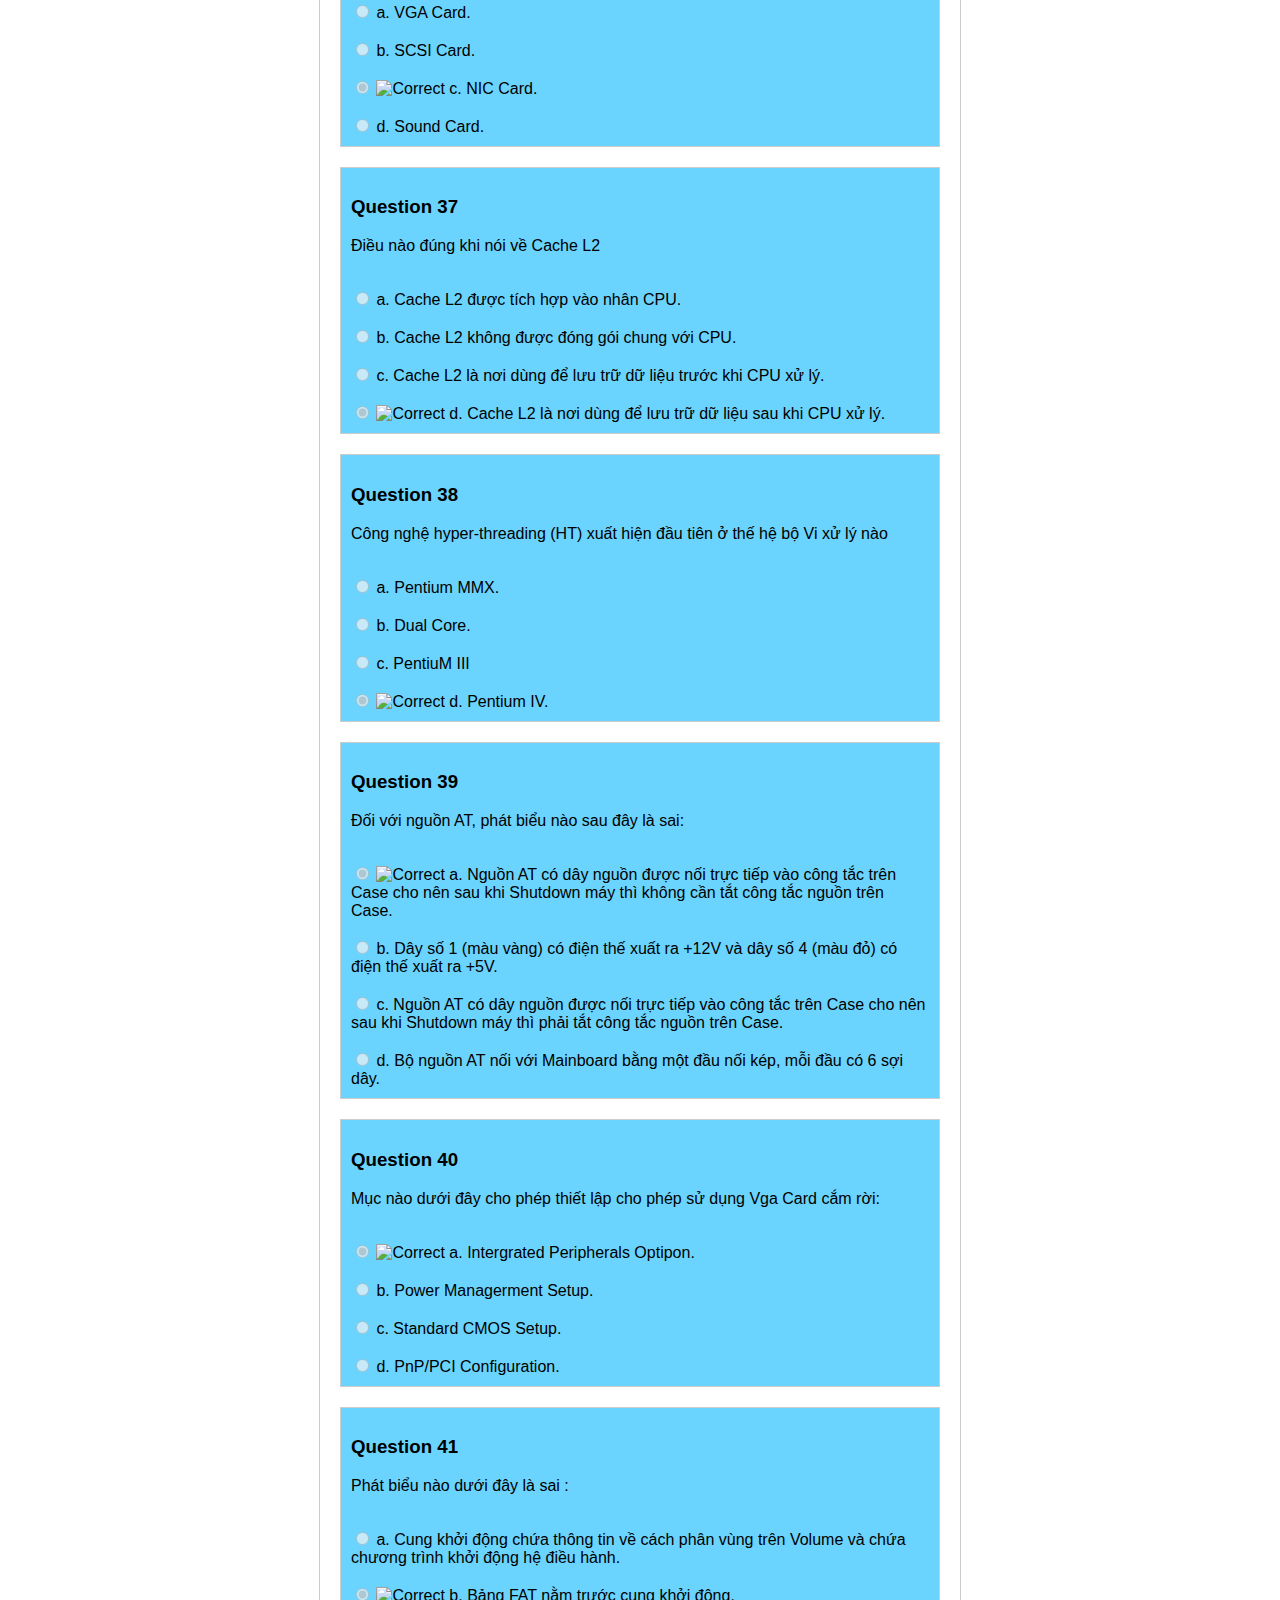
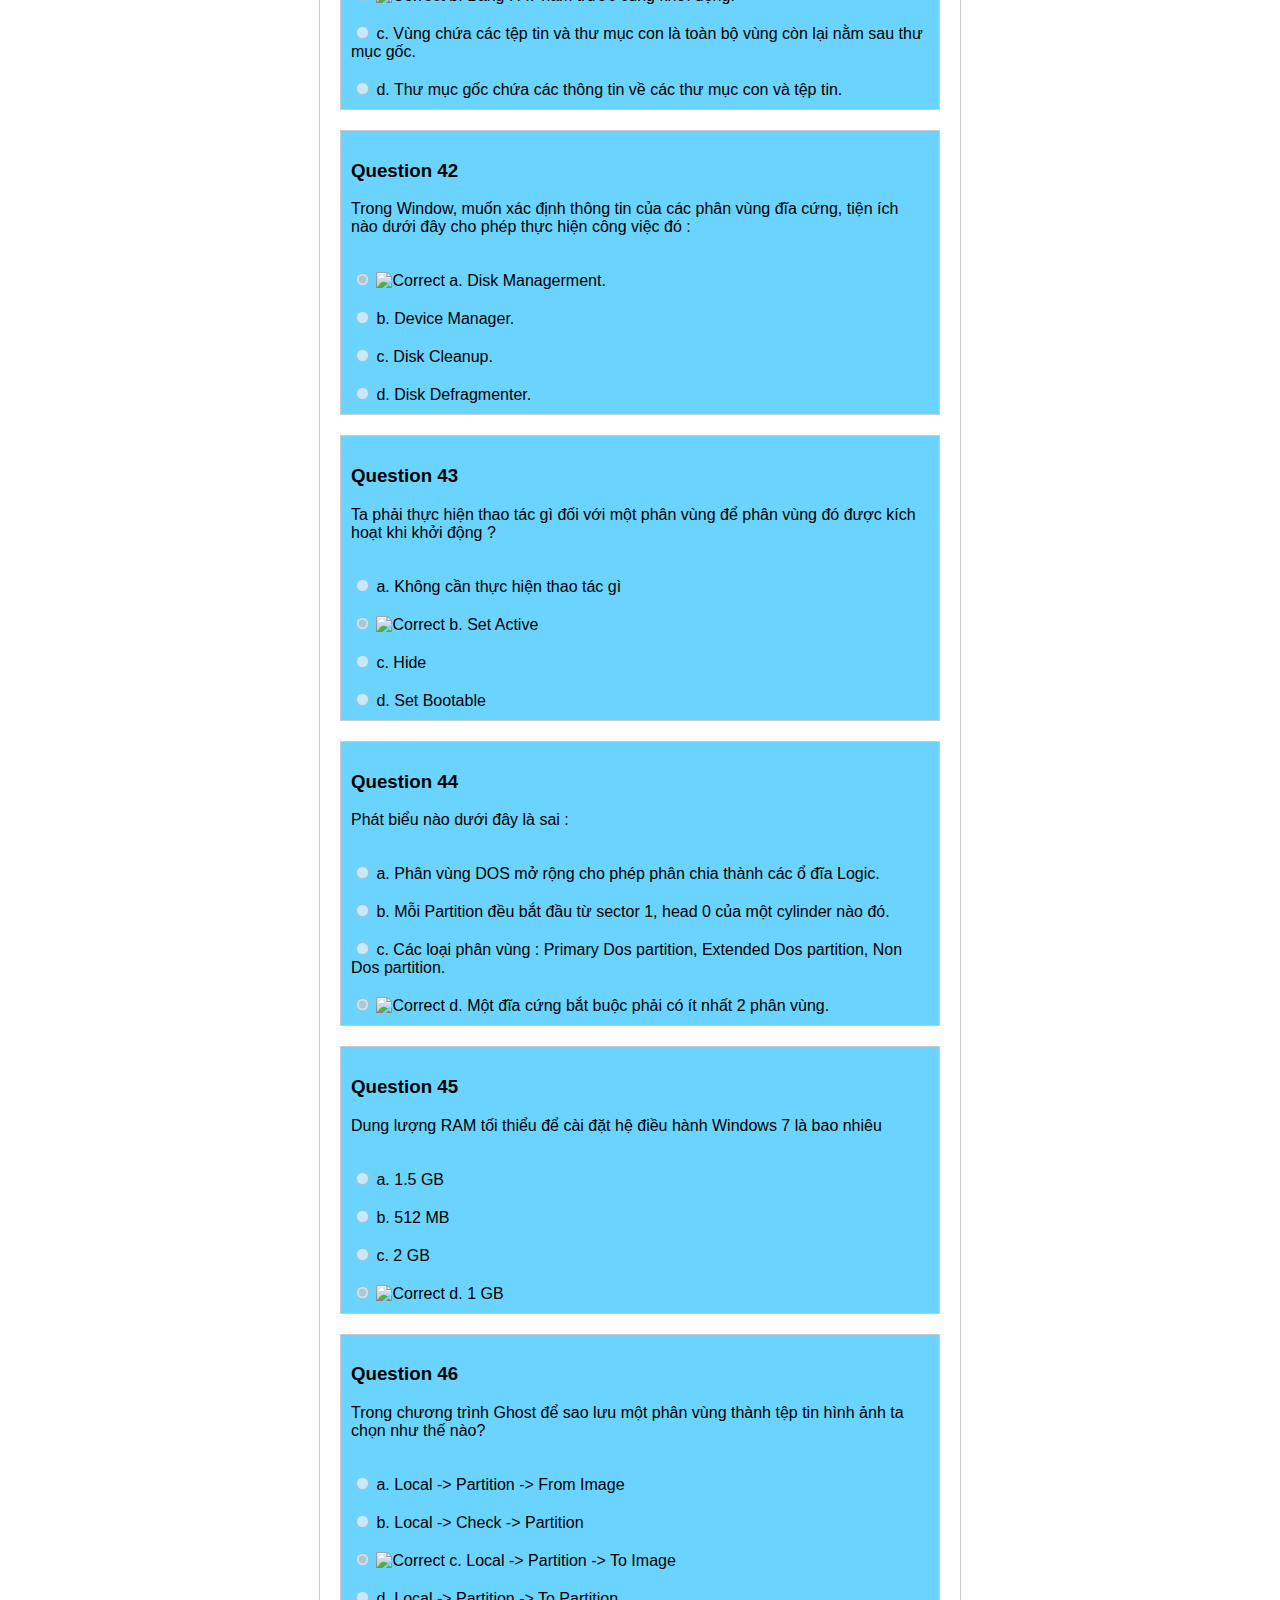
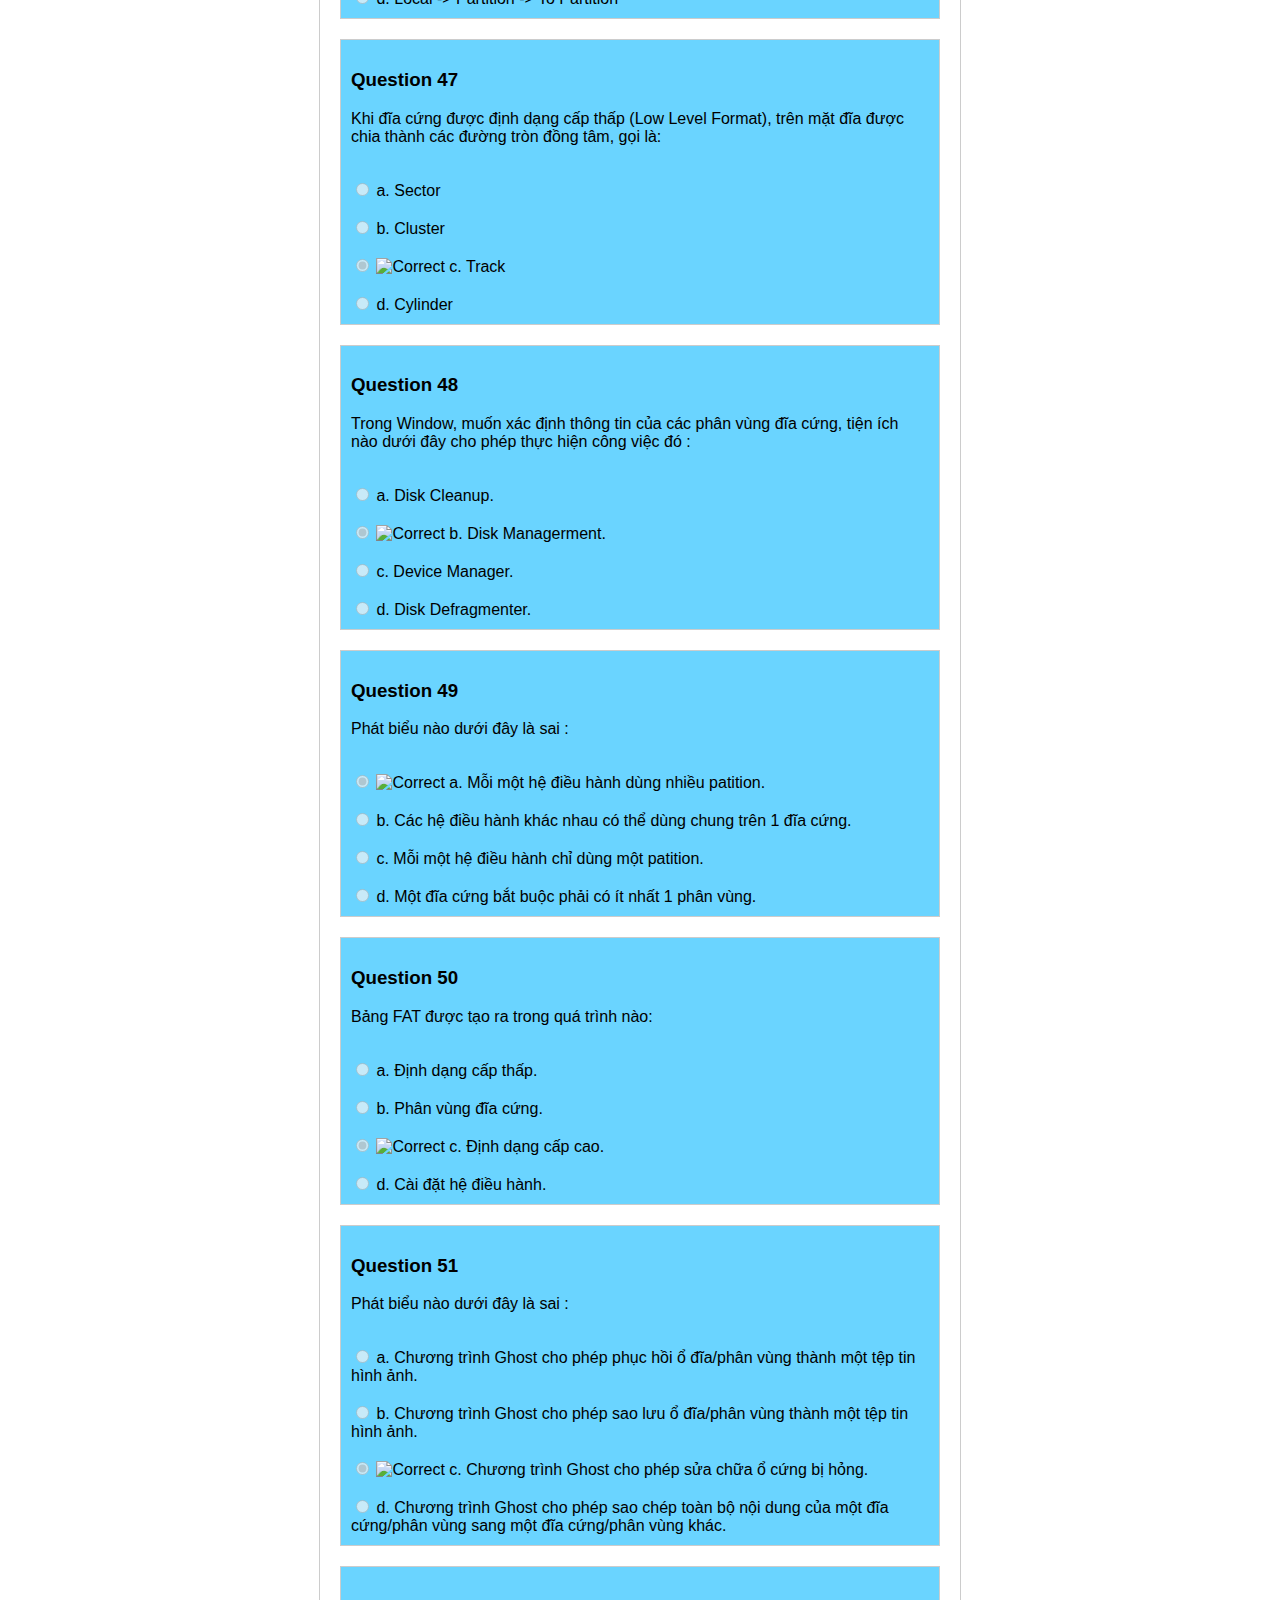
==== commit f8a9e9c9: "Update diem.html" ====
--- a/diem.html
+++ b/diem.html
@@ -5,7 +5,6 @@
 	<meta name="viewport" content="width=device-width, initial-scale=1.0">
 	<title>Đáp án và Kết quả</title>
 	<link rel="stylesheet" href="style.css">
-    <script src="diem.js"></script>
 </head>
 
 <body>
@@ -21,25 +20,29 @@
             <li>Câu đúng màu xanh lá</li>
             <li>Câu sai màu đỏ</li>
             <li>Câu chưa làm màu xanh dương</li>
+			<li>Tích xanh là đáp án chính xác</li>
+			<li>Kết quả đúng/sai được tính bằng lượt click lần đầu của bạn.</li>
+			<li>Nút quay lại phần cuối nhé !</li>
         </ul>
 
 		<div class="question correct">
 			<h3>Question 1</h3>
 			<p>Thành phần nào dưới đây được kết nối với North Bridge Chipset :</p>
 			<label><br>
-				<input type="radio" name="q1" value="a">
+				<input type="radio" disabled="disabled" name="q1" value="a">
 				a. Card âm thanh.
 			</label><br>
 			<label><br>
-				<input type="radio" name="q1" value="b">
+				<input type="radio" disabled="disabled" name="q1" value="b">
 				b. Cổng song song.
 			</label><br>
 			<label><br>
-				<input type="radio" name="q1" value="c" class="correct">
+				<input type="radio" disabled="disabled" name="q1" value="c" checked="checked" class="correct">
+<img src="https://raw.githubusercontent.com/NguyenTungSk2004/baotrihethong/master/tich.svg" alt="Correct" class="questioncorrectnessicon" />
 				c. Đầu cắm CPU.
 			</label><br>
 			<label><br>
-				<input type="radio" name="q1" value="d">
+				<input type="radio" disabled="disabled" name="q1" value="d">
 				d. BIOS.
 			</label>
 		</div>
@@ -48,19 +51,20 @@
 			<h3>Question 2</h3>
 			<p>Mục nào dưới đây cho phép thiết lập giờ hệ thống trong CMOS :</p>
 			<label><br>
-				<input type="radio" name="q2" value="a">
+				<input type="radio" disabled="disabled" name="q2" value="a">
 				a. Advance Bios Features.
 			</label><br>
 			<label><br>
-				<input type="radio" name="q2" value="b">
+				<input type="radio" disabled="disabled" name="q2" value="b">
 				b. Intergrated Peripherals Option.
 			</label><br>
 			<label><br>
-				<input type="radio" name="q2" value="c" class="correct">
+				<input type="radio" disabled="disabled" name="q2" value="c" checked="checked" class="correct">
+<img src="https://raw.githubusercontent.com/NguyenTungSk2004/baotrihethong/master/tich.svg" alt="Correct" class="questioncorrectnessicon" />
 				c. Standard CMOS Setup.
 			</label><br>
 			<label><br>
-				<input type="radio" name="q2" value="d" >
+				<input type="radio" disabled="disabled" name="q2" value="d" >
 				d. Power Managerment Setup.
 			</label>
 		</div>
@@ -69,19 +73,20 @@
 			<h3>Question 3</h3>
 			<p>Cổng giao tiếp thiết bị ngoại vi DIN có:</p>
 			<label><br>
-				<input type="radio" name="q3" value="a">
+				<input type="radio" disabled="disabled" name="q3" value="a">
 				a. 4 chân cắm.
 			</label><br>
 			<label><br>
-				<input type="radio" name="q3" value="b">
+				<input type="radio" disabled="disabled" name="q3" value="b">
 				b. 6 chân cắm.
 			</label><br>
 			<label><br>
-				<input type="radio" name="q3" value="c" >
+				<input type="radio" disabled="disabled" name="q3" value="c" >
                 c. 3 chân cắm.
             </label><br>
 			<label><br>
-				<input type="radio" name="q3" value="d" class="correct">
+				<input type="radio" disabled="disabled" name="q3" value="d" checked="checked" class="correct">
+<img src="https://raw.githubusercontent.com/NguyenTungSk2004/baotrihethong/master/tich.svg" alt="Correct" class="questioncorrectnessicon" />
 				d. 5 chân cắm.
 			</label>
 		</div>
@@ -90,19 +95,20 @@
 			<h3>Question 4</h3>
 			<p>Chân cắm trên main kết nối với case cho phép bật máy tính</p>
 			<label><br>
-				<input type="radio" name="q4" value="a">
+				<input type="radio" disabled="disabled" name="q4" value="a">
 				a. HDD Led.
 			</label><br>
 			<label><br>
-				<input type="radio" name="q4" value="b"  class="correct">
+				<input type="radio" disabled="disabled" name="q4" value="b"  checked="checked" class="correct">
+<img src="https://raw.githubusercontent.com/NguyenTungSk2004/baotrihethong/master/tich.svg" alt="Correct" class="questioncorrectnessicon" />
 				b. PW SW.
 			</label><br>
 			<label><br>
-				<input type="radio" name="q4" value="c">
+				<input type="radio" disabled="disabled" name="q4" value="c">
 				c. PW Led.
 			</label><br>
 			<label><br>
-				<input type="radio" name="q4" value="d" >
+				<input type="radio" disabled="disabled" name="q4" value="d" >
 				d. RES SW.
 			</label>
 		</div>
@@ -111,19 +117,20 @@
 			<h3>Question 5</h3>
 			<p>Thuật ngữ nào dưới đây không phải là tên của 1 loại chuẩn khe cắm mở rộng trên MainBoard:</p>
 			<label><br>
-				<input type="radio" name="q5" value="a">
+				<input type="radio" disabled="disabled" name="q5" value="a">
 				a. ISA.
 			</label><br>
 			<label><br>
-				<input type="radio" name="q5" value="b" >
+				<input type="radio" disabled="disabled" name="q5" value="b" >
 				b. AGP.
 			</label><br>
 			<label><br>
-				<input type="radio" name="q5" value="c">
+				<input type="radio" disabled="disabled" name="q5" value="c">
 				c. PCI Express.
 			</label><br>
 			<label><br>
-				<input type="radio" name="q5" value="d" class="correct" >
+				<input type="radio" disabled="disabled" name="q5" value="d" checked="checked" class="correct">
+<img src="https://raw.githubusercontent.com/NguyenTungSk2004/baotrihethong/master/tich.svg" alt="Correct" class="questioncorrectnessicon" />
 				d. SCSI.
 			</label>
 		</div>
@@ -133,19 +140,20 @@
 			<h3>Question 6</h3>
 			<p>Phát biểu nào dưới đây là sai :</p>
 			<label><br>
-				<input type="radio" name="q6" value="a">
+				<input type="radio" disabled="disabled" name="q6" value="a">
 				a. Khe cắm bộ nhớ có ba loại: SIMM RAM, DIMM RAM và RIM RAM.
 			</label><br>
 			<label><br>
-				<input type="radio" name="q6" value="b" >
+				<input type="radio" disabled="disabled" name="q6" value="b" >
 				b. Khe cắm bộ nhớ DDR SDRAM có tần số truyền đạt tới 400MHz
 			</label><br>
 			<label><br>
-				<input type="radio" name="q6" value="c"  class="correct">
+				<input type="radio" disabled="disabled" name="q6" value="c"  checked="checked" class="correct">
+<img src="https://raw.githubusercontent.com/NguyenTungSk2004/baotrihethong/master/tich.svg" alt="Correct" class="questioncorrectnessicon" />
 				c. MainBoard cắm Chip Pentium 4 có loại khe cắm bộ nhớ SIMM RAM.
 			</label><br>
 			<label><br>
-				<input type="radio" name="q6" value="d" >
+				<input type="radio" disabled="disabled" name="q6" value="d" >
 				d. Khe cắm DDR SDRAM có 240 chân, dùng cho loại DDRAM2.
 			</label>
 		</div>
@@ -154,19 +162,20 @@
 			<h3>Question 7</h3>
 			<p>Loại Socket nào được thiết kế để cắm Chip Pentium III?</p>
 			<label><br>
-				<input type="radio" name="q7" value="a">
+				<input type="radio" disabled="disabled" name="q7" value="a">
 				a. Socket 478.
 			</label><br>
 			<label><br>
-				<input type="radio" name="q7" value="b"  >
+				<input type="radio" disabled="disabled" name="q7" value="b"  >
 				b. Socket 775.
 			</label><br>
 			<label><br>
-				<input type="radio" name="q7" value="c">
+				<input type="radio" disabled="disabled" name="q7" value="c">
 				c. Socket 423.
 			</label><br>
 			<label><br>
-				<input type="radio" name="q7" value="d" class="correct">
+				<input type="radio" disabled="disabled" name="q7" value="d" checked="checked" class="correct">
+<img src="https://raw.githubusercontent.com/NguyenTungSk2004/baotrihethong/master/tich.svg" alt="Correct" class="questioncorrectnessicon" />
 				d. Socket 370. 
 			</label>
 		</div>
@@ -175,19 +184,20 @@
 			<h3>Question 8</h3>
 			<p>Loại chuẩn giao tiếp nào dưới đây không được sử dụng để giao tiếp với ổ cứng :</p>
 			<label><br>
-				<input type="radio" name="q8" value="a" class="correct">
+				<input type="radio" disabled="disabled" name="q8" value="a" checked="checked" class="correct">
+<img src="https://raw.githubusercontent.com/NguyenTungSk2004/baotrihethong/master/tich.svg" alt="Correct" class="questioncorrectnessicon" />
 				a. RAID.
 			</label><br>
 			<label><br>
-				<input type="radio" name="q8" value="b"  >
+				<input type="radio" disabled="disabled" name="q8" value="b"  >
 				b. SCSI.
 			</label><br>
 			<label><br>
-				<input type="radio" name="q8" value="c">
+				<input type="radio" disabled="disabled" name="q8" value="c">
 				c. SATA.
 			</label><br>
 			<label><br>
-				<input type="radio" name="q8" value="d" >
+				<input type="radio" disabled="disabled" name="q8" value="d" >
 				d. IDE. 
 			</label>
 		</div>
@@ -196,19 +206,20 @@
 			<h3>Question 9</h3>
 			<p>Đường truyền dữ liệu giữa CPU và bộ nhớ RAM là</p>
 			<label><br>
-				<input type="radio" name="q9" value="a" class="correct">
+				<input type="radio" disabled="disabled" name="q9" value="a" checked="checked" class="correct">
+<img src="https://raw.githubusercontent.com/NguyenTungSk2004/baotrihethong/master/tich.svg" alt="Correct" class="questioncorrectnessicon" />
 				a. Bus bộ nhớ 
 			</label><br>
 			<label><br>
-				<input type="radio" name="q9" value="b"  >
+				<input type="radio" disabled="disabled" name="q9" value="b"  >
 				b. Bus địa chỉ
 			</label><br>
 			<label><br>
-				<input type="radio" name="q9" value="c">
+				<input type="radio" disabled="disabled" name="q9" value="c">
 				c. Bus bộ xử lý
 			</label><br>
 			<label><br>
-				<input type="radio" name="q9" value="d" >
+				<input type="radio" disabled="disabled" name="q9" value="d" >
 				d. Bus I/O
 			</label>
 		</div>
@@ -217,19 +228,20 @@
 			<h3>Question 10</h3>
 			<p>POST (Power On Self Test) có nhiệm vụ:</p>
 			<label><br>
-				<input type="radio" name="q10" value="a" class="correct">
+				<input type="radio" disabled="disabled" name="q10" value="a" checked="checked" class="correct">
+<img src="https://raw.githubusercontent.com/NguyenTungSk2004/baotrihethong/master/tich.svg" alt="Correct" class="questioncorrectnessicon" />
 				a. Kiểm tra các thành phần máy tính như bộ vi xử lý, bộ nhớ, chipset, video card, đĩa cứng, bàn phím…
 			</label><br>
 			<label><br>
-				<input type="radio" name="q10" value="b"  >
+				<input type="radio" disabled="disabled" name="q10" value="b"  >
 				b. Kiểm tra và tìm phân vùng chủ động trên đĩa cứng.
 			</label><br>
 			<label><br>
-				<input type="radio" name="q10" value="c">
+				<input type="radio" disabled="disabled" name="q10" value="c">
 				c. Thực hiện việc tìm hệ điều hành và nạp hệ điều hành.
 			</label><br>
 			<label><br>
-				<input type="radio" name="q10" value="d" >
+				<input type="radio" disabled="disabled" name="q10" value="d" >
 				d. Lưu trữ các thông tin thiết lập cấu hình hệ thống.
 			</label>
 		</div>
@@ -238,19 +250,20 @@
 			<h3>Question 11</h3>
 			<p>Khe cắm nào dưới đây được sử dụng để cắm card màn hình điều hợp hiển thị tốc độ cao :</p>
 			<label><br>
-				<input type="radio" name="q11" value="a" class="correct">
+				<input type="radio" disabled="disabled" name="q11" value="a" checked="checked" class="correct">
+<img src="https://raw.githubusercontent.com/NguyenTungSk2004/baotrihethong/master/tich.svg" alt="Correct" class="questioncorrectnessicon" />
 				a. PCI Express.
 			</label><br>
 			<label><br>
-				<input type="radio" name="q11" value="b"  >
+				<input type="radio" disabled="disabled" name="q11" value="b"  >
 				b. PCI.
 			</label><br>
 			<label><br>
-				<input type="radio" name="q11" value="c">
+				<input type="radio" disabled="disabled" name="q11" value="c">
 				c. ISA.
 			</label><br>
 			<label><br>
-				<input type="radio" name="q11" value="d" >
+				<input type="radio" disabled="disabled" name="q11" value="d" >
 				d. VESA.
 			</label>
 		</div>
@@ -259,19 +272,20 @@
 			<h3>Question 12</h3>
 			<p>Phát biểu nào dưới đây là sai ?</p>
 			<label><br>
-				<input type="radio" name="q12" value="a">
+				<input type="radio" disabled="disabled" name="q12" value="a">
 				a. Chipset là thành phần được gắn cố định trên Mainboard, làm nhiệm vụ điều khiển tín hiệu truyền giữa CPU, bộ nhớ hệ thống và bus.
 			</label><br>
 			<label><br>
-				<input type="radio" name="q12" value="b"  >
+				<input type="radio" disabled="disabled" name="q12" value="b"  >
 				b. South Chipset thực hiện việc điều khiển giữa IDE, Sound Card, LAN Card, USB, BIOS.
 			</label><br>
 			<label><br>
-				<input type="radio" name="q12" value="c">
+				<input type="radio" disabled="disabled" name="q12" value="c">
 				c. Chipset được chia thành 2 phần là North Chipset (Chipset chính) và South Chipset (Chipset phụ).
 			</label><br>
 			<label><br>
-				<input type="radio" name="q12" value="d" class="correct">
+				<input type="radio" disabled="disabled" name="q12" value="d" checked="checked" class="correct">
+<img src="https://raw.githubusercontent.com/NguyenTungSk2004/baotrihethong/master/tich.svg" alt="Correct" class="questioncorrectnessicon" />
 				d. South Chipset thường toả ra một nhiệt lượng rất lớn nên nó được gắn một tấm tản nhiệt nhằm làm giảm nhanh nhiệt lượng toả ra.
 			</label>
 		</div>
@@ -280,19 +294,20 @@
 			<h3>Question 13</h3>
 			<p>Chức năng nào dưới đây không phải là chức năng chính của BIOS :</p>
 			<label><br>
-				<input type="radio" name="q13" value="a">
+				<input type="radio" disabled="disabled" name="q13" value="a">
 				a. Bootstrap loader.
 			</label><br>
 			<label><br>
-				<input type="radio" name="q13" value="b"  class="correct">
+				<input type="radio" disabled="disabled" name="q13" value="b"  checked="checked" class="correct">
+<img src="https://raw.githubusercontent.com/NguyenTungSk2004/baotrihethong/master/tich.svg" alt="Correct" class="questioncorrectnessicon" />
 				b. Defragment.
 			</label><br>
 			<label><br>
-				<input type="radio" name="q13" value="c">
+				<input type="radio" disabled="disabled" name="q13" value="c">
 				c. CMOS setup.
 			</label><br>
 			<label><br>
-				<input type="radio" name="q13" value="d" >
+				<input type="radio" disabled="disabled" name="q13" value="d" >
 				d. POST
 			</label>
 		</div>
@@ -301,19 +316,20 @@
 			<h3>Question 14</h3>
 			<p>Bộ nguồn (Power Supply Unit – PUS) là thiết bị :</p>
 			<label><br>
-				<input type="radio" name="q14" value="a" class="correct">
+				<input type="radio" disabled="disabled" name="q14" value="a" checked="checked" class="correct">
+<img src="https://raw.githubusercontent.com/NguyenTungSk2004/baotrihethong/master/tich.svg" alt="Correct" class="questioncorrectnessicon" />
 				a. Là thiết bị dùng để biến đổi dòng điện xoay chiều thành dòng điện một chiều, cung cấp nguồn năng lượng cho các thiết bị trong hệ thống máy tính. 
 			</label><br>
 			<label><br>
-				<input type="radio" name="q14" value="b" >
+				<input type="radio" disabled="disabled" name="q14" value="b" >
 				b. Là thiết bị dùng để biến đổi dòng điện một chiều thành dòng điện xoay chiều, cung cấp nguồn năng lượng cho các thiết bị trong hệ thống máy tính.
 			</label><br>
 			<label><br>
-				<input type="radio" name="q14" value="c">
+				<input type="radio" disabled="disabled" name="q14" value="c">
 				c. Là thiết bị dùng để biến đổi dòng điện xoay chiều điện áp thấp thành dòng điện xoáy chiều điện áp cao, cung cấp nguồn năng lượng cho các thiết bị trong hệ thống máy tính.
 			</label><br>
 			<label><br>
-				<input type="radio" name="q14" value="d" >
+				<input type="radio" disabled="disabled" name="q14" value="d" >
 				d. Là thiết bị dùng để biến đổi dòng điện xoay chiều điện áp cao thành dòng điện xoay chiều điện áp thấp, cung cấp nguồn năng lượng cho các thiết bị trong hệ thống máy tính.
 			</label>
 		</div>
@@ -322,19 +338,20 @@
 			<h3>Question 15</h3>
 			<p>South Bridge không điều khiển việc trao đổi thông tin của:</p>
 			<label><br>
-				<input type="radio" name="q15" value="a">
+				<input type="radio" disabled="disabled" name="q15" value="a">
 				a. IDE
 			</label><br>
 			<label><br>
-				<input type="radio" name="q15" value="b" class="correct">
+				<input type="radio" disabled="disabled" name="q15" value="b" checked="checked" class="correct">
+<img src="https://raw.githubusercontent.com/NguyenTungSk2004/baotrihethong/master/tich.svg" alt="Correct" class="questioncorrectnessicon" />
 				b. AGP
 			</label><br>
 			<label><br>
-				<input type="radio" name="q15" value="c" >
+				<input type="radio" disabled="disabled" name="q15" value="c" >
 				c. USB
 			</label><br>
 			<label><br>
-				<input type="radio" name="q15" value="d" >
+				<input type="radio" disabled="disabled" name="q15" value="d" >
 				d. PCI
 			</label>
 		</div>
@@ -343,19 +360,20 @@
 			<h3>Question 16</h3>
 			<p>Khi máy tính khởi động, quá trình nào dưới đây sẽ hoạt động đầu tiên :</p>
 			<label><br>
-				<input type="radio" name="q16" value="a" class="correct">
+				<input type="radio" disabled="disabled" name="q16" value="a" checked="checked" class="correct">
+<img src="https://raw.githubusercontent.com/NguyenTungSk2004/baotrihethong/master/tich.svg" alt="Correct" class="questioncorrectnessicon" />
 				a. Post.
 			</label><br>
 			<label><br>
-				<input type="radio" name="q16" value="b">
+				<input type="radio" disabled="disabled" name="q16" value="b">
 				b. Bootstrap loader.
 			</label><br>
 			<label><br>
-				<input type="radio" name="q16" value="c">
+				<input type="radio" disabled="disabled" name="q16" value="c">
 				c. Test Ram.
 			</label><br>
 			<label><br>
-				<input type="radio" name="q16" value="d" >
+				<input type="radio" disabled="disabled" name="q16" value="d" >
 				d. Cmos setup.
 			</label>
 		</div>
@@ -365,19 +383,20 @@
 			<h3>Question 17</h3>
 			<p>Loại cổng giao tiếp nào dưới đây cho phép truyền dữ liệu kiểu song song :</p>
 			<label><br>
-				<input type="radio" name="q17" value="a" class="correct">
+				<input type="radio" disabled="disabled" name="q17" value="a" checked="checked" class="correct">
+<img src="https://raw.githubusercontent.com/NguyenTungSk2004/baotrihethong/master/tich.svg" alt="Correct" class="questioncorrectnessicon" />
 				a. Parallel.
 			</label><br>
 			<label><br>
-				<input type="radio" name="q17" value="b">
+				<input type="radio" disabled="disabled" name="q17" value="b">
 				b. Din 5 chân.
 			</label><br>
 			<label><br>
-				<input type="radio" name="q17" value="c" >
+				<input type="radio" disabled="disabled" name="q17" value="c" >
 				c. P/s 2.
 			</label><br>
 			<label><br>
-				<input type="radio" name="q17" value="d" >
+				<input type="radio" disabled="disabled" name="q17" value="d" >
 				d. USB.
 			</label>
 		</div>
@@ -387,19 +406,20 @@
 			<h3>Question 18</h3>
 			<p>Phát biểu nào dưới đây là sai :</p>
 			<label><br>
-				<input type="radio" name="q18" value="a">
+				<input type="radio" disabled="disabled" name="q18" value="a">
 				a. Các khe cắm mở rộng phải được thiết kế phù hợp với các loại card mở rộng nên các khe cắm này được thiết kế theo nhiều chuẩn khác nhau.
 			</label><br>
 			<label><br>
-				<input type="radio" name="q18" value="b">
+				<input type="radio" disabled="disabled" name="q18" value="b">
 				b. Có thể bổ sung nhiều tính năng mới cho máy tính thông qua các card mở rộng.
 			</label><br>
 			<label><br>
-				<input type="radio" name="q18" value="c" class="correct">
+				<input type="radio" disabled="disabled" name="q18" value="c" checked="checked" class="correct">
+<img src="https://raw.githubusercontent.com/NguyenTungSk2004/baotrihethong/master/tich.svg" alt="Correct" class="questioncorrectnessicon" />
 				c. Sử dụng chuẩn khe cắm AGP có thể kết nối các Audio Card. 
 			</label><br>
 			<label><br>
-				<input type="radio" name="q18" value="d" >
+				<input type="radio" disabled="disabled" name="q18" value="d" >
 				d. Khe cắm mở rộng dùng để cắm các Card mở rộng.
 			</label>
 		</div>
@@ -409,19 +429,20 @@
 			<h3>Question 19</h3>
 			<p>Các thế hệ CPU hiện đại thường sử dụng điện thế dưới . . . vol</p>
 			<label><br>
-				<input type="radio" name="q19" value="a">
+				<input type="radio" disabled="disabled" name="q19" value="a">
 				a. +5V.
 			</label><br>
 			<label><br>
-				<input type="radio" name="q19" value="b">
+				<input type="radio" disabled="disabled" name="q19" value="b">
 				b. +12V.
 			</label><br>
 			<label><br>
-				<input type="radio" name="q19" value="c">
+				<input type="radio" disabled="disabled" name="q19" value="c">
 				c. -2V.
 			</label><br>
 			<label><br>
-				<input type="radio" name="q19" value="d" class="correct" >
+				<input type="radio" disabled="disabled" name="q19" value="d" checked="checked" class="correct">
+<img src="https://raw.githubusercontent.com/NguyenTungSk2004/baotrihethong/master/tich.svg" alt="Correct" class="questioncorrectnessicon" />
 				d. +2V. 
 			</label>
 		</div>
@@ -431,19 +452,20 @@
 			<h3>Question 20</h3>
 			<p>Để thiết lập việc có sử dụng Cache L1, L2 hay không, người dùng sẽ điều chỉnh trong mục……….. của BIOS:</p>
 			<label><br>
-				<input type="radio" name="q20" value="a">
+				<input type="radio" disabled="disabled" name="q20" value="a">
 				a. Frequency Control Setup
 			</label><br>
 			<label><br>
-				<input type="radio" name="q20" value="b">
+				<input type="radio" disabled="disabled" name="q20" value="b">
 				b. Power Management Setup
 			</label><br>
 			<label><br>
-				<input type="radio" name="q20" value="c" class="correct">
+				<input type="radio" disabled="disabled" name="q20" value="c" checked="checked" class="correct">
+<img src="https://raw.githubusercontent.com/NguyenTungSk2004/baotrihethong/master/tich.svg" alt="Correct" class="questioncorrectnessicon" />
 				c. Advanced BIOS Setup 
 			</label><br>
 			<label><br>
-				<input type="radio" name="q20" value="d" >
+				<input type="radio" disabled="disabled" name="q20" value="d" >
 				d. Standard CMOS Setup
 			</label>
 		</div>
@@ -453,19 +475,20 @@
 			<h3>Question 21</h3>
 			<p>Loại cổng giao tiếp nào dưới đây có hình tròn và có 6 chân</p>
 			<label><br>
-				<input type="radio" name="q21" value="a">
+				<input type="radio" disabled="disabled" name="q21" value="a">
 				a. USB.
 			</label><br>
 			<label><br>
-				<input type="radio" name="q21" value="b">
+				<input type="radio" disabled="disabled" name="q21" value="b">
 				b. Parallel.
 			</label><br>
 			<label><br>
-				<input type="radio" name="q21" value="c" class="correct">
+				<input type="radio" disabled="disabled" name="q21" value="c" checked="checked" class="correct">
+<img src="https://raw.githubusercontent.com/NguyenTungSk2004/baotrihethong/master/tich.svg" alt="Correct" class="questioncorrectnessicon" />
 				c. P/s 2. 
 			</label><br>
 			<label><br>
-				<input type="radio" name="q21" value="d" >
+				<input type="radio" disabled="disabled" name="q21" value="d" >
 				d. Din 5 chân.
 			</label>
 		</div>
@@ -475,19 +498,20 @@
 			<h3>Question 22</h3>
 			<p>Phát biểu nào dưới đây là sai :</p>
 			<label><br>
-				<input type="radio" name="q22" value="a" class="correct">
+				<input type="radio" disabled="disabled" name="q22" value="a" checked="checked" class="correct">
+<img src="https://raw.githubusercontent.com/NguyenTungSk2004/baotrihethong/master/tich.svg" alt="Correct" class="questioncorrectnessicon" />
 				a. Nếu tháo Pin CMOS hoặc PIN CMOS bị hỏng thì toàn bộ thông tin lưu giữ trong BIOS sẽ mất hết.
 			</label><br>
 			<label><br>
-				<input type="radio" name="q22" value="b">
+				<input type="radio" disabled="disabled" name="q22" value="b">
 				b. Chương trình trong BIOS được nhà sản xuất thiết lập sẵn, người dùng không thể thay đổi được nội dung của nó. Nhưng có thể thiết lập một số tuỳ chọn có sẵn.
 			</label><br>
 			<label><br>
-				<input type="radio" name="q22" value="c" >
+				<input type="radio" disabled="disabled" name="q22" value="c" >
 				c. Trên Mainboard thường có một pin dùng để cung cấp nguồn năng lượng nhằm duy trì sự hoạt động cho CMOS kể cả khi máy không hoạt động.
 			</label><br>
 			<label><br>
-				<input type="radio" name="q22" value="d" >
+				<input type="radio" disabled="disabled" name="q22" value="d" >
 				d. BIOS được thiết kế sẵn trên Mainboard, cung cấp một tập hợp các lệnh sơ cấp nhằm điều khiển các hoạt động cơ bản của máy tính.
 			</label>
 		</div>
@@ -497,19 +521,20 @@
 			<h3>Question 23</h3>
 			<p>Đối với nguồn ATX, phát biểu nào sau đây là sai:</p>
 			<label><br>
-				<input type="radio" name="q23" value="a" class="correct">
+				<input type="radio" disabled="disabled" name="q23" value="a" checked="checked" class="correct">
+<img src="https://raw.githubusercontent.com/NguyenTungSk2004/baotrihethong/master/tich.svg" alt="Correct" class="questioncorrectnessicon" />
 				a. Khi shutdown máy, người dùng phải tắt công tắc nguồn trên case .
 			</label><br>
 			<label><br>
-				<input type="radio" name="q23" value="b">
+				<input type="radio" disabled="disabled" name="q23" value="b">
 				b. Nguồn ATX 1.3 chỉ có một đầu kết nối duy nhất cấp điện cho mainboard gồm 20 hoặc 24 chân.
 			</label><br>
 			<label><br>
-				<input type="radio" name="q23" value="c">
+				<input type="radio" disabled="disabled" name="q23" value="c">
 				c. Khi shutdown máy, người dùng không phải tắt công tắc nguồn trên case .
 			</label><br>
 			<label><br>
-				<input type="radio" name="q23" value="d" >
+				<input type="radio" disabled="disabled" name="q23" value="d" >
 				c. Khi shutdown máy, người dùng không phải tắt công tắc nguồn trên case .
 			</label>
 		</div>
@@ -519,19 +544,20 @@
 			<h3>Question 24</h3>
 			<p>Để thay đổi thứ tự khởi động máy tính từ các thiết bị ta phải vào tùy chọn nào sau đây trong CMOS setup ?</p>
 			<label><br>
-				<input type="radio" name="q24" value="a">
+				<input type="radio" disabled="disabled" name="q24" value="a">
 				a. Intergrated Peripherals Options
 			</label><br>
 			<label><br>
-				<input type="radio" name="q24" value="b">
+				<input type="radio" disabled="disabled" name="q24" value="b">
 				b. Advance Chipset Features
 			</label><br>
 			<label><br>
-				<input type="radio" name="q24" value="c" class="correct">
+				<input type="radio" disabled="disabled" name="q24" value="c" checked="checked" class="correct">
+<img src="https://raw.githubusercontent.com/NguyenTungSk2004/baotrihethong/master/tich.svg" alt="Correct" class="questioncorrectnessicon" />
                 c. Advance Bios Features
 			</label><br>
 			<label><br>
-				<input type="radio" name="q24" value="d" >
+				<input type="radio" disabled="disabled" name="q24" value="d" >
 				d. Standard CMOS Setup 
 			</label>
 		</div>
@@ -541,19 +567,20 @@
 			<h3>Question 25</h3>
 			<p>Thành phần nào dưới đây không phải là thành phần chính của MainBoard :</p>
 			<label><br>
-				<input type="radio" name="q25" value="a">
+				<input type="radio" disabled="disabled" name="q25" value="a">
 				a. Chipset.
 			</label><br>
 			<label><br>
-				<input type="radio" name="q25" value="b">
+				<input type="radio" disabled="disabled" name="q25" value="b">
 				b. CPU socket.
 			</label><br>
 			<label><br>
-				<input type="radio" name="q25" value="c" class="correct">
+				<input type="radio" disabled="disabled" name="q25" value="c" checked="checked" class="correct">
+<img src="https://raw.githubusercontent.com/NguyenTungSk2004/baotrihethong/master/tich.svg" alt="Correct" class="questioncorrectnessicon" />
 				c. VGA card. 
 			</label><br>
 			<label><br>
-				<input type="radio" name="q25" value="d" >
+				<input type="radio" disabled="disabled" name="q25" value="d" >
 				d. Ram slot.
 			</label>
 		</div>
@@ -563,19 +590,20 @@
 			<h3>Question 26</h3>
 			<p>Loại cổng giao tiếp nào dưới đây có tốc độ trao đổi dữ liệu nhanh nhất</p>
 			<label><br>
-				<input type="radio" name="q26" value="a">
+				<input type="radio" disabled="disabled" name="q26" value="a">
 				a. Din 5 chân.
 			</label><br>
 			<label><br>
-				<input type="radio" name="q26" value="b">
+				<input type="radio" disabled="disabled" name="q26" value="b">
 				b. P/s 2.
 			</label><br>
 			<label><br>
-				<input type="radio" name="q26" value="c" class="correct">
+				<input type="radio" disabled="disabled" name="q26" value="c" checked="checked" class="correct">
+<img src="https://raw.githubusercontent.com/NguyenTungSk2004/baotrihethong/master/tich.svg" alt="Correct" class="questioncorrectnessicon" />
 				c. USB.
 			</label><br>
 			<label><br>
-				<input type="radio" name="q26" value="d" >
+				<input type="radio" disabled="disabled" name="q26" value="d" >
 				d. Parallel.
 			</label>
 		</div>
@@ -585,19 +613,20 @@
 			<h3>Question 27</h3>
 			<p>North Bridge không điều khiển việc trao đổi thông tin của:</p>
 			<label><br>
-				<input type="radio" name="q27" value="a">
+				<input type="radio" disabled="disabled" name="q27" value="a">
 				a. AGP
 			</label><br>
 			<label><br>
-				<input type="radio" name="q27" value="b" class="correct">
+				<input type="radio" disabled="disabled" name="q27" value="b" checked="checked" class="correct">
+<img src="https://raw.githubusercontent.com/NguyenTungSk2004/baotrihethong/master/tich.svg" alt="Correct" class="questioncorrectnessicon" />
 				b. PCI 
 			</label><br>
 			<label><br>
-				<input type="radio" name="q27" value="c">
+				<input type="radio" disabled="disabled" name="q27" value="c">
 				c. RAM
 			</label><br>
 			<label><br>
-				<input type="radio" name="q27" value="d" >
+				<input type="radio" disabled="disabled" name="q27" value="d" >
 				d. CPU
 			</label>
 		</div>
@@ -607,19 +636,20 @@
 			<h3>Question 28</h3>
 			<p>Loại nguồn nào mà khi Shutdown máy không phải tắt công tắc nguồn trên case ?</p>
 			<label><br>
-				<input type="radio" name="q28" value="a" class="correct">
+				<input type="radio" disabled="disabled" name="q28" value="a" checked="checked" class="correct">
+<img src="https://raw.githubusercontent.com/NguyenTungSk2004/baotrihethong/master/tich.svg" alt="Correct" class="questioncorrectnessicon" />
 				a. ATX 
 			</label><br>
 			<label><br>
-				<input type="radio" name="q28" value="b">
+				<input type="radio" disabled="disabled" name="q28" value="b">
 				b. AT
 			</label><br>
 			<label><br>
-				<input type="radio" name="q28" value="c">
+				<input type="radio" disabled="disabled" name="q28" value="c">
 				c. AT và ATX
 			</label><br>
 			<label><br>
-				<input type="radio" name="q28" value="d" >
+				<input type="radio" disabled="disabled" name="q28" value="d" >
 				d. Nguồn AT và ATX đều phải tắt công tắc nguồn trên case khi Shutdown máy
 			</label>
 		</div>
@@ -629,19 +659,20 @@
 			<h3>Question 29</h3>
 			<p>Phát biểu nào dưới đây là sai :</p>
 			<label><br>
-				<input type="radio" name="q29" value="a">
+				<input type="radio" disabled="disabled" name="q29" value="a">
 				a. CPU hiện đại có thể có 3 loại bộ nhớ Cache là Cache L1 ,Cache L2, Cache L3
 			</label><br>
 			<label><br>
-				<input type="radio" name="q29" value="b" class="correct">
+				<input type="radio" disabled="disabled" name="q29" value="b" checked="checked" class="correct">
+<img src="https://raw.githubusercontent.com/NguyenTungSk2004/baotrihethong/master/tich.svg" alt="Correct" class="questioncorrectnessicon" />
 				b. Cache L1 là nơi dùng để lưu trữ dữ liệu trước khi CPU xử lý, nó không được tích hợp ngay trong CPU
 			</label><br>
 			<label><br>
-				<input type="radio" name="q29" value="c">
+				<input type="radio" disabled="disabled" name="q29" value="c">
 				c. Thông thường một Mainboard không thể hỗ trợ nhiều CPU.
 			</label><br>
 			<label><br>
-				<input type="radio" name="q29" value="d" >
+				<input type="radio" disabled="disabled" name="q29" value="d" >
 				d. Tốc độ trong: Là tốc độ thực của CPU.
 			</label>
 		</div>
@@ -651,19 +682,20 @@
 			<h3>Question 30</h3>
 			<p>Phát biểu nào dưới đây về Sound card là sai :</p>
 			<label><br>
-				<input type="radio" name="q30" value="a">
+				<input type="radio" disabled="disabled" name="q30" value="a">
 				a. Sound Card còn được gọi là Card âm thanh dùng để truyền âm thanh từ máy tính đến loa
 			</label><br>
 			<label><br>
-				<input type="radio" name="q30" value="b">
+				<input type="radio" disabled="disabled" name="q30" value="b">
 				b. Line Out: Dùng để gửi tín hiệu ra loa.
 			</label><br>
 			<label><br>
-				<input type="radio" name="q30" value="c" class="correct">
+				<input type="radio" disabled="disabled" name="q30" value="c" checked="checked" class="correct">
+<img src="https://raw.githubusercontent.com/NguyenTungSk2004/baotrihethong/master/tich.svg" alt="Correct" class="questioncorrectnessicon" />
 				c. Sound card không thể tích hợp trên Mainboard (On board). 
 			</label><br>
 			<label><br>
-				<input type="radio" name="q30" value="d" >
+				<input type="radio" disabled="disabled" name="q30" value="d" >
 				d. Line In: Dùng cho các hoạt động thu âm thanh
 			</label>
 		</div>
@@ -673,19 +705,20 @@
 			<h3>Question 31</h3>
 			<p>FSB là bus cho phép kết nối giữa CPU và … ?</p>
 			<label><br>
-				<input type="radio" name="q31" value="a">
+				<input type="radio" disabled="disabled" name="q31" value="a">
 				a. BIOS.
 			</label><br>
 			<label><br>
-				<input type="radio" name="q31" value="b">
+				<input type="radio" disabled="disabled" name="q31" value="b">
 				b. PCI slot
 			</label><br>
 			<label><br>
-				<input type="radio" name="q31" value="c" class="correct">
+				<input type="radio" disabled="disabled" name="q31" value="c" checked="checked" class="correct">
+<img src="https://raw.githubusercontent.com/NguyenTungSk2004/baotrihethong/master/tich.svg" alt="Correct" class="questioncorrectnessicon" />
 				c. North Chipset.
 			</label><br>
 			<label><br>
-				<input type="radio" name="q31" value="d" >
+				<input type="radio" disabled="disabled" name="q31" value="d" >
 				d. Sourth Chipset.
 			</label>
 		</div>
@@ -695,19 +728,20 @@
 			<h3>Question 32</h3>
 			<p>Để xác lập ngày giờ cho hệ thống máy tính, người dùng sẽ điều chỉnh trong mục………… của BIOS</p>
 			<label><br>
-				<input type="radio" name="q32" value="a" class="correct">
+				<input type="radio" disabled="disabled" name="q32" value="a" checked="checked" class="correct">
+<img src="https://raw.githubusercontent.com/NguyenTungSk2004/baotrihethong/master/tich.svg" alt="Correct" class="questioncorrectnessicon" />
 				a. Standard CMOS Setup.
 			</label><br>
 			<label><br>
-				<input type="radio" name="q32" value="b">
+				<input type="radio" disabled="disabled" name="q32" value="b">
 				b. Frequency Control Setup.
 			</label><br>
 			<label><br>
-				<input type="radio" name="q32" value="c">
+				<input type="radio" disabled="disabled" name="q32" value="c">
 				c. Power Management Setup.
 			</label><br>
 			<label><br>
-				<input type="radio" name="q32" value="d" >
+				<input type="radio" disabled="disabled" name="q32" value="d" >
 				d. Advanced BIOS Setup.
 			</label>
 		</div>
@@ -717,19 +751,20 @@
 			<h3>Question 33</h3>
 			<p>Chức năng chính của MainBoard là :</p>
 			<label><br>
-				<input type="radio" name="q33" value="a">
+				<input type="radio" disabled="disabled" name="q33" value="a">
 				a. Kiểm tra tình trạng hoạt động của các thành phần trong hệ thống.
 			</label><br>
 			<label><br>
-				<input type="radio" name="q33" value="b" class="correct">
+				<input type="radio" disabled="disabled" name="q33" value="b" checked="checked" class="correct">
+<img src="https://raw.githubusercontent.com/NguyenTungSk2004/baotrihethong/master/tich.svg" alt="Correct" class="questioncorrectnessicon" />
 				b. Liên kết các thành phần trong hệ thống với nhau. 
 			</label><br>
 			<label><br>
-				<input type="radio" name="q33" value="c">
+				<input type="radio" disabled="disabled" name="q33" value="c">
 				c. Điều khiển sự hoạt động của các thành phần trong hệ thống.
 			</label><br>
 			<label><br>
-				<input type="radio" name="q33" value="d" >
+				<input type="radio" disabled="disabled" name="q33" value="d" >
 				d. Cung cấp điện năng hoạt động cho các thành phần trong hệ thống.
 			</label>
 		</div>
@@ -739,19 +774,20 @@
 			<h3>Question 34</h3>
 			<p>Phát biểu nào dưới đây là sai :</p>
 			<label><br>
-				<input type="radio" name="q34" value="a">
+				<input type="radio" disabled="disabled" name="q34" value="a">
 				a. Bộ nguồn có phải có công suất lớn hơn tổng công suất tiêu thụ của các thiết bị trong hệ thống.
 			</label><br>
 			<label><br>
-				<input type="radio" name="q34" value="b">
+				<input type="radio" disabled="disabled" name="q34" value="b">
 				b. Bộ nguồn thông minh có khả năng tự điều chỉnh cung cấp điện năng tiêu thụ phù hợp với tình trạng hoạt động thực tế của hệ thống.
 			</label><br>
 			<label><br>
-				<input type="radio" name="q34" value="c">
+				<input type="radio" disabled="disabled" name="q34" value="c">
 				c. Tùy vào tổng công suất tiêu thụ của các thiết bị trong hệ thống mà ta có thể lựa chọn bộ nguồn có công suất phù hợp.
 			</label><br>
 			<label><br>
-				<input type="radio" name="q34" value="d" class="correct" >
+				<input type="radio" disabled="disabled" name="q34" value="d" checked="checked" class="correct">
+<img src="https://raw.githubusercontent.com/NguyenTungSk2004/baotrihethong/master/tich.svg" alt="Correct" class="questioncorrectnessicon" />
 				d. Bộ nguồn phải có công suất bằng công suất của thiết bị có mức tiêu hao điện năng lớn nhất trong hệ thống.
 			</label>
 		</div>
@@ -761,19 +797,20 @@
 			<h3>Question 35</h3>
 			<p>Thuật ngữ nào dưới đây thể hiện việc kiểm tra các thành phần của máy tính :</p>
 			<label><br>
-				<input type="radio" name="q35" value="a">
+				<input type="radio" disabled="disabled" name="q35" value="a">
 				a. CMOS setup.
 			</label><br>
 			<label><br>
-				<input type="radio" name="q35" value="b" class="correct">
+				<input type="radio" disabled="disabled" name="q35" value="b" checked="checked" class="correct">
+<img src="https://raw.githubusercontent.com/NguyenTungSk2004/baotrihethong/master/tich.svg" alt="Correct" class="questioncorrectnessicon" />
 				b. POST
 			</label><br>
 			<label><br>
-				<input type="radio" name="q35" value="c" >
+				<input type="radio" disabled="disabled" name="q35" value="c" >
 				c. Bootstrap loader.
 			</label><br>
 			<label><br>
-				<input type="radio" name="q35" value="d" >
+				<input type="radio" disabled="disabled" name="q35" value="d" >
 				d. BIOS
 			</label>
 		</div>
@@ -783,19 +820,20 @@
 			<h3>Question 36</h3>
 			<p>Loại Card mở rộng nào dưới đây cho phép giao tiếp mạng :</p>
 			<label><br>
-				<input type="radio" name="q36" value="a">
+				<input type="radio" disabled="disabled" name="q36" value="a">
 				a. VGA Card.
 			</label><br>
 			<label><br>
-				<input type="radio" name="q36" value="b">
+				<input type="radio" disabled="disabled" name="q36" value="b">
 				b. SCSI Card.
 			</label><br>
 			<label><br>
-				<input type="radio" name="q36" value="c" class="correct">
+				<input type="radio" disabled="disabled" name="q36" value="c" checked="checked" class="correct">
+<img src="https://raw.githubusercontent.com/NguyenTungSk2004/baotrihethong/master/tich.svg" alt="Correct" class="questioncorrectnessicon" />
 				c. NIC Card.
 			</label><br>
 			<label><br>
-				<input type="radio" name="q36" value="d" >
+				<input type="radio" disabled="disabled" name="q36" value="d" >
 				d. Sound Card.
 			</label>
 		</div>
@@ -805,19 +843,20 @@
 			<h3>Question 37</h3>
 			<p>Điều nào đúng khi nói về Cache L2</p>
 			<label><br>
-				<input type="radio" name="q37" value="a">
+				<input type="radio" disabled="disabled" name="q37" value="a">
                 a. Cache L2 được tích hợp vào nhân CPU.
 			</label><br>
 			<label><br>
-				<input type="radio" name="q37" value="b">
+				<input type="radio" disabled="disabled" name="q37" value="b">
 				b. Cache L2 không được đóng gói chung với CPU.
 			</label><br>
 			<label><br>
-				<input type="radio" name="q37" value="c" >
+				<input type="radio" disabled="disabled" name="q37" value="c" >
 				c. Cache L2 là nơi dùng để lưu trữ dữ liệu trước khi CPU xử lý.
 			</label><br>
 			<label><br>
-				<input type="radio" name="q37" value="d" class="correct">
+				<input type="radio" disabled="disabled" name="q37" value="d" checked="checked" class="correct">
+<img src="https://raw.githubusercontent.com/NguyenTungSk2004/baotrihethong/master/tich.svg" alt="Correct" class="questioncorrectnessicon" />
                 d. Cache L2 là nơi dùng để lưu trữ dữ liệu sau khi CPU xử lý. 
 			</label>
 		</div>
@@ -827,19 +866,20 @@
 			<h3>Question 38</h3>
 			<p>Công nghệ hyper-threading (HT) xuất hiện đầu tiên ở thế hệ bộ Vi xử lý nào</p>
 			<label><br>
-				<input type="radio" name="q38" value="a">
+				<input type="radio" disabled="disabled" name="q38" value="a">
 				a. Pentium MMX.
 			</label><br>
 			<label><br>
-				<input type="radio" name="q38" value="b">
+				<input type="radio" disabled="disabled" name="q38" value="b">
 				b. Dual Core.
 			</label><br>
 			<label><br>
-				<input type="radio" name="q38" value="c" >
+				<input type="radio" disabled="disabled" name="q38" value="c" >
 				c. PentiuM III
 			</label><br>
 			<label><br>
-				<input type="radio" name="q38" value="d" class="correct">
+				<input type="radio" disabled="disabled" name="q38" value="d" checked="checked" class="correct">
+<img src="https://raw.githubusercontent.com/NguyenTungSk2004/baotrihethong/master/tich.svg" alt="Correct" class="questioncorrectnessicon" />
 				d. Pentium IV.
 			</label>
 		</div>
@@ -849,19 +889,20 @@
 			<h3>Question 39</h3>
 			<p>Đối với nguồn AT, phát biểu nào sau đây là sai:</p>
 			<label><br>
-				<input type="radio" name="q39" value="a" class="correct">
+				<input type="radio" disabled="disabled" name="q39" value="a" checked="checked" class="correct">
+<img src="https://raw.githubusercontent.com/NguyenTungSk2004/baotrihethong/master/tich.svg" alt="Correct" class="questioncorrectnessicon" />
 				a. Nguồn AT có dây nguồn được nối trực tiếp vào công tắc trên Case cho nên sau khi Shutdown máy thì không cần tắt công tắc nguồn trên Case.
 			</label><br>
 			<label><br>
-				<input type="radio" name="q39" value="b">
+				<input type="radio" disabled="disabled" name="q39" value="b">
 				b. Dây số 1 (màu vàng) có điện thế xuất ra +12V và dây số 4 (màu đỏ) có điện thế xuất ra +5V.
 			</label><br>
 			<label><br>
-				<input type="radio" name="q39" value="c">
+				<input type="radio" disabled="disabled" name="q39" value="c">
 				c. Nguồn AT có dây nguồn được nối trực tiếp vào công tắc trên Case cho nên sau khi Shutdown máy thì phải tắt công tắc nguồn trên Case.
 			</label><br>
 			<label><br>
-				<input type="radio" name="q39" value="d" >
+				<input type="radio" disabled="disabled" name="q39" value="d" >
 				d. Bộ nguồn AT nối với Mainboard bằng một đầu nối kép, mỗi đầu có 6 sợi dây.
 			</label>
 		</div>
@@ -871,19 +912,20 @@
 			<h3>Question 40</h3>
 			<p>Mục nào dưới đây cho phép thiết lập cho phép sử dụng Vga Card cắm rời:</p>
 			<label><br>
-				<input type="radio" name="q40" value="a"  class="correct">
+				<input type="radio" disabled="disabled" name="q40" value="a"  checked="checked" class="correct">
+<img src="https://raw.githubusercontent.com/NguyenTungSk2004/baotrihethong/master/tich.svg" alt="Correct" class="questioncorrectnessicon" />
 				a. Intergrated Peripherals Optipon.
 			</label><br>
 			<label><br>
-				<input type="radio" name="q40" value="b">
+				<input type="radio" disabled="disabled" name="q40" value="b">
 				b. Power Managerment Setup. 
 			</label><br>
 			<label><br>
-				<input type="radio" name="q40" value="c">
+				<input type="radio" disabled="disabled" name="q40" value="c">
 				c. Standard CMOS Setup.
 			</label><br>
 			<label><br>
-				<input type="radio" name="q40" value="d" >
+				<input type="radio" disabled="disabled" name="q40" value="d" >
 				d. PnP/PCI Configuration.
 			</label>
 		</div>
@@ -893,19 +935,20 @@
 			<h3>Question 41</h3>
 			<p>Phát biểu nào dưới đây là sai :</p>
 			<label><br>
-				<input type="radio" name="q41" value="a">
+				<input type="radio" disabled="disabled" name="q41" value="a">
 				a. Cung khởi động chứa thông tin về cách phân vùng trên Volume và chứa chương trình khởi động hệ điều hành.
 			</label><br>
 			<label><br>
-				<input type="radio" name="q41" value="b" class="correct">
+				<input type="radio" disabled="disabled" name="q41" value="b" checked="checked" class="correct">
+<img src="https://raw.githubusercontent.com/NguyenTungSk2004/baotrihethong/master/tich.svg" alt="Correct" class="questioncorrectnessicon" />
 				b. Bảng FAT nằm trước cung khởi động.
 			</label><br>
 			<label><br>
-				<input type="radio" name="q41" value="c">
+				<input type="radio" disabled="disabled" name="q41" value="c">
 				c. Vùng chứa các tệp tin và thư mục con là toàn bộ vùng còn lại nằm sau thư mục gốc. 
 			</label><br>
 			<label><br>
-				<input type="radio" name="q41" value="d" >
+				<input type="radio" disabled="disabled" name="q41" value="d" >
 				d. Thư mục gốc chứa các thông tin về các thư mục con và tệp tin.
 			</label>
 		</div>
@@ -915,19 +958,20 @@
 			<h3>Question 42</h3>
 			<p>Trong Window, muốn xác định thông tin của các phân vùng đĩa cứng, tiện ích nào dưới đây cho phép thực hiện công việc đó :</p>
 			<label><br>
-				<input type="radio" name="q42" value="a" class="correct">
+				<input type="radio" disabled="disabled" name="q42" value="a" checked="checked" class="correct">
+<img src="https://raw.githubusercontent.com/NguyenTungSk2004/baotrihethong/master/tich.svg" alt="Correct" class="questioncorrectnessicon" />
                 a. Disk Managerment. 
 			</label><br>
 			<label><br>
-				<input type="radio" name="q42" value="b">
+				<input type="radio" disabled="disabled" name="q42" value="b">
 				b. Device Manager.
 			</label><br>
 			<label><br>
-				<input type="radio" name="q42" value="c">
+				<input type="radio" disabled="disabled" name="q42" value="c">
                 c. Disk Cleanup.
 			</label><br>
 			<label><br>
-				<input type="radio" name="q42" value="d" >
+				<input type="radio" disabled="disabled" name="q42" value="d" >
 				d. Disk Defragmenter.
 			</label>
 		</div>
@@ -937,19 +981,20 @@
 			<h3>Question 43</h3>
 			<p>Ta phải thực hiện thao tác gì đối với một phân vùng để phân vùng đó được kích hoạt khi khởi động ?</p>
 			<label><br>
-				<input type="radio" name="q43" value="a">
+				<input type="radio" disabled="disabled" name="q43" value="a">
 				a. Không cần thực hiện thao tác gì 
 			</label><br>
 			<label><br>
-				<input type="radio" name="q43" value="b" class="correct">
+				<input type="radio" disabled="disabled" name="q43" value="b" checked="checked" class="correct">
+<img src="https://raw.githubusercontent.com/NguyenTungSk2004/baotrihethong/master/tich.svg" alt="Correct" class="questioncorrectnessicon" />
 				b. Set Active
 			</label><br>
 			<label><br>
-				<input type="radio" name="q43" value="c">
+				<input type="radio" disabled="disabled" name="q43" value="c">
 				c. Hide
 			</label><br>
 			<label><br>
-				<input type="radio" name="q43" value="d" >
+				<input type="radio" disabled="disabled" name="q43" value="d" >
 				d. Set Bootable
 			</label>
 		</div>
@@ -959,19 +1004,20 @@
 			<h3>Question 44</h3>
 			<p>Phát biểu nào dưới đây là sai :</p>
 			<label><br>
-				<input type="radio" name="q44" value="a">
+				<input type="radio" disabled="disabled" name="q44" value="a">
 				a. Phân vùng DOS mở rộng cho phép phân chia thành các ổ đĩa Logic. 
 			</label><br>
 			<label><br>
-				<input type="radio" name="q44" value="b">
+				<input type="radio" disabled="disabled" name="q44" value="b">
 				b. Mỗi Partition đều bắt đầu từ sector 1, head 0 của một cylinder nào đó.
 			</label><br>
 			<label><br>
-				<input type="radio" name="q44" value="c">
+				<input type="radio" disabled="disabled" name="q44" value="c">
 				c. Các loại phân vùng : Primary Dos partition, Extended Dos partition, Non Dos partition.
 			</label><br>
 			<label><br>
-				<input type="radio" name="q44" value="d" class="correct" >
+				<input type="radio" disabled="disabled" name="q44" value="d" checked="checked" class="correct">
+<img src="https://raw.githubusercontent.com/NguyenTungSk2004/baotrihethong/master/tich.svg" alt="Correct" class="questioncorrectnessicon" />
                 d. Một đĩa cứng bắt buộc phải có ít nhất 2 phân vùng.
 			</label>
 		</div>
@@ -981,19 +1027,20 @@
 			<h3>Question 45</h3>
 			<p>Dung lượng RAM tối thiểu để cài đặt hệ điều hành Windows 7 là bao nhiêu</p>
 			<label><br>
-				<input type="radio" name="q45" value="a">
+				<input type="radio" disabled="disabled" name="q45" value="a">
 				a. 1.5 GB
 			</label><br>
 			<label><br>
-				<input type="radio" name="q45" value="b">
+				<input type="radio" disabled="disabled" name="q45" value="b">
 				b. 512 MB
 			</label><br>
 			<label><br>
-				<input type="radio" name="q45" value="c">
+				<input type="radio" disabled="disabled" name="q45" value="c">
 				c. 2 GB
 			</label><br>
 			<label><br>
-				<input type="radio" name="q45" value="d"  class="correct">
+				<input type="radio" disabled="disabled" name="q45" value="d"  checked="checked" class="correct">
+<img src="https://raw.githubusercontent.com/NguyenTungSk2004/baotrihethong/master/tich.svg" alt="Correct" class="questioncorrectnessicon" />
 				d. 1 GB
 			</label>
 		</div>
@@ -1003,19 +1050,20 @@
 			<h3>Question 46</h3>
 			<p>Trong chương trình Ghost để sao lưu một phân vùng thành tệp tin hình ảnh ta chọn như thế nào?</p>
 			<label><br>
-				<input type="radio" name="q46" value="a">
+				<input type="radio" disabled="disabled" name="q46" value="a">
 				a. Local -> Partition -> From Image
 			</label><br>
 			<label><br>
-				<input type="radio" name="q46" value="b">
+				<input type="radio" disabled="disabled" name="q46" value="b">
 				b. Local -> Check -> Partition
 			</label><br>
 			<label><br>
-				<input type="radio" name="q46" value="c" class="correct">
+				<input type="radio" disabled="disabled" name="q46" value="c" checked="checked" class="correct">
+<img src="https://raw.githubusercontent.com/NguyenTungSk2004/baotrihethong/master/tich.svg" alt="Correct" class="questioncorrectnessicon" />
 				c. Local -> Partition -> To Image
 			</label><br>
 			<label><br>
-				<input type="radio" name="q46" value="d" >
+				<input type="radio" disabled="disabled" name="q46" value="d" >
 				d. Local -> Partition -> To Partition
 			</label>
 		</div>
@@ -1025,19 +1073,20 @@
 			<h3>Question 47</h3>
 			<p>Khi đĩa cứng được định dạng cấp thấp (Low Level Format), trên mặt đĩa được chia thành các đường tròn đồng tâm, gọi là:</p>
 			<label><br>
-				<input type="radio" name="q47" value="a">
+				<input type="radio" disabled="disabled" name="q47" value="a">
 				a. Sector
 			</label><br>
 			<label><br>
-				<input type="radio" name="q47" value="b">
+				<input type="radio" disabled="disabled" name="q47" value="b">
 				b. Cluster
 			</label><br>
 			<label><br>
-				<input type="radio" name="q47" value="c" class="correct">
+				<input type="radio" disabled="disabled" name="q47" value="c" checked="checked" class="correct">
+<img src="https://raw.githubusercontent.com/NguyenTungSk2004/baotrihethong/master/tich.svg" alt="Correct" class="questioncorrectnessicon" />
 				c. Track
 			</label><br>
 			<label><br>
-				<input type="radio" name="q47" value="d" >
+				<input type="radio" disabled="disabled" name="q47" value="d" >
 				d. Cylinder
 			</label>
 		</div>
@@ -1047,19 +1096,20 @@
 			<h3>Question 48</h3>
 			<p>Trong Window, muốn xác định thông tin của các phân vùng đĩa cứng, tiện ích nào dưới đây cho phép thực hiện công việc đó :</p>
 			<label><br>
-				<input type="radio" name="q48" value="a">
+				<input type="radio" disabled="disabled" name="q48" value="a">
 				a. Disk Cleanup.
 			</label><br>
 			<label><br>
-				<input type="radio" name="q48" value="b" class="correct">
+				<input type="radio" disabled="disabled" name="q48" value="b" checked="checked" class="correct">
+<img src="https://raw.githubusercontent.com/NguyenTungSk2004/baotrihethong/master/tich.svg" alt="Correct" class="questioncorrectnessicon" />
 				b. Disk Managerment.
 			</label><br>
 			<label><br>
-				<input type="radio" name="q48" value="c" >
+				<input type="radio" disabled="disabled" name="q48" value="c" >
 				c. Device Manager.
 			</label><br>
 			<label><br>
-				<input type="radio" name="q48" value="d" >
+				<input type="radio" disabled="disabled" name="q48" value="d" >
 				d. Disk Defragmenter.
 			</label>
 		</div>
@@ -1069,19 +1119,20 @@
 			<h3>Question 49</h3>
 			<p>Phát biểu nào dưới đây là sai :</p>
 			<label><br>
-				<input type="radio" name="q49" value="a" class="correct">
+				<input type="radio" disabled="disabled" name="q49" value="a" checked="checked" class="correct">
+<img src="https://raw.githubusercontent.com/NguyenTungSk2004/baotrihethong/master/tich.svg" alt="Correct" class="questioncorrectnessicon" />
 				a. Mỗi một hệ điều hành dùng nhiều patition.
 			</label><br>
 			<label><br>
-				<input type="radio" name="q49" value="b">
+				<input type="radio" disabled="disabled" name="q49" value="b">
 				b. Các hệ điều hành khác nhau có thể dùng chung trên 1 đĩa cứng.
 			</label><br>
 			<label><br>
-				<input type="radio" name="q49" value="c">
+				<input type="radio" disabled="disabled" name="q49" value="c">
 				c. Mỗi một hệ điều hành chỉ dùng một patition.
 			</label><br>
 			<label><br>
-				<input type="radio" name="q49" value="d" >
+				<input type="radio" disabled="disabled" name="q49" value="d" >
 				d. Một đĩa cứng bắt buộc phải có ít nhất 1 phân vùng.
 			</label>
 		</div>
@@ -1091,19 +1142,20 @@
 			<h3>Question 50</h3>
 			<p>Bảng FAT được tạo ra trong quá trình nào:</p>
 			<label><br>
-				<input type="radio" name="q50" value="a">
+				<input type="radio" disabled="disabled" name="q50" value="a">
 				a. Định dạng cấp thấp.
 			</label><br>
 			<label><br>
-				<input type="radio" name="q50" value="b">
+				<input type="radio" disabled="disabled" name="q50" value="b">
 				b. Phân vùng đĩa cứng.
 			</label><br>
 			<label><br>
-				<input type="radio" name="q50" value="c" class="correct">
+				<input type="radio" disabled="disabled" name="q50" value="c" checked="checked" class="correct">
+<img src="https://raw.githubusercontent.com/NguyenTungSk2004/baotrihethong/master/tich.svg" alt="Correct" class="questioncorrectnessicon" />
 				c. Định dạng cấp cao. 
 			</label><br>
 			<label><br>
-				<input type="radio" name="q50" value="d" >
+				<input type="radio" disabled="disabled" name="q50" value="d" >
 				d. Cài đặt hệ điều hành.
 			</label>
 		</div>
@@ -1113,19 +1165,20 @@
 			<h3>Question 51</h3>
 			<p>Phát biểu nào dưới đây là sai :</p>
 			<label><br>
-				<input type="radio" name="q51" value="a">
+				<input type="radio" disabled="disabled" name="q51" value="a">
                 a. Chương trình Ghost cho phép phục hồi ổ đĩa/phân vùng thành một tệp tin hình ảnh. 
 			</label><br>
 			<label><br>
-				<input type="radio" name="q51" value="b">
+				<input type="radio" disabled="disabled" name="q51" value="b">
 				b. Chương trình Ghost cho phép sao lưu ổ đĩa/phân vùng thành một tệp tin hình ảnh.
 			</label><br>
 			<label><br>
-				<input type="radio" name="q51" value="c" class="correct">
+				<input type="radio" disabled="disabled" name="q51" value="c" checked="checked" class="correct">
+<img src="https://raw.githubusercontent.com/NguyenTungSk2004/baotrihethong/master/tich.svg" alt="Correct" class="questioncorrectnessicon" />
 				c. Chương trình Ghost cho phép sửa chữa ổ cứng bị hỏng.
 			</label><br>
 			<label><br>
-				<input type="radio" name="q51" value="d" >
+				<input type="radio" disabled="disabled" name="q51" value="d" >
 				d. Chương trình Ghost cho phép sao chép toàn bộ nội dung của một đĩa cứng/phân vùng sang một đĩa cứng/phân vùng khác.
 			</label>
 		</div>
@@ -1135,19 +1188,20 @@
 			<h3>Question 52</h3>
 			<p>Trong chương trình Ghost để sao chép từ đĩa này sang đĩa khác ta chọn như thế nào?</p>
 			<label><br>
-				<input type="radio" name="q52" value="a">
+				<input type="radio" disabled="disabled" name="q52" value="a">
 				a. Local -> Check -> Disk
 			</label><br>
 			<label><br>
-				<input type="radio" name="q52" value="b">
+				<input type="radio" disabled="disabled" name="q52" value="b">
 				b. Local -> Disk -> From Image
 			</label><br>
 			<label><br>
-				<input type="radio" name="q52" value="c" class="correct">
+				<input type="radio" disabled="disabled" name="q52" value="c" checked="checked" class="correct">
+<img src="https://raw.githubusercontent.com/NguyenTungSk2004/baotrihethong/master/tich.svg" alt="Correct" class="questioncorrectnessicon" />
 				c. Local -> Disk -> To Disk 
 			</label><br>
 			<label><br>
-				<input type="radio" name="q52" value="d" >
+				<input type="radio" disabled="disabled" name="q52" value="d" >
 				d. Local -> Disk -> To Image
 			</label>
 		</div>
@@ -1157,19 +1211,20 @@
 			<h3>Question 53</h3>
 			<p>Trong chương trình Ghost để phục hồi một phân vùng từ tệp tin hình ảnh ta chọn như thế nào?</p>
 			<label><br>
-				<input type="radio" name="q53" value="a" class="correct">
+				<input type="radio" disabled="disabled" name="q53" value="a" checked="checked" class="correct">
+<img src="https://raw.githubusercontent.com/NguyenTungSk2004/baotrihethong/master/tich.svg" alt="Correct" class="questioncorrectnessicon" />
 				a. Local -> Partition -> From Image
 			</label><br>
 			<label><br>
-				<input type="radio" name="q53" value="b">
+				<input type="radio" disabled="disabled" name="q53" value="b">
                 b. Local -> Partition -> To Partition
 			</label><br>
 			<label><br>
-				<input type="radio" name="q53" value="c">
+				<input type="radio" disabled="disabled" name="q53" value="c">
 				c. Local -> Partition -> To Image
 			</label><br>
 			<label><br>
-				<input type="radio" name="q53" value="d" >
+				<input type="radio" disabled="disabled" name="q53" value="d" >
 				d. Local -> Check -> Partition
 			</label>
 		</div>
@@ -1179,19 +1234,20 @@
 			<h3>Question 54</h3>
 			<p>Đâu là một điểm khác nhau cơ bản trong tiện ích Task Manager của Windows 10 so với Windows 7 ?</p>
 			<label><br>
-				<input type="radio" name="q54" value="a">
+				<input type="radio" disabled="disabled" name="q54" value="a">
 				a. Có thẻ Performance
 			</label><br>
 			<label><br>
-				<input type="radio" name="q54" value="b">
+				<input type="radio" disabled="disabled" name="q54" value="b">
 				b. Có thẻ Users
 			</label><br>
 			<label><br>
-				<input type="radio" name="q54" value="c">
+				<input type="radio" disabled="disabled" name="q54" value="c">
 				c. Có thẻ Applications
 			</label><br>
 			<label><br>
-				<input type="radio" name="q54" value="d"  class="correct">
+				<input type="radio" disabled="disabled" name="q54" value="d"  checked="checked" class="correct">
+<img src="https://raw.githubusercontent.com/NguyenTungSk2004/baotrihethong/master/tich.svg" alt="Correct" class="questioncorrectnessicon" />
 				d. Có thẻ Startup
 			</label>
 		</div>
@@ -1201,19 +1257,20 @@
 			<h3>Question 55</h3>
 			<p>Phát biểu nào dưới đây là sai :</p>
 			<label><br>
-				<input type="radio" name="q55" value="a">
+				<input type="radio" disabled="disabled" name="q55" value="a">
 				a. Có thể thiết lập toàn bộ không gian của một đĩa cứng là một phân vùng Dos chính.
 			</label><br>
 			<label><br>
-				<input type="radio" name="q55" value="b" class="correct">
+				<input type="radio" disabled="disabled" name="q55" value="b" checked="checked" class="correct">
+<img src="https://raw.githubusercontent.com/NguyenTungSk2004/baotrihethong/master/tich.svg" alt="Correct" class="questioncorrectnessicon" />
                 b. Primary Partition có thể được chia thành nhiều ổ đĩa logic. 
 			</label><br>
 			<label><br>
-				<input type="radio" name="q55" value="c">
+				<input type="radio" disabled="disabled" name="q55" value="c">
                 c. Các loại phân vùng : Primary Dos partition, Extended Dos partition, Non Dos partition.
 			</label><br>
 			<label><br>
-				<input type="radio" name="q55" value="d" >
+				<input type="radio" disabled="disabled" name="q55" value="d" >
 				d. Phân vùng DOS mở rộng cho phép phân chia thành các ổ đĩa Logic.
 			</label>
 		</div>
@@ -1223,19 +1280,20 @@
 			<h3>Question 56</h3>
 			<p>Thành phần nào trên hệ điều hành Windows 7 cho phép kiểm tra thiết bị còn thiếu trình điều khiển thiết bị ?</p>
 			<label><br>
-				<input type="radio" name="q56" value="a">
+				<input type="radio" disabled="disabled" name="q56" value="a">
 				a. Disk Manager
 			</label><br>
 			<label><br>
-				<input type="radio" name="q56" value="b">
+				<input type="radio" disabled="disabled" name="q56" value="b">
 				b. Sevices and Applications
 			</label><br>
 			<label><br>
-				<input type="radio" name="q56" value="c" class="correct">
+				<input type="radio" disabled="disabled" name="q56" value="c" checked="checked" class="correct">
+<img src="https://raw.githubusercontent.com/NguyenTungSk2004/baotrihethong/master/tich.svg" alt="Correct" class="questioncorrectnessicon" />
 				c. Device Manager 
 			</label><br>
 			<label><br>
-				<input type="radio" name="q56" value="d" >
+				<input type="radio" disabled="disabled" name="q56" value="d" >
 				d. Disk Management
 			</label>
 		</div>
@@ -1245,19 +1303,20 @@
 			<h3>Question 57</h3>
 			<p>Chọn câu đúng nhất về cấu trúc của 1 Volume dưới đây :</p>
 			<label><br>
-				<input type="radio" name="q57" value="a">
+				<input type="radio" disabled="disabled" name="q57" value="a">
                 a. Bao gồm FAT1, FAT2.
 			</label><br>
 			<label><br>
-				<input type="radio" name="q57" value="b">
+				<input type="radio" disabled="disabled" name="q57" value="b">
 				b. Bao gồm thư mục gốc, vùng chứa thư mục con và tệp tin.
 			</label><br>
 			<label><br>
-				<input type="radio" name="q57" value="c" class="correct">
+				<input type="radio" disabled="disabled" name="q57" value="c" checked="checked" class="correct">
+<img src="https://raw.githubusercontent.com/NguyenTungSk2004/baotrihethong/master/tich.svg" alt="Correct" class="questioncorrectnessicon" />
 				c. Cả 3 ý trên.
 			</label><br>
 			<label><br>
-				<input type="radio" name="q57" value="d" >
+				<input type="radio" disabled="disabled" name="q57" value="d" >
                 d. Bao gồm cung khởi động.
 			</label>
 		</div>
@@ -1267,19 +1326,20 @@
 			<h3>Question 58</h3>
 			<p>Quá trình định dạng cấp thấp (Low Level Format) không thực hiện công việc:</p>
 			<label><br>
-				<input type="radio" name="q58" value="a">
+				<input type="radio" disabled="disabled" name="q58" value="a">
                 a. Chia Sector
 			</label><br>
 			<label><br>
-				<input type="radio" name="q58" value="b">
+				<input type="radio" disabled="disabled" name="q58" value="b">
                 b. Chia track.
 			</label><br>
 			<label><br>
-				<input type="radio" name="q58" value="c" class="correct">
+				<input type="radio" disabled="disabled" name="q58" value="c" checked="checked" class="correct">
+<img src="https://raw.githubusercontent.com/NguyenTungSk2004/baotrihethong/master/tich.svg" alt="Correct" class="questioncorrectnessicon" />
                 c. Chia phân vùng 
 			</label><br>
 			<label><br>
-				<input type="radio" name="q58" value="d" >
+				<input type="radio" disabled="disabled" name="q58" value="d" >
                 d. Đánh số thứ tự Sector trên Track
 			</label>
 		</div>
@@ -1289,19 +1349,20 @@
 			<h3>Question 59</h3>
 			<p>Khi nâng cấp từ Windows 7 lên Windows 10 thành phần mới nào sau đây được thêm vào ?</p>
 			<label><br>
-				<input type="radio" name="q59" value="a">
+				<input type="radio" disabled="disabled" name="q59" value="a">
                 a. Không có thành phần mới nào
 			</label><br>
 			<label><br>
-				<input type="radio" name="q59" value="b" class="correct">
+				<input type="radio" disabled="disabled" name="q59" value="b" checked="checked" class="correct">
+<img src="https://raw.githubusercontent.com/NguyenTungSk2004/baotrihethong/master/tich.svg" alt="Correct" class="questioncorrectnessicon" />
 				b. Cortana
 			</label><br>
 			<label><br>
-				<input type="radio" name="q59" value="c">
+				<input type="radio" disabled="disabled" name="q59" value="c">
 				c. Start Menu
 			</label><br>
 			<label><br>
-				<input type="radio" name="q59" value="d" >
+				<input type="radio" disabled="disabled" name="q59" value="d" >
 				d. Control Pannel
 			</label>
 		</div>
@@ -1311,19 +1372,20 @@
 			<h3>Question 60</h3>
 			<p>Dung lượng RAM tối thiểu để cài đặt hệ điều hành Windows 7 là bao nhiêu</p>
 			<label><br>
-				<input type="radio" name="q60" value="a" class="correct">
+				<input type="radio" disabled="disabled" name="q60" value="a" checked="checked" class="correct">
+<img src="https://raw.githubusercontent.com/NguyenTungSk2004/baotrihethong/master/tich.svg" alt="Correct" class="questioncorrectnessicon" />
 				a. 1 GB
 			</label><br>
 			<label><br>
-				<input type="radio" name="q60" value="b">
+				<input type="radio" disabled="disabled" name="q60" value="b">
 				b. 2 GB
 			</label><br>
 			<label><br>
-				<input type="radio" name="q60" value="c">
+				<input type="radio" disabled="disabled" name="q60" value="c">
                 c. 512 MB
 			</label><br>
 			<label><br>
-				<input type="radio" name="q60" value="d" >
+				<input type="radio" disabled="disabled" name="q60" value="d" >
 				d. 1.5 GB
 			</label>
 		</div>
@@ -1333,19 +1395,20 @@
 			<h3>Question 61</h3>
 			<p>Quá trình tạo ổ đĩa Logic chỉ thực hiện được sau khi :</p>
 			<label><br>
-				<input type="radio" name="q61" value="a">
+				<input type="radio" disabled="disabled" name="q61" value="a">
 				a. Trước khi tạo phân vùng Dos mở rộng.
 			</label><br>
 			<label><br>
-				<input type="radio" name="q61" value="b">
+				<input type="radio" disabled="disabled" name="q61" value="b">
                 b. Sau khi tạo phân vùng Dos chính.
 			</label><br>
 			<label><br>
-				<input type="radio" name="q61" value="c">
+				<input type="radio" disabled="disabled" name="q61" value="c">
                 c. Trước khi tạo phân vùng Dos chính.
 			</label><br>
 			<label><br>
-				<input type="radio" name="q61" value="d" class="correct">
+				<input type="radio" disabled="disabled" name="q61" value="d" checked="checked" class="correct">
+<img src="https://raw.githubusercontent.com/NguyenTungSk2004/baotrihethong/master/tich.svg" alt="Correct" class="questioncorrectnessicon" />
                 d. Sau khi tạo phân vùng Dos mở rộng 
 			</label>
 		</div>
@@ -1355,19 +1418,20 @@
 			<h3>Question 62</h3>
 			<p>Thiết bị nào dưới đây không được sử dụng để sao lưu dữ liệu :</p>
 			<label><br>
-				<input type="radio" name="q62" value="a">
+				<input type="radio" disabled="disabled" name="q62" value="a">
 				a. Đĩa quang.
 			</label><br>
 			<label><br>
-				<input type="radio" name="q62" value="b" class="correct">
+				<input type="radio" disabled="disabled" name="q62" value="b" checked="checked" class="correct">
+<img src="https://raw.githubusercontent.com/NguyenTungSk2004/baotrihethong/master/tich.svg" alt="Correct" class="questioncorrectnessicon" />
 				b. Ram.
 			</label><br>
 			<label><br>
-				<input type="radio" name="q62" value="c">
+				<input type="radio" disabled="disabled" name="q62" value="c">
 				c. Đĩa từ.
 			</label><br>
 			<label><br>
-				<input type="radio" name="q62" value="d" >
+				<input type="radio" disabled="disabled" name="q62" value="d" >
                 d. USB.
 			</label>
 		</div>
@@ -1377,19 +1441,20 @@
 			<h3>Question 63</h3>
 			<p>Trong Window, muốn xác định tên của máy tính, bảng điều khiển nào dưới đây cho phép thực hiện đó :</p>
 			<label><br>
-				<input type="radio" name="q63" value="a">
+				<input type="radio" disabled="disabled" name="q63" value="a">
 				a. Computer Managerment Console.
 			</label><br>
 			<label><br>
-				<input type="radio" name="q63" value="b">
+				<input type="radio" disabled="disabled" name="q63" value="b">
 				b. Task Scheduler.
 			</label><br>
 			<label><br>
-				<input type="radio" name="q63" value="c">
+				<input type="radio" disabled="disabled" name="q63" value="c">
 				c. Task Manager.
 			</label><br>
 			<label><br>
-				<input type="radio" name="q63" value="d"  class="correct">
+				<input type="radio" disabled="disabled" name="q63" value="d"  checked="checked" class="correct">
+<img src="https://raw.githubusercontent.com/NguyenTungSk2004/baotrihethong/master/tich.svg" alt="Correct" class="questioncorrectnessicon" />
 				d. System Properties. 
 			</label>
 		</div>
@@ -1399,19 +1464,20 @@
 			<h3>Question 64</h3>
 			<p>Hệ điều hành DOS có thể quản lý tối đa mấy phân vùng ổ cứng</p>
 			<label><br>
-				<input type="radio" name="q64" value="a">
+				<input type="radio" disabled="disabled" name="q64" value="a">
 				a. 5 phân vùng.
 			</label><br>
 			<label><br>
-				<input type="radio" name="q64" value="b" class="correct">
+				<input type="radio" disabled="disabled" name="q64" value="b" checked="checked" class="correct">
+<img src="https://raw.githubusercontent.com/NguyenTungSk2004/baotrihethong/master/tich.svg" alt="Correct" class="questioncorrectnessicon" />
 				b. 4 phân vùng.
 			</label><br>
 			<label><br>
-				<input type="radio" name="q64" value="c">
+				<input type="radio" disabled="disabled" name="q64" value="c">
 				c. 3 phân vùng.
 			</label><br>
 			<label><br>
-				<input type="radio" name="q64" value="d" >
+				<input type="radio" disabled="disabled" name="q64" value="d" >
 				d. 2 phân vùng. 
 			</label>
 		</div>
@@ -1421,19 +1487,20 @@
 			<h3>Question 65</h3>
 			<p>Trong chương trình Ghost để sao chép từ đĩa này sang đĩa khác ta chọn như thế nào?</p>
 			<label><br>
-				<input type="radio" name="q65" value="a">
+				<input type="radio" disabled="disabled" name="q65" value="a">
 				a. Local -> Disk -> To Image
 			</label><br>
 			<label><br>
-				<input type="radio" name="q65" value="b">
+				<input type="radio" disabled="disabled" name="q65" value="b">
 				b. Local -> Disk -> From Image
 			</label><br>
 			<label><br>
-				<input type="radio" name="q65" value="c" class="correct">
+				<input type="radio" disabled="disabled" name="q65" value="c" checked="checked" class="correct">
+<img src="https://raw.githubusercontent.com/NguyenTungSk2004/baotrihethong/master/tich.svg" alt="Correct" class="questioncorrectnessicon" />
 				c. Local -> Disk -> To Disk
 			</label><br>
 			<label><br>
-				<input type="radio" name="q65" value="d" >
+				<input type="radio" disabled="disabled" name="q65" value="d" >
 				d. Local -> Check -> Disk
 			</label>
 		</div>
@@ -1443,19 +1510,20 @@
 			<h3>Question 66</h3>
 			<p>Đâu là một điểm khác nhau cơ bản trong tiện ích Task Manager của Windows 10 so với Windows 7 ?</p>
 			<label><br>
-				<input type="radio" name="q66" value="a">
+				<input type="radio" disabled="disabled" name="q66" value="a">
 				a. Có thẻ Users
 			</label><br>
 			<label><br>
-				<input type="radio" name="q66" value="b">
+				<input type="radio" disabled="disabled" name="q66" value="b">
 				b. Có thẻ Applications
 			</label><br>
 			<label><br>
-				<input type="radio" name="q66" value="c">
+				<input type="radio" disabled="disabled" name="q66" value="c">
 				c. Có thẻ Performance
 			</label><br>
 			<label><br>
-				<input type="radio" name="q66" value="d"  class="correct">
+				<input type="radio" disabled="disabled" name="q66" value="d"  checked="checked" class="correct">
+<img src="https://raw.githubusercontent.com/NguyenTungSk2004/baotrihethong/master/tich.svg" alt="Correct" class="questioncorrectnessicon" />
 				d. Có thẻ Startup
 			</label>
 		</div>
@@ -1465,19 +1533,20 @@
 			<h3>Question 67</h3>
 			<p>Để quản lý được file có dung lượng 5Gb, phân vùng phải thiết lập ở định dạng nào dưới đây :</p>
 			<label><br>
-				<input type="radio" name="q67" value="a" class="correct">
+				<input type="radio" disabled="disabled" name="q67" value="a" checked="checked" class="correct">
+<img src="https://raw.githubusercontent.com/NguyenTungSk2004/baotrihethong/master/tich.svg" alt="Correct" class="questioncorrectnessicon" />
 				a. NTFS. 
 			</label><br>
 			<label><br>
-				<input type="radio" name="q67" value="b">
+				<input type="radio" disabled="disabled" name="q67" value="b">
                 b. Fat 12.
 			</label><br>
 			<label><br>
-				<input type="radio" name="q67" value="c">
+				<input type="radio" disabled="disabled" name="q67" value="c">
 				c. Fat 16.
 			</label><br>
 			<label><br>
-				<input type="radio" name="q67" value="d" >
+				<input type="radio" disabled="disabled" name="q67" value="d" >
 				d. Fat 32.
 			</label>
 		</div>
@@ -1487,19 +1556,20 @@
 			<h3>Question 68</h3>
 			<p>Trong chương trình Ghost để phục hồi đĩa từ tệp tin hình ảnh ta chọn như thế nào?</p>
 			<label><br>
-				<input type="radio" name="q68" value="a">
+				<input type="radio" disabled="disabled" name="q68" value="a">
 				a. Local -> Check -> Disk
 			</label><br>
 			<label><br>
-				<input type="radio" name="q68" value="b">
+				<input type="radio" disabled="disabled" name="q68" value="b">
 				b. Local -> Disk -> To Disk
 			</label><br>
 			<label><br>
-				<input type="radio" name="q68" value="c">
+				<input type="radio" disabled="disabled" name="q68" value="c">
 				c. Local -> Disk -> To Image
 			</label><br>
 			<label><br>
-				<input type="radio" name="q68" value="d"  class="correct">
+				<input type="radio" disabled="disabled" name="q68" value="d"  checked="checked" class="correct">
+<img src="https://raw.githubusercontent.com/NguyenTungSk2004/baotrihethong/master/tich.svg" alt="Correct" class="questioncorrectnessicon" />
                 d. Local -> Disk -> From Image
 			</label>
 		</div>
@@ -1509,19 +1579,20 @@
 			<h3>Question 69</h3>
 			<p>Trong chương trình Ghost, sau khi nhập xong thông tin về tệp tin hình ảnh sao lưu và nhấn Save thì một hộp thoại hiện lên hỏi “Compress image file?”, trong đó nút No có ý nghĩa gì?</p>
 			<label><br>
-				<input type="radio" name="q69" value="a">
+				<input type="radio" disabled="disabled" name="q69" value="a">
 				a. Nén tệp tin hình ảnh ở mức thấp
 			</label><br>
 			<label><br>
-				<input type="radio" name="q69" value="b">
+				<input type="radio" disabled="disabled" name="q69" value="b">
                 b. Nén tệp tin hình ảnh ở mức bình thường (Normal)
 			</label><br>
 			<label><br>
-				<input type="radio" name="q69" value="c">
+				<input type="radio" disabled="disabled" name="q69" value="c">
 				c. Nén tệp tin hình ảnh ở mức cao
 			</label><br>
 			<label><br>
-				<input type="radio" name="q69" value="d" class="correct" >
+				<input type="radio" disabled="disabled" name="q69" value="d" checked="checked" class="correct">
+<img src="https://raw.githubusercontent.com/NguyenTungSk2004/baotrihethong/master/tich.svg" alt="Correct" class="questioncorrectnessicon" />
 				d. Không nén tệp tin hình ảnh
 			</label>
 		</div>
@@ -1531,19 +1602,20 @@
 			<h3>Question 70</h3>
 			<p>Trong chương trình Ghost để phục hồi một phân vùng từ tệp tin hình ảnh ta chọn như thế nào?</p>
 			<label><br>
-				<input type="radio" name="q70" value="a">
+				<input type="radio" disabled="disabled" name="q70" value="a">
 				a. Local -> Partition -> To Image
 			</label><br>
 			<label><br>
-				<input type="radio" name="q70" value="b">
+				<input type="radio" disabled="disabled" name="q70" value="b">
 				b. Local -> Partition -> To Partition
 			</label><br>
 			<label><br>
-				<input type="radio" name="q70" value="c">
+				<input type="radio" disabled="disabled" name="q70" value="c">
                 c. Local -> Check -> Partition
 			</label><br>
 			<label><br>
-				<input type="radio" name="q70" value="d"  class="correct">
+				<input type="radio" disabled="disabled" name="q70" value="d"  checked="checked" class="correct">
+<img src="https://raw.githubusercontent.com/NguyenTungSk2004/baotrihethong/master/tich.svg" alt="Correct" class="questioncorrectnessicon" />
 				d. Local -> Partition -> From Image 
 			</label>
 		</div>
@@ -1553,19 +1625,20 @@
 			<h3>Question 71</h3>
 			<p>Trong chương trình Ghost để sao chép từ phân vùng này sang phân vùng khác ta chọn như thế nào?</p>
 			<label><br>
-				<input type="radio" name="q71" value="a" class="correct">
+				<input type="radio" disabled="disabled" name="q71" value="a" checked="checked" class="correct">
+<img src="https://raw.githubusercontent.com/NguyenTungSk2004/baotrihethong/master/tich.svg" alt="Correct" class="questioncorrectnessicon" />
 				a. Local -> Partition -> To Partition
 			</label><br>
 			<label><br>
-				<input type="radio" name="q71" value="b">
+				<input type="radio" disabled="disabled" name="q71" value="b">
 				b. Local -> Check -> Partition
 			</label><br>
 			<label><br>
-				<input type="radio" name="q71" value="c" >
+				<input type="radio" disabled="disabled" name="q71" value="c" >
 				c. Local -> Partition -> From Image
 			</label><br>
 			<label><br>
-				<input type="radio" name="q71" value="d" >
+				<input type="radio" disabled="disabled" name="q71" value="d" >
 				d. Local -> Partition -> To Image
 			</label>
 		</div>
@@ -1575,19 +1648,20 @@
 			<h3>Question 72</h3>
 			<p>Thiết bị nào dưới đây không được sử dụng để sao lưu dữ liệu :</p>
 			<label><br>
-				<input type="radio" name="q72" value="a">
+				<input type="radio" disabled="disabled" name="q72" value="a">
 				a. Đĩa từ.
 			</label><br>
 			<label><br>
-				<input type="radio" name="q72" value="b">
+				<input type="radio" disabled="disabled" name="q72" value="b">
 				b. Đĩa quang. 
 			</label><br>
 			<label><br>
-				<input type="radio" name="q72" value="c" class="correct">
+				<input type="radio" disabled="disabled" name="q72" value="c" checked="checked" class="correct">
+<img src="https://raw.githubusercontent.com/NguyenTungSk2004/baotrihethong/master/tich.svg" alt="Correct" class="questioncorrectnessicon" />
 				c. Ram.
 			</label><br>
 			<label><br>
-				<input type="radio" name="q72" value="d" >
+				<input type="radio" disabled="disabled" name="q72" value="d" >
 				d. USB.
 			</label>
 		</div>
@@ -1597,19 +1671,20 @@
 			<h3>Question 73</h3>
 			<p>Phát biểu nào dưới đây là sai :</p>
 			<label><br>
-				<input type="radio" name="q73" value="a">
+				<input type="radio" disabled="disabled" name="q73" value="a">
 				a. Cài trình điều khiển cho thiết bị: Mỗi loại thiết bị có cách cài đặt trình điều khiển khác nhau. Trước khi cài đặt nên xem file hướng dẫn trong CD ROM hoặc đĩa mềm đi kèm với thiết bị.
 			</label><br>
 			<label><br>
-				<input type="radio" name="q73" value="b">
+				<input type="radio" disabled="disabled" name="q73" value="b">
 				b. Tìm kiếm trình điều khiển cho thiết bị (thao tác chuẩn bị): Mỗi khi mua mới một thiết bị thì nhà cung cấp thiết bị thường cấp thêm một đĩa CD ROM hoặc đĩa mềm chứa trình điều khiển của thiết bị đó.
 			</label><br>
 			<label><br>
-				<input type="radio" name="q73" value="c" class="correct">
+				<input type="radio" disabled="disabled" name="q73" value="c" checked="checked" class="correct">
+<img src="https://raw.githubusercontent.com/NguyenTungSk2004/baotrihethong/master/tich.svg" alt="Correct" class="questioncorrectnessicon" />
 				c. Cấu hình thiết bị: Sau khi cài đặt trình điều khiển thiết bị, phải cấu hình các thông số để phù hợp với nhu cầu tối đa của người sử dụng.
 			</label><br>
 			<label><br>
-				<input type="radio" name="q73" value="d" >
+				<input type="radio" disabled="disabled" name="q73" value="d" >
 				d. Kết nối thiết bị vào hệ thống: Muốn kết nối một thiết bị phần cứng mới vào hệ thống thì phải tắt máy trước khi kết nối. Tuỳ từng loại thiết bị mà ta có các cách kết nối khác nhau, có thể tham khảo hướng dẫn được cung cấp kèm theo thiết bị.
 			</label>
 		</div>
@@ -1619,19 +1694,20 @@
 			<h3>Question 74</h3>
 			<p>Phát biểu nào dưới đây là sai :</p>
 			<label><br>
-				<input type="radio" name="q74" value="a">
+				<input type="radio" disabled="disabled" name="q74" value="a">
 				a. Kết nối thiết bị vào hệ thống: Muốn kết nối một thiết bị phần cứng mới vào hệ thống thì phải tắt máy trước khi kết nối. Tuỳ từng loại thiết bị mà ta có các cách kết nối khác nhau, có thể tham khảo hướng dẫn được cung cấp kèm theo thiết bị. 
 			</label><br>
 			<label><br>
-				<input type="radio" name="q74" value="b">
+				<input type="radio" disabled="disabled" name="q74" value="b">
 				b. Tìm kiếm trình điều khiển cho thiết bị (thao tác chuẩn bị): Mỗi khi mua mới một thiết bị thì nhà cung cấp thiết bị thường cấp thêm một đĩa CD ROM hoặc đĩa mềm chứa trình điều khiển của thiết bị đó.
 			</label><br>
 			<label><br>
-				<input type="radio" name="q74" value="c" class="correct">
+				<input type="radio" disabled="disabled" name="q74" value="c" checked="checked" class="correct">
+<img src="https://raw.githubusercontent.com/NguyenTungSk2004/baotrihethong/master/tich.svg" alt="Correct" class="questioncorrectnessicon" />
 				c. Cấu hình thiết bị: Sau khi cài đặt trình điều khiển thiết bị, phải cấu hình các thông số để phù hợp với nhu cầu tối đa của người sử dụng.
 			</label><br>
 			<label><br>
-				<input type="radio" name="q74" value="d" >
+				<input type="radio" disabled="disabled" name="q74" value="d" >
 				d. Cài trình điều khiển cho thiết bị: Mỗi loại thiết bị có cách cài đặt trình điều khiển khác nhau. Trước khi cài đặt nên xem file hướng dẫn trong CD ROM hoặc đĩa mềm đi kèm với thiết bị.
 			</label>
 		</div>
@@ -1641,19 +1717,20 @@
 			<h3>Question 75</h3>
 			<p>Trong các cấu trúc của một Volume dưới đây, cấu trúc nào là đúng :</p>
 			<label><br>
-				<input type="radio" name="q75" value="a">
+				<input type="radio" disabled="disabled" name="q75" value="a">
 				a. FAT1, FAT2, thư mục gốc, cung khởi động, vùng chứa thư mục con và tệp tin.
 			</label><br>
 			<label><br>
-				<input type="radio" name="q75" value="b" class="correct">
+				<input type="radio" disabled="disabled" name="q75" value="b" checked="checked" class="correct">
+<img src="https://raw.githubusercontent.com/NguyenTungSk2004/baotrihethong/master/tich.svg" alt="Correct" class="questioncorrectnessicon" />
 				b. Cung khởi động, FAT1, FAT2, thư mục gốc, vùng chứa thư mục con và tệp tin. 
 			</label><br>
 			<label><br>
-				<input type="radio" name="q75" value="c">
+				<input type="radio" disabled="disabled" name="q75" value="c">
 				c. Cung khởi động, vùng chứa thư mục con và tệp tin,thư mục gốc, FAT1, FAT2.
 			</label><br>
 			<label><br>
-				<input type="radio" name="q75" value="d" >
+				<input type="radio" disabled="disabled" name="q75" value="d" >
 				d. Cung khởi động, vùng chứa thư mục con và tệp tin, FAT1, FAT2, thư mục gốc.
 			</label>
 		</div>
@@ -1665,19 +1742,20 @@
 			<p>Phân vùng loại nào là phân vùng được dùng để khởi động hệ điều hành ?
 			</p>
 			<label><br>
-			<input type="radio" name="q76" value="a">
+			<input type="radio" disabled="disabled" name="q76" value="a">
 			a. Phân vùng DOS mở rộng
 			</label><br>
 			<label><br>
-			<input type="radio" name="q76" value="b">
+			<input type="radio" disabled="disabled" name="q76" value="b">
 			b. Phân vùng Logic
 			</label><br>
 			<label><br>
-			<input type="radio" name="q76" value="c">
+			<input type="radio" disabled="disabled" name="q76" value="c">
 			c. Phân vùng Recovery
 			</label><br>
 			<label><br>
-			<input type="radio" name="q76" value="d" class="correct">
+			<input type="radio" disabled="disabled" name="q76" value="d" checked="checked" class="correct">
+<img src="https://raw.githubusercontent.com/NguyenTungSk2004/baotrihethong/master/tich.svg" alt="Correct" class="questioncorrectnessicon" />
 			d. Phân vùng DOS chính 
 			</label>
 			</div>
@@ -1688,23 +1766,24 @@
 			<p>Mục nào dưới đây cho phép thiết lập chọn ưu tiên thiết bị khởi động trong CMOS :
 			</p>
 			<label><br>
-			<input type="radio" name="q77
+			<input type="radio" disabled="disabled" name="q77
 			" value="a">
 			a. PnP/PCI Configuration.
 			</label><br>
 			<label><br>
-			<input type="radio" name="q77
+			<input type="radio" disabled="disabled" name="q77
 			" value="b">
 			b. Power Managerment Setup.
 			</label><br>
 			<label><br>
-			<input type="radio" name="q77
+			<input type="radio" disabled="disabled" name="q77
 			" value="c">
 			c. Frequency Control Option.
 			</label><br>
 			<label><br>
-			<input type="radio" name="q77
-			" value="d" class="correct">
+			<input type="radio" disabled="disabled" name="q77
+			" value="d" checked="checked" class="correct">
+<img src="https://raw.githubusercontent.com/NguyenTungSk2004/baotrihethong/master/tich.svg" alt="Correct" class="questioncorrectnessicon" />
 			d. Advance Bios Features. 
 			</label>
 			</div>
@@ -1715,22 +1794,23 @@
 			<p>Trong Window, muốn xác định tên của máy tính, bảng điều khiển nào dưới đây cho phép thực hiện đó :
 			</p>
 			<label><br>
-			<input type="radio" name="q78
-			" value="a" class="correct">
+			<input type="radio" disabled="disabled" name="q78
+			" value="a" checked="checked" class="correct">
+<img src="https://raw.githubusercontent.com/NguyenTungSk2004/baotrihethong/master/tich.svg" alt="Correct" class="questioncorrectnessicon" />
 			a. System Properties.
 			</label><br>
 			<label><br>
-			<input type="radio" name="q78
+			<input type="radio" disabled="disabled" name="q78
 			" value="b">
 			b. Task Manager.
 			</label><br>
 			<label><br>
-			<input type="radio" name="q78
+			<input type="radio" disabled="disabled" name="q78
 			" value="c">
 			c. Computer Managerment Console.
 			</label><br>
 			<label><br>
-			<input type="radio" name="q78
+			<input type="radio" disabled="disabled" name="q78
 			" value="d">
 			d. Task Scheduler. 
 			</label>
@@ -1742,22 +1822,23 @@
 			<p>Trong chương trình Ghost, sau khi nhập xong thông tin về tệp tin hình ảnh sao lưu và nhấn Save thì một hộp thoại hiện lên hỏi “Compress image file?”, trong đó nút High có ý nghĩa gì?
 			</p>
 			<label><br>
-			<input type="radio" name="q79
+			<input type="radio" disabled="disabled" name="q79
 			" value="a">
 			a. Nén tệp tin hình ảnh ở mức bình thường (Normal)
 			</label><br>
 			<label><br>
-			<input type="radio" name="q79
+			<input type="radio" disabled="disabled" name="q79
 			" value="b">
 			b. Không nén tệp tin hình ảnh
 			</label><br>
 			<label><br>
-			<input type="radio" name="q79
-			" value="c" class="correct">
+			<input type="radio" disabled="disabled" name="q79
+			" value="c" checked="checked" class="correct">
+<img src="https://raw.githubusercontent.com/NguyenTungSk2004/baotrihethong/master/tich.svg" alt="Correct" class="questioncorrectnessicon" />
 			c. Nén tệp tin hình ảnh ở mức cao (High)
 			</label><br>
 			<label><br>
-			<input type="radio" name="q79
+			<input type="radio" disabled="disabled" name="q79
 			" value="d">
 			d. Nén tệp tin hình ảnh ở mức thấp (Fast) 
 			</label>
@@ -1769,23 +1850,24 @@
 			<p>Phát biểu nào dưới đây là sai :
 			</p>
 			<label><br>
-			<input type="radio" name="q80
+			<input type="radio" disabled="disabled" name="q80
 			" value="a">
 			a. Chương trình Ghost cho phép phục hồi ổ đĩa/phân vùng thành một tệp tin hình ảnh.
 			</label><br>
 			<label><br>
-			<input type="radio" name="q80
+			<input type="radio" disabled="disabled" name="q80
 			" value="b">
 			b. Chương trình Ghost cho phép sao chép toàn bộ nội dung của một đĩa cứng/phân vùng sang một đĩa cứng/phân vùng khác.
 			</label><br>
 			<label><br>
-			<input type="radio" name="q80
+			<input type="radio" disabled="disabled" name="q80
 			" value="c">
 			c. Chương trình Ghost cho phép sao lưu ổ đĩa/phân vùng thành một tệp tin hình ảnh.
 			</label><br>
 			<label><br>
-			<input type="radio" name="q80
-			" value="d" class="correct">
+			<input type="radio" disabled="disabled" name="q80
+			" value="d" checked="checked" class="correct">
+<img src="https://raw.githubusercontent.com/NguyenTungSk2004/baotrihethong/master/tich.svg" alt="Correct" class="questioncorrectnessicon" />
 			d. Chương trình Ghost cho phép sửa chữa ổ cứng bị hỏng. 
 			</label>
 			</div>
@@ -1796,22 +1878,23 @@
 			<p>Trong chương trình Ghost để sao chép từ phân vùng này sang phân vùng khác ta chọn như thế nào?
 			</p>
 			<label><br>
-			<input type="radio" name="q81
-			" value="a" class="correct">
+			<input type="radio" disabled="disabled" name="q81
+			" value="a" checked="checked" class="correct">
+<img src="https://raw.githubusercontent.com/NguyenTungSk2004/baotrihethong/master/tich.svg" alt="Correct" class="questioncorrectnessicon" />
 			a. Local -> Partition -> To Partition
 			</label><br>
 			<label><br>
-			<input type="radio" name="q81
+			<input type="radio" disabled="disabled" name="q81
 			" value="b">
 			b. Local -> Partition -> From Image
 			</label><br>
 			<label><br>
-			<input type="radio" name="q81
+			<input type="radio" disabled="disabled" name="q81
 			" value="c">
 			c. Local -> Check -> Partition
 			</label><br>
 			<label><br>
-			<input type="radio" name="q81
+			<input type="radio" disabled="disabled" name="q81
 			" value="d">
 			d. Local -> Partition -> To Image 
 			</label>
@@ -1823,22 +1906,23 @@
 			<p>Trong chương trình Ghost, sau khi nhập xong thông tin về tệp tin hình ảnh sao lưu và nhấn Save thì một hộp thoại hiện lên hỏi “Compress image file?”, trong đó nút High có ý nghĩa gì?
 			</p>
 			<label><br>
-			<input type="radio" name="q82
+			<input type="radio" disabled="disabled" name="q82
 			" value="a">
 			a. Nén tệp tin hình ảnh ở mức thấp (Fast)
 			</label><br>
 			<label><br>
-			<input type="radio" name="q82
+			<input type="radio" disabled="disabled" name="q82
 			" value="b">
 			b. Nén tệp tin hình ảnh ở mức bình thường (Normal)
 			</label><br>
 			<label><br>
-			<input type="radio" name="q82
-			" value="c" class="correct">
+			<input type="radio" disabled="disabled" name="q82
+			" value="c" checked="checked" class="correct">
+<img src="https://raw.githubusercontent.com/NguyenTungSk2004/baotrihethong/master/tich.svg" alt="Correct" class="questioncorrectnessicon" />
 			c. Nén tệp tin hình ảnh ở mức cao (High)
 			</label><br>
 			<label><br>
-			<input type="radio" name="q82
+			<input type="radio" disabled="disabled" name="q82
 			" value="d">
 			d. Không nén tệp tin hình ảnh 
 			</label>
@@ -1850,22 +1934,23 @@
 			<p>Trong chương trình Ghost để sao lưu đĩa thành một tệp tin hình ảnh ta chọn như thế nào
 			</p>
 			<label><br>
-			<input type="radio" name="q83
+			<input type="radio" disabled="disabled" name="q83
 			" value="a">
 			a. Local -> Disk -> From Image
 			</label><br>
 			<label><br>
-			<input type="radio" name="q83
+			<input type="radio" disabled="disabled" name="q83
 			" value="b">
 			b. Local -> Check -> Disk
 			</label><br>
 			<label><br>
-			<input type="radio" name="q83
-			" value="c" class="correct">
+			<input type="radio" disabled="disabled" name="q83
+			" value="c" checked="checked" class="correct">
+<img src="https://raw.githubusercontent.com/NguyenTungSk2004/baotrihethong/master/tich.svg" alt="Correct" class="questioncorrectnessicon" />
 			c. Local -> Disk -> To Image
 			</label><br>
 			<label><br>
-			<input type="radio" name="q83
+			<input type="radio" disabled="disabled" name="q83
 			" value="d">
 			d. Local -> Disk -> To Disk 
 			</label>
@@ -1877,22 +1962,23 @@
 			<p>Phát biểu nào dưới đây là sai :
 			</p>
 			<label><br>
-			<input type="radio" name="q84
-			" value="a" class="correct">
+			<input type="radio" disabled="disabled" name="q84
+			" value="a" checked="checked" class="correct">
+<img src="https://raw.githubusercontent.com/NguyenTungSk2004/baotrihethong/master/tich.svg" alt="Correct" class="questioncorrectnessicon" />
 			a. Mỗi một phân vùng phải có một Root Directory.
 			</label><br>
 			<label><br>
-			<input type="radio" name="q84
+			<input type="radio" disabled="disabled" name="q84
 			" value="b">
 			b. MBR được sử dụng để xác định các thông tin của các phân vùng.
 			</label><br>
 			<label><br>
-			<input type="radio" name="q84
+			<input type="radio" disabled="disabled" name="q84
 			" value="c">
 			c. Phân vùng DOS chính và phân vùng DOS mở rộng đều có thể có Boot Sector.
 			</label><br>
 			<label><br>
-			<input type="radio" name="q84
+			<input type="radio" disabled="disabled" name="q84
 			" value="d">
 			d. Bảng Fat2 có nội dung giống hệt bảng Fat1. 
 			</label>
@@ -1904,22 +1990,23 @@
 			<p>Trong chương trình Ghost để sao lưu một phân vùng thành tệp tin hình ảnh ta chọn như thế nào?
 			</p>
 			<label><br>
-			<input type="radio" name="q85
+			<input type="radio" disabled="disabled" name="q85
 			" value="a">
 			a. Local -> Partition -> To Partition
 			</label><br>
 			<label><br>
-			<input type="radio" name="q85
-			" value="b" class="correct">
+			<input type="radio" disabled="disabled" name="q85
+			" value="b" checked="checked" class="correct">
+<img src="https://raw.githubusercontent.com/NguyenTungSk2004/baotrihethong/master/tich.svg" alt="Correct" class="questioncorrectnessicon" />
 			b. Local -> Partition -> To Image
 			</label><br>
 			<label><br>
-			<input type="radio" name="q85
+			<input type="radio" disabled="disabled" name="q85
 			" value="c">
 			c. Local -> Check -> Partition
 			</label><br>
 			<label><br>
-			<input type="radio" name="q85
+			<input type="radio" disabled="disabled" name="q85
 			" value="d">
 			d. Local -> Partition -> From Image 
 			</label>
@@ -1931,22 +2018,23 @@
 			<p>Vào mục nào trên hệ điều hành Windows 7 để thay đổi các thiết lập hiển thị file và thư mục?
 			</p>
 			<label><br>
-			<input type="radio" name="q86
+			<input type="radio" disabled="disabled" name="q86
 			" value="a">
 			a. Personalize
 			</label><br>
 			<label><br>
-			<input type="radio" name="q86
-			" value="b" class="correct">
+			<input type="radio" disabled="disabled" name="q86
+			" value="b" checked="checked" class="correct">
+<img src="https://raw.githubusercontent.com/NguyenTungSk2004/baotrihethong/master/tich.svg" alt="Correct" class="questioncorrectnessicon" />
 			b. Folder Options
 			</label><br>
 			<label><br>
-			<input type="radio" name="q86
+			<input type="radio" disabled="disabled" name="q86
 			" value="c">
 			c. Add or Remove Programs
 			</label><br>
 			<label><br>
-			<input type="radio" name="q86
+			<input type="radio" disabled="disabled" name="q86
 			" value="d">
 			d. Display settings 
 			</label>
@@ -1958,22 +2046,23 @@
 			<p>Thao tác tạo track / sector được thực thi trong quá trình nào dưới đây :
 			</p>
 			<label><br>
-			<input type="radio" name="q87
-			" value="a" class="correct">
+			<input type="radio" disabled="disabled" name="q87
+			" value="a" checked="checked" class="correct">
+<img src="https://raw.githubusercontent.com/NguyenTungSk2004/baotrihethong/master/tich.svg" alt="Correct" class="questioncorrectnessicon" />
 			a. Low Level Format .
 			</label><br>
 			<label><br>
-			<input type="radio" name="q87
+			<input type="radio" disabled="disabled" name="q87
 			" value="b">
 			b. Phân chia phân vùng.
 			</label><br>
 			<label><br>
-			<input type="radio" name="q87
+			<input type="radio" disabled="disabled" name="q87
 			" value="c">
 			c. Format.
 			</label><br>
 			<label><br>
-			<input type="radio" name="q87
+			<input type="radio" disabled="disabled" name="q87
 			" value="d">
 			d. Cài đặt Hệ điều hành. 
 			</label>
@@ -1985,22 +2074,23 @@
 			<p>Vào mục nào trên hệ điều hành Windows 7 để thay đổi các thiết lập hiển thị file và thư mục?
 			</p>
 			<label><br>
-			<input type="radio" name="q88
+			<input type="radio" disabled="disabled" name="q88
 			" value="a">
 			a. Personalize
 			</label><br>
 			<label><br>
-			<input type="radio" name="q88
+			<input type="radio" disabled="disabled" name="q88
 			" value="b">
 			b. Add or Remove Programs
 			</label><br>
 			<label><br>
-			<input type="radio" name="q88
-			" value="c" class="correct">
+			<input type="radio" disabled="disabled" name="q88
+			" value="c" checked="checked" class="correct">
+<img src="https://raw.githubusercontent.com/NguyenTungSk2004/baotrihethong/master/tich.svg" alt="Correct" class="questioncorrectnessicon" />
 			c. Folder Options
 			</label><br>
 			<label><br>
-			<input type="radio" name="q88
+			<input type="radio" disabled="disabled" name="q88
 			" value="d">
 			d. Display settings 
 			</label>
@@ -2010,19 +2100,20 @@
 				<h3>Question 89</h3>
 				<p>Thành phần nào trên hệ điều hành Windows 7 cho phép thay đổi nhãn (lable) của phân vùng?</p>
 				<label><br>
-					<input type="radio" name="q89" value="a" class="correct">
+					<input type="radio" disabled="disabled" name="q89" value="a" checked="checked" class="correct">
+<img src="https://raw.githubusercontent.com/NguyenTungSk2004/baotrihethong/master/tich.svg" alt="Correct" class="questioncorrectnessicon" />
 					a. Disk Management
 				</label><br>
 				<label><br>
-					<input type="radio" name="q89" value="b" >
+					<input type="radio" disabled="disabled" name="q89" value="b" >
 					b. Device Manager
 				</label><br>
 				<label><br>
-					<input type="radio" name="q89" value="c">
+					<input type="radio" disabled="disabled" name="q89" value="c">
 					c. Sevices and Applications
 				</label><br>
 				<label><br>
-					<input type="radio" name="q89" value="d" >
+					<input type="radio" disabled="disabled" name="q89" value="d" >
 					d. Disk Manager
 				</label>
 			</div>
@@ -2031,2535 +2122,2900 @@
 				<h3>Question 90</h3>
 				<p>Trong chương trình Ghost để phục hồi đĩa từ tệp tin hình ảnh ta chọn như thế nào?</p>
 				<label><br>
-					<input type="radio" name="q90" value="a">
+					<input type="radio" disabled="disabled" name="q90" value="a">
 					a. Local -> Check -> Disk
 				</label><br>
 				<label><br>
-					<input type="radio" name="q90" value="b">
+					<input type="radio" disabled="disabled" name="q90" value="b">
 					b. Local -> Disk -> To Disk
 				</label><br>
 				<label><br>
-					<input type="radio" name="q90" value="c" class="correct">
+					<input type="radio" disabled="disabled" name="q90" value="c" checked="checked" class="correct">
+<img src="https://raw.githubusercontent.com/NguyenTungSk2004/baotrihethong/master/tich.svg" alt="Correct" class="questioncorrectnessicon" />
 					c. Local -> Disk -> From Image 
 				</label><br>
 				<label><br>
-					<input type="radio" name="q90" value="d" >
+					<input type="radio" disabled="disabled" name="q90" value="d" >
 					d. Local -> Disk -> To Image
 				</label>
 			</div>
 	<div class="question correct"><h3>Question 91</h3><p>Loại bộ nhớ nào có chức lưu trữ thông tin trong quá trình máy tính hoạt động và xóa hết thông tin khi mất điện?
-</p><label><br><input type="radio" name="q91" value="a">CMOS.
-</label><br><label><br><input type="radio" name="q91" value="b" class="correct">RAM.
-</label><br><label><br><input type="radio" name="q91" value="c">BIOS
-</label><br><label><br><input type="radio" name="q91" value="d">ROM.
+</p><label><br><input type="radio" disabled="disabled" name="q91" value="a">CMOS.
+</label><br><label><br><input type="radio" disabled="disabled" name="q91" value="b" checked="checked" class="correct">
+<img src="https://raw.githubusercontent.com/NguyenTungSk2004/baotrihethong/master/tich.svg" alt="Correct" class="questioncorrectnessicon" />RAM.
+</label><br><label><br><input type="radio" disabled="disabled" name="q91" value="c">BIOS
+</label><br><label><br><input type="radio" disabled="disabled" name="q91" value="d">ROM.
 </label></div>
 
 <div class="question correct"><h3>Question 92</h3><p>AGP bus là bus kết nối giữa … và … ?
-</p><label><br><input type="radio" name="q92" value="a">BIOS và AGP slot.
-</label><br><label><br><input type="radio" name="q92" value="b">CPU Socket và AGP slot
-</label><br><label><br><input type="radio" name="q92" value="c" class="correct">North Bridge và AGP slot.
-</label><br><label><br><input type="radio" name="q92" value="d">South Bridge và AGP slot.
+</p><label><br><input type="radio" disabled="disabled" name="q92" value="a">BIOS và AGP slot.
+</label><br><label><br><input type="radio" disabled="disabled" name="q92" value="b">CPU Socket và AGP slot
+</label><br><label><br><input type="radio" disabled="disabled" name="q92" value="c" checked="checked" class="correct">
+<img src="https://raw.githubusercontent.com/NguyenTungSk2004/baotrihethong/master/tich.svg" alt="Correct" class="questioncorrectnessicon" />North Bridge và AGP slot.
+</label><br><label><br><input type="radio" disabled="disabled" name="q92" value="d">South Bridge và AGP slot.
 </label></div>
 
 <div class="question correct"><h3>Question 93</h3><p>Phát biểu nào sau đây là đúng khi nói về đèn HDD trên case máy tính?
-</p><label><br><input type="radio" name="q93" value="a">Đèn HDD được kết nối vào ổ cứng để báo hiệu khi ổ cứng được truy xuất.
-</label><br><label><br><input type="radio" name="q93" value="b" class="correct">Đèn HDD được kết nối vào Mainboard để báo hiệu khi ổ cứng được truy xuất.
-</label><br><label><br><input type="radio" name="q93" value="c">Tất cả các phát biểu đều đúng.
-</label><br><label><br><input type="radio" name="q93" value="d">Đèn HDD được kết nối vào case để báo hiệu khi ổ cứng được truy xuất.
+</p><label><br><input type="radio" disabled="disabled" name="q93" value="a">Đèn HDD được kết nối vào ổ cứng để báo hiệu khi ổ cứng được truy xuất.
+</label><br><label><br><input type="radio" disabled="disabled" name="q93" value="b" checked="checked" class="correct">
+<img src="https://raw.githubusercontent.com/NguyenTungSk2004/baotrihethong/master/tich.svg" alt="Correct" class="questioncorrectnessicon" />Đèn HDD được kết nối vào Mainboard để báo hiệu khi ổ cứng được truy xuất.
+</label><br><label><br><input type="radio" disabled="disabled" name="q93" value="c">Tất cả các phát biểu đều đúng.
+</label><br><label><br><input type="radio" disabled="disabled" name="q93" value="d">Đèn HDD được kết nối vào case để báo hiệu khi ổ cứng được truy xuất.
 </label></div>
 
 <div class="question correct"><h3>Question 94</h3><p>FSB là bus cho phép kết nối giữa CPU và … ?
-</p><label><br><input type="radio" name="q94" value="a">BIOS.
-</label><br><label><br><input type="radio" name="q94" value="b" class="correct">North Chipset.
-</label><br><label><br><input type="radio" name="q94" value="c">Sourth Chipset.
-</label><br><label><br><input type="radio" name="q94" value="d">PCI slot
+</p><label><br><input type="radio" disabled="disabled" name="q94" value="a">BIOS.
+</label><br><label><br><input type="radio" disabled="disabled" name="q94" value="b" checked="checked" class="correct">
+<img src="https://raw.githubusercontent.com/NguyenTungSk2004/baotrihethong/master/tich.svg" alt="Correct" class="questioncorrectnessicon" />North Chipset.
+</label><br><label><br><input type="radio" disabled="disabled" name="q94" value="c">Sourth Chipset.
+</label><br><label><br><input type="radio" disabled="disabled" name="q94" value="d">PCI slot
 </label></div>
 
 <div class="question correct"><h3>Question 95</h3><p>Chuẩn VGA hỗ trợ màn hình độ phân giải tối đa bao nhiêu?
-</p><label><br><input type="radio" name="q95" value="a">800 x 600 pixel.
-</label><br><label><br><input type="radio" name="q95" value="b">640 x 350 pixel.
-</label><br><label><br><input type="radio" name="q95" value="c">720 x 348 pixel.
-</label><br><label><br><input type="radio" name="q95" value="d" class="correct">640 x 480 pixel.
+</p><label><br><input type="radio" disabled="disabled" name="q95" value="a">800 x 600 pixel.
+</label><br><label><br><input type="radio" disabled="disabled" name="q95" value="b">640 x 350 pixel.
+</label><br><label><br><input type="radio" disabled="disabled" name="q95" value="c">720 x 348 pixel.
+</label><br><label><br><input type="radio" disabled="disabled" name="q95" value="d" checked="checked" class="correct">
+<img src="https://raw.githubusercontent.com/NguyenTungSk2004/baotrihethong/master/tich.svg" alt="Correct" class="questioncorrectnessicon" />640 x 480 pixel.
 </label></div>
 
 <div class="question correct"><h3>Question 96</h3><p>Thành phần nào dưới đây được không kết nối với Sourth Bridge Chipset :
-</p><label><br><input type="radio" name="q96" value="a">PCI slot.
-</label><br><label><br><input type="radio" name="q96" value="b" class="correct">Ram slot
-</label><br><label><br><input type="radio" name="q96" value="c">BIOS.
-</label><br><label><br><input type="radio" name="q96" value="d">Parallel Port.
+</p><label><br><input type="radio" disabled="disabled" name="q96" value="a">PCI slot.
+</label><br><label><br><input type="radio" disabled="disabled" name="q96" value="b" checked="checked" class="correct">
+<img src="https://raw.githubusercontent.com/NguyenTungSk2004/baotrihethong/master/tich.svg" alt="Correct" class="questioncorrectnessicon" />Ram slot
+</label><br><label><br><input type="radio" disabled="disabled" name="q96" value="c">BIOS.
+</label><br><label><br><input type="radio" disabled="disabled" name="q96" value="d">Parallel Port.
 </label></div>
 
 <div class="question correct"><h3>Question 97</h3><p>Thuật ngữ nào dưới đây không phải là tên của 1 loại chuẩn khe cắm mở rộng trên MainBoard?
-</p><label><br><input type="radio" name="q97" value="a" class="correct">SCSI
-</label><br><label><br><input type="radio" name="q97" value="b">AGP.
-</label><br><label><br><input type="radio" name="q97" value="c">ISA
-</label><br><label><br><input type="radio" name="q97" value="d">PCI Express.
+</p><label><br><input type="radio" disabled="disabled" name="q97" value="a" checked="checked" class="correct">
+<img src="https://raw.githubusercontent.com/NguyenTungSk2004/baotrihethong/master/tich.svg" alt="Correct" class="questioncorrectnessicon" />SCSI
+</label><br><label><br><input type="radio" disabled="disabled" name="q97" value="b">AGP.
+</label><br><label><br><input type="radio" disabled="disabled" name="q97" value="c">ISA
+</label><br><label><br><input type="radio" disabled="disabled" name="q97" value="d">PCI Express.
 </label></div>
 
 <div class="question correct"><h3>Question 98</h3><p>Con chíp đặc biệt nào gắn trên Mainboard, tiêu thụ rất ít năng lượng, dùng để lưu trữ thông tin cấu hình của các thiết bị khác có trong hệ thống và đồng thời làm đồng hồ hệ thống?
-</p><label><br><input type="radio" name="q98" value="a" class="correct">CMOS
-</label><br><label><br><input type="radio" name="q98" value="b">BIOS
-</label><br><label><br><input type="radio" name="q98" value="c">Chíp cầu bắc
-</label><br><label><br><input type="radio" name="q98" value="d">Chíp cầu nam
+</p><label><br><input type="radio" disabled="disabled" name="q98" value="a" checked="checked" class="correct">
+<img src="https://raw.githubusercontent.com/NguyenTungSk2004/baotrihethong/master/tich.svg" alt="Correct" class="questioncorrectnessicon" />CMOS
+</label><br><label><br><input type="radio" disabled="disabled" name="q98" value="b">BIOS
+</label><br><label><br><input type="radio" disabled="disabled" name="q98" value="c">Chíp cầu bắc
+</label><br><label><br><input type="radio" disabled="disabled" name="q98" value="d">Chíp cầu nam
 </label></div>
 
 <div class="question correct"><h3>Question 99</h3><p>Để kiểm tra một bộ nguồn còn hoạt động hay không ta sử dụng một dây dẫn điện, một đầu cắm vào một trong các chân 3, 5, 7, 13, 15, 16, 17 (màu đen) và một đầu cắm vào chân số bao nhiêu?
-</p><label><br><input type="radio" name="q99" value="a">10
-</label><br><label><br><input type="radio" name="q99" value="b">8
-</label><br><label><br><input type="radio" name="q99" value="c">12
-</label><br><label><br><input type="radio" name="q99" value="d" class="correct">14
+</p><label><br><input type="radio" disabled="disabled" name="q99" value="a">10
+</label><br><label><br><input type="radio" disabled="disabled" name="q99" value="b">8
+</label><br><label><br><input type="radio" disabled="disabled" name="q99" value="c">12
+</label><br><label><br><input type="radio" disabled="disabled" name="q99" value="d" checked="checked" class="correct">
+<img src="https://raw.githubusercontent.com/NguyenTungSk2004/baotrihethong/master/tich.svg" alt="Correct" class="questioncorrectnessicon" />14
 </label></div>
 
 <div class="question correct"><h3>Question 100</h3><p>Khi có 2 thiết bị ổ cứng được gắn vào một sợi cable IDE thì một thiết bị phải được thiết lập là Master, thiết bị còn lại được thiết lập là gì?
-</p><label><br><input type="radio" name="q100" value="a" class="correct">Slave
-</label><br><label><br><input type="radio" name="q100" value="b">Secondary
-</label><br><label><br><input type="radio" name="q100" value="c">Minor
-</label><br><label><br><input type="radio" name="q100" value="d">Master 2
+</p><label><br><input type="radio" disabled="disabled" name="q100" value="a" checked="checked" class="correct">
+<img src="https://raw.githubusercontent.com/NguyenTungSk2004/baotrihethong/master/tich.svg" alt="Correct" class="questioncorrectnessicon" />Slave
+</label><br><label><br><input type="radio" disabled="disabled" name="q100" value="b">Secondary
+</label><br><label><br><input type="radio" disabled="disabled" name="q100" value="c">Minor
+</label><br><label><br><input type="radio" disabled="disabled" name="q100" value="d">Master 2
 </label></div>
 
 <div class="question correct"><h3>Question 101</h3><p>Công nghệ hyper-threading (HT) xuất hiện đầu tiên ở thế hệ bộ Vi xử lý nào
-</p><label><br><input type="radio" name="q101" value="a">Core 2 Duo
-</label><br><label><br><input type="radio" name="q101" value="b">PentiuM III
-</label><br><label><br><input type="radio" name="q101" value="c" class="correct">Pentium IV
-</label><br><label><br><input type="radio" name="q101" value="d">Pentium MMX.
+</p><label><br><input type="radio" disabled="disabled" name="q101" value="a">Core 2 Duo
+</label><br><label><br><input type="radio" disabled="disabled" name="q101" value="b">PentiuM III
+</label><br><label><br><input type="radio" disabled="disabled" name="q101" value="c" checked="checked" class="correct">
+<img src="https://raw.githubusercontent.com/NguyenTungSk2004/baotrihethong/master/tich.svg" alt="Correct" class="questioncorrectnessicon" />Pentium IV
+</label><br><label><br><input type="radio" disabled="disabled" name="q101" value="d">Pentium MMX.
 </label></div>
 
 <div class="question correct"><h3>Question 102</h3><p>Loại bộ nhớ nào dùng để lưu trữ các chương trình giúp máy tính khởi động, giữ lại nội dung ngay cả khi máy đã tắt?
-</p><label><br><input type="radio" name="q102" value="a">RAM.
-</label><br><label><br><input type="radio" name="q102" value="b">Cache.
-</label><br><label><br><input type="radio" name="q102" value="c" class="correct">ROM.
-</label><br><label><br><input type="radio" name="q102" value="d">BIOS.
+</p><label><br><input type="radio" disabled="disabled" name="q102" value="a">RAM.
+</label><br><label><br><input type="radio" disabled="disabled" name="q102" value="b">Cache.
+</label><br><label><br><input type="radio" disabled="disabled" name="q102" value="c" checked="checked" class="correct">
+<img src="https://raw.githubusercontent.com/NguyenTungSk2004/baotrihethong/master/tich.svg" alt="Correct" class="questioncorrectnessicon" />ROM.
+</label><br><label><br><input type="radio" disabled="disabled" name="q102" value="d">BIOS.
 </label></div>
 
 <div class="question correct"><h3>Question 103</h3><p>Thành phần nào dưới đây được kết nối với North Bridge Chipset :
-</p><label><br><input type="radio" name="q103" value="a">BIOS.
-</label><br><label><br><input type="radio" name="q103" value="b">Parallel Port.
-</label><br><label><br><input type="radio" name="q103" value="c">Sound card.
-</label><br><label><br><input type="radio" name="q103" value="d" class="correct">CPU socket.
+</p><label><br><input type="radio" disabled="disabled" name="q103" value="a">BIOS.
+</label><br><label><br><input type="radio" disabled="disabled" name="q103" value="b">Parallel Port.
+</label><br><label><br><input type="radio" disabled="disabled" name="q103" value="c">Sound card.
+</label><br><label><br><input type="radio" disabled="disabled" name="q103" value="d" checked="checked" class="correct">
+<img src="https://raw.githubusercontent.com/NguyenTungSk2004/baotrihethong/master/tich.svg" alt="Correct" class="questioncorrectnessicon" />CPU socket.
 </label></div>
 
 <div class="question correct"><h3>Question 104</h3><p>Loại Cache nào được thiết kế trên Mainboard giữa CPU và RAM nhằm tối ưu hóa tốc độ giữa hai thiết bị này?
-</p><label><br><input type="radio" name="q104" value="a">Cache L2 và L3.
-</label><br><label><br><input type="radio" name="q104" value="b">Cache L2.
-</label><br><label><br><input type="radio" name="q104" value="c">Cache L1.
-</label><br><label><br><input type="radio" name="q104" value="d" class="correct">Cache L3.
+</p><label><br><input type="radio" disabled="disabled" name="q104" value="a">Cache L2 và L3.
+</label><br><label><br><input type="radio" disabled="disabled" name="q104" value="b">Cache L2.
+</label><br><label><br><input type="radio" disabled="disabled" name="q104" value="c">Cache L1.
+</label><br><label><br><input type="radio" disabled="disabled" name="q104" value="d" checked="checked" class="correct">
+<img src="https://raw.githubusercontent.com/NguyenTungSk2004/baotrihethong/master/tich.svg" alt="Correct" class="questioncorrectnessicon" />Cache L3.
 </label></div>
 
 <div class="question correct"><h3>Question 105</h3><p>Một hệ thống máy tính là sự kết hợp của ba khối cơ bản nào?
-</p><label><br><input type="radio" name="q105" value="a">Khối nhập dữ liệu; Khối xử lý dữ liệu; Khối xuất thông tin.
-</label><br><label><br><input type="radio" name="q105" value="b">Khối nhập dữ liệu; Khối lưu trữ dữ liệu; Khối xuất thông tin.
-</label><br><label><br><input type="radio" name="q105" value="c" class="correct">Khối xử lý trung tâm; Khối bộ nhớ chính; Khối điều khiển vào/ra (nhập xuất thông tin).
-</label><br><label><br><input type="radio" name="q105" value="d">Khối xử lý dữ liệu; Khối lưu trữ dữ liệu; Khối xuất thông tin.
+</p><label><br><input type="radio" disabled="disabled" name="q105" value="a">Khối nhập dữ liệu; Khối xử lý dữ liệu; Khối xuất thông tin.
+</label><br><label><br><input type="radio" disabled="disabled" name="q105" value="b">Khối nhập dữ liệu; Khối lưu trữ dữ liệu; Khối xuất thông tin.
+</label><br><label><br><input type="radio" disabled="disabled" name="q105" value="c" checked="checked" class="correct">
+<img src="https://raw.githubusercontent.com/NguyenTungSk2004/baotrihethong/master/tich.svg" alt="Correct" class="questioncorrectnessicon" />Khối xử lý trung tâm; Khối bộ nhớ chính; Khối điều khiển vào/ra (nhập xuất thông tin).
+</label><br><label><br><input type="radio" disabled="disabled" name="q105" value="d">Khối xử lý dữ liệu; Khối lưu trữ dữ liệu; Khối xuất thông tin.
 </label></div>
 
 <div class="question correct"><h3>Question 106</h3><p>Loại Cache nào dùng để lưu trữ dữ liệu sau khi CPU đã xử lý xong?
-</p><label><br><input type="radio" name="q106" value="a">Cache L1.
-</label><br><label><br><input type="radio" name="q106" value="b">Cache L3.
-</label><br><label><br><input type="radio" name="q106" value="c">Cache L2 và L3.
-</label><br><label><br><input type="radio" name="q106" value="d" class="correct">Cache L2.
+</p><label><br><input type="radio" disabled="disabled" name="q106" value="a">Cache L1.
+</label><br><label><br><input type="radio" disabled="disabled" name="q106" value="b">Cache L3.
+</label><br><label><br><input type="radio" disabled="disabled" name="q106" value="c">Cache L2 và L3.
+</label><br><label><br><input type="radio" disabled="disabled" name="q106" value="d" checked="checked" class="correct">
+<img src="https://raw.githubusercontent.com/NguyenTungSk2004/baotrihethong/master/tich.svg" alt="Correct" class="questioncorrectnessicon" />Cache L2.
 </label></div>
 
 <div class="question correct"><h3>Question 107</h3><p>Trong các loại cổng giao tiếp sau, cổng giao tiếp nào không dùng cho kết nối chuột với máy tính?
-</p><label><br><input type="radio" name="q107" value="a">COM
-</label><br><label><br><input type="radio" name="q107" value="b" class="correct">Parallel
-</label><br><label><br><input type="radio" name="q107" value="c">USB
-</label><br><label><br><input type="radio" name="q107" value="d">PS/2
+</p><label><br><input type="radio" disabled="disabled" name="q107" value="a">COM
+</label><br><label><br><input type="radio" disabled="disabled" name="q107" value="b" checked="checked" class="correct">
+<img src="https://raw.githubusercontent.com/NguyenTungSk2004/baotrihethong/master/tich.svg" alt="Correct" class="questioncorrectnessicon" />Parallel
+</label><br><label><br><input type="radio" disabled="disabled" name="q107" value="c">USB
+</label><br><label><br><input type="radio" disabled="disabled" name="q107" value="d">PS/2
 </label></div>
 
 <div class="question correct"><h3>Question 108</h3><p>Chuột không dây sử dụng công nghệ nào để kết nối tín hiệu với máy tính?
-</p><label><br><input type="radio" name="q108" value="a">WiMax
-</label><br><label><br><input type="radio" name="q108" value="b">WiFi
-</label><br><label><br><input type="radio" name="q108" value="c" class="correct">Bluetooth
-</label><br><label><br><input type="radio" name="q108" value="d">Infrared
+</p><label><br><input type="radio" disabled="disabled" name="q108" value="a">WiMax
+</label><br><label><br><input type="radio" disabled="disabled" name="q108" value="b">WiFi
+</label><br><label><br><input type="radio" disabled="disabled" name="q108" value="c" checked="checked" class="correct">
+<img src="https://raw.githubusercontent.com/NguyenTungSk2004/baotrihethong/master/tich.svg" alt="Correct" class="questioncorrectnessicon" />Bluetooth
+</label><br><label><br><input type="radio" disabled="disabled" name="q108" value="d">Infrared
 </label></div>
 
 <div class="question correct"><h3>Question 109</h3><p>Phát biểu nào dưới đây về bộ nguồn là sai?
-</p><label><br><input type="radio" name="q109" value="a">Bộ nguồn có phải có công suất lớn hơn tổng công suất tiêu thụ của các thiết bị trong hệ thống.
-</label><br><label><br><input type="radio" name="q109" value="b" class="correct">Bộ nguồn phải có công suất bằng công suất của thiết bị có mức tiêu hao điện năng lớn nhất trong hệ thống.
-</label><br><label><br><input type="radio" name="q109" value="c">Bộ nguồn thông minh có khả năng tự điều chỉnh cung cấp điện năng tiêu thụ phù hợp với tình trạng hoạt động thực tế của hệ thống.
-</label><br><label><br><input type="radio" name="q109" value="d">Tùy vào tổng công suất tiêu thụ của các thiết bị trong hệ thống mà ta có thể lựa chọn bộ nguồn có công suất phù hợp.
+</p><label><br><input type="radio" disabled="disabled" name="q109" value="a">Bộ nguồn có phải có công suất lớn hơn tổng công suất tiêu thụ của các thiết bị trong hệ thống.
+</label><br><label><br><input type="radio" disabled="disabled" name="q109" value="b" checked="checked" class="correct">
+<img src="https://raw.githubusercontent.com/NguyenTungSk2004/baotrihethong/master/tich.svg" alt="Correct" class="questioncorrectnessicon" />Bộ nguồn phải có công suất bằng công suất của thiết bị có mức tiêu hao điện năng lớn nhất trong hệ thống.
+</label><br><label><br><input type="radio" disabled="disabled" name="q109" value="c">Bộ nguồn thông minh có khả năng tự điều chỉnh cung cấp điện năng tiêu thụ phù hợp với tình trạng hoạt động thực tế của hệ thống.
+</label><br><label><br><input type="radio" disabled="disabled" name="q109" value="d">Tùy vào tổng công suất tiêu thụ của các thiết bị trong hệ thống mà ta có thể lựa chọn bộ nguồn có công suất phù hợp.
 </label></div>
 
 <div class="question correct"><h3>Question 110</h3><p>Trong các loại khe cắm sau, loại nào không phải là một loại khe cắm cable ổ cứng?
-</p><label><br><input type="radio" name="q110" value="a">SATA
-</label><br><label><br><input type="radio" name="q110" value="b">SCSI
-</label><br><label><br><input type="radio" name="q110" value="c">IDE
-</label><br><label><br><input type="radio" name="q110" value="d" class="correct">PCI
+</p><label><br><input type="radio" disabled="disabled" name="q110" value="a">SATA
+</label><br><label><br><input type="radio" disabled="disabled" name="q110" value="b">SCSI
+</label><br><label><br><input type="radio" disabled="disabled" name="q110" value="c">IDE
+</label><br><label><br><input type="radio" disabled="disabled" name="q110" value="d" checked="checked" class="correct">
+<img src="https://raw.githubusercontent.com/NguyenTungSk2004/baotrihethong/master/tich.svg" alt="Correct" class="questioncorrectnessicon" />PCI
 </label></div>
 
 <div class="question correct"><h3>Question 111</h3><p>Mục nào dưới đây cho phép xem thông tin về Ram và CPU trong  BIOS Setup:
-</p><label><br><input type="radio" name="q111" value="a">PnP/PCI Configuration.
-</label><br><label><br><input type="radio" name="q111" value="b">Advance Bios Features.
-</label><br><label><br><input type="radio" name="q111" value="c">Frequency Control Option.
-</label><br><label><br><input type="radio" name="q111" value="d" class="correct">Standard CMOS Setup.
+</p><label><br><input type="radio" disabled="disabled" name="q111" value="a">PnP/PCI Configuration.
+</label><br><label><br><input type="radio" disabled="disabled" name="q111" value="b">Advance Bios Features.
+</label><br><label><br><input type="radio" disabled="disabled" name="q111" value="c">Frequency Control Option.
+</label><br><label><br><input type="radio" disabled="disabled" name="q111" value="d" checked="checked" class="correct">
+<img src="https://raw.githubusercontent.com/NguyenTungSk2004/baotrihethong/master/tich.svg" alt="Correct" class="questioncorrectnessicon" />Standard CMOS Setup.
 </label></div>
 
 <div class="question correct"><h3>Question 112</h3><p>Có thể thay đổi thứ tự các thiết bị khởi động theo các thứ tự ưu tiên thông qua mục…. trong BIOS:
-</p><label><br><input type="radio" name="q112" value="a">Frequency Control Setup
-</label><br><label><br><input type="radio" name="q112" value="b" class="correct">Advanced BIOS Setup
-</label><br><label><br><input type="radio" name="q112" value="c">Power Management Setup
-</label><br><label><br><input type="radio" name="q112" value="d">Standard CMOS Setup
+</p><label><br><input type="radio" disabled="disabled" name="q112" value="a">Frequency Control Setup
+</label><br><label><br><input type="radio" disabled="disabled" name="q112" value="b" checked="checked" class="correct">
+<img src="https://raw.githubusercontent.com/NguyenTungSk2004/baotrihethong/master/tich.svg" alt="Correct" class="questioncorrectnessicon" />Advanced BIOS Setup
+</label><br><label><br><input type="radio" disabled="disabled" name="q112" value="c">Power Management Setup
+</label><br><label><br><input type="radio" disabled="disabled" name="q112" value="d">Standard CMOS Setup
 </label></div>
 
 <div class="question correct"><h3>Question 113</h3><p>Với AWARD BIOS, đểthiết lập tốc độ cho CPU thông qua BIOS mà không phải thiết lập Jumper trên Mainboard, người dùng sẽ điều chỉnh trong mục?
-</p><label><br><input type="radio" name="q113" value="a">Power Management Setup
-</label><br><label><br><input type="radio" name="q113" value="b">Advanced BIOS Setup
-</label><br><label><br><input type="radio" name="q113" value="c">Standard CMOS Setup
-</label><br><label><br><input type="radio" name="q113" value="d" class="correct">Frequency Control Setup
+</p><label><br><input type="radio" disabled="disabled" name="q113" value="a">Power Management Setup
+</label><br><label><br><input type="radio" disabled="disabled" name="q113" value="b">Advanced BIOS Setup
+</label><br><label><br><input type="radio" disabled="disabled" name="q113" value="c">Standard CMOS Setup
+</label><br><label><br><input type="radio" disabled="disabled" name="q113" value="d" checked="checked" class="correct">
+<img src="https://raw.githubusercontent.com/NguyenTungSk2004/baotrihethong/master/tich.svg" alt="Correct" class="questioncorrectnessicon" />Frequency Control Setup
 </label></div>
 
 <div class="question correct"><h3>Question 114</h3><p>Với AWARD BIOS, để cho phép kết nối USB với bàn phím hoạt động, ta vào mục nào trong Main Menu của chương trình BIOS SETUP?
-</p><label><br><input type="radio" name="q114" value="a">Advance BIOS Features.
-</label><br><label><br><input type="radio" name="q114" value="b">Standard CMOS Setup.
-</label><br><label><br><input type="radio" name="q114" value="c" class="correct">Intergrated Peripherals Option.
-</label><br><label><br><input type="radio" name="q114" value="d">Advance Chipset Features.
+</p><label><br><input type="radio" disabled="disabled" name="q114" value="a">Advance BIOS Features.
+</label><br><label><br><input type="radio" disabled="disabled" name="q114" value="b">Standard CMOS Setup.
+</label><br><label><br><input type="radio" disabled="disabled" name="q114" value="c" checked="checked" class="correct">
+<img src="https://raw.githubusercontent.com/NguyenTungSk2004/baotrihethong/master/tich.svg" alt="Correct" class="questioncorrectnessicon" />Intergrated Peripherals Option.
+</label><br><label><br><input type="radio" disabled="disabled" name="q114" value="d">Advance Chipset Features.
 </label></div>
 
 <div class="question correct"><h3>Question 115</h3><p>Với AWARD BIOS, để thiết lập ngưỡng nhiệt độ tối đa an toàn cho CPU, ta vào mục nào trong Main Menu của chương trình BIOS SETUP?
-</p><label><br><input type="radio" name="q115" value="a">Advance BIOS Features
-</label><br><label><br><input type="radio" name="q115" value="b">Advance Chipset Features
-</label><br><label><br><input type="radio" name="q115" value="c">Standard CMOS Setup
-</label><br><label><br><input type="radio" name="q115" value="d" class="correct">Power Management Setup
+</p><label><br><input type="radio" disabled="disabled" name="q115" value="a">Advance BIOS Features
+</label><br><label><br><input type="radio" disabled="disabled" name="q115" value="b">Advance Chipset Features
+</label><br><label><br><input type="radio" disabled="disabled" name="q115" value="c">Standard CMOS Setup
+</label><br><label><br><input type="radio" disabled="disabled" name="q115" value="d" checked="checked" class="correct">
+<img src="https://raw.githubusercontent.com/NguyenTungSk2004/baotrihethong/master/tich.svg" alt="Correct" class="questioncorrectnessicon" />Power Management Setup
 </label></div>
 
 <div class="question correct"><h3>Question 116</h3><p>Trong hệ thống có HDD0 và HDD1 được cắm vào IDE0 (HDD0 : Master ; HDD1 : Slaver), HDD3 và DVD được cắm vào IDE2 (HDD2 : Master ; DVD : Slaver), thứ tự mức ưu tiên nào dưới đây là đúng:
-</p><label><br><input type="radio" name="q116" value="a">HDD1 - HDD0 - DVD - HDD2.
-</label><br><label><br><input type="radio" name="q116" value="b" class="correct">HDD0 - HDD1 - HDD2 - DVD.
-</label><br><label><br><input type="radio" name="q116" value="c">HDD2 - DVD - HDD0 - HDD1.
-</label><br><label><br><input type="radio" name="q116" value="d">DVD - HDD2 - HDD1 - HDD0.
+</p><label><br><input type="radio" disabled="disabled" name="q116" value="a">HDD1 - HDD0 - DVD - HDD2.
+</label><br><label><br><input type="radio" disabled="disabled" name="q116" value="b" checked="checked" class="correct">
+<img src="https://raw.githubusercontent.com/NguyenTungSk2004/baotrihethong/master/tich.svg" alt="Correct" class="questioncorrectnessicon" />HDD0 - HDD1 - HDD2 - DVD.
+</label><br><label><br><input type="radio" disabled="disabled" name="q116" value="c">HDD2 - DVD - HDD0 - HDD1.
+</label><br><label><br><input type="radio" disabled="disabled" name="q116" value="d">DVD - HDD2 - HDD1 - HDD0.
 </label></div>
 
 <div class="question correct"><h3>Question 117</h3><p>Với AWARD BIOS, để vô hiệu hóa các cổng USB tích hợp trên Mainboard, ta vào mục nào trong Main Menu của chương trình BIOS SETUP?
-</p><label><br><input type="radio" name="q117" value="a">Advance BIOS Features
-</label><br><label><br><input type="radio" name="q117" value="b">Standard CMOS Setup
-</label><br><label><br><input type="radio" name="q117" value="c">Advance Chipset Features
-</label><br><label><br><input type="radio" name="q117" value="d" class="correct">Intergrated Peripherals Option
+</p><label><br><input type="radio" disabled="disabled" name="q117" value="a">Advance BIOS Features
+</label><br><label><br><input type="radio" disabled="disabled" name="q117" value="b">Standard CMOS Setup
+</label><br><label><br><input type="radio" disabled="disabled" name="q117" value="c">Advance Chipset Features
+</label><br><label><br><input type="radio" disabled="disabled" name="q117" value="d" checked="checked" class="correct">
+<img src="https://raw.githubusercontent.com/NguyenTungSk2004/baotrihethong/master/tich.svg" alt="Correct" class="questioncorrectnessicon" />Intergrated Peripherals Option
 </label></div>
 
 <div class="question correct"><h3>Question 118</h3><p>Với AWARD BIOS, để thiết lập ngày giờ hệ thống, ta vào mục nào trong Main Menu của chương trình BIOS SETUP?
-</p><label><br><input type="radio" name="q118" value="a">Advance Chipset Features
-</label><br><label><br><input type="radio" name="q118" value="b">Intergrated Peripherals Option
-</label><br><label><br><input type="radio" name="q118" value="c">Advance BIOS Features
-</label><br><label><br><input type="radio" name="q118" value="d" class="correct">Standard CMOS Setup
+</p><label><br><input type="radio" disabled="disabled" name="q118" value="a">Advance Chipset Features
+</label><br><label><br><input type="radio" disabled="disabled" name="q118" value="b">Intergrated Peripherals Option
+</label><br><label><br><input type="radio" disabled="disabled" name="q118" value="c">Advance BIOS Features
+</label><br><label><br><input type="radio" disabled="disabled" name="q118" value="d" checked="checked" class="correct">
+<img src="https://raw.githubusercontent.com/NguyenTungSk2004/baotrihethong/master/tich.svg" alt="Correct" class="questioncorrectnessicon" />Standard CMOS Setup
 </label></div>
 
 <div class="question correct"><h3>Question 119</h3><p>Với AWARD BIOS, để thiết lập việc có sử dụng Cache L1, L2 hay không, ta vào mục nào trong Main Menu của chương trình BIOS SETUP?
-</p><label><br><input type="radio" name="q119" value="a">Power Management Setup
-</label><br><label><br><input type="radio" name="q119" value="b">Standard CMOS Setup
-</label><br><label><br><input type="radio" name="q119" value="c">Frequency Control Setup
-</label><br><label><br><input type="radio" name="q119" value="d" class="correct">Advanced BIOS Setup
+</p><label><br><input type="radio" disabled="disabled" name="q119" value="a">Power Management Setup
+</label><br><label><br><input type="radio" disabled="disabled" name="q119" value="b">Standard CMOS Setup
+</label><br><label><br><input type="radio" disabled="disabled" name="q119" value="c">Frequency Control Setup
+</label><br><label><br><input type="radio" disabled="disabled" name="q119" value="d" checked="checked" class="correct">
+<img src="https://raw.githubusercontent.com/NguyenTungSk2004/baotrihethong/master/tich.svg" alt="Correct" class="questioncorrectnessicon" />Advanced BIOS Setup
 </label></div>
 
 <div class="question correct"><h3>Question 120</h3><p>Trong chương trình BIOS SETUP để thay đổi giá trị của các mục được chọn, ta sử dụng các phím nào?
-</p><label><br><input type="radio" name="q120" value="a">Phím mũi tên sang trái hoặc sang phải.
-</label><br><label><br><input type="radio" name="q120" value="b">Phím Home hoặc End.
-</label><br><label><br><input type="radio" name="q120" value="c" class="correct">PageUp hoặc PageDown.
-</label><br><label><br><input type="radio" name="q120" value="d">Phím mũi tên lên trên hoặc xuống dưới.
+</p><label><br><input type="radio" disabled="disabled" name="q120" value="a">Phím mũi tên sang trái hoặc sang phải.
+</label><br><label><br><input type="radio" disabled="disabled" name="q120" value="b">Phím Home hoặc End.
+</label><br><label><br><input type="radio" disabled="disabled" name="q120" value="c" checked="checked" class="correct">
+<img src="https://raw.githubusercontent.com/NguyenTungSk2004/baotrihethong/master/tich.svg" alt="Correct" class="questioncorrectnessicon" />PageUp hoặc PageDown.
+</label><br><label><br><input type="radio" disabled="disabled" name="q120" value="d">Phím mũi tên lên trên hoặc xuống dưới.
 </label></div>
 
 <div class="question correct"><h3>Question 121</h3><p>Với AWARD BIOS, để thiết lập ổ đĩa chủ thứ nhất, ta vào mục nào trong Main Menu của chương trình BIOS SETUP?
-</p><label><br><input type="radio" name="q121" value="a" class="correct">Standard CMOS Setup
-</label><br><label><br><input type="radio" name="q121" value="b">Advance BIOS Features
-</label><br><label><br><input type="radio" name="q121" value="c">Advance Chipset Features
-</label><br><label><br><input type="radio" name="q121" value="d">Intergrated Peripherals Option
+</p><label><br><input type="radio" disabled="disabled" name="q121" value="a" checked="checked" class="correct">
+<img src="https://raw.githubusercontent.com/NguyenTungSk2004/baotrihethong/master/tich.svg" alt="Correct" class="questioncorrectnessicon" />Standard CMOS Setup
+</label><br><label><br><input type="radio" disabled="disabled" name="q121" value="b">Advance BIOS Features
+</label><br><label><br><input type="radio" disabled="disabled" name="q121" value="c">Advance Chipset Features
+</label><br><label><br><input type="radio" disabled="disabled" name="q121" value="d">Intergrated Peripherals Option
 </label></div>
 
 <div class="question correct"><h3>Question 122</h3><p>Mục nào dưới đây cho phép thiết lập cho phép sử dụng Vga Card cắm rời:
-</p><label><br><input type="radio" name="q122" value="a">Power Managerment Setup.
-</label><br><label><br><input type="radio" name="q122" value="b">PnP/PCI Configuration.
-</label><br><label><br><input type="radio" name="q122" value="c">Standard CMOS Setup.
-</label><br><label><br><input type="radio" name="q122" value="d" class="correct">Intergrated Peripherals Optipon.
+</p><label><br><input type="radio" disabled="disabled" name="q122" value="a">Power Managerment Setup.
+</label><br><label><br><input type="radio" disabled="disabled" name="q122" value="b">PnP/PCI Configuration.
+</label><br><label><br><input type="radio" disabled="disabled" name="q122" value="c">Standard CMOS Setup.
+</label><br><label><br><input type="radio" disabled="disabled" name="q122" value="d" checked="checked" class="correct">
+<img src="https://raw.githubusercontent.com/NguyenTungSk2004/baotrihethong/master/tich.svg" alt="Correct" class="questioncorrectnessicon" />Intergrated Peripherals Optipon.
 </label></div>
 
 <div class="question correct"><h3>Question 123</h3><p>Để thiết lập tốc độ cho CPU thông qua BIOS mà không phải thiết lập Jumper trên Mainboard, người dùng sẽ điều chỉnh trong mục:
-</p><label><br><input type="radio" name="q123" value="a">Power Management Setup
-</label><br><label><br><input type="radio" name="q123" value="b">Advanced BIOS Setup
-</label><br><label><br><input type="radio" name="q123" value="c">Standard CMOS Setup
-</label><br><label><br><input type="radio" name="q123" value="d" class="correct">Frequency Control Setup
+</p><label><br><input type="radio" disabled="disabled" name="q123" value="a">Power Management Setup
+</label><br><label><br><input type="radio" disabled="disabled" name="q123" value="b">Advanced BIOS Setup
+</label><br><label><br><input type="radio" disabled="disabled" name="q123" value="c">Standard CMOS Setup
+</label><br><label><br><input type="radio" disabled="disabled" name="q123" value="d" checked="checked" class="correct">
+<img src="https://raw.githubusercontent.com/NguyenTungSk2004/baotrihethong/master/tich.svg" alt="Correct" class="questioncorrectnessicon" />Frequency Control Setup
 </label></div>
 
 <div class="question correct"><h3>Question 124</h3><p>Tập tin thi hành việc tìm hệ điều hành và nạp hệ điều hành gọi là gì?
-</p><label><br><input type="radio" name="q124" value="a">BIOS
-</label><br><label><br><input type="radio" name="q124" value="b">CMOS Setup.
-</label><br><label><br><input type="radio" name="q124" value="c" class="correct">Bootstrap Loader
-</label><br><label><br><input type="radio" name="q124" value="d">Power On Selt Test
+</p><label><br><input type="radio" disabled="disabled" name="q124" value="a">BIOS
+</label><br><label><br><input type="radio" disabled="disabled" name="q124" value="b">CMOS Setup.
+</label><br><label><br><input type="radio" disabled="disabled" name="q124" value="c" checked="checked" class="correct">
+<img src="https://raw.githubusercontent.com/NguyenTungSk2004/baotrihethong/master/tich.svg" alt="Correct" class="questioncorrectnessicon" />Bootstrap Loader
+</label><br><label><br><input type="radio" disabled="disabled" name="q124" value="d">Power On Selt Test
 </label></div>
 
 <div class="question correct"><h3>Question 125</h3><p>Thứ tự các bước thực hiện nào dưới đây là đúng trong quy trình lắp máy tính :
-</p><label><br><input type="radio" name="q125" value="a">Lắp thiết bị ngoại vi vào Case - lắp hộp nguồn vào Case - lắp Mainboard vào Ccase.
-</label><br><label><br><input type="radio" name="q125" value="b">Lắp hộp nguồn vào Mainboard - lắp quạt tản nhiệt vào Mainboard - lắp Ram vào Mainboard.
-</label><br><label><br><input type="radio" name="q125" value="c" class="correct">Lắp CPU vào Mainboard - lắp quạt tản nhiệt vào Mainboard - lắp Ram vào Mainboard.
-</label><br><label><br><input type="radio" name="q125" value="d">Lắp Ram vào Mainboard - lắp hộp nguồn vào Case - lắp ổ đĩa vào Case
+</p><label><br><input type="radio" disabled="disabled" name="q125" value="a">Lắp thiết bị ngoại vi vào Case - lắp hộp nguồn vào Case - lắp Mainboard vào Ccase.
+</label><br><label><br><input type="radio" disabled="disabled" name="q125" value="b">Lắp hộp nguồn vào Mainboard - lắp quạt tản nhiệt vào Mainboard - lắp Ram vào Mainboard.
+</label><br><label><br><input type="radio" disabled="disabled" name="q125" value="c" checked="checked" class="correct">
+<img src="https://raw.githubusercontent.com/NguyenTungSk2004/baotrihethong/master/tich.svg" alt="Correct" class="questioncorrectnessicon" />Lắp CPU vào Mainboard - lắp quạt tản nhiệt vào Mainboard - lắp Ram vào Mainboard.
+</label><br><label><br><input type="radio" disabled="disabled" name="q125" value="d">Lắp Ram vào Mainboard - lắp hộp nguồn vào Case - lắp ổ đĩa vào Case
 </label></div>
 
 <div class="question correct"><h3>Question 126</h3><p>Với AWARD BIOS, để quan sát các tham số như điện áp tới hạn, nhiệt độ tới hạn và tốc độ quạt, ta vào mục nào trong Main Menu của chương trình BIOS SETUP?
-</p><label><br><input type="radio" name="q126" value="a">PnP/PCI Configuration.
-</label><br><label><br><input type="radio" name="q126" value="b">Standard CMOS Setup.
-</label><br><label><br><input type="radio" name="q126" value="c">Advance BIOS Features.
-</label><br><label><br><input type="radio" name="q126" value="d" class="correct">PCI Health Status Option
+</p><label><br><input type="radio" disabled="disabled" name="q126" value="a">PnP/PCI Configuration.
+</label><br><label><br><input type="radio" disabled="disabled" name="q126" value="b">Standard CMOS Setup.
+</label><br><label><br><input type="radio" disabled="disabled" name="q126" value="c">Advance BIOS Features.
+</label><br><label><br><input type="radio" disabled="disabled" name="q126" value="d" checked="checked" class="correct">
+<img src="https://raw.githubusercontent.com/NguyenTungSk2004/baotrihethong/master/tich.svg" alt="Correct" class="questioncorrectnessicon" />PCI Health Status Option
 </label></div>
 
 <div class="question correct"><h3>Question 127</h3><p>Để thiết lập việc cho phép hay không cho phép cổng USB trên mainboard hoạt động, người dùng có thể điều chỉnh trong mục…… của BIOS
-</p><label><br><input type="radio" name="q127" value="a">Power Management Setup
-</label><br><label><br><input type="radio" name="q127" value="b">Advanced BIOS Setup
-</label><br><label><br><input type="radio" name="q127" value="c" class="correct">Intergrated Peripherals Option
-</label><br><label><br><input type="radio" name="q127" value="d">Frequency Control Setup
+</p><label><br><input type="radio" disabled="disabled" name="q127" value="a">Power Management Setup
+</label><br><label><br><input type="radio" disabled="disabled" name="q127" value="b">Advanced BIOS Setup
+</label><br><label><br><input type="radio" disabled="disabled" name="q127" value="c" checked="checked" class="correct">
+<img src="https://raw.githubusercontent.com/NguyenTungSk2004/baotrihethong/master/tich.svg" alt="Correct" class="questioncorrectnessicon" />Intergrated Peripherals Option
+</label><br><label><br><input type="radio" disabled="disabled" name="q127" value="d">Frequency Control Setup
 </label></div>
 
 <div class="question correct"><h3>Question 128</h3><p>Chức năng nào dưới đây không phải là chức năng chính của BIOS :
-</p><label><br><input type="radio" name="q128" value="a">CMOS setup.
-</label><br><label><br><input type="radio" name="q128" value="b">POST
-</label><br><label><br><input type="radio" name="q128" value="c" class="correct">Defragment.
-</label><br><label><br><input type="radio" name="q128" value="d">Bootstrap loader.
+</p><label><br><input type="radio" disabled="disabled" name="q128" value="a">CMOS setup.
+</label><br><label><br><input type="radio" disabled="disabled" name="q128" value="b">POST
+</label><br><label><br><input type="radio" disabled="disabled" name="q128" value="c" checked="checked" class="correct">
+<img src="https://raw.githubusercontent.com/NguyenTungSk2004/baotrihethong/master/tich.svg" alt="Correct" class="questioncorrectnessicon" />Defragment.
+</label><br><label><br><input type="radio" disabled="disabled" name="q128" value="d">Bootstrap loader.
 </label></div>
 
 <div class="question correct"><h3>Question 129</h3><p>Với AWARD BIOS, để xác lập thời gian trước khi vào chế độ tạm ngưng máy tính khi không sử dụng chuột và bàn phím, ta vào mục nào trong Main Menu của chương trình BIOS SETUP?
-</p><label><br><input type="radio" name="q129" value="a">Advance BIOS Features.
-</label><br><label><br><input type="radio" name="q129" value="b">Standard CMOS Setup.
-</label><br><label><br><input type="radio" name="q129" value="c" class="correct">Power Management Setup
-</label><br><label><br><input type="radio" name="q129" value="d">Advance Chipset Features.
+</p><label><br><input type="radio" disabled="disabled" name="q129" value="a">Advance BIOS Features.
+</label><br><label><br><input type="radio" disabled="disabled" name="q129" value="b">Standard CMOS Setup.
+</label><br><label><br><input type="radio" disabled="disabled" name="q129" value="c" checked="checked" class="correct">
+<img src="https://raw.githubusercontent.com/NguyenTungSk2004/baotrihethong/master/tich.svg" alt="Correct" class="questioncorrectnessicon" />Power Management Setup
+</label><br><label><br><input type="radio" disabled="disabled" name="q129" value="d">Advance Chipset Features.
 </label></div>
 
 <div class="question correct"><h3>Question 130</h3><p>Phát biểu nào dưới đây là sai?
-</p><label><br><input type="radio" name="q130" value="a">CMOS Setup là một bộ phận của BIOS.
-</label><br><label><br><input type="radio" name="q130" value="b" class="correct">CMOS được thiết kế sẵn trên Mainboard, cung cấp một tập các lệnh sơ cấp nhằm điều khiển hoạt động cơ bản của máy tính.
-</label><br><label><br><input type="radio" name="q130" value="c">CMOS Setup là nơi lưu giữ các dữ liệu cài đặt chuyên biệt của người dùng như : thời gian hệ thống, mật mã khởi động máy, lựa chọn thiết bị lưu trữ nào khởi động trước . . .
-</label><br><label><br><input type="radio" name="q130" value="d">BIOS được lưu sẵn trong các con chip như là PROM, EPROM hoặc FLASH ROM của MainBoard.
+</p><label><br><input type="radio" disabled="disabled" name="q130" value="a">CMOS Setup là một bộ phận của BIOS.
+</label><br><label><br><input type="radio" disabled="disabled" name="q130" value="b" checked="checked" class="correct">
+<img src="https://raw.githubusercontent.com/NguyenTungSk2004/baotrihethong/master/tich.svg" alt="Correct" class="questioncorrectnessicon" />CMOS được thiết kế sẵn trên Mainboard, cung cấp một tập các lệnh sơ cấp nhằm điều khiển hoạt động cơ bản của máy tính.
+</label><br><label><br><input type="radio" disabled="disabled" name="q130" value="c">CMOS Setup là nơi lưu giữ các dữ liệu cài đặt chuyên biệt của người dùng như : thời gian hệ thống, mật mã khởi động máy, lựa chọn thiết bị lưu trữ nào khởi động trước . . .
+</label><br><label><br><input type="radio" disabled="disabled" name="q130" value="d">BIOS được lưu sẵn trong các con chip như là PROM, EPROM hoặc FLASH ROM của MainBoard.
 </label></div>
 
 <div class="question correct"><h3>Question 131</h3><p>Mục nào dưới đây cho phép thiết lập chọn ưu tiên thiết bị khởi động trong BIOS SETUP?
-</p><label><br><input type="radio" name="q131" value="a" class="correct">Advance Bios Features.
-</label><br><label><br><input type="radio" name="q131" value="b">Frequency Control Option.
-</label><br><label><br><input type="radio" name="q131" value="c">Power Managerment Setup.
-</label><br><label><br><input type="radio" name="q131" value="d">PnP/PCI Configuration.
+</p><label><br><input type="radio" disabled="disabled" name="q131" value="a" checked="checked" class="correct">
+<img src="https://raw.githubusercontent.com/NguyenTungSk2004/baotrihethong/master/tich.svg" alt="Correct" class="questioncorrectnessicon" />Advance Bios Features.
+</label><br><label><br><input type="radio" disabled="disabled" name="q131" value="b">Frequency Control Option.
+</label><br><label><br><input type="radio" disabled="disabled" name="q131" value="c">Power Managerment Setup.
+</label><br><label><br><input type="radio" disabled="disabled" name="q131" value="d">PnP/PCI Configuration.
 </label></div>
 
 <div class="question correct"><h3>Question 132</h3><p>Trong điều kiện an toàn bảo trì máy tính, phát biểu nào sau đây là sai :
-</p><label><br><input type="radio" name="q132" value="a">Tránh độ rung.
-</label><br><label><br><input type="radio" name="q132" value="b">Điện áp ổn định.
-</label><br><label><br><input type="radio" name="q132" value="c" class="correct">Hệ thống tiếp đất không cần lắp đặt.
-</label><br><label><br><input type="radio" name="q132" value="d">Nhiệt độ : 18 - 22oC.
+</p><label><br><input type="radio" disabled="disabled" name="q132" value="a">Tránh độ rung.
+</label><br><label><br><input type="radio" disabled="disabled" name="q132" value="b">Điện áp ổn định.
+</label><br><label><br><input type="radio" disabled="disabled" name="q132" value="c" checked="checked" class="correct">
+<img src="https://raw.githubusercontent.com/NguyenTungSk2004/baotrihethong/master/tich.svg" alt="Correct" class="questioncorrectnessicon" />Hệ thống tiếp đất không cần lắp đặt.
+</label><br><label><br><input type="radio" disabled="disabled" name="q132" value="d">Nhiệt độ : 18 - 22oC.
 </label></div>
 
 <div class="question correct"><h3>Question 133</h3><p>Phát biểu nào dưới đây là sai :
-</p><label><br><input type="radio" name="q133" value="a">Các hệ điều hành khác nhau có thể dùng chung trên 1 đĩa cứng.
-</label><br><label><br><input type="radio" name="q133" value="b">Một đĩa cứng bắt buộc phải có ít nhất 1 phân vùng.
-</label><br><label><br><input type="radio" name="q133" value="c">Mỗi một hệ điều hành chỉ dùng một patition.
-</label><br><label><br><input type="radio" name="q133" value="d" class="correct">Mỗi một hệ điều hành dùng nhiều patition.
+</p><label><br><input type="radio" disabled="disabled" name="q133" value="a">Các hệ điều hành khác nhau có thể dùng chung trên 1 đĩa cứng.
+</label><br><label><br><input type="radio" disabled="disabled" name="q133" value="b">Một đĩa cứng bắt buộc phải có ít nhất 1 phân vùng.
+</label><br><label><br><input type="radio" disabled="disabled" name="q133" value="c">Mỗi một hệ điều hành chỉ dùng một patition.
+</label><br><label><br><input type="radio" disabled="disabled" name="q133" value="d" checked="checked" class="correct">
+<img src="https://raw.githubusercontent.com/NguyenTungSk2004/baotrihethong/master/tich.svg" alt="Correct" class="questioncorrectnessicon" />Mỗi một hệ điều hành dùng nhiều patition.
 </label></div>
 
 <div class="question correct"><h3>Question 134</h3><p>Bảng thông tin nào dưới đây cho phép xác định các thông tin của các phân vùng :
-</p><label><br><input type="radio" name="q134" value="a">Boot sector.
-</label><br><label><br><input type="radio" name="q134" value="b">Root Directory.
-</label><br><label><br><input type="radio" name="q134" value="c" class="correct">MBR.
-</label><br><label><br><input type="radio" name="q134" value="d">FAT.
+</p><label><br><input type="radio" disabled="disabled" name="q134" value="a">Boot sector.
+</label><br><label><br><input type="radio" disabled="disabled" name="q134" value="b">Root Directory.
+</label><br><label><br><input type="radio" disabled="disabled" name="q134" value="c" checked="checked" class="correct">
+<img src="https://raw.githubusercontent.com/NguyenTungSk2004/baotrihethong/master/tich.svg" alt="Correct" class="questioncorrectnessicon" />MBR.
+</label><br><label><br><input type="radio" disabled="disabled" name="q134" value="d">FAT.
 </label></div>
 
 <div class="question correct"><h3>Question 135</h3><p>Việc sao lưu lại dữ liệu của máy tính là việc nên làm:
-</p><label><br><input type="radio" name="q135" value="a">Hàng năm.
-</label><br><label><br><input type="radio" name="q135" value="b" class="correct">Hàng ngày.
-</label><br><label><br><input type="radio" name="q135" value="c">Hàng quý.
-</label><br><label><br><input type="radio" name="q135" value="d">Hàng tuần.
+</p><label><br><input type="radio" disabled="disabled" name="q135" value="a">Hàng năm.
+</label><br><label><br><input type="radio" disabled="disabled" name="q135" value="b" checked="checked" class="correct">
+<img src="https://raw.githubusercontent.com/NguyenTungSk2004/baotrihethong/master/tich.svg" alt="Correct" class="questioncorrectnessicon" />Hàng ngày.
+</label><br><label><br><input type="radio" disabled="disabled" name="q135" value="c">Hàng quý.
+</label><br><label><br><input type="radio" disabled="disabled" name="q135" value="d">Hàng tuần.
 </label></div>
 
 <div class="question correct"><h3>Question 136</h3><p>Thiết lập jumper master cho ổ đĩa cứng để nhằm mục đích?
-</p><label><br><input type="radio" name="q136" value="a">Theo mặc định của nhà sản xuất
-</label><br><label><br><input type="radio" name="q136" value="b">Xác định ổ đĩa phụ
-</label><br><label><br><input type="radio" name="q136" value="c" class="correct">Xác định ổ đĩa chính
-</label><br><label><br><input type="radio" name="q136" value="d">Giúp tăng tốc truy xuất đĩa cứng
+</p><label><br><input type="radio" disabled="disabled" name="q136" value="a">Theo mặc định của nhà sản xuất
+</label><br><label><br><input type="radio" disabled="disabled" name="q136" value="b">Xác định ổ đĩa phụ
+</label><br><label><br><input type="radio" disabled="disabled" name="q136" value="c" checked="checked" class="correct">
+<img src="https://raw.githubusercontent.com/NguyenTungSk2004/baotrihethong/master/tich.svg" alt="Correct" class="questioncorrectnessicon" />Xác định ổ đĩa chính
+</label><br><label><br><input type="radio" disabled="disabled" name="q136" value="d">Giúp tăng tốc truy xuất đĩa cứng
 </label></div>
 
 <div class="question correct"><h3>Question 137</h3><p>Boot Record được tạo ra trong quá trình:
-</p><label><br><input type="radio" name="q137" value="a">Định dạng cấp thấp
-</label><br><label><br><input type="radio" name="q137" value="b">POST
-</label><br><label><br><input type="radio" name="q137" value="c" class="correct">Định dạng cấp cao
-</label><br><label><br><input type="radio" name="q137" value="d">Khởi động hệ thống
+</p><label><br><input type="radio" disabled="disabled" name="q137" value="a">Định dạng cấp thấp
+</label><br><label><br><input type="radio" disabled="disabled" name="q137" value="b">POST
+</label><br><label><br><input type="radio" disabled="disabled" name="q137" value="c" checked="checked" class="correct">
+<img src="https://raw.githubusercontent.com/NguyenTungSk2004/baotrihethong/master/tich.svg" alt="Correct" class="questioncorrectnessicon" />Định dạng cấp cao
+</label><br><label><br><input type="radio" disabled="disabled" name="q137" value="d">Khởi động hệ thống
 </label></div>
 
 <div class="question correct"><h3>Question 138</h3><p>Để kết nối các máy tính trong một hệ thống thành một mạng, người ta thường dùng?
-</p><label><br><input type="radio" name="q138" value="a" class="correct">Switch 
-</label><br><label><br><input type="radio" name="q138" value="b">ADSL router  
-</label><br><label><br><input type="radio" name="q138" value="c">Thiết bị nhận mạng 3G 
-</label><br><label><br><input type="radio" name="q138" value="d">Access point
+</p><label><br><input type="radio" disabled="disabled" name="q138" value="a" checked="checked" class="correct">
+<img src="https://raw.githubusercontent.com/NguyenTungSk2004/baotrihethong/master/tich.svg" alt="Correct" class="questioncorrectnessicon" />Switch 
+</label><br><label><br><input type="radio" disabled="disabled" name="q138" value="b">ADSL router  
+</label><br><label><br><input type="radio" disabled="disabled" name="q138" value="c">Thiết bị nhận mạng 3G 
+</label><br><label><br><input type="radio" disabled="disabled" name="q138" value="d">Access point
 </label></div>
 
 <div class="question correct"><h3>Question 139</h3><p>Thao tác tạo track / sector được thực thi trong quá trình nào dưới đây :
-</p><label><br><input type="radio" name="q139" value="a" class="correct">Low Level Format .
-</label><br><label><br><input type="radio" name="q139" value="b">Phân chia phân vùng.
-</label><br><label><br><input type="radio" name="q139" value="c">Format.
-</label><br><label><br><input type="radio" name="q139" value="d">Cài đặt Hệ điều hành.
+</p><label><br><input type="radio" disabled="disabled" name="q139" value="a" checked="checked" class="correct">
+<img src="https://raw.githubusercontent.com/NguyenTungSk2004/baotrihethong/master/tich.svg" alt="Correct" class="questioncorrectnessicon" />Low Level Format .
+</label><br><label><br><input type="radio" disabled="disabled" name="q139" value="b">Phân chia phân vùng.
+</label><br><label><br><input type="radio" disabled="disabled" name="q139" value="c">Format.
+</label><br><label><br><input type="radio" disabled="disabled" name="q139" value="d">Cài đặt Hệ điều hành.
 </label></div>
 
 <div class="question correct"><h3>Question 140</h3><p>Dung lượng của 1 sector là bao nhiêu :
-</p><label><br><input type="radio" name="q140" value="a">512 Kb.
-</label><br><label><br><input type="radio" name="q140" value="b">1 Mb.
-</label><br><label><br><input type="radio" name="q140" value="c" class="correct">512 byte .
-</label><br><label><br><input type="radio" name="q140" value="d">1024 byte.
+</p><label><br><input type="radio" disabled="disabled" name="q140" value="a">512 Kb.
+</label><br><label><br><input type="radio" disabled="disabled" name="q140" value="b">1 Mb.
+</label><br><label><br><input type="radio" disabled="disabled" name="q140" value="c" checked="checked" class="correct">
+<img src="https://raw.githubusercontent.com/NguyenTungSk2004/baotrihethong/master/tich.svg" alt="Correct" class="questioncorrectnessicon" />512 byte .
+</label><br><label><br><input type="radio" disabled="disabled" name="q140" value="d">1024 byte.
 </label></div>
 
 <div class="question correct"><h3>Question 141</h3><p>Các hệ điều hành của hãng Microsoft có thể quản lý tối đa mấy loại phân vùng được thiết lập trên ổ cứng?
-</p><label><br><input type="radio" name="q141" value="a">2 loại phân vùng.
-</label><br><label><br><input type="radio" name="q141" value="b">5 loại phân vùng.
-</label><br><label><br><input type="radio" name="q141" value="c">3 loại phân vùng.
-</label><br><label><br><input type="radio" name="q141" value="d" class="correct">4 loại phân vùng.
+</p><label><br><input type="radio" disabled="disabled" name="q141" value="a">2 loại phân vùng.
+</label><br><label><br><input type="radio" disabled="disabled" name="q141" value="b">5 loại phân vùng.
+</label><br><label><br><input type="radio" disabled="disabled" name="q141" value="c">3 loại phân vùng.
+</label><br><label><br><input type="radio" disabled="disabled" name="q141" value="d" checked="checked" class="correct">
+<img src="https://raw.githubusercontent.com/NguyenTungSk2004/baotrihethong/master/tich.svg" alt="Correct" class="questioncorrectnessicon" />4 loại phân vùng.
 </label></div>
 
 <div class="question correct"><h3>Question 142</h3><p>Bảng FAT được tạo ra trong quá trình nào:
-</p><label><br><input type="radio" name="q142" value="a" class="correct">Định dạng cấp cao.
-</label><br><label><br><input type="radio" name="q142" value="b">Định dạng cấp thấp.
-</label><br><label><br><input type="radio" name="q142" value="c">Phân vùng đĩa cứng.
-</label><br><label><br><input type="radio" name="q142" value="d">Cài đặt hệ điều hành.
+</p><label><br><input type="radio" disabled="disabled" name="q142" value="a" checked="checked" class="correct">
+<img src="https://raw.githubusercontent.com/NguyenTungSk2004/baotrihethong/master/tich.svg" alt="Correct" class="questioncorrectnessicon" />Định dạng cấp cao.
+</label><br><label><br><input type="radio" disabled="disabled" name="q142" value="b">Định dạng cấp thấp.
+</label><br><label><br><input type="radio" disabled="disabled" name="q142" value="c">Phân vùng đĩa cứng.
+</label><br><label><br><input type="radio" disabled="disabled" name="q142" value="d">Cài đặt hệ điều hành.
 </label></div>
 
 <div class="question correct"><h3>Question 143</h3><p>Để cài đặt thêm một font chữ mới trong môi trường Windows ta sử dụng chức năng nào sau đây?
-</p><label><br><input type="radio" name="q143" value="a" class="correct">Fonts của Control Panel 
-</label><br><label><br><input type="radio" name="q143" value="b">System của Control Panel
-</label><br><label><br><input type="radio" name="q143" value="c">Desktop của Control Panel 
-</label><br><label><br><input type="radio" name="q143" value="d">Regional and Language Options của Control Panel
+</p><label><br><input type="radio" disabled="disabled" name="q143" value="a" checked="checked" class="correct">
+<img src="https://raw.githubusercontent.com/NguyenTungSk2004/baotrihethong/master/tich.svg" alt="Correct" class="questioncorrectnessicon" />Fonts của Control Panel 
+</label><br><label><br><input type="radio" disabled="disabled" name="q143" value="b">System của Control Panel
+</label><br><label><br><input type="radio" disabled="disabled" name="q143" value="c">Desktop của Control Panel 
+</label><br><label><br><input type="radio" disabled="disabled" name="q143" value="d">Regional and Language Options của Control Panel
 </label></div>
 
 <div class="question correct"><h3>Question 144</h3><p>Khi lắp thêm 1 ổ cứng thứ 2 vào máy tính, công việc nào dưới đây cần phải thực hiện :
-</p><label><br><input type="radio" name="q144" value="a">Tiến hành Format ổ đĩa thứ 2.
-</label><br><label><br><input type="radio" name="q144" value="b">Tiến hành phân chia lại các phân vùng cho các ổ cứng.
-</label><br><label><br><input type="radio" name="q144" value="c" class="correct">Xác định và thiết lập chế độ ưu tiên cho các ổ cứng.
-</label><br><label><br><input type="radio" name="q144" value="d">Thay pin Cmos.
+</p><label><br><input type="radio" disabled="disabled" name="q144" value="a">Tiến hành Format ổ đĩa thứ 2.
+</label><br><label><br><input type="radio" disabled="disabled" name="q144" value="b">Tiến hành phân chia lại các phân vùng cho các ổ cứng.
+</label><br><label><br><input type="radio" disabled="disabled" name="q144" value="c" checked="checked" class="correct">
+<img src="https://raw.githubusercontent.com/NguyenTungSk2004/baotrihethong/master/tich.svg" alt="Correct" class="questioncorrectnessicon" />Xác định và thiết lập chế độ ưu tiên cho các ổ cứng.
+</label><br><label><br><input type="radio" disabled="disabled" name="q144" value="d">Thay pin Cmos.
 </label></div>
 
 <div class="question correct"><h3>Question 145</h3><p>Trong bảng thông số về đĩa của Boot Record, để biết được số cung từ dành cho một bảng FAT, cần truy nhập vào địa chỉ:
-</p><label><br><input type="radio" name="q145" value="a">18h
-</label><br><label><br><input type="radio" name="q145" value="b" class="correct">16h
-</label><br><label><br><input type="radio" name="q145" value="c">1Ah
-</label><br><label><br><input type="radio" name="q145" value="d">1Ch
+</p><label><br><input type="radio" disabled="disabled" name="q145" value="a">18h
+</label><br><label><br><input type="radio" disabled="disabled" name="q145" value="b" checked="checked" class="correct">
+<img src="https://raw.githubusercontent.com/NguyenTungSk2004/baotrihethong/master/tich.svg" alt="Correct" class="questioncorrectnessicon" />16h
+</label><br><label><br><input type="radio" disabled="disabled" name="q145" value="c">1Ah
+</label><br><label><br><input type="radio" disabled="disabled" name="q145" value="d">1Ch
 </label></div>
 
 <div class="question correct"><h3>Question 146</h3><p>Phân vùng loại nào là phân vùng được dùng để khởi động hệ điều hành ?
-</p><label><br><input type="radio" name="q146" value="a">Phân vùng Logic
-</label><br><label><br><input type="radio" name="q146" value="b">Phân vùng Recovery
-</label><br><label><br><input type="radio" name="q146" value="c" class="correct">Phân vùng DOS chính
-</label><br><label><br><input type="radio" name="q146" value="d">Phân vùng DOS mở rộng
+</p><label><br><input type="radio" disabled="disabled" name="q146" value="a">Phân vùng Logic
+</label><br><label><br><input type="radio" disabled="disabled" name="q146" value="b">Phân vùng Recovery
+</label><br><label><br><input type="radio" disabled="disabled" name="q146" value="c" checked="checked" class="correct">
+<img src="https://raw.githubusercontent.com/NguyenTungSk2004/baotrihethong/master/tich.svg" alt="Correct" class="questioncorrectnessicon" />Phân vùng DOS chính
+</label><br><label><br><input type="radio" disabled="disabled" name="q146" value="d">Phân vùng DOS mở rộng
 </label></div>
 
 <div class="question correct"><h3>Question 147</h3><p>Công cụ Disk Defragmenter nên thực hiện :
-</p><label><br><input type="radio" name="q147" value="a">Hàng tuần.
-</label><br><label><br><input type="radio" name="q147" value="b">Hàng năm.
-</label><br><label><br><input type="radio" name="q147" value="c" class="correct">Hàng quý.
-</label><br><label><br><input type="radio" name="q147" value="d">Hàng ngày.
+</p><label><br><input type="radio" disabled="disabled" name="q147" value="a">Hàng tuần.
+</label><br><label><br><input type="radio" disabled="disabled" name="q147" value="b">Hàng năm.
+</label><br><label><br><input type="radio" disabled="disabled" name="q147" value="c" checked="checked" class="correct">
+<img src="https://raw.githubusercontent.com/NguyenTungSk2004/baotrihethong/master/tich.svg" alt="Correct" class="questioncorrectnessicon" />Hàng quý.
+</label><br><label><br><input type="radio" disabled="disabled" name="q147" value="d">Hàng ngày.
 </label></div>
 
 <div class="question correct"><h3>Question 148</h3><p>Điều kiện về môi trường nào sau đây không đúng trong việc bảo trì máy tính:
-</p><label><br><input type="radio" name="q148" value="a">Tránh độ rung.
-</label><br><label><br><input type="radio" name="q148" value="b">Nhiệt độ từ 18 ÷ 220C.
-</label><br><label><br><input type="radio" name="q148" value="c">Các hệ thống tính toán phải được tránh bụi, thoáng, tỏa nhiệt nhanh.
-</label><br><label><br><input type="radio" name="q148" value="d" class="correct">Độ ẩm &gt; 80%.
+</p><label><br><input type="radio" disabled="disabled" name="q148" value="a">Tránh độ rung.
+</label><br><label><br><input type="radio" disabled="disabled" name="q148" value="b">Nhiệt độ từ 18 ÷ 220C.
+</label><br><label><br><input type="radio" disabled="disabled" name="q148" value="c">Các hệ thống tính toán phải được tránh bụi, thoáng, tỏa nhiệt nhanh.
+</label><br><label><br><input type="radio" disabled="disabled" name="q148" value="d" checked="checked" class="correct">
+<img src="https://raw.githubusercontent.com/NguyenTungSk2004/baotrihethong/master/tich.svg" alt="Correct" class="questioncorrectnessicon" />Độ ẩm &gt; 80%.
 </label></div>
 
 <div class="question correct"><h3>Question 149</h3><p>Trong bảng thông số về đĩa của Boot Record, để biết được thông tin số byte mỗi cung từ, cần truy nhập vào địa chỉ:
-</p><label><br><input type="radio" name="q149" value="a" class="correct">0Bh
-</label><br><label><br><input type="radio" name="q149" value="b">10h
-</label><br><label><br><input type="radio" name="q149" value="c">0Dh
-</label><br><label><br><input type="radio" name="q149" value="d">0Eh
+</p><label><br><input type="radio" disabled="disabled" name="q149" value="a" checked="checked" class="correct">
+<img src="https://raw.githubusercontent.com/NguyenTungSk2004/baotrihethong/master/tich.svg" alt="Correct" class="questioncorrectnessicon" />0Bh
+</label><br><label><br><input type="radio" disabled="disabled" name="q149" value="b">10h
+</label><br><label><br><input type="radio" disabled="disabled" name="q149" value="c">0Dh
+</label><br><label><br><input type="radio" disabled="disabled" name="q149" value="d">0Eh
 </label></div>
 
 <div class="question correct"><h3>Question 150</h3><p>Ta phải thực hiện thao tác gì đối với một phân vùng để phân vùng đó được kích hoạt khi khởi động ?
-</p><label><br><input type="radio" name="q150" value="a">Không cần thực hiện thao tác gì
-</label><br><label><br><input type="radio" name="q150" value="b">Set Bootable
-</label><br><label><br><input type="radio" name="q150" value="c" class="correct">Set Active
-</label><br><label><br><input type="radio" name="q150" value="d">Hide
+</p><label><br><input type="radio" disabled="disabled" name="q150" value="a">Không cần thực hiện thao tác gì
+</label><br><label><br><input type="radio" disabled="disabled" name="q150" value="b">Set Bootable
+</label><br><label><br><input type="radio" disabled="disabled" name="q150" value="c" checked="checked" class="correct">
+<img src="https://raw.githubusercontent.com/NguyenTungSk2004/baotrihethong/master/tich.svg" alt="Correct" class="questioncorrectnessicon" />Set Active
+</label><br><label><br><input type="radio" disabled="disabled" name="q150" value="d">Hide
 </label></div>
 
 <div class="question correct"><h3>Question 151</h3><p>Vì sao việc mở các tập tin đính kèm theo thư điện tử lại nguy hiểm
-</p><label><br><input type="radio" name="q151" value="a">Vì khi mở tệp đính kèm phải trả tiền dịch vụ
-</label><br><label><br><input type="radio" name="q151" value="b">Vì tệp đính kèm có dung lượng lớn nên máy tính không chứa được
-</label><br><label><br><input type="radio" name="q151" value="c" class="correct">Vì các tệp đính kèm thư điện tử là nguồn lây nhiễm của virus máy tính
+</p><label><br><input type="radio" disabled="disabled" name="q151" value="a">Vì khi mở tệp đính kèm phải trả tiền dịch vụ
+</label><br><label><br><input type="radio" disabled="disabled" name="q151" value="b">Vì tệp đính kèm có dung lượng lớn nên máy tính không chứa được
+</label><br><label><br><input type="radio" disabled="disabled" name="q151" value="c" checked="checked" class="correct">
+<img src="https://raw.githubusercontent.com/NguyenTungSk2004/baotrihethong/master/tich.svg" alt="Correct" class="questioncorrectnessicon" />Vì các tệp đính kèm thư điện tử là nguồn lây nhiễm của virus máy tính
 </label></div>
 
 <div class="question correct"><h3>Question 152</h3><p>Khi máy tính khởi động có xuất hiện dòng thông báo CMOS Date/Time Not Set, lỗi do đâu ?
-</p><label><br><input type="radio" name="q152" value="a" class="correct">Hết pin CMOS.
-</label><br><label><br><input type="radio" name="q152" value="b">CMOS lỗi Firmware.
-</label><br><label><br><input type="radio" name="q152" value="c">Quạt CPU không chạy.
-</label><br><label><br><input type="radio" name="q152" value="d">Card mạng bị hỏng, không thể cập nhật thời gian.
+</p><label><br><input type="radio" disabled="disabled" name="q152" value="a" checked="checked" class="correct">
+<img src="https://raw.githubusercontent.com/NguyenTungSk2004/baotrihethong/master/tich.svg" alt="Correct" class="questioncorrectnessicon" />Hết pin CMOS.
+</label><br><label><br><input type="radio" disabled="disabled" name="q152" value="b">CMOS lỗi Firmware.
+</label><br><label><br><input type="radio" disabled="disabled" name="q152" value="c">Quạt CPU không chạy.
+</label><br><label><br><input type="radio" disabled="disabled" name="q152" value="d">Card mạng bị hỏng, không thể cập nhật thời gian.
 </label></div>
 
 <div class="question correct"><h3>Question 153</h3><p>Khi khởi động hệ thống phát ra một tiếng bip dài và theo sau là ba tiếng bíp ngắn là do lỗi của:
-</p><label><br><input type="radio" name="q153" value="a">Sound Card.
-</label><br><label><br><input type="radio" name="q153" value="b">RAM.
-</label><br><label><br><input type="radio" name="q153" value="c">HDD.
-</label><br><label><br><input type="radio" name="q153" value="d" class="correct">Video Card.
+</p><label><br><input type="radio" disabled="disabled" name="q153" value="a">Sound Card.
+</label><br><label><br><input type="radio" disabled="disabled" name="q153" value="b">RAM.
+</label><br><label><br><input type="radio" disabled="disabled" name="q153" value="c">HDD.
+</label><br><label><br><input type="radio" disabled="disabled" name="q153" value="d" checked="checked" class="correct">
+<img src="https://raw.githubusercontent.com/NguyenTungSk2004/baotrihethong/master/tich.svg" alt="Correct" class="questioncorrectnessicon" />Video Card.
 </label></div>
 
 <div class="question correct"><h3>Question 154</h3><p>Nếu có lỗi về Ram, khi khởi động máy tính sẽ phát ra âm thanh :
-</p><label><br><input type="radio" name="q154" value="a">Một tiếng bip dài và theo sau là ba tiếng bip ngắn.
-</label><br><label><br><input type="radio" name="q154" value="b">Một tiếng bip ngắn và tiếp theo là một tiếng bip dài.
-</label><br><label><br><input type="radio" name="q154" value="c">Chỉ có 1 tiếng bip ngắn.
-</label><br><label><br><input type="radio" name="q154" value="d" class="correct">Một tiền bip dài hoặc một loạt tiếng bip ngắn liên tục.
+</p><label><br><input type="radio" disabled="disabled" name="q154" value="a">Một tiếng bip dài và theo sau là ba tiếng bip ngắn.
+</label><br><label><br><input type="radio" disabled="disabled" name="q154" value="b">Một tiếng bip ngắn và tiếp theo là một tiếng bip dài.
+</label><br><label><br><input type="radio" disabled="disabled" name="q154" value="c">Chỉ có 1 tiếng bip ngắn.
+</label><br><label><br><input type="radio" disabled="disabled" name="q154" value="d" checked="checked" class="correct">
+<img src="https://raw.githubusercontent.com/NguyenTungSk2004/baotrihethong/master/tich.svg" alt="Correct" class="questioncorrectnessicon" />Một tiền bip dài hoặc một loạt tiếng bip ngắn liên tục.
 </label></div>
 
 <div class="question correct"><h3>Question 155</h3><p>Trong chương trình Ghost để sao lưu một phân vùng thành tệp tin hình ảnh ta chọn như thế nào?
-</p><label><br><input type="radio" name="q155" value="a">Local -&gt; Partition -&gt; From Image
-</label><br><label><br><input type="radio" name="q155" value="b">Local -&gt; Check -&gt; Partition
-</label><br><label><br><input type="radio" name="q155" value="c">Local -&gt; Partition -&gt; To Partition
-</label><br><label><br><input type="radio" name="q155" value="d" class="correct">Local -&gt; Partition -&gt; To Image
+</p><label><br><input type="radio" disabled="disabled" name="q155" value="a">Local -&gt; Partition -&gt; From Image
+</label><br><label><br><input type="radio" disabled="disabled" name="q155" value="b">Local -&gt; Check -&gt; Partition
+</label><br><label><br><input type="radio" disabled="disabled" name="q155" value="c">Local -&gt; Partition -&gt; To Partition
+</label><br><label><br><input type="radio" disabled="disabled" name="q155" value="d" checked="checked" class="correct">
+<img src="https://raw.githubusercontent.com/NguyenTungSk2004/baotrihethong/master/tich.svg" alt="Correct" class="questioncorrectnessicon" />Local -&gt; Partition -&gt; To Image
 </label></div>
 
 <div class="question correct"><h3>Question 156</h3><p>Loại Virus nào sau đây thường có thể phá hoại cả các phần mềm diệt Virus đang cài đặt trong hệ thống:
-</p><label><br><input type="radio" name="q156" value="a">B-Virus và F-Virus
-</label><br><label><br><input type="radio" name="q156" value="b" class="correct">F-Virus
-</label><br><label><br><input type="radio" name="q156" value="c">B-Virus
-</label><br><label><br><input type="radio" name="q156" value="d">Trojan Horse
+</p><label><br><input type="radio" disabled="disabled" name="q156" value="a">B-Virus và F-Virus
+</label><br><label><br><input type="radio" disabled="disabled" name="q156" value="b" checked="checked" class="correct">
+<img src="https://raw.githubusercontent.com/NguyenTungSk2004/baotrihethong/master/tich.svg" alt="Correct" class="questioncorrectnessicon" />F-Virus
+</label><br><label><br><input type="radio" disabled="disabled" name="q156" value="c">B-Virus
+</label><br><label><br><input type="radio" disabled="disabled" name="q156" value="d">Trojan Horse
 </label></div>
 
 <div class="question correct"><h3>Question 157</h3><p>Nếu phân loại theo phương pháp tìm đối tượng lây nhiễm thì sẽ có các loại virus:
-</p><label><br><input type="radio" name="q157" value="a" class="correct">Virus thường trú và Virus không thường trú
-</label><br><label><br><input type="radio" name="q157" value="b">B-Virus và F-Virus
-</label><br><label><br><input type="radio" name="q157" value="c">Virus thông thường và Virus hủy diệt
-</label><br><label><br><input type="radio" name="q157" value="d">Compiled Virus và Interpreted Virus
+</p><label><br><input type="radio" disabled="disabled" name="q157" value="a" checked="checked" class="correct">
+<img src="https://raw.githubusercontent.com/NguyenTungSk2004/baotrihethong/master/tich.svg" alt="Correct" class="questioncorrectnessicon" />Virus thường trú và Virus không thường trú
+</label><br><label><br><input type="radio" disabled="disabled" name="q157" value="b">B-Virus và F-Virus
+</label><br><label><br><input type="radio" disabled="disabled" name="q157" value="c">Virus thông thường và Virus hủy diệt
+</label><br><label><br><input type="radio" disabled="disabled" name="q157" value="d">Compiled Virus và Interpreted Virus
 </label></div>
 
 <div class="question correct"><h3>Question 158</h3><p>Loại Virus kiểm soát hoạt động của môi trường hệ điều hành và tiến hành các tác vụ ngụy trang để phá hoại là loại Virus nào dưới đây :
-</p><label><br><input type="radio" name="q158" value="a">Virus không thường trú.
-</label><br><label><br><input type="radio" name="q158" value="b">F-Virus.
-</label><br><label><br><input type="radio" name="q158" value="c">B- Virus.
-</label><br><label><br><input type="radio" name="q158" value="d" class="correct">Virus thường trú.
+</p><label><br><input type="radio" disabled="disabled" name="q158" value="a">Virus không thường trú.
+</label><br><label><br><input type="radio" disabled="disabled" name="q158" value="b">F-Virus.
+</label><br><label><br><input type="radio" disabled="disabled" name="q158" value="c">B- Virus.
+</label><br><label><br><input type="radio" disabled="disabled" name="q158" value="d" checked="checked" class="correct">
+<img src="https://raw.githubusercontent.com/NguyenTungSk2004/baotrihethong/master/tich.svg" alt="Correct" class="questioncorrectnessicon" />Virus thường trú.
 </label></div>
 
 <div class="question correct"><h3>Question 159</h3><p>Đâu không phải là một mục tiêu tấn công chủ yếu của B-Virus
-</p><label><br><input type="radio" name="q159" value="a" class="correct">Vùng dữ liệu
-</label><br><label><br><input type="radio" name="q159" value="b">Bảng FAT
-</label><br><label><br><input type="radio" name="q159" value="c">MBR
-</label><br><label><br><input type="radio" name="q159" value="d">Boot Sector
+</p><label><br><input type="radio" disabled="disabled" name="q159" value="a" checked="checked" class="correct">
+<img src="https://raw.githubusercontent.com/NguyenTungSk2004/baotrihethong/master/tich.svg" alt="Correct" class="questioncorrectnessicon" />Vùng dữ liệu
+</label><br><label><br><input type="radio" disabled="disabled" name="q159" value="b">Bảng FAT
+</label><br><label><br><input type="radio" disabled="disabled" name="q159" value="c">MBR
+</label><br><label><br><input type="radio" disabled="disabled" name="q159" value="d">Boot Sector
 </label></div>
 
 <div class="question correct"><h3>Question 160</h3><p>Khi kết nối mạng và phải chia sẻ tài nguyên để dùng chung thì nên thiết lập thuộc tính để phòng chống virus :
-</p><label><br><input type="radio" name="q160" value="a">Hidden
-</label><br><label><br><input type="radio" name="q160" value="b">Encrypt
-</label><br><label><br><input type="radio" name="q160" value="c" class="correct">Read Only
-</label><br><label><br><input type="radio" name="q160" value="d">Write Only
+</p><label><br><input type="radio" disabled="disabled" name="q160" value="a">Hidden
+</label><br><label><br><input type="radio" disabled="disabled" name="q160" value="b">Encrypt
+</label><br><label><br><input type="radio" disabled="disabled" name="q160" value="c" checked="checked" class="correct">
+<img src="https://raw.githubusercontent.com/NguyenTungSk2004/baotrihethong/master/tich.svg" alt="Correct" class="questioncorrectnessicon" />Read Only
+</label><br><label><br><input type="radio" disabled="disabled" name="q160" value="d">Write Only
 </label></div>
 
 <div class="question correct"><h3>Question 161</h3><p>Khi thấy kích thước của các tệp tin lớn hơn kích thước thực sự ban đầu của nó thì có thể là dấu hiệu phá hoại chủ yếu của loại Virus nào sau đây :
-</p><label><br><input type="radio" name="q161" value="a" class="correct">F-Virus
-</label><br><label><br><input type="radio" name="q161" value="b">Trojan Horse
-</label><br><label><br><input type="radio" name="q161" value="c">B-Virus
-</label><br><label><br><input type="radio" name="q161" value="d">B-Virus và F-Virus
+</p><label><br><input type="radio" disabled="disabled" name="q161" value="a" checked="checked" class="correct">
+<img src="https://raw.githubusercontent.com/NguyenTungSk2004/baotrihethong/master/tich.svg" alt="Correct" class="questioncorrectnessicon" />F-Virus
+</label><br><label><br><input type="radio" disabled="disabled" name="q161" value="b">Trojan Horse
+</label><br><label><br><input type="radio" disabled="disabled" name="q161" value="c">B-Virus
+</label><br><label><br><input type="radio" disabled="disabled" name="q161" value="d">B-Virus và F-Virus
 </label></div>
 
 <div class="question correct"><h3>Question 162</h3><p>Nếu phân loại theo mức độ phá hoại thì sẽ có các loại virus:
-</p><label><br><input type="radio" name="q162" value="a">Virus thường trú và Virus không thường trú.
-</label><br><label><br><input type="radio" name="q162" value="b" class="correct">Virus thông thường và Virus hủy diệt.
-</label><br><label><br><input type="radio" name="q162" value="c">Compiled Virus và Interpreted Virus.
-</label><br><label><br><input type="radio" name="q162" value="d">B-Virus và F-Virus.
+</p><label><br><input type="radio" disabled="disabled" name="q162" value="a">Virus thường trú và Virus không thường trú.
+</label><br><label><br><input type="radio" disabled="disabled" name="q162" value="b" checked="checked" class="correct">
+<img src="https://raw.githubusercontent.com/NguyenTungSk2004/baotrihethong/master/tich.svg" alt="Correct" class="questioncorrectnessicon" />Virus thông thường và Virus hủy diệt.
+</label><br><label><br><input type="radio" disabled="disabled" name="q162" value="c">Compiled Virus và Interpreted Virus.
+</label><br><label><br><input type="radio" disabled="disabled" name="q162" value="d">B-Virus và F-Virus.
 </label></div>
 
 <div class="question correct"><h3>Question 163</h3><p>Để phòng chống virus Macro trong phần mềm MS Word nên kích hoạt tùy chọn nào sau đây :
-</p><label><br><input type="radio" name="q163" value="a">Tools\Macro\Security chọn Low
-</label><br><label><br><input type="radio" name="q163" value="b">Không có virus lây nhiễm qua Macro nên không cần bảo vệ
-</label><br><label><br><input type="radio" name="q163" value="c" class="correct">Tools\Macro\Security chọn High hoặc Medium
-</label><br><label><br><input type="radio" name="q163" value="d">Không có tùy chọn bảo vệ Macro trong phần mềm MS Word
+</p><label><br><input type="radio" disabled="disabled" name="q163" value="a">Tools\Macro\Security chọn Low
+</label><br><label><br><input type="radio" disabled="disabled" name="q163" value="b">Không có virus lây nhiễm qua Macro nên không cần bảo vệ
+</label><br><label><br><input type="radio" disabled="disabled" name="q163" value="c" checked="checked" class="correct">
+<img src="https://raw.githubusercontent.com/NguyenTungSk2004/baotrihethong/master/tich.svg" alt="Correct" class="questioncorrectnessicon" />Tools\Macro\Security chọn High hoặc Medium
+</label><br><label><br><input type="radio" disabled="disabled" name="q163" value="d">Không có tùy chọn bảo vệ Macro trong phần mềm MS Word
 </label></div>
 
 <div class="question correct"><h3>Question 164</h3><p>System Hacking là một phương thức tấn công kiểu:
-</p><label><br><input type="radio" name="q164" value="a">Đánh cắp dữ liệu của nạn nhân truyền trên mạng
-</label><br><label><br><input type="radio" name="q164" value="b">Tấn công làm tê liệt hệ thống mạng của nạn nhân
-</label><br><label><br><input type="radio" name="q164" value="c">Điều khiển máy tính nạn nhân từ xa
-</label><br><label><br><input type="radio" name="q164" value="d" class="correct">Can thiệp trực tiếp vào máy nạn nhân để lấy các thông tin quan trọng
+</p><label><br><input type="radio" disabled="disabled" name="q164" value="a">Đánh cắp dữ liệu của nạn nhân truyền trên mạng
+</label><br><label><br><input type="radio" disabled="disabled" name="q164" value="b">Tấn công làm tê liệt hệ thống mạng của nạn nhân
+</label><br><label><br><input type="radio" disabled="disabled" name="q164" value="c">Điều khiển máy tính nạn nhân từ xa
+</label><br><label><br><input type="radio" disabled="disabled" name="q164" value="d" checked="checked" class="correct">
+<img src="https://raw.githubusercontent.com/NguyenTungSk2004/baotrihethong/master/tich.svg" alt="Correct" class="questioncorrectnessicon" />Can thiệp trực tiếp vào máy nạn nhân để lấy các thông tin quan trọng
 </label></div>
 
 <div class="question correct"><h3>Question 165</h3><p>Nguyên nhân nào khiển máy tính khi khởi động màn hình hiện lỗi No device boot Fount
-</p><label><br><input type="radio" name="q165" value="a">Chưa cài đặt hệ điều hành.
-</label><br><label><br><input type="radio" name="q165" value="b" class="correct">Chưa kích hoạt phân vùng cài đặt hệ điều hành.
-</label><br><label><br><input type="radio" name="q165" value="c">Quạt tản nhiệt không hoạt động.
-</label><br><label><br><input type="radio" name="q165" value="d">Lỗi card mạng.
+</p><label><br><input type="radio" disabled="disabled" name="q165" value="a">Chưa cài đặt hệ điều hành.
+</label><br><label><br><input type="radio" disabled="disabled" name="q165" value="b" checked="checked" class="correct">
+<img src="https://raw.githubusercontent.com/NguyenTungSk2004/baotrihethong/master/tich.svg" alt="Correct" class="questioncorrectnessicon" />Chưa kích hoạt phân vùng cài đặt hệ điều hành.
+</label><br><label><br><input type="radio" disabled="disabled" name="q165" value="c">Quạt tản nhiệt không hoạt động.
+</label><br><label><br><input type="radio" disabled="disabled" name="q165" value="d">Lỗi card mạng.
 </label></div>
 
 <div class="question correct"><h3>Question 166</h3><p>Nguyên nhân nào sau đây có thể khiến màn hình không hiển thị hình ảnh dù đã cắm cáp dữ liệu (đèn numlock tắt mở tốt) ?
-</p><label><br><input type="radio" name="q166" value="a" class="correct">Tín hiệu ở CPU (case) chưa sang màn hình.
-</label><br><label><br><input type="radio" name="q166" value="b">Hỏng quạt.
-</label><br><label><br><input type="radio" name="q166" value="c">Hỏng nguồn.
-</label><br><label><br><input type="radio" name="q166" value="d">Cáp dữ liệu từ ổ quang ra màn hình bị lỗi.
+</p><label><br><input type="radio" disabled="disabled" name="q166" value="a" checked="checked" class="correct">
+<img src="https://raw.githubusercontent.com/NguyenTungSk2004/baotrihethong/master/tich.svg" alt="Correct" class="questioncorrectnessicon" />Tín hiệu ở CPU (case) chưa sang màn hình.
+</label><br><label><br><input type="radio" disabled="disabled" name="q166" value="b">Hỏng quạt.
+</label><br><label><br><input type="radio" disabled="disabled" name="q166" value="c">Hỏng nguồn.
+</label><br><label><br><input type="radio" disabled="disabled" name="q166" value="d">Cáp dữ liệu từ ổ quang ra màn hình bị lỗi.
 </label></div>
 
 <div class="question correct"><h3>Question 167</h3><p>Thành phần nào trên hệ điều hành Windows 7 cho phép kiểm tra thiết bị còn thiếu trình điều khiển thiết bị ?
-</p><label><br><input type="radio" name="q167" value="a" class="correct">Device Manager
-</label><br><label><br><input type="radio" name="q167" value="b">Disk Management
-</label><br><label><br><input type="radio" name="q167" value="c">Disk Manager
-</label><br><label><br><input type="radio" name="q167" value="d">Sevices and Applications
+</p><label><br><input type="radio" disabled="disabled" name="q167" value="a" checked="checked" class="correct">
+<img src="https://raw.githubusercontent.com/NguyenTungSk2004/baotrihethong/master/tich.svg" alt="Correct" class="questioncorrectnessicon" />Device Manager
+</label><br><label><br><input type="radio" disabled="disabled" name="q167" value="b">Disk Management
+</label><br><label><br><input type="radio" disabled="disabled" name="q167" value="c">Disk Manager
+</label><br><label><br><input type="radio" disabled="disabled" name="q167" value="d">Sevices and Applications
 </label></div>
 
 <div class="question correct"><h3>Question 168</h3><p>Khi máy tính khởi động và hoạt động bình thường, nhưng màn hình không hiển thị hình ảnh nào, cách khắc phục nào dưới đây nên được áp dụng :
-</p><label><br><input type="radio" name="q168" value="a" class="correct">Kiểm tra lại cáp tín hiệu màn hình, card màn hình và các chân tiếp xúc.
-</label><br><label><br><input type="radio" name="q168" value="b">Vệ sinh lại chân Ram và khe cắm Ram.
-</label><br><label><br><input type="radio" name="q168" value="c">Đặt lại độ phân giải màn hình.
-</label><br><label><br><input type="radio" name="q168" value="d">Kiểm tra lại các dây cáp tín hiệu nối ổ cứng.
+</p><label><br><input type="radio" disabled="disabled" name="q168" value="a" checked="checked" class="correct">
+<img src="https://raw.githubusercontent.com/NguyenTungSk2004/baotrihethong/master/tich.svg" alt="Correct" class="questioncorrectnessicon" />Kiểm tra lại cáp tín hiệu màn hình, card màn hình và các chân tiếp xúc.
+</label><br><label><br><input type="radio" disabled="disabled" name="q168" value="b">Vệ sinh lại chân Ram và khe cắm Ram.
+</label><br><label><br><input type="radio" disabled="disabled" name="q168" value="c">Đặt lại độ phân giải màn hình.
+</label><br><label><br><input type="radio" disabled="disabled" name="q168" value="d">Kiểm tra lại các dây cáp tín hiệu nối ổ cứng.
 </label></div>
 
 <div class="question correct"><h3>Question 169</h3><p>Phải xử lý như thế nào khi máy in có chức năng in hai mặt nhưng phải tự lật giấy bằng tay ?
-</p><label><br><input type="radio" name="q169" value="a" class="correct">Cài trình điều khiển thiết bị phù hợp cho máy in.
-</label><br><label><br><input type="radio" name="q169" value="b">Kiểm tra khay giấy xem kích thước có phù hợp với khổ giấy không?
-</label><br><label><br><input type="radio" name="q169" value="c">Tắt nguồn máy in và bật lại.
-</label><br><label><br><input type="radio" name="q169" value="d">Rút dây máy in nối vào máy tính ra và cắm lại.
+</p><label><br><input type="radio" disabled="disabled" name="q169" value="a" checked="checked" class="correct">
+<img src="https://raw.githubusercontent.com/NguyenTungSk2004/baotrihethong/master/tich.svg" alt="Correct" class="questioncorrectnessicon" />Cài trình điều khiển thiết bị phù hợp cho máy in.
+</label><br><label><br><input type="radio" disabled="disabled" name="q169" value="b">Kiểm tra khay giấy xem kích thước có phù hợp với khổ giấy không?
+</label><br><label><br><input type="radio" disabled="disabled" name="q169" value="c">Tắt nguồn máy in và bật lại.
+</label><br><label><br><input type="radio" disabled="disabled" name="q169" value="d">Rút dây máy in nối vào máy tính ra và cắm lại.
 </label></div>
 
 <div class="question correct"><h3>Question 170</h3><p>Khi khởi động hệ thống màn hình hiển thị mã lỗi 305 là do:
-</p><label><br><input type="radio" name="q170" value="a" class="correct">Lỗi bàn phím.
-</label><br><label><br><input type="radio" name="q170" value="b">Lỗi màn hình.
-</label><br><label><br><input type="radio" name="q170" value="c">Lỗi chuột.
-</label><br><label><br><input type="radio" name="q170" value="d">Lỗi RAM.
+</p><label><br><input type="radio" disabled="disabled" name="q170" value="a" checked="checked" class="correct">
+<img src="https://raw.githubusercontent.com/NguyenTungSk2004/baotrihethong/master/tich.svg" alt="Correct" class="questioncorrectnessicon" />Lỗi bàn phím.
+</label><br><label><br><input type="radio" disabled="disabled" name="q170" value="b">Lỗi màn hình.
+</label><br><label><br><input type="radio" disabled="disabled" name="q170" value="c">Lỗi chuột.
+</label><br><label><br><input type="radio" disabled="disabled" name="q170" value="d">Lỗi RAM.
 </label></div>
 
 <div class="question correct"><h3>Question 171</h3><p>Các con đường nào lây lan virus máy tính:
-</p><label><br><input type="radio" name="q171" value="a">Qua thiết bị nhớ USB, ổ đĩa di động.
-</label><br><label><br><input type="radio" name="q171" value="b">Qua sao chép file
-</label><br><label><br><input type="radio" name="q171" value="c">Qua web đen, qua các phần mềm crack, keygen
-</label><br><label><br><input type="radio" name="q171" value="d" class="correct">Cả 3 phương án trên
+</p><label><br><input type="radio" disabled="disabled" name="q171" value="a">Qua thiết bị nhớ USB, ổ đĩa di động.
+</label><br><label><br><input type="radio" disabled="disabled" name="q171" value="b">Qua sao chép file
+</label><br><label><br><input type="radio" disabled="disabled" name="q171" value="c">Qua web đen, qua các phần mềm crack, keygen
+</label><br><label><br><input type="radio" disabled="disabled" name="q171" value="d" checked="checked" class="correct">
+<img src="https://raw.githubusercontent.com/NguyenTungSk2004/baotrihethong/master/tich.svg" alt="Correct" class="questioncorrectnessicon" />Cả 3 phương án trên
 </label></div>
 
 <div class="question correct"><h3>Question 172</h3><p>Trong chương trình Ghost để sao chép từ đĩa này sang đĩa khác ta chọn như thế nào?
-</p><label><br><input type="radio" name="q172" value="a">Local -&gt; Disk -&gt; From Image
-</label><br><label><br><input type="radio" name="q172" value="b">Local -&gt; Disk -&gt; To Image
-</label><br><label><br><input type="radio" name="q172" value="c">Local -&gt; Check -&gt; Disk
-</label><br><label><br><input type="radio" name="q172" value="d" class="correct">Local -&gt; Disk -&gt; To Disk
+</p><label><br><input type="radio" disabled="disabled" name="q172" value="a">Local -&gt; Disk -&gt; From Image
+</label><br><label><br><input type="radio" disabled="disabled" name="q172" value="b">Local -&gt; Disk -&gt; To Image
+</label><br><label><br><input type="radio" disabled="disabled" name="q172" value="c">Local -&gt; Check -&gt; Disk
+</label><br><label><br><input type="radio" disabled="disabled" name="q172" value="d" checked="checked" class="correct">
+<img src="https://raw.githubusercontent.com/NguyenTungSk2004/baotrihethong/master/tich.svg" alt="Correct" class="questioncorrectnessicon" />Local -&gt; Disk -&gt; To Disk
 </label></div>
 
 <div class="question correct"><h3>Question 173</h3><p>Khi nâng cấp từ Windows 7 lên Windows 10 thành phần mới nào sau đây được thêm vào ?
-</p><label><br><input type="radio" name="q173" value="a">Control Pannel
-</label><br><label><br><input type="radio" name="q173" value="b">Không có thành phần mới nào
-</label><br><label><br><input type="radio" name="q173" value="c" class="correct">Cortana
-</label><br><label><br><input type="radio" name="q173" value="d">Start Menu
+</p><label><br><input type="radio" disabled="disabled" name="q173" value="a">Control Pannel
+</label><br><label><br><input type="radio" disabled="disabled" name="q173" value="b">Không có thành phần mới nào
+</label><br><label><br><input type="radio" disabled="disabled" name="q173" value="c" checked="checked" class="correct">
+<img src="https://raw.githubusercontent.com/NguyenTungSk2004/baotrihethong/master/tich.svg" alt="Correct" class="questioncorrectnessicon" />Cortana
+</label><br><label><br><input type="radio" disabled="disabled" name="q173" value="d">Start Menu
 </label></div>
 
 <div class="question correct"><h3>Question 174</h3><p>Trong chương trình Ghost để phục hồi một phân vùng từ tệp tin hình ảnh ta chọn như thế nào?
-</p><label><br><input type="radio" name="q174" value="a">Local -&gt; Check -&gt; Partition
-</label><br><label><br><input type="radio" name="q174" value="b">Local -&gt; Partition -&gt; To Partition
-</label><br><label><br><input type="radio" name="q174" value="c" class="correct">Local -&gt; Partition -&gt; From Image
-</label><br><label><br><input type="radio" name="q174" value="d">Local -&gt; Partition -&gt; To Image
+</p><label><br><input type="radio" disabled="disabled" name="q174" value="a">Local -&gt; Check -&gt; Partition
+</label><br><label><br><input type="radio" disabled="disabled" name="q174" value="b">Local -&gt; Partition -&gt; To Partition
+</label><br><label><br><input type="radio" disabled="disabled" name="q174" value="c" checked="checked" class="correct">
+<img src="https://raw.githubusercontent.com/NguyenTungSk2004/baotrihethong/master/tich.svg" alt="Correct" class="questioncorrectnessicon" />Local -&gt; Partition -&gt; From Image
+</label><br><label><br><input type="radio" disabled="disabled" name="q174" value="d">Local -&gt; Partition -&gt; To Image
 </label></div>
 
 <div class="question correct"><h3>Question 175</h3><p>Phát biểu nào dưới đây là sai :
-</p><label><br><input type="radio" name="q175" value="a" class="correct">Cấu hình thiết bị: Sau khi cài đặt trình điều khiển thiết bị, phải cấu hình các thông số để phù hợp với nhu cầu tối đa của người sử dụng.
-</label><br><label><br><input type="radio" name="q175" value="b">Cài trình điều khiển cho thiết bị: Mỗi loại thiết bị có cách cài đặt trình điều khiển khác nhau.
-</label><br><label><br><input type="radio" name="q175" value="c">Trước khi cài đặt nên xem file hướng dẫn trong CD ROM đi kèm với thiết bị.
-</label><br><label><br><input type="radio" name="q175" value="d">Tìm kiếm trình điều khiển cho thiết bị (thao tác chuẩn bị): Mỗi khi mua mới một thiết bị thì nhà cung cấp thiết bị thường cấp thêm một đĩa CD ROM chứa trình điều khiển của thiết bị đó.
+</p><label><br><input type="radio" disabled="disabled" name="q175" value="a" checked="checked" class="correct">
+<img src="https://raw.githubusercontent.com/NguyenTungSk2004/baotrihethong/master/tich.svg" alt="Correct" class="questioncorrectnessicon" />Cấu hình thiết bị: Sau khi cài đặt trình điều khiển thiết bị, phải cấu hình các thông số để phù hợp với nhu cầu tối đa của người sử dụng.
+</label><br><label><br><input type="radio" disabled="disabled" name="q175" value="b">Cài trình điều khiển cho thiết bị: Mỗi loại thiết bị có cách cài đặt trình điều khiển khác nhau.
+</label><br><label><br><input type="radio" disabled="disabled" name="q175" value="c">Trước khi cài đặt nên xem file hướng dẫn trong CD ROM đi kèm với thiết bị.
+</label><br><label><br><input type="radio" disabled="disabled" name="q175" value="d">Tìm kiếm trình điều khiển cho thiết bị (thao tác chuẩn bị): Mỗi khi mua mới một thiết bị thì nhà cung cấp thiết bị thường cấp thêm một đĩa CD ROM chứa trình điều khiển của thiết bị đó.
 </label></div>
 
 <div class="question correct"><h3>Question 176</h3><p>Nguyên nhân nào dưới đây gây ra thông báo lỗi “No operating system found”
-</p><label><br><input type="radio" name="q176" value="a">Các thiết bị phần cứng không được cài đặt đúng Driver.
-</label><br><label><br><input type="radio" name="q176" value="b">Máy tính không nhận diện các ổ cứng.
-</label><br><label><br><input type="radio" name="q176" value="c" class="correct">Hệ điều hành chưa được cài đặt.
-</label><br><label><br><input type="radio" name="q176" value="d">Hết pin Cmos.
+</p><label><br><input type="radio" disabled="disabled" name="q176" value="a">Các thiết bị phần cứng không được cài đặt đúng Driver.
+</label><br><label><br><input type="radio" disabled="disabled" name="q176" value="b">Máy tính không nhận diện các ổ cứng.
+</label><br><label><br><input type="radio" disabled="disabled" name="q176" value="c" checked="checked" class="correct">
+<img src="https://raw.githubusercontent.com/NguyenTungSk2004/baotrihethong/master/tich.svg" alt="Correct" class="questioncorrectnessicon" />Hệ điều hành chưa được cài đặt.
+</label><br><label><br><input type="radio" disabled="disabled" name="q176" value="d">Hết pin Cmos.
 </label></div>
 
 <div class="question correct"><h3>Question 177</h3><p>Trong chương trình Ghost, sau khi nhập xong thông tin về tệp tin hình ảnh sao lưu và nhấn Save thì một hộp thoại hiện lên hỏi “Compress image file?”, trong đó nút High có ý nghĩa gì?
-</p><label><br><input type="radio" name="q177" value="a">Nén tệp tin hình ảnh ở mức bình thường (Normal)
-</label><br><label><br><input type="radio" name="q177" value="b">Không nén tệp tin hình ảnh
-</label><br><label><br><input type="radio" name="q177" value="c" class="correct">Nén tệp tin hình ảnh ở mức cao (High)
-</label><br><label><br><input type="radio" name="q177" value="d">Nén tệp tin hình ảnh ở mức thấp (Fast)
+</p><label><br><input type="radio" disabled="disabled" name="q177" value="a">Nén tệp tin hình ảnh ở mức bình thường (Normal)
+</label><br><label><br><input type="radio" disabled="disabled" name="q177" value="b">Không nén tệp tin hình ảnh
+</label><br><label><br><input type="radio" disabled="disabled" name="q177" value="c" checked="checked" class="correct">
+<img src="https://raw.githubusercontent.com/NguyenTungSk2004/baotrihethong/master/tich.svg" alt="Correct" class="questioncorrectnessicon" />Nén tệp tin hình ảnh ở mức cao (High)
+</label><br><label><br><input type="radio" disabled="disabled" name="q177" value="d">Nén tệp tin hình ảnh ở mức thấp (Fast)
 </label></div>
 
 <div class="question correct"><h3>Question 178</h3><p>Khi thay đổi độ phận giải màn hình, thì màn hình không có tín hiệu (đèn báo nguồn màn hình vẫn sáng). Nguyên nhân nào dưới đây gây ra lỗi đó :
-</p><label><br><input type="radio" name="q178" value="a">Tràn bộ nhớ Ram.
-</label><br><label><br><input type="radio" name="q178" value="b">CPU có tần số hoạt động không đáp ứng nhu cầu công việc.
-</label><br><label><br><input type="radio" name="q178" value="c" class="correct">Màn hình không hoạt động được với độ phân giải đã lựa chọn.
-</label><br><label><br><input type="radio" name="q178" value="d">Dung lượng ổ cứng còn trống không đáp ứng nhu cầu công việc.
+</p><label><br><input type="radio" disabled="disabled" name="q178" value="a">Tràn bộ nhớ Ram.
+</label><br><label><br><input type="radio" disabled="disabled" name="q178" value="b">CPU có tần số hoạt động không đáp ứng nhu cầu công việc.
+</label><br><label><br><input type="radio" disabled="disabled" name="q178" value="c" checked="checked" class="correct">
+<img src="https://raw.githubusercontent.com/NguyenTungSk2004/baotrihethong/master/tich.svg" alt="Correct" class="questioncorrectnessicon" />Màn hình không hoạt động được với độ phân giải đã lựa chọn.
+</label><br><label><br><input type="radio" disabled="disabled" name="q178" value="d">Dung lượng ổ cứng còn trống không đáp ứng nhu cầu công việc.
 </label></div>
 
 <div class="question correct"><h3>Question 179</h3><p>Loại virus nào lấy nhiễm các tệp tin thực thi như các tệp tin có dạng *.EXE, *.COM, *.BAT, *.DOC, *.XLS,…
-</p><label><br><input type="radio" name="q179" value="a">Internet Worm
-</label><br><label><br><input type="radio" name="q179" value="b">Trojan Horse
-</label><br><label><br><input type="radio" name="q179" value="c">B- Virus.
-</label><br><label><br><input type="radio" name="q179" value="d" class="correct">F-Virus
+</p><label><br><input type="radio" disabled="disabled" name="q179" value="a">Internet Worm
+</label><br><label><br><input type="radio" disabled="disabled" name="q179" value="b">Trojan Horse
+</label><br><label><br><input type="radio" disabled="disabled" name="q179" value="c">B- Virus.
+</label><br><label><br><input type="radio" disabled="disabled" name="q179" value="d" checked="checked" class="correct">
+<img src="https://raw.githubusercontent.com/NguyenTungSk2004/baotrihethong/master/tich.svg" alt="Correct" class="questioncorrectnessicon" />F-Virus
 </label></div>
 
 <div class="question correct"><h3>Question 180</h3><p>Người và máy tính giao tiếp với nhau thông qua?
-</p><label><br><input type="radio" name="q180" value="a">Chuột
-</label><br><label><br><input type="radio" name="q180" value="b">Đĩa cứng
-</label><br><label><br><input type="radio" name="q180" value="c" class="correct">Hệ điều hành
-</label><br><label><br><input type="radio" name="q180" value="d">Bàn phím
+</p><label><br><input type="radio" disabled="disabled" name="q180" value="a">Chuột
+</label><br><label><br><input type="radio" disabled="disabled" name="q180" value="b">Đĩa cứng
+</label><br><label><br><input type="radio" disabled="disabled" name="q180" value="c" checked="checked" class="correct">
+<img src="https://raw.githubusercontent.com/NguyenTungSk2004/baotrihethong/master/tich.svg" alt="Correct" class="questioncorrectnessicon" />Hệ điều hành
+</label><br><label><br><input type="radio" disabled="disabled" name="q180" value="d">Bàn phím
 </label></div>
 
 <div class="question correct"><h3>Question 181</h3><p>Phát biểu nào dưới đây là đúng khi nói về bộ nguồn máy tính?
-</p><label><br><input type="radio" name="q181" value="a" class="correct">Bộ nguồn máy tính là thiết bị dùng để biến đổi dòng điện xoay chiều thành dòng điện một chiều, cung cấp nguồn năng lượng cho các thiết bị trong hệ thống máy tính.
-</label><br><label><br><input type="radio" name="q181" value="b">Bộ nguồn máy tính là thiết bị dùng để biến đổi dòng điện một chiều chiều thành dòng điện xoay chiều, cung cấp nguồn năng lượng cho các thiết bị trong hệ thống máy tính.
-</label><br><label><br><input type="radio" name="q181" value="c">Bộ nguồn máy tính là thiết bị dùng để biến đổi dòng điện 220V thành dòng điện 110V, cung cấp nguồn năng lượng cho các thiết bị trong hệ thống máy tính.
+</p><label><br><input type="radio" disabled="disabled" name="q181" value="a" checked="checked" class="correct">
+<img src="https://raw.githubusercontent.com/NguyenTungSk2004/baotrihethong/master/tich.svg" alt="Correct" class="questioncorrectnessicon" />Bộ nguồn máy tính là thiết bị dùng để biến đổi dòng điện xoay chiều thành dòng điện một chiều, cung cấp nguồn năng lượng cho các thiết bị trong hệ thống máy tính.
+</label><br><label><br><input type="radio" disabled="disabled" name="q181" value="b">Bộ nguồn máy tính là thiết bị dùng để biến đổi dòng điện một chiều chiều thành dòng điện xoay chiều, cung cấp nguồn năng lượng cho các thiết bị trong hệ thống máy tính.
+</label><br><label><br><input type="radio" disabled="disabled" name="q181" value="c">Bộ nguồn máy tính là thiết bị dùng để biến đổi dòng điện 220V thành dòng điện 110V, cung cấp nguồn năng lượng cho các thiết bị trong hệ thống máy tính.
 </label></div>
 
 <div class="question correct"><h3>Question 182</h3><p>Phát biểu nào sau đây là đúng khi nói về Chipset cầu bắc?
-</p><label><br><input type="radio" name="q182" value="a">Chipset cầu bắc thường tỏa ra nhiệt lượng thấp hơn nhiều nên không được gắn thêm tấm tản nhiệt như Chipset cầu nam.
-</label><br><label><br><input type="radio" name="q182" value="b">Chipset cầu bắc thực hiện việc điều khiển giữa IDE, Sound Card, LAN Card, USB, BIOS.
-</label><br><label><br><input type="radio" name="q182" value="c" class="correct">Chipset cầu bắc thường tỏa ra một nhiệt lượng rất lớn nên nó được gắn một tấm tản nhiệt nhằm giảm nhanh nhiệt lượng tỏa ra.
-</label><br><label><br><input type="radio" name="q182" value="d">Trên Chipset cầu bắc thường được ghi các thông tin liên quan đến chipset và bo mạch chủ.
+</p><label><br><input type="radio" disabled="disabled" name="q182" value="a">Chipset cầu bắc thường tỏa ra nhiệt lượng thấp hơn nhiều nên không được gắn thêm tấm tản nhiệt như Chipset cầu nam.
+</label><br><label><br><input type="radio" disabled="disabled" name="q182" value="b">Chipset cầu bắc thực hiện việc điều khiển giữa IDE, Sound Card, LAN Card, USB, BIOS.
+</label><br><label><br><input type="radio" disabled="disabled" name="q182" value="c" checked="checked" class="correct">
+<img src="https://raw.githubusercontent.com/NguyenTungSk2004/baotrihethong/master/tich.svg" alt="Correct" class="questioncorrectnessicon" />Chipset cầu bắc thường tỏa ra một nhiệt lượng rất lớn nên nó được gắn một tấm tản nhiệt nhằm giảm nhanh nhiệt lượng tỏa ra.
+</label><br><label><br><input type="radio" disabled="disabled" name="q182" value="d">Trên Chipset cầu bắc thường được ghi các thông tin liên quan đến chipset và bo mạch chủ.
 </label></div>
 
 <div class="question correct"><h3>Question 183</h3><p>Khi có 2 thiết bị ổ cứng được gắn vào một sợi cable IDE thì một thiết bị phải được thiết lập là Master, thiết bị còn lại được thiết lập là gì?
-</p><label><br><input type="radio" name="q183" value="a">Master 2
-</label><br><label><br><input type="radio" name="q183" value="b" class="correct">Slave
-</label><br><label><br><input type="radio" name="q183" value="c">Minor
-</label><br><label><br><input type="radio" name="q183" value="d">Secondary
+</p><label><br><input type="radio" disabled="disabled" name="q183" value="a">Master 2
+</label><br><label><br><input type="radio" disabled="disabled" name="q183" value="b" checked="checked" class="correct">
+<img src="https://raw.githubusercontent.com/NguyenTungSk2004/baotrihethong/master/tich.svg" alt="Correct" class="questioncorrectnessicon" />Slave
+</label><br><label><br><input type="radio" disabled="disabled" name="q183" value="c">Minor
+</label><br><label><br><input type="radio" disabled="disabled" name="q183" value="d">Secondary
 </label></div>
 
 <div class="question correct"><h3>Question 184</h3><p>Bus nào được sử dụng để truyền dữ liệu giữa CPU và RAM?
-</p><label><br><input type="radio" name="q184" value="a">Bus bộ xử lý.
-</label><br><label><br><input type="radio" name="q184" value="b">Bus địa chỉ.
-</label><br><label><br><input type="radio" name="q184" value="c">Bus I/O.
-</label><br><label><br><input type="radio" name="q184" value="d" class="correct">Bus bộ nhớ.
+</p><label><br><input type="radio" disabled="disabled" name="q184" value="a">Bus bộ xử lý.
+</label><br><label><br><input type="radio" disabled="disabled" name="q184" value="b">Bus địa chỉ.
+</label><br><label><br><input type="radio" disabled="disabled" name="q184" value="c">Bus I/O.
+</label><br><label><br><input type="radio" disabled="disabled" name="q184" value="d" checked="checked" class="correct">
+<img src="https://raw.githubusercontent.com/NguyenTungSk2004/baotrihethong/master/tich.svg" alt="Correct" class="questioncorrectnessicon" />Bus bộ nhớ.
 </label></div>
 
 <div class="question correct"><h3>Question 185</h3><p>Thành phần nào dưới đây được kết nối với North Bridge Chipset :
-</p><label><br><input type="radio" name="q185" value="a">BIOS.
-</label><br><label><br><input type="radio" name="q185" value="b" class="correct">CPU socket.
-</label><br><label><br><input type="radio" name="q185" value="c">Sound card.
-</label><br><label><br><input type="radio" name="q185" value="d">Parallel Port.
+</p><label><br><input type="radio" disabled="disabled" name="q185" value="a">BIOS.
+</label><br><label><br><input type="radio" disabled="disabled" name="q185" value="b" checked="checked" class="correct">
+<img src="https://raw.githubusercontent.com/NguyenTungSk2004/baotrihethong/master/tich.svg" alt="Correct" class="questioncorrectnessicon" />CPU socket.
+</label><br><label><br><input type="radio" disabled="disabled" name="q185" value="c">Sound card.
+</label><br><label><br><input type="radio" disabled="disabled" name="q185" value="d">Parallel Port.
 </label></div>
 
 <div class="question correct"><h3>Question 186</h3><p>Một hệ thống máy tính là sự kết hợp của ba khối cơ bản nào?
-</p><label><br><input type="radio" name="q186" value="a">Khối nhập dữ liệu; Khối xử lý dữ liệu; Khối xuất thông tin.
-</label><br><label><br><input type="radio" name="q186" value="b">Khối xử lý dữ liệu; Khối lưu trữ dữ liệu; Khối xuất thông tin.
-</label><br><label><br><input type="radio" name="q186" value="c" class="correct">Khối xử lý trung tâm; Khối bộ nhớ chính; Khối điều khiển vào/ra (nhập xuất thông tin).
-</label><br><label><br><input type="radio" name="q186" value="d">Khối nhập dữ liệu; Khối lưu trữ dữ liệu; Khối xuất thông tin.
+</p><label><br><input type="radio" disabled="disabled" name="q186" value="a">Khối nhập dữ liệu; Khối xử lý dữ liệu; Khối xuất thông tin.
+</label><br><label><br><input type="radio" disabled="disabled" name="q186" value="b">Khối xử lý dữ liệu; Khối lưu trữ dữ liệu; Khối xuất thông tin.
+</label><br><label><br><input type="radio" disabled="disabled" name="q186" value="c" checked="checked" class="correct">
+<img src="https://raw.githubusercontent.com/NguyenTungSk2004/baotrihethong/master/tich.svg" alt="Correct" class="questioncorrectnessicon" />Khối xử lý trung tâm; Khối bộ nhớ chính; Khối điều khiển vào/ra (nhập xuất thông tin).
+</label><br><label><br><input type="radio" disabled="disabled" name="q186" value="d">Khối nhập dữ liệu; Khối lưu trữ dữ liệu; Khối xuất thông tin.
 </label></div>
 
 <div class="question correct"><h3>Question 187</h3><p>Loại nguồn máy tính nào mà sau khi Shutdown máy thì không phải tắt công tắc nguồn trên case?
-</p><label><br><input type="radio" name="q187" value="a">Không có loại nguồn nào như vậy.
-</label><br><label><br><input type="radio" name="q187" value="b">Nguồn AT.
-</label><br><label><br><input type="radio" name="q187" value="c" class="correct">Nguồn ATX.
-</label><br><label><br><input type="radio" name="q187" value="d">Nguồn AT và ATX.
+</p><label><br><input type="radio" disabled="disabled" name="q187" value="a">Không có loại nguồn nào như vậy.
+</label><br><label><br><input type="radio" disabled="disabled" name="q187" value="b">Nguồn AT.
+</label><br><label><br><input type="radio" disabled="disabled" name="q187" value="c" checked="checked" class="correct">
+<img src="https://raw.githubusercontent.com/NguyenTungSk2004/baotrihethong/master/tich.svg" alt="Correct" class="questioncorrectnessicon" />Nguồn ATX.
+</label><br><label><br><input type="radio" disabled="disabled" name="q187" value="d">Nguồn AT và ATX.
 </label></div>
 
 <div class="question correct"><h3>Question 188</h3><p>Loại bộ nhớ Cache nào dùng để lưu trữ dữ liệu trước khi CPU xử lý?
-</p><label><br><input type="radio" name="q188" value="a">Cache L2 và L3
-</label><br><label><br><input type="radio" name="q188" value="b">Cache L3.
-</label><br><label><br><input type="radio" name="q188" value="c" class="correct">Cache L1.
-</label><br><label><br><input type="radio" name="q188" value="d">Cache L2.
+</p><label><br><input type="radio" disabled="disabled" name="q188" value="a">Cache L2 và L3
+</label><br><label><br><input type="radio" disabled="disabled" name="q188" value="b">Cache L3.
+</label><br><label><br><input type="radio" disabled="disabled" name="q188" value="c" checked="checked" class="correct">
+<img src="https://raw.githubusercontent.com/NguyenTungSk2004/baotrihethong/master/tich.svg" alt="Correct" class="questioncorrectnessicon" />Cache L1.
+</label><br><label><br><input type="radio" disabled="disabled" name="q188" value="d">Cache L2.
 </label></div>
 
 <div class="question correct"><h3>Question 189</h3><p>Công nghệ nào sau đây cho phép CPU mô phỏng thành 2 bộ vi xử lý logic cùng chia sẻ tài nguyên của CPU vật lý duy nhất?
-</p><label><br><input type="radio" name="q189" value="a">Core 2 Duo
-</label><br><label><br><input type="radio" name="q189" value="b">Nano
-</label><br><label><br><input type="radio" name="q189" value="c">Core Duo
-</label><br><label><br><input type="radio" name="q189" value="d" class="correct">Hyper Threading
+</p><label><br><input type="radio" disabled="disabled" name="q189" value="a">Core 2 Duo
+</label><br><label><br><input type="radio" disabled="disabled" name="q189" value="b">Nano
+</label><br><label><br><input type="radio" disabled="disabled" name="q189" value="c">Core Duo
+</label><br><label><br><input type="radio" disabled="disabled" name="q189" value="d" checked="checked" class="correct">
+<img src="https://raw.githubusercontent.com/NguyenTungSk2004/baotrihethong/master/tich.svg" alt="Correct" class="questioncorrectnessicon" />Hyper Threading
 </label></div>
 
 <div class="question correct"><h3>Question 190</h3><p>Phát biểu nào dưới đây về bộ nguồn là sai?
-</p><label><br><input type="radio" name="q190" value="a">Tùy vào tổng công suất tiêu thụ của các thiết bị trong hệ thống mà ta có thể lựa chọn bộ nguồn có công suất phù hợp.
-</label><br><label><br><input type="radio" name="q190" value="b">Bộ nguồn thông minh có khả năng tự điều chỉnh cung cấp điện năng tiêu thụ phù hợp với tình trạng hoạt động thực tế của hệ thống.
-</label><br><label><br><input type="radio" name="q190" value="c">Bộ nguồn có phải có công suất lớn hơn tổng công suất tiêu thụ của các thiết bị trong hệ thống.
-</label><br><label><br><input type="radio" name="q190" value="d" class="correct">Bộ nguồn phải có công suất bằng công suất của thiết bị có mức tiêu hao điện năng lớn nhất trong hệ thống.
+</p><label><br><input type="radio" disabled="disabled" name="q190" value="a">Tùy vào tổng công suất tiêu thụ của các thiết bị trong hệ thống mà ta có thể lựa chọn bộ nguồn có công suất phù hợp.
+</label><br><label><br><input type="radio" disabled="disabled" name="q190" value="b">Bộ nguồn thông minh có khả năng tự điều chỉnh cung cấp điện năng tiêu thụ phù hợp với tình trạng hoạt động thực tế của hệ thống.
+</label><br><label><br><input type="radio" disabled="disabled" name="q190" value="c">Bộ nguồn có phải có công suất lớn hơn tổng công suất tiêu thụ của các thiết bị trong hệ thống.
+</label><br><label><br><input type="radio" disabled="disabled" name="q190" value="d" checked="checked" class="correct">
+<img src="https://raw.githubusercontent.com/NguyenTungSk2004/baotrihethong/master/tich.svg" alt="Correct" class="questioncorrectnessicon" />Bộ nguồn phải có công suất bằng công suất của thiết bị có mức tiêu hao điện năng lớn nhất trong hệ thống.
 </label></div>
 
 <div class="question correct"><h3>Question 191</h3><p>Bus nào được sử dụng để CPU liên lạc với các thiết bị ngoại vi?
-</p><label><br><input type="radio" name="q191" value="a" class="correct">Bus I/O.
-</label><br><label><br><input type="radio" name="q191" value="b">Bus địa chỉ.
-</label><br><label><br><input type="radio" name="q191" value="c">Bus bộ xử lý.
-</label><br><label><br><input type="radio" name="q191" value="d">Bus bộ nhớ.
+</p><label><br><input type="radio" disabled="disabled" name="q191" value="a" checked="checked" class="correct">
+<img src="https://raw.githubusercontent.com/NguyenTungSk2004/baotrihethong/master/tich.svg" alt="Correct" class="questioncorrectnessicon" />Bus I/O.
+</label><br><label><br><input type="radio" disabled="disabled" name="q191" value="b">Bus địa chỉ.
+</label><br><label><br><input type="radio" disabled="disabled" name="q191" value="c">Bus bộ xử lý.
+</label><br><label><br><input type="radio" disabled="disabled" name="q191" value="d">Bus bộ nhớ.
 </label></div>
 
 <div class="question correct"><h3>Question 192</h3><p>AGP bus là bus kết nối giữa … và … ?
-</p><label><br><input type="radio" name="q192" value="a" class="correct">North Bridge và AGP slot.
-</label><br><label><br><input type="radio" name="q192" value="b">South Bridge và AGP slot.
-</label><br><label><br><input type="radio" name="q192" value="c">BIOS và AGP slot.
-</label><br><label><br><input type="radio" name="q192" value="d">CPU Socket và AGP slot
+</p><label><br><input type="radio" disabled="disabled" name="q192" value="a" checked="checked" class="correct">
+<img src="https://raw.githubusercontent.com/NguyenTungSk2004/baotrihethong/master/tich.svg" alt="Correct" class="questioncorrectnessicon" />North Bridge và AGP slot.
+</label><br><label><br><input type="radio" disabled="disabled" name="q192" value="b">South Bridge và AGP slot.
+</label><br><label><br><input type="radio" disabled="disabled" name="q192" value="c">BIOS và AGP slot.
+</label><br><label><br><input type="radio" disabled="disabled" name="q192" value="d">CPU Socket và AGP slot
 </label></div>
 
 <div class="question correct"><h3>Question 193</h3><p>Chuột không dây sử dụng công nghệ nào để kết nối tín hiệu với máy tính?
-</p><label><br><input type="radio" name="q193" value="a" class="correct">Bluetooth
-</label><br><label><br><input type="radio" name="q193" value="b">WiMax
-</label><br><label><br><input type="radio" name="q193" value="c">WiFi
-</label><br><label><br><input type="radio" name="q193" value="d">Infrared
+</p><label><br><input type="radio" disabled="disabled" name="q193" value="a" checked="checked" class="correct">
+<img src="https://raw.githubusercontent.com/NguyenTungSk2004/baotrihethong/master/tich.svg" alt="Correct" class="questioncorrectnessicon" />Bluetooth
+</label><br><label><br><input type="radio" disabled="disabled" name="q193" value="b">WiMax
+</label><br><label><br><input type="radio" disabled="disabled" name="q193" value="c">WiFi
+</label><br><label><br><input type="radio" disabled="disabled" name="q193" value="d">Infrared
 </label></div>
 
 <div class="question correct"><h3>Question 194</h3><p>Chipset là thành phần được gắn cố định trên Mainboard, làm nhiệm vụ điều khiển tín hiệu truyền giữa các thành phần nào?
-</p><label><br><input type="radio" name="q194" value="a">CPU, thiết bị ngoại vi và bus
-</label><br><label><br><input type="radio" name="q194" value="b">Bộ nhớ hệ thống và bus
-</label><br><label><br><input type="radio" name="q194" value="c" class="correct">CPU, bộ nhớ hệ thống và bus
-</label><br><label><br><input type="radio" name="q194" value="d">CPU và bộ nhớ
+</p><label><br><input type="radio" disabled="disabled" name="q194" value="a">CPU, thiết bị ngoại vi và bus
+</label><br><label><br><input type="radio" disabled="disabled" name="q194" value="b">Bộ nhớ hệ thống và bus
+</label><br><label><br><input type="radio" disabled="disabled" name="q194" value="c" checked="checked" class="correct">
+<img src="https://raw.githubusercontent.com/NguyenTungSk2004/baotrihethong/master/tich.svg" alt="Correct" class="questioncorrectnessicon" />CPU, bộ nhớ hệ thống và bus
+</label><br><label><br><input type="radio" disabled="disabled" name="q194" value="d">CPU và bộ nhớ
 </label></div>
 
 <div class="question correct"><h3>Question 195</h3><p>FSB là bus cho phép kết nối giữa CPU và … ?
-</p><label><br><input type="radio" name="q195" value="a" class="correct">North Chipset.
-</label><br><label><br><input type="radio" name="q195" value="b">Sourth Chipset.
-</label><br><label><br><input type="radio" name="q195" value="c">BIOS.
-</label><br><label><br><input type="radio" name="q195" value="d">PCI slot
+</p><label><br><input type="radio" disabled="disabled" name="q195" value="a" checked="checked" class="correct">
+<img src="https://raw.githubusercontent.com/NguyenTungSk2004/baotrihethong/master/tich.svg" alt="Correct" class="questioncorrectnessicon" />North Chipset.
+</label><br><label><br><input type="radio" disabled="disabled" name="q195" value="b">Sourth Chipset.
+</label><br><label><br><input type="radio" disabled="disabled" name="q195" value="c">BIOS.
+</label><br><label><br><input type="radio" disabled="disabled" name="q195" value="d">PCI slot
 </label></div>
 
 <div class="question correct"><h3>Question 196</h3><p>Loại Bus nào trên MainBoard cho phép truyền tín hiệu giữa CPU và Chipset ?
-</p><label><br><input type="radio" name="q196" value="a">Bus I/O.
-</label><br><label><br><input type="radio" name="q196" value="b">Bus địa chỉ.
-</label><br><label><br><input type="radio" name="q196" value="c">Bus bộ nhớ.
-</label><br><label><br><input type="radio" name="q196" value="d" class="correct">Bus bộ xử lý.
+</p><label><br><input type="radio" disabled="disabled" name="q196" value="a">Bus I/O.
+</label><br><label><br><input type="radio" disabled="disabled" name="q196" value="b">Bus địa chỉ.
+</label><br><label><br><input type="radio" disabled="disabled" name="q196" value="c">Bus bộ nhớ.
+</label><br><label><br><input type="radio" disabled="disabled" name="q196" value="d" checked="checked" class="correct">
+<img src="https://raw.githubusercontent.com/NguyenTungSk2004/baotrihethong/master/tich.svg" alt="Correct" class="questioncorrectnessicon" />Bus bộ xử lý.
 </label></div>
 
 <div class="question correct"><h3>Question 197</h3><p>Trong các loại cổng giao tiếp sau, cổng giao tiếp nào không dùng cho kết nối bàn phím với máy tính?
-</p><label><br><input type="radio" name="q197" value="a" class="correct">LPT
-</label><br><label><br><input type="radio" name="q197" value="b">DIN
-</label><br><label><br><input type="radio" name="q197" value="c">PS/2
-</label><br><label><br><input type="radio" name="q197" value="d">USB
+</p><label><br><input type="radio" disabled="disabled" name="q197" value="a" checked="checked" class="correct">
+<img src="https://raw.githubusercontent.com/NguyenTungSk2004/baotrihethong/master/tich.svg" alt="Correct" class="questioncorrectnessicon" />LPT
+</label><br><label><br><input type="radio" disabled="disabled" name="q197" value="b">DIN
+</label><br><label><br><input type="radio" disabled="disabled" name="q197" value="c">PS/2
+</label><br><label><br><input type="radio" disabled="disabled" name="q197" value="d">USB
 </label></div>
 
 <div class="question correct"><h3>Question 198</h3><p>Chuẩn VGA hỗ trợ màn hình độ phân giải tối đa bao nhiêu?
-</p><label><br><input type="radio" name="q198" value="a">640 x 350 pixel.
-</label><br><label><br><input type="radio" name="q198" value="b">720 x 348 pixel.
-</label><br><label><br><input type="radio" name="q198" value="c">800 x 600 pixel.
-</label><br><label><br><input type="radio" name="q198" value="d" class="correct">640 x 480 pixel.
+</p><label><br><input type="radio" disabled="disabled" name="q198" value="a">640 x 350 pixel.
+</label><br><label><br><input type="radio" disabled="disabled" name="q198" value="b">720 x 348 pixel.
+</label><br><label><br><input type="radio" disabled="disabled" name="q198" value="c">800 x 600 pixel.
+</label><br><label><br><input type="radio" disabled="disabled" name="q198" value="d" checked="checked" class="correct">
+<img src="https://raw.githubusercontent.com/NguyenTungSk2004/baotrihethong/master/tich.svg" alt="Correct" class="questioncorrectnessicon" />640 x 480 pixel.
 </label></div>
 
 <div class="question correct"><h3>Question 199</h3><p>Bus nào được sử dụng để truyền tín hiệu giữa CPU và Chipset?
-</p><label><br><input type="radio" name="q199" value="a">Bus I/O.
-</label><br><label><br><input type="radio" name="q199" value="b">Bus bộ nhớ.
-</label><br><label><br><input type="radio" name="q199" value="c" class="correct">Bus bộ xử lý.
-</label><br><label><br><input type="radio" name="q199" value="d">Bus địa chỉ.
+</p><label><br><input type="radio" disabled="disabled" name="q199" value="a">Bus I/O.
+</label><br><label><br><input type="radio" disabled="disabled" name="q199" value="b">Bus bộ nhớ.
+</label><br><label><br><input type="radio" disabled="disabled" name="q199" value="c" checked="checked" class="correct">
+<img src="https://raw.githubusercontent.com/NguyenTungSk2004/baotrihethong/master/tich.svg" alt="Correct" class="questioncorrectnessicon" />Bus bộ xử lý.
+</label><br><label><br><input type="radio" disabled="disabled" name="q199" value="d">Bus địa chỉ.
 </label></div>
 
 <div class="question correct"><h3>Question 200</h3><p>Trong các loại cổng giao tiếp sau, cổng giao tiếp nào không dùng cho kết nối chuột với máy tính?
-</p><label><br><input type="radio" name="q200" value="a">COM
-</label><br><label><br><input type="radio" name="q200" value="b">PS/2
-</label><br><label><br><input type="radio" name="q200" value="c">USB
-</label><br><label><br><input type="radio" name="q200" value="d" class="correct">Parallel
+</p><label><br><input type="radio" disabled="disabled" name="q200" value="a">COM
+</label><br><label><br><input type="radio" disabled="disabled" name="q200" value="b">PS/2
+</label><br><label><br><input type="radio" disabled="disabled" name="q200" value="c">USB
+</label><br><label><br><input type="radio" disabled="disabled" name="q200" value="d" checked="checked" class="correct">
+<img src="https://raw.githubusercontent.com/NguyenTungSk2004/baotrihethong/master/tich.svg" alt="Correct" class="questioncorrectnessicon" />Parallel
 </label></div>
 
 <div class="question correct"><h3>Question 201</h3><p>Phát biểu nào dưới đây là sai?
-</p><label><br><input type="radio" name="q201" value="a">Trên Mainboard thường có một pin dùng để cung cấp nguồn năng lượng nhằm duy trì sự hoạt động cho BIOS kể cả khi máy không hoạt động.
-</label><br><label><br><input type="radio" name="q201" value="b">Chương trình trong BIOS được nhà sản xuất thiết lập sẵn, người dùng không thể thay đổi được nội dung của nó. Nhưng có thể thiết lập một số tuỳ chọn có sẵn.
-</label><br><label><br><input type="radio" name="q201" value="c">BIOS được thiết kế sẵn trên Mainboard, cung cấp một tập hợp các lệnh sơ cấp nhằm điều khiển các hoạt động cơ bản của máy tính.
-</label><br><label><br><input type="radio" name="q201" value="d" class="correct">Các thông tin thiết lập trong BIOS SETUP sẽ không bị thay đổi khi PIN CMOS bị mất
+</p><label><br><input type="radio" disabled="disabled" name="q201" value="a">Trên Mainboard thường có một pin dùng để cung cấp nguồn năng lượng nhằm duy trì sự hoạt động cho BIOS kể cả khi máy không hoạt động.
+</label><br><label><br><input type="radio" disabled="disabled" name="q201" value="b">Chương trình trong BIOS được nhà sản xuất thiết lập sẵn, người dùng không thể thay đổi được nội dung của nó. Nhưng có thể thiết lập một số tuỳ chọn có sẵn.
+</label><br><label><br><input type="radio" disabled="disabled" name="q201" value="c">BIOS được thiết kế sẵn trên Mainboard, cung cấp một tập hợp các lệnh sơ cấp nhằm điều khiển các hoạt động cơ bản của máy tính.
+</label><br><label><br><input type="radio" disabled="disabled" name="q201" value="d" checked="checked" class="correct">
+<img src="https://raw.githubusercontent.com/NguyenTungSk2004/baotrihethong/master/tich.svg" alt="Correct" class="questioncorrectnessicon" />Các thông tin thiết lập trong BIOS SETUP sẽ không bị thay đổi khi PIN CMOS bị mất
 </label></div>
 
 <div class="question correct"><h3>Question 202</h3><p>Với AWARD BIOS, để vô hiệu hóa các cổng USB tích hợp trên Mainboard, ta vào mục nào trong Main Menu của chương trình BIOS SETUP?
-</p><label><br><input type="radio" name="q202" value="a">Standard CMOS Setup
-</label><br><label><br><input type="radio" name="q202" value="b" class="correct">Intergrated Peripherals Option
-</label><br><label><br><input type="radio" name="q202" value="c">Advance BIOS Features
-</label><br><label><br><input type="radio" name="q202" value="d">Advance Chipset Features
+</p><label><br><input type="radio" disabled="disabled" name="q202" value="a">Standard CMOS Setup
+</label><br><label><br><input type="radio" disabled="disabled" name="q202" value="b" checked="checked" class="correct">
+<img src="https://raw.githubusercontent.com/NguyenTungSk2004/baotrihethong/master/tich.svg" alt="Correct" class="questioncorrectnessicon" />Intergrated Peripherals Option
+</label><br><label><br><input type="radio" disabled="disabled" name="q202" value="c">Advance BIOS Features
+</label><br><label><br><input type="radio" disabled="disabled" name="q202" value="d">Advance Chipset Features
 </label></div>
 
 <div class="question correct"><h3>Question 203</h3><p>Với AWARD BIOS, để kích hoạt quá trình khởi động nhanh hơn, ta vào mục nào trong Main Menu của chương trình BIOS SETUP?
-</p><label><br><input type="radio" name="q203" value="a">Standard CMOS Setup.
-</label><br><label><br><input type="radio" name="q203" value="b">Advance Chipset Features.
-</label><br><label><br><input type="radio" name="q203" value="c">Intergrated Peripherals Option.
-</label><br><label><br><input type="radio" name="q203" value="d" class="correct">Advance BIOS Features.
+</p><label><br><input type="radio" disabled="disabled" name="q203" value="a">Standard CMOS Setup.
+</label><br><label><br><input type="radio" disabled="disabled" name="q203" value="b">Advance Chipset Features.
+</label><br><label><br><input type="radio" disabled="disabled" name="q203" value="c">Intergrated Peripherals Option.
+</label><br><label><br><input type="radio" disabled="disabled" name="q203" value="d" checked="checked" class="correct">
+<img src="https://raw.githubusercontent.com/NguyenTungSk2004/baotrihethong/master/tich.svg" alt="Correct" class="questioncorrectnessicon" />Advance BIOS Features.
 </label></div>
 
 <div class="question correct"><h3>Question 204</h3><p>Thứ tự đúng khi tháo CPU ra khỏi máy tính?
-</p><label><br><input type="radio" name="q204" value="a">Nhấc quạt tản nhiệt ra, nhấc đòn bẩy lên một góc 45 độ rồi lấy CPU ra.
-</label><br><label><br><input type="radio" name="q204" value="b">Rút dây nguồn của CPU ra, gỡ quạt tản nhiệt, nhấc đòn bẩy lên một góc 45 độ rồi lấy CPU ra.
-</label><br><label><br><input type="radio" name="q204" value="c">Nhấc đòn bẩy lên một góc 45 độ rồi lấy CPU ra.
-</label><br><label><br><input type="radio" name="q204" value="d" class="correct">Rút dây nguồn của quạt tản nhiệt, gỡ quạt tản nhiệt, nhấc đòn bẩy lên một góc 90 độ rồi lấy CPU ra.
+</p><label><br><input type="radio" disabled="disabled" name="q204" value="a">Nhấc quạt tản nhiệt ra, nhấc đòn bẩy lên một góc 45 độ rồi lấy CPU ra.
+</label><br><label><br><input type="radio" disabled="disabled" name="q204" value="b">Rút dây nguồn của CPU ra, gỡ quạt tản nhiệt, nhấc đòn bẩy lên một góc 45 độ rồi lấy CPU ra.
+</label><br><label><br><input type="radio" disabled="disabled" name="q204" value="c">Nhấc đòn bẩy lên một góc 45 độ rồi lấy CPU ra.
+</label><br><label><br><input type="radio" disabled="disabled" name="q204" value="d" checked="checked" class="correct">
+<img src="https://raw.githubusercontent.com/NguyenTungSk2004/baotrihethong/master/tich.svg" alt="Correct" class="questioncorrectnessicon" />Rút dây nguồn của quạt tản nhiệt, gỡ quạt tản nhiệt, nhấc đòn bẩy lên một góc 90 độ rồi lấy CPU ra.
 </label></div>
 
 <div class="question correct"><h3>Question 205</h3><p>Với AWARD BIOS, để thay đổi thứ tự thiết bị ưu tiên khởi động, ta vào mục nào trong Main Menu của chương trình BIOS SETUP?
-</p><label><br><input type="radio" name="q205" value="a" class="correct">Advance BIOS Features
-</label><br><label><br><input type="radio" name="q205" value="b">Advance Chipset Features
-</label><br><label><br><input type="radio" name="q205" value="c">Intergrated Peripherals Option
-</label><br><label><br><input type="radio" name="q205" value="d">Standard CMOS Setup
+</p><label><br><input type="radio" disabled="disabled" name="q205" value="a" checked="checked" class="correct">
+<img src="https://raw.githubusercontent.com/NguyenTungSk2004/baotrihethong/master/tich.svg" alt="Correct" class="questioncorrectnessicon" />Advance BIOS Features
+</label><br><label><br><input type="radio" disabled="disabled" name="q205" value="b">Advance Chipset Features
+</label><br><label><br><input type="radio" disabled="disabled" name="q205" value="c">Intergrated Peripherals Option
+</label><br><label><br><input type="radio" disabled="disabled" name="q205" value="d">Standard CMOS Setup
 </label></div>
 
 <div class="question correct"><h3>Question 206</h3><p>Với AWARD BIOS, để cho phép kết nối USB với bàn phím hoạt động, ta vào mục nào trong Main Menu của chương trình BIOS SETUP?
-</p><label><br><input type="radio" name="q206" value="a">Advance Chipset Features.
-</label><br><label><br><input type="radio" name="q206" value="b" class="correct">Intergrated Peripherals Option.
-</label><br><label><br><input type="radio" name="q206" value="c">Advance BIOS Features.
-</label><br><label><br><input type="radio" name="q206" value="d">Standard CMOS Setup.
+</p><label><br><input type="radio" disabled="disabled" name="q206" value="a">Advance Chipset Features.
+</label><br><label><br><input type="radio" disabled="disabled" name="q206" value="b" checked="checked" class="correct">
+<img src="https://raw.githubusercontent.com/NguyenTungSk2004/baotrihethong/master/tich.svg" alt="Correct" class="questioncorrectnessicon" />Intergrated Peripherals Option.
+</label><br><label><br><input type="radio" disabled="disabled" name="q206" value="c">Advance BIOS Features.
+</label><br><label><br><input type="radio" disabled="disabled" name="q206" value="d">Standard CMOS Setup.
 </label></div>
 
 <div class="question correct"><h3>Question 207</h3><p>Với AWARD BIOS, để thiết lập việc tắt màn hình khi máy tính ở trạng thái tạm ngưng, ta vào mục nào trong Main Menu của chương trình BIOS SETUP?
-</p><label><br><input type="radio" name="q207" value="a">Standard CMOS Setup.
-</label><br><label><br><input type="radio" name="q207" value="b">Advanced BIOS Features.
-</label><br><label><br><input type="radio" name="q207" value="c" class="correct">Power Management Setup.
-</label><br><label><br><input type="radio" name="q207" value="d">Frequency Control Option.
+</p><label><br><input type="radio" disabled="disabled" name="q207" value="a">Standard CMOS Setup.
+</label><br><label><br><input type="radio" disabled="disabled" name="q207" value="b">Advanced BIOS Features.
+</label><br><label><br><input type="radio" disabled="disabled" name="q207" value="c" checked="checked" class="correct">
+<img src="https://raw.githubusercontent.com/NguyenTungSk2004/baotrihethong/master/tich.svg" alt="Correct" class="questioncorrectnessicon" />Power Management Setup.
+</label><br><label><br><input type="radio" disabled="disabled" name="q207" value="d">Frequency Control Option.
 </label></div>
 
 <div class="question correct"><h3>Question 208</h3><p>Trong hệ thống có HDD0 và HDD1 được cắm vào IDE0 (HDD0 : Master ; HDD1 : Slaver), HDD3 và DVD được cắm vào IDE2 (HDD2 : Master ; DVD : Slaver), thứ tự mức ưu tiên nào dưới đây là đúng:
-</p><label><br><input type="radio" name="q208" value="a">HDD1 – HDD0 – DVD – HDD2.
-</label><br><label><br><input type="radio" name="q208" value="b">HDD2 – DVD – HDD0 – HDD1.
-</label><br><label><br><input type="radio" name="q208" value="c">DVD – HDD2 – HDD1 – HDD0.
-</label><br><label><br><input type="radio" name="q208" value="d" class="correct">HDD0 – HDD1 – HDD2 – DVD.
+</p><label><br><input type="radio" disabled="disabled" name="q208" value="a">HDD1 – HDD0 – DVD – HDD2.
+</label><br><label><br><input type="radio" disabled="disabled" name="q208" value="b">HDD2 – DVD – HDD0 – HDD1.
+</label><br><label><br><input type="radio" disabled="disabled" name="q208" value="c">DVD – HDD2 – HDD1 – HDD0.
+</label><br><label><br><input type="radio" disabled="disabled" name="q208" value="d" checked="checked" class="correct">
+<img src="https://raw.githubusercontent.com/NguyenTungSk2004/baotrihethong/master/tich.svg" alt="Correct" class="questioncorrectnessicon" />HDD0 – HDD1 – HDD2 – DVD.
 </label></div>
 
 <div class="question correct"><h3>Question 209</h3><p>Với AWARD BIOS, để xác lập thời gian trước khi vào chế độ tạm ngưng máy tính khi không sử dụng chuột và bàn phím, ta vào mục nào trong Main Menu của chương trình BIOS SETUP?
-</p><label><br><input type="radio" name="q209" value="a">Advance BIOS Features.
-</label><br><label><br><input type="radio" name="q209" value="b">Advance Chipset Features.
-</label><br><label><br><input type="radio" name="q209" value="c">Standard CMOS Setup.
-</label><br><label><br><input type="radio" name="q209" value="d" class="correct">Power Management Setup
+</p><label><br><input type="radio" disabled="disabled" name="q209" value="a">Advance BIOS Features.
+</label><br><label><br><input type="radio" disabled="disabled" name="q209" value="b">Advance Chipset Features.
+</label><br><label><br><input type="radio" disabled="disabled" name="q209" value="c">Standard CMOS Setup.
+</label><br><label><br><input type="radio" disabled="disabled" name="q209" value="d" checked="checked" class="correct">
+<img src="https://raw.githubusercontent.com/NguyenTungSk2004/baotrihethong/master/tich.svg" alt="Correct" class="questioncorrectnessicon" />Power Management Setup
 </label></div>
 
 <div class="question correct"><h3>Question 210</h3><p>Sử dụng phím chức năng nào để thoát khỏi trình BIOS SETUP?
-</p><label><br><input type="radio" name="q210" value="a">F2
-</label><br><label><br><input type="radio" name="q210" value="b">F8
-</label><br><label><br><input type="radio" name="q210" value="c" class="correct">F10
-</label><br><label><br><input type="radio" name="q210" value="d">F7
+</p><label><br><input type="radio" disabled="disabled" name="q210" value="a">F2
+</label><br><label><br><input type="radio" disabled="disabled" name="q210" value="b">F8
+</label><br><label><br><input type="radio" disabled="disabled" name="q210" value="c" checked="checked" class="correct">
+<img src="https://raw.githubusercontent.com/NguyenTungSk2004/baotrihethong/master/tich.svg" alt="Correct" class="questioncorrectnessicon" />F10
+</label><br><label><br><input type="radio" disabled="disabled" name="q210" value="d">F7
 </label></div>
 
 <div class="question correct"><h3>Question 211</h3><p>Có thể thay đổi thứ tự các thiết bị khởi động theo các thứ tự ưu tiên thông qua mục…. trong BIOS:
-</p><label><br><input type="radio" name="q211" value="a">Power Management Setup
-</label><br><label><br><input type="radio" name="q211" value="b" class="correct">Advanced BIOS Setup
-</label><br><label><br><input type="radio" name="q211" value="c">Standard CMOS Setup
-</label><br><label><br><input type="radio" name="q211" value="d">Frequency Control Setup
+</p><label><br><input type="radio" disabled="disabled" name="q211" value="a">Power Management Setup
+</label><br><label><br><input type="radio" disabled="disabled" name="q211" value="b" checked="checked" class="correct">
+<img src="https://raw.githubusercontent.com/NguyenTungSk2004/baotrihethong/master/tich.svg" alt="Correct" class="questioncorrectnessicon" />Advanced BIOS Setup
+</label><br><label><br><input type="radio" disabled="disabled" name="q211" value="c">Standard CMOS Setup
+</label><br><label><br><input type="radio" disabled="disabled" name="q211" value="d">Frequency Control Setup
 </label></div>
 
 <div class="question correct"><h3>Question 212</h3><p>Với AWARD BIOS, để quan sát các tham số như điện áp tới hạn, nhiệt độ tới hạn và tốc độ quạt, ta vào mục nào trong Main Menu của chương trình BIOS SETUP?
-</p><label><br><input type="radio" name="q212" value="a">Standard CMOS Setup.
-</label><br><label><br><input type="radio" name="q212" value="b">PnP/PCI Configuration.
-</label><br><label><br><input type="radio" name="q212" value="c" class="correct">PCI Health Status Option
-</label><br><label><br><input type="radio" name="q212" value="d">Advance BIOS Features.
+</p><label><br><input type="radio" disabled="disabled" name="q212" value="a">Standard CMOS Setup.
+</label><br><label><br><input type="radio" disabled="disabled" name="q212" value="b">PnP/PCI Configuration.
+</label><br><label><br><input type="radio" disabled="disabled" name="q212" value="c" checked="checked" class="correct">
+<img src="https://raw.githubusercontent.com/NguyenTungSk2004/baotrihethong/master/tich.svg" alt="Correct" class="questioncorrectnessicon" />PCI Health Status Option
+</label><br><label><br><input type="radio" disabled="disabled" name="q212" value="d">Advance BIOS Features.
 </label></div>
 
 <div class="question correct"><h3>Question 213</h3><p>Với AWARD BIOS, để thiết lập ngày giờ hệ thống, ta vào mục nào trong Main Menu của chương trình BIOS SETUP?
-</p><label><br><input type="radio" name="q213" value="a">Intergrated Peripherals Option
-</label><br><label><br><input type="radio" name="q213" value="b">Advance Chipset Features
-</label><br><label><br><input type="radio" name="q213" value="c">Advance BIOS Features
-</label><br><label><br><input type="radio" name="q213" value="d" class="correct">Standard CMOS Setup
+</p><label><br><input type="radio" disabled="disabled" name="q213" value="a">Intergrated Peripherals Option
+</label><br><label><br><input type="radio" disabled="disabled" name="q213" value="b">Advance Chipset Features
+</label><br><label><br><input type="radio" disabled="disabled" name="q213" value="c">Advance BIOS Features
+</label><br><label><br><input type="radio" disabled="disabled" name="q213" value="d" checked="checked" class="correct">
+<img src="https://raw.githubusercontent.com/NguyenTungSk2004/baotrihethong/master/tich.svg" alt="Correct" class="questioncorrectnessicon" />Standard CMOS Setup
 </label></div>
 
 <div class="question correct"><h3>Question 214</h3><p>Với AWARD BIOS, để thiết lập Over Clock của CPU, ta vào mục nào trong Main Menu của chương trình BIOS SETUP?
-</p><label><br><input type="radio" name="q214" value="a">Power Managerment Setup.
-</label><br><label><br><input type="radio" name="q214" value="b" class="correct">Frequency Control Option.
-</label><br><label><br><input type="radio" name="q214" value="c">Intergrated Peripherals Optipon.
-</label><br><label><br><input type="radio" name="q214" value="d">PnP/PCI Configuration.
+</p><label><br><input type="radio" disabled="disabled" name="q214" value="a">Power Managerment Setup.
+</label><br><label><br><input type="radio" disabled="disabled" name="q214" value="b" checked="checked" class="correct">
+<img src="https://raw.githubusercontent.com/NguyenTungSk2004/baotrihethong/master/tich.svg" alt="Correct" class="questioncorrectnessicon" />Frequency Control Option.
+</label><br><label><br><input type="radio" disabled="disabled" name="q214" value="c">Intergrated Peripherals Optipon.
+</label><br><label><br><input type="radio" disabled="disabled" name="q214" value="d">PnP/PCI Configuration.
 </label></div>
 
 <div class="question correct"><h3>Question 215</h3><p>Để thiết lập tốc độ cho CPU thông qua BIOS mà không phải thiết lập Jumper trên Mainboard, người dùng sẽ điều chỉnh trong mục:
-</p><label><br><input type="radio" name="q215" value="a" class="correct">Frequency Control Setup
-</label><br><label><br><input type="radio" name="q215" value="b">Advanced BIOS Setup
-</label><br><label><br><input type="radio" name="q215" value="c">Standard CMOS Setup
-</label><br><label><br><input type="radio" name="q215" value="d">Power Management Setup
+</p><label><br><input type="radio" disabled="disabled" name="q215" value="a" checked="checked" class="correct">
+<img src="https://raw.githubusercontent.com/NguyenTungSk2004/baotrihethong/master/tich.svg" alt="Correct" class="questioncorrectnessicon" />Frequency Control Setup
+</label><br><label><br><input type="radio" disabled="disabled" name="q215" value="b">Advanced BIOS Setup
+</label><br><label><br><input type="radio" disabled="disabled" name="q215" value="c">Standard CMOS Setup
+</label><br><label><br><input type="radio" disabled="disabled" name="q215" value="d">Power Management Setup
 </label></div>
 
 <div class="question correct"><h3>Question 216</h3><p>Để thiết lập việc tắt màn hình khi máy tính ở trạng thái tạm ngưng, ta sẽ điều chỉnh trong mục….. của BIOS:
-</p><label><br><input type="radio" name="q216" value="a">Standard CMOS Setup.
-</label><br><label><br><input type="radio" name="q216" value="b" class="correct">Power Management Setup.
-</label><br><label><br><input type="radio" name="q216" value="c">Frequency Control Option.
-</label><br><label><br><input type="radio" name="q216" value="d">Advanced BIOS Features.
+</p><label><br><input type="radio" disabled="disabled" name="q216" value="a">Standard CMOS Setup.
+</label><br><label><br><input type="radio" disabled="disabled" name="q216" value="b" checked="checked" class="correct">
+<img src="https://raw.githubusercontent.com/NguyenTungSk2004/baotrihethong/master/tich.svg" alt="Correct" class="questioncorrectnessicon" />Power Management Setup.
+</label><br><label><br><input type="radio" disabled="disabled" name="q216" value="c">Frequency Control Option.
+</label><br><label><br><input type="radio" disabled="disabled" name="q216" value="d">Advanced BIOS Features.
 </label></div>
 
 <div class="question correct"><h3>Question 217</h3><p>Chức năng nào dưới đây không phải là chức năng chính của BIOS :
-</p><label><br><input type="radio" name="q217" value="a">POST
-</label><br><label><br><input type="radio" name="q217" value="b" class="correct">Defragment.
-</label><br><label><br><input type="radio" name="q217" value="c">CMOS setup.
-</label><br><label><br><input type="radio" name="q217" value="d">Bootstrap loader.
+</p><label><br><input type="radio" disabled="disabled" name="q217" value="a">POST
+</label><br><label><br><input type="radio" disabled="disabled" name="q217" value="b" checked="checked" class="correct">
+<img src="https://raw.githubusercontent.com/NguyenTungSk2004/baotrihethong/master/tich.svg" alt="Correct" class="questioncorrectnessicon" />Defragment.
+</label><br><label><br><input type="radio" disabled="disabled" name="q217" value="c">CMOS setup.
+</label><br><label><br><input type="radio" disabled="disabled" name="q217" value="d">Bootstrap loader.
 </label></div>
 
 <div class="question correct"><h3>Question 218</h3><p>Để xác lập ngày giờ cho hệ thống máy tính, người dùng sẽ điều chỉnh trong mục………… của BIOS
-</p><label><br><input type="radio" name="q218" value="a" class="correct">Standard CMOS Setup.
-</label><br><label><br><input type="radio" name="q218" value="b">Frequency Control Setup.
-</label><br><label><br><input type="radio" name="q218" value="c">Power Management Setup.
-</label><br><label><br><input type="radio" name="q218" value="d">Advanced BIOS Setup.
+</p><label><br><input type="radio" disabled="disabled" name="q218" value="a" checked="checked" class="correct">
+<img src="https://raw.githubusercontent.com/NguyenTungSk2004/baotrihethong/master/tich.svg" alt="Correct" class="questioncorrectnessicon" />Standard CMOS Setup.
+</label><br><label><br><input type="radio" disabled="disabled" name="q218" value="b">Frequency Control Setup.
+</label><br><label><br><input type="radio" disabled="disabled" name="q218" value="c">Power Management Setup.
+</label><br><label><br><input type="radio" disabled="disabled" name="q218" value="d">Advanced BIOS Setup.
 </label></div>
 
 <div class="question correct"><h3>Question 219</h3><p>Với AWARD BIOS, để thiết lập mật khẩu khi vào BIOS, ta vào mục nào trong Main Menu của chương trình BIOS SETUP?
-</p><label><br><input type="radio" name="q219" value="a" class="correct">Advance BIOS Features
-</label><br><label><br><input type="radio" name="q219" value="b">Intergrated Peripherals Option
-</label><br><label><br><input type="radio" name="q219" value="c">Advance Chipset Features
-</label><br><label><br><input type="radio" name="q219" value="d">Standard CMOS Setup
+</p><label><br><input type="radio" disabled="disabled" name="q219" value="a" checked="checked" class="correct">
+<img src="https://raw.githubusercontent.com/NguyenTungSk2004/baotrihethong/master/tich.svg" alt="Correct" class="questioncorrectnessicon" />Advance BIOS Features
+</label><br><label><br><input type="radio" disabled="disabled" name="q219" value="b">Intergrated Peripherals Option
+</label><br><label><br><input type="radio" disabled="disabled" name="q219" value="c">Advance Chipset Features
+</label><br><label><br><input type="radio" disabled="disabled" name="q219" value="d">Standard CMOS Setup
 </label></div>
 
 <div class="question correct"><h3>Question 220</h3><p>Với AWARD BIOS, để điều chỉnh thời gian tự tắt ổ cứng, ta vào mục nào trong Main Menu của chương trình BIOS SETUP?
-</p><label><br><input type="radio" name="q220" value="a" class="correct">Power Management Setup
-</label><br><label><br><input type="radio" name="q220" value="b">Advance BIOS Features
-</label><br><label><br><input type="radio" name="q220" value="c">Advance Chipset Features
-</label><br><label><br><input type="radio" name="q220" value="d">Standard CMOS Setup
+</p><label><br><input type="radio" disabled="disabled" name="q220" value="a" checked="checked" class="correct">
+<img src="https://raw.githubusercontent.com/NguyenTungSk2004/baotrihethong/master/tich.svg" alt="Correct" class="questioncorrectnessicon" />Power Management Setup
+</label><br><label><br><input type="radio" disabled="disabled" name="q220" value="b">Advance BIOS Features
+</label><br><label><br><input type="radio" disabled="disabled" name="q220" value="c">Advance Chipset Features
+</label><br><label><br><input type="radio" disabled="disabled" name="q220" value="d">Standard CMOS Setup
 </label></div>
 
 <div class="question correct"><h3>Question 221</h3><p>Phát biểu nào dưới đây là sai :
-</p><label><br><input type="radio" name="q221" value="a" class="correct">Bảng FAT nằm trước cung khởi động.
-</label><br><label><br><input type="radio" name="q221" value="b">Thư mục gốc chứa các thông tin về các thư mục con và tệp tin.
-</label><br><label><br><input type="radio" name="q221" value="c">Vùng chứa các tệp tin và thư mục con là toàn bộ vùng còn lại nằm sau thư mục gốc.
-</label><br><label><br><input type="radio" name="q221" value="d">Cung khởi động chứa thông tin về cách phân vùng trên Volume và chứa chương trình khởi động hệ điều hành.
+</p><label><br><input type="radio" disabled="disabled" name="q221" value="a" checked="checked" class="correct">
+<img src="https://raw.githubusercontent.com/NguyenTungSk2004/baotrihethong/master/tich.svg" alt="Correct" class="questioncorrectnessicon" />Bảng FAT nằm trước cung khởi động.
+</label><br><label><br><input type="radio" disabled="disabled" name="q221" value="b">Thư mục gốc chứa các thông tin về các thư mục con và tệp tin.
+</label><br><label><br><input type="radio" disabled="disabled" name="q221" value="c">Vùng chứa các tệp tin và thư mục con là toàn bộ vùng còn lại nằm sau thư mục gốc.
+</label><br><label><br><input type="radio" disabled="disabled" name="q221" value="d">Cung khởi động chứa thông tin về cách phân vùng trên Volume và chứa chương trình khởi động hệ điều hành.
 </label></div>
 
 <div class="question correct"><h3>Question 222</h3><p>Trong điều kiện an toàn bảo trì máy tính, phát biểu nào sau đây là sai :
-</p><label><br><input type="radio" name="q222" value="a">Tránh độ rung.
-</label><br><label><br><input type="radio" name="q222" value="b">Điện áp ổn định.
-</label><br><label><br><input type="radio" name="q222" value="c">Nhiệt độ : 18 – 22oC.
-</label><br><label><br><input type="radio" name="q222" value="d" class="correct">Hệ thống tiếp đất không cần lắp đặt.
+</p><label><br><input type="radio" disabled="disabled" name="q222" value="a">Tránh độ rung.
+</label><br><label><br><input type="radio" disabled="disabled" name="q222" value="b">Điện áp ổn định.
+</label><br><label><br><input type="radio" disabled="disabled" name="q222" value="c">Nhiệt độ : 18 – 22oC.
+</label><br><label><br><input type="radio" disabled="disabled" name="q222" value="d" checked="checked" class="correct">
+<img src="https://raw.githubusercontent.com/NguyenTungSk2004/baotrihethong/master/tich.svg" alt="Correct" class="questioncorrectnessicon" />Hệ thống tiếp đất không cần lắp đặt.
 </label></div>
 
 <div class="question correct"><h3>Question 223</h3><p>Quá trình định dạng cấp thấp (Low Level Format) không thực hiện công việc:
-</p><label><br><input type="radio" name="q223" value="a" class="correct">Chia phân vùng
-</label><br><label><br><input type="radio" name="q223" value="b">Đánh số thứ tự Sector trên Track
-</label><br><label><br><input type="radio" name="q223" value="c">Chia track.
-</label><br><label><br><input type="radio" name="q223" value="d">Chia Sector
+</p><label><br><input type="radio" disabled="disabled" name="q223" value="a" checked="checked" class="correct">
+<img src="https://raw.githubusercontent.com/NguyenTungSk2004/baotrihethong/master/tich.svg" alt="Correct" class="questioncorrectnessicon" />Chia phân vùng
+</label><br><label><br><input type="radio" disabled="disabled" name="q223" value="b">Đánh số thứ tự Sector trên Track
+</label><br><label><br><input type="radio" disabled="disabled" name="q223" value="c">Chia track.
+</label><br><label><br><input type="radio" disabled="disabled" name="q223" value="d">Chia Sector
 </label></div>
 
 <div class="question correct"><h3>Question 224</h3><p>Để xác định số lượng sector cho 1 cluster của một đĩa cứng, khi truy xuất bảng Boot Sector, phải truy nhập vào địa chỉ nào dưới đây :
-</p><label><br><input type="radio" name="q224" value="a">13h
-</label><br><label><br><input type="radio" name="q224" value="b" class="correct">0Dh
-</label><br><label><br><input type="radio" name="q224" value="c">24h
-</label><br><label><br><input type="radio" name="q224" value="d">1Ah
+</p><label><br><input type="radio" disabled="disabled" name="q224" value="a">13h
+</label><br><label><br><input type="radio" disabled="disabled" name="q224" value="b" checked="checked" class="correct">
+<img src="https://raw.githubusercontent.com/NguyenTungSk2004/baotrihethong/master/tich.svg" alt="Correct" class="questioncorrectnessicon" />0Dh
+</label><br><label><br><input type="radio" disabled="disabled" name="q224" value="c">24h
+</label><br><label><br><input type="radio" disabled="disabled" name="q224" value="d">1Ah
 </label></div>
 
 <div class="question correct"><h3>Question 225</h3><p>Trong thư mục gốc Root Directory, phần thông tin nào không được lưu trữ:
-</p><label><br><input type="radio" name="q225" value="a">Số hiệu cluster đầu tiên
-</label><br><label><br><input type="radio" name="q225" value="b">Thông tin thuộc tính tệp tin
-</label><br><label><br><input type="radio" name="q225" value="c" class="correct">Thông tin phân vùng
-</label><br><label><br><input type="radio" name="q225" value="d">Thông tin tên tệp tin
+</p><label><br><input type="radio" disabled="disabled" name="q225" value="a">Số hiệu cluster đầu tiên
+</label><br><label><br><input type="radio" disabled="disabled" name="q225" value="b">Thông tin thuộc tính tệp tin
+</label><br><label><br><input type="radio" disabled="disabled" name="q225" value="c" checked="checked" class="correct">
+<img src="https://raw.githubusercontent.com/NguyenTungSk2004/baotrihethong/master/tich.svg" alt="Correct" class="questioncorrectnessicon" />Thông tin phân vùng
+</label><br><label><br><input type="radio" disabled="disabled" name="q225" value="d">Thông tin tên tệp tin
 </label></div>
 
 <div class="question correct"><h3>Question 226</h3><p>Trong một entry của Root Directory, muốn xác định giờ cập nhật của tập tin thì phải truy xuất từ địa chỉ nào :
-</p><label><br><input type="radio" name="q226" value="a" class="correct">16h
-</label><br><label><br><input type="radio" name="q226" value="b">0Ch
-</label><br><label><br><input type="radio" name="q226" value="c">0Bh
-</label><br><label><br><input type="radio" name="q226" value="d">08h
+</p><label><br><input type="radio" disabled="disabled" name="q226" value="a" checked="checked" class="correct">
+<img src="https://raw.githubusercontent.com/NguyenTungSk2004/baotrihethong/master/tich.svg" alt="Correct" class="questioncorrectnessicon" />16h
+</label><br><label><br><input type="radio" disabled="disabled" name="q226" value="b">0Ch
+</label><br><label><br><input type="radio" disabled="disabled" name="q226" value="c">0Bh
+</label><br><label><br><input type="radio" disabled="disabled" name="q226" value="d">08h
 </label></div>
 
 <div class="question correct"><h3>Question 227</h3><p>Thao tác tạo track / sector được thực thi trong quá trình nào dưới đây :
-</p><label><br><input type="radio" name="q227" value="a" class="correct">Low Level Format .
-</label><br><label><br><input type="radio" name="q227" value="b">Cài đặt Hệ điều hành.
-</label><br><label><br><input type="radio" name="q227" value="c">Phân chia phân vùng.
-</label><br><label><br><input type="radio" name="q227" value="d">Format.
+</p><label><br><input type="radio" disabled="disabled" name="q227" value="a" checked="checked" class="correct">
+<img src="https://raw.githubusercontent.com/NguyenTungSk2004/baotrihethong/master/tich.svg" alt="Correct" class="questioncorrectnessicon" />Low Level Format .
+</label><br><label><br><input type="radio" disabled="disabled" name="q227" value="b">Cài đặt Hệ điều hành.
+</label><br><label><br><input type="radio" disabled="disabled" name="q227" value="c">Phân chia phân vùng.
+</label><br><label><br><input type="radio" disabled="disabled" name="q227" value="d">Format.
 </label></div>
 
 <div class="question correct"><h3>Question 228</h3><p>Điều kiện về môi trường nào sau đây không đúng trong việc bảo trì máy tính:
-</p><label><br><input type="radio" name="q228" value="a">Tránh độ rung.
-</label><br><label><br><input type="radio" name="q228" value="b">Nhiệt độ từ 18 ÷ 220C.
-</label><br><label><br><input type="radio" name="q228" value="c">Các hệ thống tính toán phải được tránh bụi, thoáng, tỏa nhiệt nhanh.
-</label><br><label><br><input type="radio" name="q228" value="d" class="correct">Độ ẩm &gt; 80%.
+</p><label><br><input type="radio" disabled="disabled" name="q228" value="a">Tránh độ rung.
+</label><br><label><br><input type="radio" disabled="disabled" name="q228" value="b">Nhiệt độ từ 18 ÷ 220C.
+</label><br><label><br><input type="radio" disabled="disabled" name="q228" value="c">Các hệ thống tính toán phải được tránh bụi, thoáng, tỏa nhiệt nhanh.
+</label><br><label><br><input type="radio" disabled="disabled" name="q228" value="d" checked="checked" class="correct">
+<img src="https://raw.githubusercontent.com/NguyenTungSk2004/baotrihethong/master/tich.svg" alt="Correct" class="questioncorrectnessicon" />Độ ẩm &gt; 80%.
 </label></div>
 
 <div class="question correct"><h3>Question 229</h3><p>Để chọn một máy in có sẵn trong hệ thống làm máy in ngầm định chọn? 
-</p><label><br><input type="radio" name="q229" value="a">Start / Hardware, nhấp chọn máy in và nhấn set as default printer
-</label><br><label><br><input type="radio" name="q229" value="b">Control Panel / Add Hardware
-</label><br><label><br><input type="radio" name="q229" value="c" class="correct">Control Panel / Printer, nhấp chọn máy in và nhấn set as default printer
-</label><br><label><br><input type="radio" name="q229" value="d">Control Panel / Display
+</p><label><br><input type="radio" disabled="disabled" name="q229" value="a">Start / Hardware, nhấp chọn máy in và nhấn set as default printer
+</label><br><label><br><input type="radio" disabled="disabled" name="q229" value="b">Control Panel / Add Hardware
+</label><br><label><br><input type="radio" disabled="disabled" name="q229" value="c" checked="checked" class="correct">
+<img src="https://raw.githubusercontent.com/NguyenTungSk2004/baotrihethong/master/tich.svg" alt="Correct" class="questioncorrectnessicon" />Control Panel / Printer, nhấp chọn máy in và nhấn set as default printer
+</label><br><label><br><input type="radio" disabled="disabled" name="q229" value="d">Control Panel / Display
 </label></div>
 
 <div class="question correct"><h3>Question 230</h3><p>Thông tin về dung lượng của 1 file được lưu trữ trong bảng thông tin nào dưới đây :
-</p><label><br><input type="radio" name="q230" value="a">FAT.
-</label><br><label><br><input type="radio" name="q230" value="b">MBR.
-</label><br><label><br><input type="radio" name="q230" value="c" class="correct">Root Directory.
-</label><br><label><br><input type="radio" name="q230" value="d">Boot Sector.
+</p><label><br><input type="radio" disabled="disabled" name="q230" value="a">FAT.
+</label><br><label><br><input type="radio" disabled="disabled" name="q230" value="b">MBR.
+</label><br><label><br><input type="radio" disabled="disabled" name="q230" value="c" checked="checked" class="correct">
+<img src="https://raw.githubusercontent.com/NguyenTungSk2004/baotrihethong/master/tich.svg" alt="Correct" class="questioncorrectnessicon" />Root Directory.
+</label><br><label><br><input type="radio" disabled="disabled" name="q230" value="d">Boot Sector.
 </label></div>
 
 <div class="question correct"><h3>Question 231</h3><p>Phát biểu nào dưới đây là sai :
-</p><label><br><input type="radio" name="q231" value="a">Mỗi Volume có một thư mục gốc nằm ngay sau bảng Fat2.
-</label><br><label><br><input type="radio" name="q231" value="b">Cung khởi động (Boot Sector) là cung đầu tiên trên mỗi Volume.
-</label><br><label><br><input type="radio" name="q231" value="c" class="correct">Nội dung bảng Fat1 và Fat2 khác nhau.
-</label><br><label><br><input type="radio" name="q231" value="d">Bảng Fat được dùng để quản lý các Cluster.
+</p><label><br><input type="radio" disabled="disabled" name="q231" value="a">Mỗi Volume có một thư mục gốc nằm ngay sau bảng Fat2.
+</label><br><label><br><input type="radio" disabled="disabled" name="q231" value="b">Cung khởi động (Boot Sector) là cung đầu tiên trên mỗi Volume.
+</label><br><label><br><input type="radio" disabled="disabled" name="q231" value="c" checked="checked" class="correct">
+<img src="https://raw.githubusercontent.com/NguyenTungSk2004/baotrihethong/master/tich.svg" alt="Correct" class="questioncorrectnessicon" />Nội dung bảng Fat1 và Fat2 khác nhau.
+</label><br><label><br><input type="radio" disabled="disabled" name="q231" value="d">Bảng Fat được dùng để quản lý các Cluster.
 </label></div>
 
 <div class="question correct"><h3>Question 232</h3><p>Công cụ nào trên hệ điều hành Windows cho phép dọn dẹp rác ổ cứng ?
-</p><label><br><input type="radio" name="q232" value="a">Device Cleanup
-</label><br><label><br><input type="radio" name="q232" value="b">CCleaner
-</label><br><label><br><input type="radio" name="q232" value="c">Disk manager
-</label><br><label><br><input type="radio" name="q232" value="d" class="correct">Disk Cleanup
+</p><label><br><input type="radio" disabled="disabled" name="q232" value="a">Device Cleanup
+</label><br><label><br><input type="radio" disabled="disabled" name="q232" value="b">CCleaner
+</label><br><label><br><input type="radio" disabled="disabled" name="q232" value="c">Disk manager
+</label><br><label><br><input type="radio" disabled="disabled" name="q232" value="d" checked="checked" class="correct">
+<img src="https://raw.githubusercontent.com/NguyenTungSk2004/baotrihethong/master/tich.svg" alt="Correct" class="questioncorrectnessicon" />Disk Cleanup
 </label></div>
 
 <div class="question correct"><h3>Question 233</h3><p>Phát biểu nào dưới đây là sai :
-</p><label><br><input type="radio" name="q233" value="a">Có thể thiết lập toàn bộ không gian của một đĩa cứng là một phân vùng Dos chính.
-</label><br><label><br><input type="radio" name="q233" value="b">Phân vùng DOS mở rộng cho phép phân chia thành các ổ đĩa Logic.
-</label><br><label><br><input type="radio" name="q233" value="c">Các loại phân vùng : Primary Dos partition, Extended Dos partition, Non Dos partition.
-</label><br><label><br><input type="radio" name="q233" value="d" class="correct">Primary Partition có thể được chia thành nhiều ổ đĩa logic.
+</p><label><br><input type="radio" disabled="disabled" name="q233" value="a">Có thể thiết lập toàn bộ không gian của một đĩa cứng là một phân vùng Dos chính.
+</label><br><label><br><input type="radio" disabled="disabled" name="q233" value="b">Phân vùng DOS mở rộng cho phép phân chia thành các ổ đĩa Logic.
+</label><br><label><br><input type="radio" disabled="disabled" name="q233" value="c">Các loại phân vùng : Primary Dos partition, Extended Dos partition, Non Dos partition.
+</label><br><label><br><input type="radio" disabled="disabled" name="q233" value="d" checked="checked" class="correct">
+<img src="https://raw.githubusercontent.com/NguyenTungSk2004/baotrihethong/master/tich.svg" alt="Correct" class="questioncorrectnessicon" />Primary Partition có thể được chia thành nhiều ổ đĩa logic.
 </label></div>
 
 <div class="question correct"><h3>Question 234</h3><p>Cần phải làm gì sau khi thay thế pin CMOS?
-</p><label><br><input type="radio" name="q234" value="a" class="correct">Thiết lập cấu hình BIOS
-</label><br><label><br><input type="radio" name="q234" value="b">Sử dụng chương trình Fdisk
-</label><br><label><br><input type="radio" name="q234" value="c">Cài đặt lại Hệ điều hành
-</label><br><label><br><input type="radio" name="q234" value="d">Định dạng lại ổ đĩa
+</p><label><br><input type="radio" disabled="disabled" name="q234" value="a" checked="checked" class="correct">
+<img src="https://raw.githubusercontent.com/NguyenTungSk2004/baotrihethong/master/tich.svg" alt="Correct" class="questioncorrectnessicon" />Thiết lập cấu hình BIOS
+</label><br><label><br><input type="radio" disabled="disabled" name="q234" value="b">Sử dụng chương trình Fdisk
+</label><br><label><br><input type="radio" disabled="disabled" name="q234" value="c">Cài đặt lại Hệ điều hành
+</label><br><label><br><input type="radio" disabled="disabled" name="q234" value="d">Định dạng lại ổ đĩa
 </label></div>
 
 <div class="question correct"><h3>Question 235</h3><p>Partition C được định theo hệ thống tập tin FAT32. Lệnh nào sau đây cho phép dịnh dạng lại Partition C theo hệ thống tập tin NTFS mà không làm mất dữ liệu trên phân vùng này?
-</p><label><br><input type="radio" name="q235" value="a">Fdisk c:/fs:ntfs
-</label><br><label><br><input type="radio" name="q235" value="b" class="correct">Convert c:/fs:ntfs
-</label><br><label><br><input type="radio" name="q235" value="c">Defrag c
-</label><br><label><br><input type="radio" name="q235" value="d">Format c:/s
+</p><label><br><input type="radio" disabled="disabled" name="q235" value="a">Fdisk c:/fs:ntfs
+</label><br><label><br><input type="radio" disabled="disabled" name="q235" value="b" checked="checked" class="correct">
+<img src="https://raw.githubusercontent.com/NguyenTungSk2004/baotrihethong/master/tich.svg" alt="Correct" class="questioncorrectnessicon" />Convert c:/fs:ntfs
+</label><br><label><br><input type="radio" disabled="disabled" name="q235" value="c">Defrag c
+</label><br><label><br><input type="radio" disabled="disabled" name="q235" value="d">Format c:/s
 </label></div>
 
 <div class="question correct"><h3>Question 236</h3><p>Bộ công cụ nào sau đây dùng để cứu hộ máy tính ?
-</p><label><br><input type="radio" name="q236" value="a">Administrator Tool
-</label><br><label><br><input type="radio" name="q236" value="b">Tất cả đều không phải
-</label><br><label><br><input type="radio" name="q236" value="c">Hiren CD
-</label><br><label><br><input type="radio" name="q236" value="d" class="correct">Hiren’s BootCD.
+</p><label><br><input type="radio" disabled="disabled" name="q236" value="a">Administrator Tool
+</label><br><label><br><input type="radio" disabled="disabled" name="q236" value="b">Tất cả đều không phải
+</label><br><label><br><input type="radio" disabled="disabled" name="q236" value="c">Hiren CD
+</label><br><label><br><input type="radio" disabled="disabled" name="q236" value="d" checked="checked" class="correct">
+<img src="https://raw.githubusercontent.com/NguyenTungSk2004/baotrihethong/master/tich.svg" alt="Correct" class="questioncorrectnessicon" />Hiren’s BootCD.
 </label></div>
 
 <div class="question correct"><h3>Question 237</h3><p>Khi lắp thêm 1 ổ cứng thứ 2 vào máy tính, công việc nào dưới đây cần phải thực hiện :
-</p><label><br><input type="radio" name="q237" value="a">Tiến hành Format ổ đĩa thứ 2.
-</label><br><label><br><input type="radio" name="q237" value="b" class="correct">Xác định và thiết lập chế độ ưu tiên cho các ổ cứng.
-</label><br><label><br><input type="radio" name="q237" value="c">Thay pin Cmos.
-</label><br><label><br><input type="radio" name="q237" value="d">Tiến hành phân chia lại các phân vùng cho các ổ cứng.
+</p><label><br><input type="radio" disabled="disabled" name="q237" value="a">Tiến hành Format ổ đĩa thứ 2.
+</label><br><label><br><input type="radio" disabled="disabled" name="q237" value="b" checked="checked" class="correct">
+<img src="https://raw.githubusercontent.com/NguyenTungSk2004/baotrihethong/master/tich.svg" alt="Correct" class="questioncorrectnessicon" />Xác định và thiết lập chế độ ưu tiên cho các ổ cứng.
+</label><br><label><br><input type="radio" disabled="disabled" name="q237" value="c">Thay pin Cmos.
+</label><br><label><br><input type="radio" disabled="disabled" name="q237" value="d">Tiến hành phân chia lại các phân vùng cho các ổ cứng.
 </label></div>
 
 <div class="question correct"><h3>Question 238</h3><p>Để kết nối các máy tính trong một hệ thống thành một mạng, người ta thường dùng?
-</p><label><br><input type="radio" name="q238" value="a">ADSL router  
-</label><br><label><br><input type="radio" name="q238" value="b">Thiết bị nhận mạng 3G 
-</label><br><label><br><input type="radio" name="q238" value="c" class="correct">Switch 
-</label><br><label><br><input type="radio" name="q238" value="d">Access point
+</p><label><br><input type="radio" disabled="disabled" name="q238" value="a">ADSL router  
+</label><br><label><br><input type="radio" disabled="disabled" name="q238" value="b">Thiết bị nhận mạng 3G 
+</label><br><label><br><input type="radio" disabled="disabled" name="q238" value="c" checked="checked" class="correct">
+<img src="https://raw.githubusercontent.com/NguyenTungSk2004/baotrihethong/master/tich.svg" alt="Correct" class="questioncorrectnessicon" />Switch 
+</label><br><label><br><input type="radio" disabled="disabled" name="q238" value="d">Access point
 </label></div>
 
 <div class="question correct"><h3>Question 239</h3><p>Phát biểu nào dưới đây là sai :
-</p><label><br><input type="radio" name="q239" value="a">Các hệ điều hành khác nhau có thể dùng chung trên 1 đĩa cứng.
-</label><br><label><br><input type="radio" name="q239" value="b">Mỗi một hệ điều hành chỉ được cài đặt trên một patition.
-</label><br><label><br><input type="radio" name="q239" value="c" class="correct">Mỗi một hệ điều hành được cài đặt trên nhiều patition.
-</label><br><label><br><input type="radio" name="q239" value="d">Một đĩa cứng bắt buộc phải có ít nhất 1 phân vùng.
+</p><label><br><input type="radio" disabled="disabled" name="q239" value="a">Các hệ điều hành khác nhau có thể dùng chung trên 1 đĩa cứng.
+</label><br><label><br><input type="radio" disabled="disabled" name="q239" value="b">Mỗi một hệ điều hành chỉ được cài đặt trên một patition.
+</label><br><label><br><input type="radio" disabled="disabled" name="q239" value="c" checked="checked" class="correct">
+<img src="https://raw.githubusercontent.com/NguyenTungSk2004/baotrihethong/master/tich.svg" alt="Correct" class="questioncorrectnessicon" />Mỗi một hệ điều hành được cài đặt trên nhiều patition.
+</label><br><label><br><input type="radio" disabled="disabled" name="q239" value="d">Một đĩa cứng bắt buộc phải có ít nhất 1 phân vùng.
 </label></div>
 
 <div class="question correct"><h3>Question 240</h3><p>Trong thư mục gốc Root Directory, để biết thông tin ngày cập nhật tệp tin, cần truy nhập vào vùng địa chỉ:
-</p><label><br><input type="radio" name="q240" value="a" class="correct">18h
-</label><br><label><br><input type="radio" name="q240" value="b">0Ch
-</label><br><label><br><input type="radio" name="q240" value="c">16h
-</label><br><label><br><input type="radio" name="q240" value="d">1Ah
+</p><label><br><input type="radio" disabled="disabled" name="q240" value="a" checked="checked" class="correct">
+<img src="https://raw.githubusercontent.com/NguyenTungSk2004/baotrihethong/master/tich.svg" alt="Correct" class="questioncorrectnessicon" />18h
+</label><br><label><br><input type="radio" disabled="disabled" name="q240" value="b">0Ch
+</label><br><label><br><input type="radio" disabled="disabled" name="q240" value="c">16h
+</label><br><label><br><input type="radio" disabled="disabled" name="q240" value="d">1Ah
 </label></div>
 
 <div class="question correct"><h3>Question 241</h3><p>Màn hình hiển thị có 4 phía bằng nhau, chỉ còn 2/3 ở giữa là do:
-</p><label><br><input type="radio" name="q241" value="a">Mainboard bị lỗi.
-</label><br><label><br><input type="radio" name="q241" value="b">Cable màn hình bị hỏng.
-</label><br><label><br><input type="radio" name="q241" value="c" class="correct">Điện áp nguồn chính yếu.
-</label><br><label><br><input type="radio" name="q241" value="d">Video Card bị hỏng.
+</p><label><br><input type="radio" disabled="disabled" name="q241" value="a">Mainboard bị lỗi.
+</label><br><label><br><input type="radio" disabled="disabled" name="q241" value="b">Cable màn hình bị hỏng.
+</label><br><label><br><input type="radio" disabled="disabled" name="q241" value="c" checked="checked" class="correct">
+<img src="https://raw.githubusercontent.com/NguyenTungSk2004/baotrihethong/master/tich.svg" alt="Correct" class="questioncorrectnessicon" />Điện áp nguồn chính yếu.
+</label><br><label><br><input type="radio" disabled="disabled" name="q241" value="d">Video Card bị hỏng.
 </label></div>
 
 <div class="question correct"><h3>Question 242</h3><p>Trong chương trình Ghost để phục hồi một phân vùng từ tệp tin hình ảnh ta chọn như thế nào?
-</p><label><br><input type="radio" name="q242" value="a">Local -&gt; Partition -&gt; To Partition
-</label><br><label><br><input type="radio" name="q242" value="b">Local -&gt; Partition -&gt; To Image
-</label><br><label><br><input type="radio" name="q242" value="c" class="correct">Local -&gt; Partition -&gt; From Image
-</label><br><label><br><input type="radio" name="q242" value="d">Local -&gt; Check -&gt; Partition
+</p><label><br><input type="radio" disabled="disabled" name="q242" value="a">Local -&gt; Partition -&gt; To Partition
+</label><br><label><br><input type="radio" disabled="disabled" name="q242" value="b">Local -&gt; Partition -&gt; To Image
+</label><br><label><br><input type="radio" disabled="disabled" name="q242" value="c" checked="checked" class="correct">
+<img src="https://raw.githubusercontent.com/NguyenTungSk2004/baotrihethong/master/tich.svg" alt="Correct" class="questioncorrectnessicon" />Local -&gt; Partition -&gt; From Image
+</label><br><label><br><input type="radio" disabled="disabled" name="q242" value="d">Local -&gt; Check -&gt; Partition
 </label></div>
 
 <div class="question correct"><h3>Question 243</h3><p>…….. là loại virus thường lây qua mạng internet bằng các chương trình thư điện tử, tốc độ phát tán nhanh và rộng.
-</p><label><br><input type="radio" name="q243" value="a">Malware
-</label><br><label><br><input type="radio" name="q243" value="b" class="correct">Internet Worm
-</label><br><label><br><input type="radio" name="q243" value="c">Spyware
-</label><br><label><br><input type="radio" name="q243" value="d">Trojan Horse
+</p><label><br><input type="radio" disabled="disabled" name="q243" value="a">Malware
+</label><br><label><br><input type="radio" disabled="disabled" name="q243" value="b" checked="checked" class="correct">
+<img src="https://raw.githubusercontent.com/NguyenTungSk2004/baotrihethong/master/tich.svg" alt="Correct" class="questioncorrectnessicon" />Internet Worm
+</label><br><label><br><input type="radio" disabled="disabled" name="q243" value="c">Spyware
+</label><br><label><br><input type="radio" disabled="disabled" name="q243" value="d">Trojan Horse
 </label></div>
 
 <div class="question correct"><h3>Question 244</h3><p>Nguyên nhân nào dưới đây gây ra lỗi bản in bẩn, có các dòng trắng nhỏ dọc trang giấy hoặc từng điểm bẩn cách đều nhau :
-</p><label><br><input type="radio" name="q244" value="a">Gạt mực không đều.
-</label><br><label><br><input type="radio" name="q244" value="b" class="correct">Trống bị mòn, xước hoặc bị thủng.
-</label><br><label><br><input type="radio" name="q244" value="c">Hết mực in.
-</label><br><label><br><input type="radio" name="q244" value="d">Hỏng phần quang đèn chiếu lazer.
+</p><label><br><input type="radio" disabled="disabled" name="q244" value="a">Gạt mực không đều.
+</label><br><label><br><input type="radio" disabled="disabled" name="q244" value="b" checked="checked" class="correct">
+<img src="https://raw.githubusercontent.com/NguyenTungSk2004/baotrihethong/master/tich.svg" alt="Correct" class="questioncorrectnessicon" />Trống bị mòn, xước hoặc bị thủng.
+</label><br><label><br><input type="radio" disabled="disabled" name="q244" value="c">Hết mực in.
+</label><br><label><br><input type="radio" disabled="disabled" name="q244" value="d">Hỏng phần quang đèn chiếu lazer.
 </label></div>
 
 <div class="question correct"><h3>Question 245</h3><p>Virus máy tính không thể lây lan qua
-</p><label><br><input type="radio" name="q245" value="a">USB
-</label><br><label><br><input type="radio" name="q245" value="b" class="correct">Đĩa CD
-</label><br><label><br><input type="radio" name="q245" value="c">Thẻ nhớ Flash
-</label><br><label><br><input type="radio" name="q245" value="d">Mạng máy tính
+</p><label><br><input type="radio" disabled="disabled" name="q245" value="a">USB
+</label><br><label><br><input type="radio" disabled="disabled" name="q245" value="b" checked="checked" class="correct">
+<img src="https://raw.githubusercontent.com/NguyenTungSk2004/baotrihethong/master/tich.svg" alt="Correct" class="questioncorrectnessicon" />Đĩa CD
+</label><br><label><br><input type="radio" disabled="disabled" name="q245" value="c">Thẻ nhớ Flash
+</label><br><label><br><input type="radio" disabled="disabled" name="q245" value="d">Mạng máy tính
 </label></div>
 
 <div class="question correct"><h3>Question 246</h3><p>Nếu có lỗi về Ram, khi khởi động máy tính sẽ phát ra âm thanh :
-</p><label><br><input type="radio" name="q246" value="a">Một tiếng bip dài và theo sau là ba tiếng bip ngắn.
-</label><br><label><br><input type="radio" name="q246" value="b">Chỉ có 1 tiếng bip ngắn.
-</label><br><label><br><input type="radio" name="q246" value="c">Một tiếng bip ngắn và tiếp theo là một tiếng bip dài.
-</label><br><label><br><input type="radio" name="q246" value="d" class="correct">Một tiền bip dài hoặc một loạt tiếng bip ngắn liên tục.
+</p><label><br><input type="radio" disabled="disabled" name="q246" value="a">Một tiếng bip dài và theo sau là ba tiếng bip ngắn.
+</label><br><label><br><input type="radio" disabled="disabled" name="q246" value="b">Chỉ có 1 tiếng bip ngắn.
+</label><br><label><br><input type="radio" disabled="disabled" name="q246" value="c">Một tiếng bip ngắn và tiếp theo là một tiếng bip dài.
+</label><br><label><br><input type="radio" disabled="disabled" name="q246" value="d" checked="checked" class="correct">
+<img src="https://raw.githubusercontent.com/NguyenTungSk2004/baotrihethong/master/tich.svg" alt="Correct" class="questioncorrectnessicon" />Một tiền bip dài hoặc một loạt tiếng bip ngắn liên tục.
 </label></div>
 
 <div class="question correct"><h3>Question 247</h3><p>Trong chương trình Ghost để sao chép từ đĩa này sang đĩa khác ta chọn như thế nào?
-</p><label><br><input type="radio" name="q247" value="a">Local -&gt; Check -&gt; Disk
-</label><br><label><br><input type="radio" name="q247" value="b">Local -&gt; Disk -&gt; To Image
-</label><br><label><br><input type="radio" name="q247" value="c">Local -&gt; Disk -&gt; From Image
-</label><br><label><br><input type="radio" name="q247" value="d" class="correct">Local -&gt; Disk -&gt; To Disk
+</p><label><br><input type="radio" disabled="disabled" name="q247" value="a">Local -&gt; Check -&gt; Disk
+</label><br><label><br><input type="radio" disabled="disabled" name="q247" value="b">Local -&gt; Disk -&gt; To Image
+</label><br><label><br><input type="radio" disabled="disabled" name="q247" value="c">Local -&gt; Disk -&gt; From Image
+</label><br><label><br><input type="radio" disabled="disabled" name="q247" value="d" checked="checked" class="correct">
+<img src="https://raw.githubusercontent.com/NguyenTungSk2004/baotrihethong/master/tich.svg" alt="Correct" class="questioncorrectnessicon" />Local -&gt; Disk -&gt; To Disk
 </label></div>
 
 <div class="question correct"><h3>Question 248</h3><p>Trong lúc đang làm việc với máy tính mà gặp một sự cố nào đó, ta khởi động lại nhanh máy tính bằng cách nào sau đây:
-</p><label><br><input type="radio" name="q248" value="a" class="correct">Ctrl+Alt+Delete
-</label><br><label><br><input type="radio" name="q248" value="b">Ctrl+shift+Delete
-</label><br><label><br><input type="radio" name="q248" value="c">Ctrl+Alt+Delete+Shift
+</p><label><br><input type="radio" disabled="disabled" name="q248" value="a" checked="checked" class="correct">
+<img src="https://raw.githubusercontent.com/NguyenTungSk2004/baotrihethong/master/tich.svg" alt="Correct" class="questioncorrectnessicon" />Ctrl+Alt+Delete
+</label><br><label><br><input type="radio" disabled="disabled" name="q248" value="b">Ctrl+shift+Delete
+</label><br><label><br><input type="radio" disabled="disabled" name="q248" value="c">Ctrl+Alt+Delete+Shift
 </label></div>
 
 <div class="question correct"><h3>Question 249</h3><p>Khi hệ thống quá nóng hoặc do xung đột phần cứng thì thường có lỗi nào dưới đây :
-</p><label><br><input type="radio" name="q249" value="a">Khi khởi động máy màn hình hiện thông báo lỗi "Bad or missing Command Interpreter".
-</label><br><label><br><input type="radio" name="q249" value="b" class="correct">Máy tính bị ngắt trong quá trình khởi động.
-</label><br><label><br><input type="radio" name="q249" value="c">Màn hình dừng lại ở trang đầu tiên, hiện thị sai dung lượng RAM.
-</label><br><label><br><input type="radio" name="q249" value="d">Hệ thống không nhận diện được đĩa cứng .
+</p><label><br><input type="radio" disabled="disabled" name="q249" value="a">Khi khởi động máy màn hình hiện thông báo lỗi "Bad or missing Command Interpreter".
+</label><br><label><br><input type="radio" disabled="disabled" name="q249" value="b" checked="checked" class="correct">
+<img src="https://raw.githubusercontent.com/NguyenTungSk2004/baotrihethong/master/tich.svg" alt="Correct" class="questioncorrectnessicon" />Máy tính bị ngắt trong quá trình khởi động.
+</label><br><label><br><input type="radio" disabled="disabled" name="q249" value="c">Màn hình dừng lại ở trang đầu tiên, hiện thị sai dung lượng RAM.
+</label><br><label><br><input type="radio" disabled="disabled" name="q249" value="d">Hệ thống không nhận diện được đĩa cứng .
 </label></div>
 
 <div class="question correct"><h3>Question 250</h3><p>Khi khởi động màn hình xuất hiện thông báo lỗi “NO ROM BASIC – SYSTEM HALTED” thường là do:
-</p><label><br><input type="radio" name="q250" value="a">Hết pin CMOS.
-</label><br><label><br><input type="radio" name="q250" value="b">HDD bị hỏng.
-</label><br><label><br><input type="radio" name="q250" value="c">ROM – BIOS bị hỏng.
-</label><br><label><br><input type="radio" name="q250" value="d" class="correct">Không tìm thấy phân vùng khởi động (Active Partition) để nạp hệ điều hành.
+</p><label><br><input type="radio" disabled="disabled" name="q250" value="a">Hết pin CMOS.
+</label><br><label><br><input type="radio" disabled="disabled" name="q250" value="b">HDD bị hỏng.
+</label><br><label><br><input type="radio" disabled="disabled" name="q250" value="c">ROM – BIOS bị hỏng.
+</label><br><label><br><input type="radio" disabled="disabled" name="q250" value="d" checked="checked" class="correct">
+<img src="https://raw.githubusercontent.com/NguyenTungSk2004/baotrihethong/master/tich.svg" alt="Correct" class="questioncorrectnessicon" />Không tìm thấy phân vùng khởi động (Active Partition) để nạp hệ điều hành.
 </label></div>
 
 <div class="question correct"><h3>Question 251</h3><p>Thành phần nào trên hệ điều hành Windows 7 cho phép kiểm tra thiết bị còn thiếu trình điều khiển thiết bị ?
-</p><label><br><input type="radio" name="q251" value="a" class="correct">Device Manager
-</label><br><label><br><input type="radio" name="q251" value="b">Sevices and Applications
-</label><br><label><br><input type="radio" name="q251" value="c">Disk Manager
-</label><br><label><br><input type="radio" name="q251" value="d">Disk Management
+</p><label><br><input type="radio" disabled="disabled" name="q251" value="a" checked="checked" class="correct">
+<img src="https://raw.githubusercontent.com/NguyenTungSk2004/baotrihethong/master/tich.svg" alt="Correct" class="questioncorrectnessicon" />Device Manager
+</label><br><label><br><input type="radio" disabled="disabled" name="q251" value="b">Sevices and Applications
+</label><br><label><br><input type="radio" disabled="disabled" name="q251" value="c">Disk Manager
+</label><br><label><br><input type="radio" disabled="disabled" name="q251" value="d">Disk Management
 </label></div>
 
 <div class="question correct"><h3>Question 252</h3><p>Kiểm tra lại giấy in, kiểm tra lại lò xo quả đào con lăn của cơ chế nhận giấy cuộn giấy khi in văn bản có hiện tượng :
-</p><label><br><input type="radio" name="q252" value="a">Trong một trang in có chữ đọc được , có chữ không.
-</label><br><label><br><input type="radio" name="q252" value="b">Bản in dãy đậm, dãy nhạt.
-</label><br><label><br><input type="radio" name="q252" value="c" class="correct">Máy nhận nhiều trang giấy cùng một lúc - Kẹt giấy.
-</label><br><label><br><input type="radio" name="q252" value="d">Bản in trắng không có chữ.
+</p><label><br><input type="radio" disabled="disabled" name="q252" value="a">Trong một trang in có chữ đọc được , có chữ không.
+</label><br><label><br><input type="radio" disabled="disabled" name="q252" value="b">Bản in dãy đậm, dãy nhạt.
+</label><br><label><br><input type="radio" disabled="disabled" name="q252" value="c" checked="checked" class="correct">
+<img src="https://raw.githubusercontent.com/NguyenTungSk2004/baotrihethong/master/tich.svg" alt="Correct" class="questioncorrectnessicon" />Máy nhận nhiều trang giấy cùng một lúc - Kẹt giấy.
+</label><br><label><br><input type="radio" disabled="disabled" name="q252" value="d">Bản in trắng không có chữ.
 </label></div>
 
 <div class="question correct"><h3>Question 253</h3><p>Trong Window, muốn xác định thông tin của các phân vùng đĩa cứng, tiện ích nào dưới đây cho phép thực hiện công việc đó :
-</p><label><br><input type="radio" name="q253" value="a">Disk Defragmenter.
-</label><br><label><br><input type="radio" name="q253" value="b" class="correct">Disk Managerment.
-</label><br><label><br><input type="radio" name="q253" value="c">Disk Cleanup.
-</label><br><label><br><input type="radio" name="q253" value="d">Device Manager.
+</p><label><br><input type="radio" disabled="disabled" name="q253" value="a">Disk Defragmenter.
+</label><br><label><br><input type="radio" disabled="disabled" name="q253" value="b" checked="checked" class="correct">
+<img src="https://raw.githubusercontent.com/NguyenTungSk2004/baotrihethong/master/tich.svg" alt="Correct" class="questioncorrectnessicon" />Disk Managerment.
+</label><br><label><br><input type="radio" disabled="disabled" name="q253" value="c">Disk Cleanup.
+</label><br><label><br><input type="radio" disabled="disabled" name="q253" value="d">Device Manager.
 </label></div>
 
 <div class="question correct"><h3>Question 254</h3><p>Nguyên nhân nào khiến quạt bộ nguồn quay nhưng máy không hoạt động ?
-</p><label><br><input type="radio" name="q254" value="a">Mainboard bị đoản mạch.
-</label><br><label><br><input type="radio" name="q254" value="b">Dây công tắc nguồn của Case nối với Mainboard chưa chính xác.
-</label><br><label><br><input type="radio" name="q254" value="c">CPU hoặc quạt CPU được lắp đặt chưa chính xác.
-</label><br><label><br><input type="radio" name="q254" value="d" class="correct">Tất cả các nguyên nhân đã liệt kê.
+</p><label><br><input type="radio" disabled="disabled" name="q254" value="a">Mainboard bị đoản mạch.
+</label><br><label><br><input type="radio" disabled="disabled" name="q254" value="b">Dây công tắc nguồn của Case nối với Mainboard chưa chính xác.
+</label><br><label><br><input type="radio" disabled="disabled" name="q254" value="c">CPU hoặc quạt CPU được lắp đặt chưa chính xác.
+</label><br><label><br><input type="radio" disabled="disabled" name="q254" value="d" checked="checked" class="correct">
+<img src="https://raw.githubusercontent.com/NguyenTungSk2004/baotrihethong/master/tich.svg" alt="Correct" class="questioncorrectnessicon" />Tất cả các nguyên nhân đã liệt kê.
 </label></div>
 
 <div class="question correct"><h3>Question 255</h3><p>Loại virus nào dưới đấy sau khi lây nhiễm vào hệ thống máy tính, nằm im trong máy chờ đến một ngày nhất định nào đó mới bung ra phá hoại :
-</p><label><br><input type="radio" name="q255" value="a">B-Virus.
-</label><br><label><br><input type="radio" name="q255" value="b">F-Virus.
-</label><br><label><br><input type="radio" name="q255" value="c" class="correct">Trojan.
-</label><br><label><br><input type="radio" name="q255" value="d">Worm.
+</p><label><br><input type="radio" disabled="disabled" name="q255" value="a">B-Virus.
+</label><br><label><br><input type="radio" disabled="disabled" name="q255" value="b">F-Virus.
+</label><br><label><br><input type="radio" disabled="disabled" name="q255" value="c" checked="checked" class="correct">
+<img src="https://raw.githubusercontent.com/NguyenTungSk2004/baotrihethong/master/tich.svg" alt="Correct" class="questioncorrectnessicon" />Trojan.
+</label><br><label><br><input type="radio" disabled="disabled" name="q255" value="d">Worm.
 </label></div>
 
 <div class="question correct"><h3>Question 256</h3><p>Nguyên nhân nào khiển máy tính khi khởi động màn hình hiện lỗi No device boot Fount
-</p><label><br><input type="radio" name="q256" value="a">Lỗi card mạng.
-</label><br><label><br><input type="radio" name="q256" value="b" class="correct">Chưa kích hoạt phân vùng cài đặt hệ điều hành.
-</label><br><label><br><input type="radio" name="q256" value="c">Quạt tản nhiệt không hoạt động.
-</label><br><label><br><input type="radio" name="q256" value="d">Chưa cài đặt hệ điều hành.
+</p><label><br><input type="radio" disabled="disabled" name="q256" value="a">Lỗi card mạng.
+</label><br><label><br><input type="radio" disabled="disabled" name="q256" value="b" checked="checked" class="correct">
+<img src="https://raw.githubusercontent.com/NguyenTungSk2004/baotrihethong/master/tich.svg" alt="Correct" class="questioncorrectnessicon" />Chưa kích hoạt phân vùng cài đặt hệ điều hành.
+</label><br><label><br><input type="radio" disabled="disabled" name="q256" value="c">Quạt tản nhiệt không hoạt động.
+</label><br><label><br><input type="radio" disabled="disabled" name="q256" value="d">Chưa cài đặt hệ điều hành.
 </label></div>
 
 <div class="question correct"><h3>Question 257</h3><p>Phải xử lý như thế nào khi máy in có chức năng in hai mặt nhưng phải tự lật giấy bằng tay ?
-</p><label><br><input type="radio" name="q257" value="a" class="correct">Cài trình điều khiển thiết bị phù hợp cho máy in.
-</label><br><label><br><input type="radio" name="q257" value="b">Tắt nguồn máy in và bật lại.
-</label><br><label><br><input type="radio" name="q257" value="c">Rút dây máy in nối vào máy tính ra và cắm lại.
-</label><br><label><br><input type="radio" name="q257" value="d">Kiểm tra khay giấy xem kích thước có phù hợp với khổ giấy không?
+</p><label><br><input type="radio" disabled="disabled" name="q257" value="a" checked="checked" class="correct">
+<img src="https://raw.githubusercontent.com/NguyenTungSk2004/baotrihethong/master/tich.svg" alt="Correct" class="questioncorrectnessicon" />Cài trình điều khiển thiết bị phù hợp cho máy in.
+</label><br><label><br><input type="radio" disabled="disabled" name="q257" value="b">Tắt nguồn máy in và bật lại.
+</label><br><label><br><input type="radio" disabled="disabled" name="q257" value="c">Rút dây máy in nối vào máy tính ra và cắm lại.
+</label><br><label><br><input type="radio" disabled="disabled" name="q257" value="d">Kiểm tra khay giấy xem kích thước có phù hợp với khổ giấy không?
 </label></div>
 
 <div class="question correct"><h3>Question 258</h3><p>Khi thấy kích thước của các tệp tin lớn hơn kích thước thực sự ban đầu của nó thì có thể là dấu hiệu phá hoại chủ yếu của loại Virus nào sau đây :
-</p><label><br><input type="radio" name="q258" value="a">Trojan Horse
-</label><br><label><br><input type="radio" name="q258" value="b">B-Virus
-</label><br><label><br><input type="radio" name="q258" value="c">B-Virus và F-Virus
-</label><br><label><br><input type="radio" name="q258" value="d" class="correct">F-Virus
+</p><label><br><input type="radio" disabled="disabled" name="q258" value="a">Trojan Horse
+</label><br><label><br><input type="radio" disabled="disabled" name="q258" value="b">B-Virus
+</label><br><label><br><input type="radio" disabled="disabled" name="q258" value="c">B-Virus và F-Virus
+</label><br><label><br><input type="radio" disabled="disabled" name="q258" value="d" checked="checked" class="correct">
+<img src="https://raw.githubusercontent.com/NguyenTungSk2004/baotrihethong/master/tich.svg" alt="Correct" class="questioncorrectnessicon" />F-Virus
 </label></div>
 
 <div class="question correct"><h3>Question 259</h3><p>Tên thư mục trong hệ điều hành Windown cần thỏa mãn điều kiện nào trong những điều kiện sau:
-</p><label><br><input type="radio" name="q259" value="a">Tối đa 255 ký tự, không bắt đầu bằng chữ số, không chứa khoảng trắng.
-</label><br><label><br><input type="radio" name="q259" value="b" class="correct">Không quá 255 ký tự; không được trùng tên nếu trong cùng một cấp thư mục (cùng thư mục cha) và không chứa các ký tự đặc biệt (/ \ “ * ! &lt;&gt;?)
-</label><br><label><br><input type="radio" name="q259" value="c">Tối đa 256 ký tự.
-</label><br><label><br><input type="radio" name="q259" value="d">Tối đa 8 ký tự, không có khoảng trắng và các ký tự đặc biệt (/ \ “ * ! &lt;&gt;?)
+</p><label><br><input type="radio" disabled="disabled" name="q259" value="a">Tối đa 255 ký tự, không bắt đầu bằng chữ số, không chứa khoảng trắng.
+</label><br><label><br><input type="radio" disabled="disabled" name="q259" value="b" checked="checked" class="correct">
+<img src="https://raw.githubusercontent.com/NguyenTungSk2004/baotrihethong/master/tich.svg" alt="Correct" class="questioncorrectnessicon" />Không quá 255 ký tự; không được trùng tên nếu trong cùng một cấp thư mục (cùng thư mục cha) và không chứa các ký tự đặc biệt (/ \ “ * ! &lt;&gt;?)
+</label><br><label><br><input type="radio" disabled="disabled" name="q259" value="c">Tối đa 256 ký tự.
+</label><br><label><br><input type="radio" disabled="disabled" name="q259" value="d">Tối đa 8 ký tự, không có khoảng trắng và các ký tự đặc biệt (/ \ “ * ! &lt;&gt;?)
 </label></div>
 
 <div class="question correct"><h3>Question 260</h3><p>Dung lượng RAM tối thiểu để cài đặt hệ điều hành Windows 7 là bao nhiêu
-</p><label><br><input type="radio" name="q260" value="a">1.5 GB
-</label><br><label><br><input type="radio" name="q260" value="b">512 MB
-</label><br><label><br><input type="radio" name="q260" value="c">2 GB
-</label><br><label><br><input type="radio" name="q260" value="d" class="correct">1 GB
+</p><label><br><input type="radio" disabled="disabled" name="q260" value="a">1.5 GB
+</label><br><label><br><input type="radio" disabled="disabled" name="q260" value="b">512 MB
+</label><br><label><br><input type="radio" disabled="disabled" name="q260" value="c">2 GB
+</label><br><label><br><input type="radio" disabled="disabled" name="q260" value="d" checked="checked" class="correct">
+<img src="https://raw.githubusercontent.com/NguyenTungSk2004/baotrihethong/master/tich.svg" alt="Correct" class="questioncorrectnessicon" />1 GB
 </label></div>
 
 <div class="question correct"><h3>Question 261</h3><p>Khi thay đổi độ phận giải màn hình, thì màn hình không có tín hiệu (đèn báo nguồn màn hình vẫn sáng). Nguyên nhân nào dưới đây gây ra lỗi đó :
-</p><label><br><input type="radio" name="q261" value="a">Tràn bộ nhớ Ram.
-</label><br><label><br><input type="radio" name="q261" value="b">CPU có tần số hoạt động không đáp ứng nhu cầu công việc.
-</label><br><label><br><input type="radio" name="q261" value="c">Dung lượng ổ cứng còn trống không đáp ứng nhu cầu công việc.
-</label><br><label><br><input type="radio" name="q261" value="d" class="correct">Màn hình không hoạt động được với độ phân giải đã lựa chọn.
+</p><label><br><input type="radio" disabled="disabled" name="q261" value="a">Tràn bộ nhớ Ram.
+</label><br><label><br><input type="radio" disabled="disabled" name="q261" value="b">CPU có tần số hoạt động không đáp ứng nhu cầu công việc.
+</label><br><label><br><input type="radio" disabled="disabled" name="q261" value="c">Dung lượng ổ cứng còn trống không đáp ứng nhu cầu công việc.
+</label><br><label><br><input type="radio" disabled="disabled" name="q261" value="d" checked="checked" class="correct">
+<img src="https://raw.githubusercontent.com/NguyenTungSk2004/baotrihethong/master/tich.svg" alt="Correct" class="questioncorrectnessicon" />Màn hình không hoạt động được với độ phân giải đã lựa chọn.
 </label></div>
 
 <div class="question correct"><h3>Question 262</h3><p>Trong chương trình Ghost để sao lưu đĩa thành một tệp tin hình ảnh ta chọn như thế nào
-</p><label><br><input type="radio" name="q262" value="a">Local -&gt; Disk -&gt; From Image
-</label><br><label><br><input type="radio" name="q262" value="b" class="correct">Local -&gt; Disk -&gt; To Image
-</label><br><label><br><input type="radio" name="q262" value="c">Local -&gt; Disk -&gt; To Disk
-</label><br><label><br><input type="radio" name="q262" value="d">Local -&gt; Check -&gt; Disk
+</p><label><br><input type="radio" disabled="disabled" name="q262" value="a">Local -&gt; Disk -&gt; From Image
+</label><br><label><br><input type="radio" disabled="disabled" name="q262" value="b" checked="checked" class="correct">
+<img src="https://raw.githubusercontent.com/NguyenTungSk2004/baotrihethong/master/tich.svg" alt="Correct" class="questioncorrectnessicon" />Local -&gt; Disk -&gt; To Image
+</label><br><label><br><input type="radio" disabled="disabled" name="q262" value="c">Local -&gt; Disk -&gt; To Disk
+</label><br><label><br><input type="radio" disabled="disabled" name="q262" value="d">Local -&gt; Check -&gt; Disk
 </label></div>
 
 <div class="question correct"><h3>Question 263</h3><p>Đâu là một điểm khác nhau cơ bản trong tiện ích Task Manager của Windows 10 so với Windows 7 ?
-</p><label><br><input type="radio" name="q263" value="a" class="correct">Có thẻ Startup
-</label><br><label><br><input type="radio" name="q263" value="b">Có thẻ Users
-</label><br><label><br><input type="radio" name="q263" value="c">Có thẻ Performance
-</label><br><label><br><input type="radio" name="q263" value="d">Có thẻ Applications
+</p><label><br><input type="radio" disabled="disabled" name="q263" value="a" checked="checked" class="correct">
+<img src="https://raw.githubusercontent.com/NguyenTungSk2004/baotrihethong/master/tich.svg" alt="Correct" class="questioncorrectnessicon" />Có thẻ St